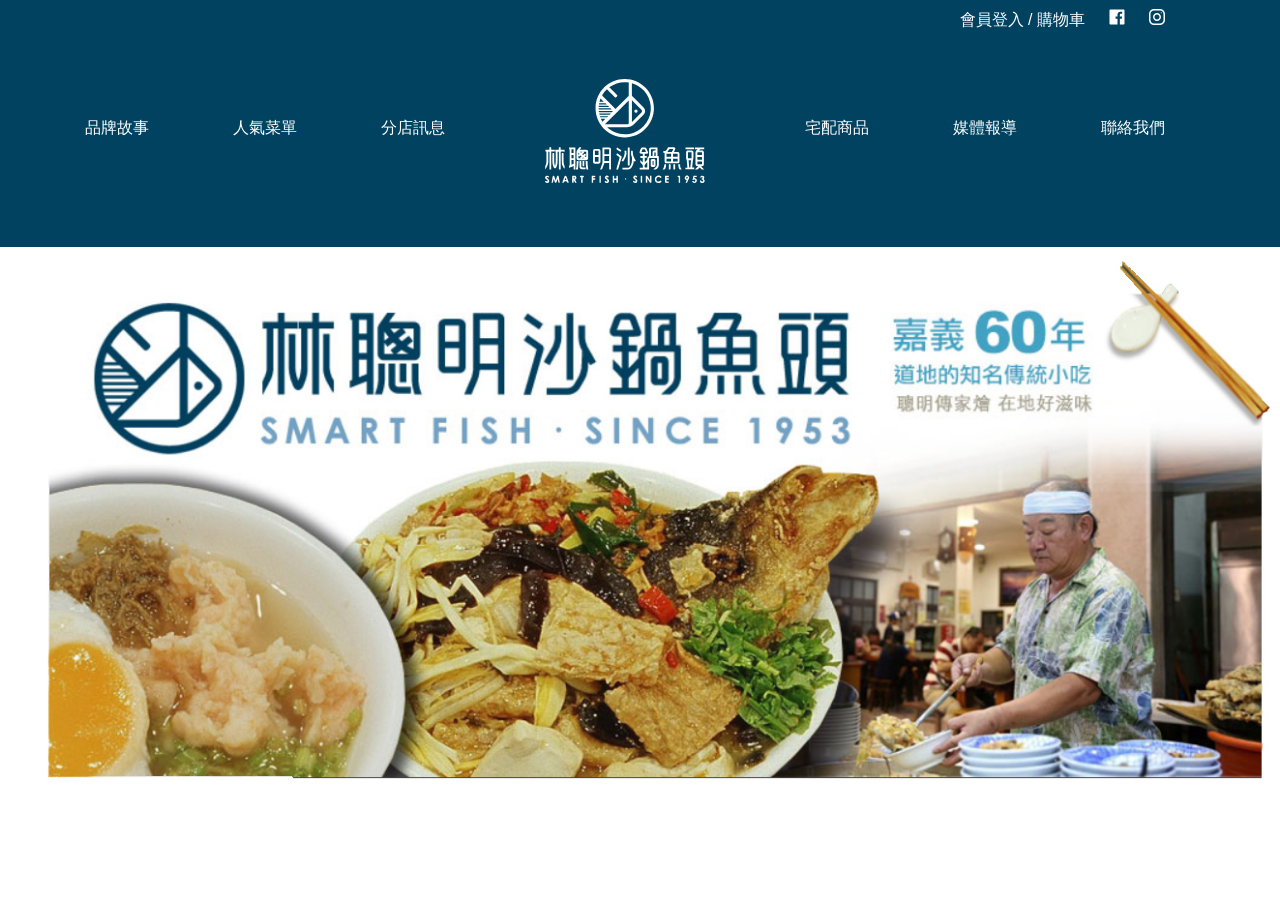
==== index.html @ a4ac470c "fish 林聰明" ====
<!DOCTYPE html>
<html lang="en">

<head>
    <meta charset="UTF-8">
    <meta name="viewport" content="width=device-width, initial-scale=1.0">
    <title>Document</title>
    <link rel="stylesheet" href="./scss/style.css">
    <link rel="stylesheet" href="https://stackpath.bootstrapcdn.com/bootstrap/4.2.1/css/bootstrap.min.css"
        integrity="sha384-GJzZqFGwb1QTTN6wy59ffF1BuGJpLSa9DkKMp0DgiMDm4iYMj70gZWKYbI706tWS" crossorigin="anonymous">


</head>

<body>
    <div class="all">
            <nav>
        <div class="navbar">
            <div class="container">
                <div class="row w-100">
                    <div class="col-sm ">
                        <div class="navbar-top d-flex justify-content-end">
                            <div class="sign-in ">
                                <a class="sign-in-a" href="" >會員登入</a>
                                <span>/</span>
                                <a class="shopping-a" href="">購物車</a>
                            </div>

                            <div class="facebook px-4">
                                <a href="">
                                    <svg height="682.66669pt" viewBox="-21 -21 682.66669 682.66669" width="682.66669pt"
                                        xmlns="http://www.w3.org/2000/svg">
                                        <path
                                            d="m604.671875 0h-569.375c-19.496094.0117188-35.30078125 15.824219-35.296875 35.328125v569.375c.0117188 19.496094 15.824219 35.300781 35.328125 35.296875h306.546875v-247.5h-83.125v-96.875h83.125v-71.292969c0-82.675781 50.472656-127.675781 124.222656-127.675781 35.324219 0 65.679688 2.632812 74.527344 3.808594v86.410156h-50.855469c-40.125 0-47.894531 19.066406-47.894531 47.050781v61.699219h95.9375l-12.5 96.875h-83.4375v247.5h162.796875c19.507813.003906 35.324219-15.804688 35.328125-35.3125 0-.003906 0-.007812 0-.015625v-569.375c-.007812-19.496094-15.824219-35.30078125-35.328125-35.296875zm0 0" />
                                    </svg>
                                </a>
                            </div>
                            <div class="instagram">
                                <a href="">
                                    <svg version="1.1" id="Capa_1" xmlns="http://www.w3.org/2000/svg"
                                        xmlns:xlink="http://www.w3.org/1999/xlink" x="0px" y="0px" viewBox="0 0 512 512"
                                        style="enable-background:new 0 0 512 512;" xml:space="preserve">
                                        <g>
                                            <g>
                                                <path d="M352,0H160C71.648,0,0,71.648,0,160v192c0,88.352,71.648,160,160,160h192c88.352,0,160-71.648,160-160V160
                                           C512,71.648,440.352,0,352,0z M464,352c0,61.76-50.24,112-112,112H160c-61.76,0-112-50.24-112-112V160C48,98.24,98.24,48,160,48
                                           h192c61.76,0,112,50.24,112,112V352z" />
                                            </g>
                                        </g>
                                        <g>
                                            <g>
                                                <path
                                                    d="M256,128c-70.688,0-128,57.312-128,128s57.312,128,128,128s128-57.312,128-128S326.688,128,256,128z M256,336
                                           c-44.096,0-80-35.904-80-80c0-44.128,35.904-80,80-80s80,35.872,80,80C336,300.096,300.096,336,256,336z" />
                                            </g>
                                        </g>
                                        <g>
                                            <g>
                                                <circle cx="393.6" cy="118.4" r="17.056" />
                                            </g>
                                        </g>
                                        <g>
                                        </g>
                                        <g>
                                        </g>
                                        <g>
                                        </g>
                                        <g>
                                        </g>
                                        <g>
                                        </g>
                                        <g>
                                        </g>
                                        <g>
                                        </g>
                                        <g>
                                        </g>
                                        <g>
                                        </g>
                                        <g>
                                        </g>
                                        <g>
                                        </g>
                                        <g>
                                        </g>
                                        <g>
                                        </g>
                                        <g>
                                        </g>
                                        <g>
                                        </g>
                                    </svg>
                                </a>
                            </div>
                        </div>
                        <div class="navbar-bot d-flex align-items-center justify-content-center w-100 ">
                            <div class="menu1 w-100">
                                <ul>
                                    <li>
                                        <a href="">品牌故事</a>
                                    </li>
                                    <li>
                                        <a href="">人氣菜單</a>
                                    </li>
                                    <li>
                                        <a href="">分店訊息</a>
                                    </li>
                                </ul>
                            </div>
                            <div class="logo w-100 ">
                                <a href="" class="logosvg">
                                                                    <svg version="1.1" id="圖層_1" xmlns="http://www.w3.org/2000/svg"
                                    xmlns:xlink="http://www.w3.org/1999/xlink" x="0px" y="0px" width="200px"
                                    height="200px" viewBox="0 0 200 200" enable-background="new 0 0 200 200"
                                    xml:space="preserve">
                                    <g>
                                        <path fill-rule="evenodd" clip-rule="evenodd" fill="#FFFFFF" d="M99.769,47.061c16.01,0.003,29.173,13.057,29.163,28.917
    c-0.01,16.376-13.005,29.499-29.251,29.438c-16.408-0.061-29.363-13.434-29.112-29.649C70.816,59.734,83.935,47.001,99.769,47.061z
     M106.867,51.172c0,4.132-0.01,8.207,0.021,12.282c0.002,0.278,0.252,0.604,0.471,0.824c3.727,3.749,7.479,7.471,11.2,11.226
    c2.16,2.18,2.122,5.101-0.041,7.266c-3.18,3.182-6.354,6.371-9.545,9.541c-2.029,2.013-4.5,3.031-7.352,3.041
    c-6.158,0.02-12.315,0.006-18.473,0.006c-0.298,0-0.597,0-0.971,0c5.979,6.026,16.695,8.994,26.617,5.348
    c9.888-3.635,18.049-13.789,16.923-26.85C124.703,62.097,116.055,53.641,106.867,51.172z M81.94,57.206
    c-1.813,1.652-3.244,3.508-4.516,5.503c-0.311,0.487-0.303,0.773,0.129,1.201c3.518,3.477,7.013,6.978,10.5,10.485
    c0.825,0.83,1.598,1.711,2.425,2.601c0.021-0.017,0.133-0.093,0.227-0.188c4.214-4.211,8.432-8.42,12.625-12.652
    c0.241-0.243,0.402-0.679,0.405-1.027c0.027-3.962,0.018-7.925,0.016-11.888c0-0.244-0.031-0.488-0.053-0.802
    c-7.101-0.97-13.503,0.585-19.543,4.865c0.367,0.261,0.648,0.407,0.863,0.621c2.253,2.238,4.499,4.484,6.738,6.735
    c0.816,0.82,0.794,1.273-0.054,2.123c-0.86,0.863-1.318,0.887-2.122,0.096c-0.621-0.611-1.234-1.23-1.849-1.848
    C85.814,61.102,83.896,59.172,81.94,57.206z M79.875,92.236c0.111,0.011,0.194,0.026,0.277,0.026
    c7.282,0.001,14.564,0.003,21.847-0.003c0.305,0,0.608-0.098,0.915-0.113c0.678-0.035,0.855-0.379,0.854-1.039
    c-0.022-7.367-0.014-14.733-0.016-22.1c0-0.209-0.033-0.418-0.047-0.596C95.759,76.356,87.836,84.277,79.875,92.236z
     M106.914,89.957c0.28-0.255,0.451-0.398,0.607-0.556c2.9-2.897,5.802-5.794,8.697-8.696c1.106-1.108,1.092-2.057-0.037-3.187
    c-2.858-2.861-5.718-5.72-8.579-8.577c-0.188-0.188-0.394-0.359-0.688-0.626C106.914,75.567,106.914,82.679,106.914,89.957z
     M73.705,77.542c4.371,0,8.649,0,12.979,0c-0.567-0.86-1.205-1.267-2.25-1.243c-3.288,0.077-6.58,0.027-9.87,0.031
    c-0.295,0-0.59,0.027-0.926,0.044C73.663,76.804,73.682,77.136,73.705,77.542z M73.993,80.103c0.164,0.027,0.272,0.06,0.381,0.06
    c4.133,0.004,8.266,0,12.399,0.013c0.853,0.003,0.832-0.542,0.819-1.186c-4.594,0-9.161,0-13.806,0
    C73.864,79.405,73.928,79.751,73.993,80.103z M74.294,81.563c0.095,1.214,0.095,1.215,1.224,1.216c2.725,0,5.452-0.058,8.174,0.03
    c1.039,0.033,1.571-0.474,2.174-1.246C81.957,81.563,78.152,81.563,74.294,81.563z M73.707,74.994c3.523,0,6.955,0,10.432,0
    c-0.963-1.237-0.963-1.236-2.401-1.236c-1.827,0.001-3.653,0-5.479,0c-0.807,0-1.614,0-2.419,0
    c-0.039,0.263-0.068,0.428-0.085,0.595C73.734,74.546,73.725,74.74,73.707,74.994z M75.026,84.146
    c0.1,1.148,0.151,1.199,1.162,1.199c1.687,0.001,3.377-0.063,5.06,0.023c1.008,0.052,1.478-0.504,2.004-1.223
    C80.449,84.146,77.739,84.146,75.026,84.146z M73.95,72.407c2.576,0,5.065,0,7.803,0c-0.609-0.497-1.018-1.12-1.459-1.143
    c-2.035-0.107-4.08-0.047-6.13-0.047C74.084,71.662,74.021,72.013,73.95,72.407z M74.429,69.793c1.567,0,3.016,0,4.335,0
    c-1.051-1.063-2.122-2.146-3.257-3.294C75.156,67.573,74.799,68.665,74.429,69.793z M75.82,86.734
    c0.608,1.152,1.138,2.156,1.58,2.994c1.032-1.027,2.044-2.036,3.006-2.994C79.041,86.734,77.54,86.734,75.82,86.734z" />
                                        <path fill-rule="evenodd" clip-rule="evenodd" fill="#FFFFFF" d="M128.621,137.326c0.621-0.587,1.22-1.201,1.87-1.754
    c1.081-0.918,1.575-2.027,1.518-3.475c-0.081-2.02-0.021-4.044-0.021-6.197c-0.313,0-0.58,0-0.848,0c-1.884,0-3.768-0.002-5.65,0
    c-1.204,0-1.395,0.195-1.395,1.431c-0.002,3.064-0.001,6.129-0.001,9.193c0,0.3,0,0.601,0,1c-1.102,0-2.105,0-3.109,0
    c-1.743,0-3.486,0.001-5.229-0.001c-1.14,0-1.142,0-1.107-1.168c0.006-0.191,0.039-0.383,0.07-0.684c1.014,0,2.007,0,3.09,0
    c0-0.859,0.021-1.611-0.014-2.361c-0.01-0.191-0.17-0.398-0.309-0.557c-0.387-0.445-0.746-0.941-1.213-1.283
    c-1.229-0.9-0.971-2.124-0.9-3.537c0.794,0.883,1.47,1.634,2.146,2.385c0.076-0.055,0.153-0.11,0.23-0.166c0-1.381,0-2.761,0-4.242
    c-0.772,0-1.545,0-2.236,0c-0.093-0.121-0.121-0.141-0.125-0.166c-0.268-1.545-0.203-1.624,1.334-1.625c0.33,0,0.66,0,1.018,0
    c0.032-0.225,0.066-0.357,0.068-0.49c0.006-0.56,0.002-1.119,0.002-1.836c-0.566,0-1.086,0.015-1.605-0.002
    c-1.383-0.047-1.979-0.904-1.518-2.215c0.326-0.925,0.693-1.836,1.052-2.75c0.37-0.941,1.085-1.395,2.08-1.426
    c3.25-0.1,3.386-0.01,4.521,3.021c0.227,0.605,0.464,1.207,0.661,1.82c0.293,0.912-0.025,1.406-0.98,1.523
    c-0.389,0.048-0.786,0.023-1.18,0.027c-0.357,0.004-0.715,0.001-1.131,0.001c0,0.792,0,1.48,0,2.271
    c0.713,0.034,1.422,0.066,2.177,0.102c0,0.574,0,1.095,0,1.7c-0.706,0-1.396,0-2.16,0c0,1.468,0,2.854,0,4.449
    c0.892-0.936,1.718-1.747,2.464-2.625c0.177-0.209,0.119-0.643,0.117-0.973c-0.006-0.986,0.432-1.696,1.215-2.276
    c0.256-0.189,0.486-0.597,0.494-0.909c0.043-2.052,0.016-4.104,0.024-6.156c0.005-1.324,0.651-1.984,1.956-1.991
    c2.135-0.011,4.268-0.003,6.49-0.003c0,2.9,0,5.752,0,8.654c0.462,0.055,0.842,0.099,1.294,0.151
    c0.028,0.516,0.076,1.013,0.077,1.511c0.009,2.25-0.02,4.499,0.011,6.748c0.028,2.143-0.995,3.757-2.675,4.871
    c-0.607,0.402-1.617,0.199-2.444,0.272C128.707,137.502,128.664,137.414,128.621,137.326z M125.955,124.044c0.57,0,1.08,0,1.628,0
    c0-1.312-0.011-2.548,0.003-3.782c0.014-1.184,0.658-1.822,1.824-1.842c0.387-0.006,0.773,0,1.191,0c0-0.426,0-0.767,0-1.102
    c-1.598,0-3.123,0-4.646,0C125.955,119.607,125.955,121.814,125.955,124.044z M122.271,130.347
    c-1.445,1.569-3.384,2.694-2.46,5.247c0.771,0,1.594,0,2.46,0C122.271,133.867,122.271,132.198,122.271,130.347z M120.905,119.914
    c-0.15-0.434-0.269-0.8-0.403-1.16c-0.6-1.607-0.903-1.789-2.576-1.494c-0.189,0.033-0.443,0.18-0.512,0.34
    c-0.316,0.742-0.578,1.507-0.879,2.314C118.02,119.914,119.41,119.914,120.905,119.914z M130.672,124.047
    c0-1.148,0.029-2.262-0.031-3.371c-0.009-0.17-0.408-0.391-0.662-0.457c-0.383-0.102-0.632,0.066-0.619,0.532
    c0.02,0.782,0.002,1.566,0.003,2.35C129.363,124.184,129.364,124.184,130.672,124.047z" />
                                        <path fill-rule="evenodd" clip-rule="evenodd" fill="#FFFFFF" d="M139.62,120.908c-0.278,0.031-0.63,0.068-1.067,0.115
    c-0.109-0.568-0.213-1.102-0.326-1.693c0.324-0.084,0.587-0.195,0.855-0.213c1.586-0.1,2.55-0.992,3.186-2.379
    c0.74-1.617,0.758-1.57,2.507-1.461c1.315,0.081,2.639,0.045,3.958,0.068c1.416,0.023,1.961,0.898,1.364,2.193
    c-0.349,0.757-0.714,1.508-1.146,2.418c1.22,0,2.298-0.002,3.377,0c1.54,0.005,2.14,0.604,2.141,2.141
    c0.002,2.445,0.006,4.891-0.001,7.337c-0.004,1.279-0.627,1.897-1.932,1.899c-3.654,0.008-7.309,0.01-10.963,0
    c-1.258-0.004-1.936-0.659-1.945-1.921C139.605,126.583,139.62,123.752,139.62,120.908z M146.102,126.646c-1.507,0-3.027,0-4.597,0
    c0,0.951,0,1.889,0,2.868c1.55,0,3.051,0,4.597,0C146.102,128.556,146.102,127.638,146.102,126.646z M152.648,126.631
    c-1.577,0-3.074,0-4.582,0c0,0.99,0,1.924,0,2.868c1.558,0,3.05,0,4.582,0C152.648,128.529,152.648,127.615,152.648,126.631z
     M146.096,124.666c0-0.96,0-1.867,0-2.817c-1.546,0-3.042,0-4.586,0c0,0.961,0,1.866,0,2.817
    C143.061,124.666,144.557,124.666,146.096,124.666z M148.047,124.672c1.574,0,3.051,0,4.584,0c0-0.957,0-1.865,0-2.813
    c-1.549,0-3.044,0-4.584,0C148.047,122.811,148.047,123.695,148.047,124.672z M148.246,117.127c-1.364,0-2.591-0.01-3.817,0.014
    c-0.154,0.002-0.358,0.147-0.45,0.285c-0.545,0.824-1.064,1.664-1.611,2.529c1.363,0,2.76,0.008,4.156-0.012
    c0.162-0.002,0.402-0.113,0.47-0.244C147.415,118.889,147.798,118.059,148.246,117.127z" />
                                        <path fill-rule="evenodd" clip-rule="evenodd" fill="#FFFFFF" d="M170.068,137.354c1.082-1.026,2.145-2.034,3.311-3.142
    c-0.254-0.033-0.355-0.064-0.453-0.058c-1.95,0.138-2.447-0.97-2.435-2.512c0.026-3.401,0.053-6.804-0.014-10.204
    c-0.026-1.354,0.261-2.483,1.319-3.372c0.225-0.188,0.391-0.446,0.717-0.827c-0.947,0-1.715,0-2.526,0c0-0.656,0-1.203,0-1.805
    c3.071,0,6.12,0,9.228,0c0,0.557,0,1.105,0,1.802c-1.021,0-2.055,0.067-3.074-0.02c-0.951-0.082-1.53,0.313-2.018,1.202
    c0.956,0,1.84-0.004,2.723,0c1.322,0.007,2.02,0.633,2.025,1.926c0.02,3.936,0.02,7.871,0,11.807
    c-0.006,1.336-0.699,1.969-2.064,1.998c-0.215,0.006-0.43,0.02-0.735,0.034c1.081,1.118,2.095,2.167,3.103,3.21
    c-1.992,0.689-3.265-0.443-4.455-1.935C173.443,136.865,172.209,138.146,170.068,137.354z M176.952,127.656c0-0.887,0-1.789,0-2.74
    c-1.513,0-3.012,0-4.554,0c0,0.932,0,1.814,0,2.74C173.919,127.656,175.398,127.656,176.952,127.656z M172.394,122.973
    c1.562,0,3.056,0,4.579,0c0-0.935,0-1.811,0-2.719c-1.549,0-3.045,0-4.579,0C172.394,121.164,172.394,122.021,172.394,122.973z
     M172.421,129.537c0,0.957,0,1.838,0,2.702c1.561,0,3.054,0,4.569,0c0-0.931,0-1.788,0-2.702
    C175.46,129.537,173.965,129.537,172.421,129.537z" />
                                        <path fill-rule="evenodd" clip-rule="evenodd" fill="#FFFFFF"
                                            d="M30.167,133.562c0.188-1.011,0.515-2.017,0.537-3.03
    c0.072-3.428,0.041-6.857,0.024-10.287c-0.001-0.207-0.277-0.4-0.33-0.623c-0.121-0.51-0.225-1.033-0.231-1.552
    c-0.001-0.099,0.475-0.282,0.735-0.292c0.922-0.036,1.847-0.014,2.917-0.014c0-0.637,0.034-1.217-0.009-1.789
    c-0.056-0.75,0.416-0.721,0.921-0.708c0.476,0.012,0.997-0.099,0.933,0.684c-0.046,0.556-0.009,1.118-0.009,1.813
    c1.105,0,2.164,0.049,3.215-0.017c0.751-0.047,0.823,0.32,0.809,0.908c-0.014,0.563,0.051,1.06-0.803,0.999
    c-1.029-0.072-2.068-0.017-3.196-0.017c0,5.96,0,11.848,0,17.812c-0.634,0-1.176,0-1.821,0c0-5.893,0-11.781,0-17.74
    c-0.447,0-0.793,0-1.277,0c0,0.315,0,0.641,0,0.965c0,3.036-0.012,6.072,0.004,9.107c0.01,1.918-0.458,3.721-1.211,5.464
    c-0.261,0.604-0.673,1.073-1.375,1.077c-0.702,0.003-1.117-0.461-1.379-1.066c-0.745-1.715-1.222-3.49-1.216-5.378
    c0.009-2.671,0.027-5.341-0.013-8.011c-0.011-0.746,0.289-0.877,0.944-0.881c0.667-0.004,0.937,0.148,0.925,0.885
    c-0.042,2.699-0.07,5.398,0.007,8.096c0.034,1.203,0.328,2.4,0.504,3.601C29.902,133.565,30.035,133.563,30.167,133.562z" />
                                        <path fill-rule="evenodd" clip-rule="evenodd" fill="#FFFFFF" d="M85.889,137.485c-0.576,0-1.074,0-1.693,0
    c0-2.181,0-4.327,0-6.568c-1.603,0-3.085-0.015-4.566,0.022c-0.145,0.003-0.344,0.29-0.414,0.483
    c-0.69,1.892-1.347,3.795-2.053,5.681c-0.071,0.189-0.394,0.367-0.622,0.4c-0.438,0.063-0.891,0.019-1.492,0.019
    c0.235-0.584,0.44-1.06,0.618-1.544c0.576-1.576,1.16-3.148,1.698-4.738c0.122-0.359,0.099-0.777,0.099-1.169
    c0.006-4.556,0.004-9.11,0.004-13.667c0-0.303,0-0.607,0-1.021c0.509,0,0.948,0,1.387,0c1.771,0,3.543-0.014,5.315,0.006
    c1.082,0.012,1.782,0.672,1.783,1.715c0.011,6.665,0.004,13.33,0.001,19.994C85.953,137.205,85.918,137.313,85.889,137.485z
     M84.122,129.027c0-1.695,0-3.307,0-4.928c-1.613,0-3.167,0-4.736,0c0,1.668,0,3.277,0,4.928
    C80.98,129.027,82.514,129.027,84.122,129.027z M84.176,117.311c-1.672,0-3.224,0-4.808,0c0,1.66,0,3.247,0,4.945
    c1.494,0,2.943,0.014,4.392-0.021c0.143-0.004,0.394-0.311,0.397-0.481C84.19,120.301,84.176,118.846,84.176,117.311z" />
                                        <path fill-rule="evenodd" clip-rule="evenodd" fill="#FFFFFF"
                                            d="M56.321,115.418c-0.544,0.779-1.036,1.484-1.637,2.346
    c1.065,0,1.975,0,2.883,0c1.18,0,2.359-0.011,3.539,0.002c1.302,0.016,1.999,0.679,2.011,1.961c0.02,2.191,0.021,4.383,0,6.573
    c-0.012,1.308-0.683,1.954-1.996,1.96c-2.528,0.009-5.056,0.008-7.584,0c-1.298-0.004-1.984-0.665-1.996-1.964
    c-0.02-2.19-0.032-4.382,0.017-6.572c0.011-0.472,0.229-0.978,0.474-1.396c0.396-0.675,0.894-1.291,1.348-1.932
    C54.273,115.137,54.571,115.029,56.321,115.418z M59.193,120.689c-0.681,0.536-1.305,1.027-1.972,1.554
    c0.352,0.304,0.62,0.534,0.888,0.766c0.661-0.498,1.262-0.95,1.924-1.448c0.379,0.499,0.722,0.951,1.086,1.432
    c-0.539,0.442-1.008,0.826-1.564,1.282c0.606,0.296,1.114,0.543,1.666,0.812c0-1.891,0-3.641,0-5.389c-0.912,0-1.758,0-2.691,0
    C58.767,120.053,58.949,120.324,59.193,120.689z M55.66,126.35c-0.237-0.367-0.412-0.639-0.607-0.941
    c0.527-0.423,1.021-0.818,1.558-1.249c-0.33-0.296-0.592-0.529-0.859-0.769c-0.542,0.396-1.028,0.754-1.606,1.178
    c-0.258-0.316-0.469-0.575-0.712-0.873c0,0.932,0,1.765,0,2.654C54.159,126.35,54.847,126.35,55.66,126.35z M55.109,119.688
    c0.341,0.433,0.604,0.767,0.904,1.146c0.47-0.363,0.892-0.689,1.483-1.146C56.597,119.688,55.931,119.688,55.109,119.688z
     M53.427,120.547c0,0.83,0,1.479,0,2.266c0.434-0.337,0.765-0.594,1.107-0.859C54.158,121.477,53.838,121.068,53.427,120.547z
     M58.019,125.417c-0.358,0.282-0.691,0.546-1.157,0.913c0.975,0,1.737,0,2.67,0C58.946,125.977,58.521,125.72,58.019,125.417z" />
                                        <path fill-rule="evenodd" clip-rule="evenodd" fill="#FFFFFF" d="M43.954,115.432c2.261,0,4.3,0,6.426,0c0,7.33,0,14.643,0,22.024
    c-0.55,0-1.094,0-1.734,0c0-1.132,0-2.267,0-3.532c-1.577,0.611-3.028,1.174-4.647,1.8c0.184-0.849-0.437-1.696,0.567-2.257
    c0.121-0.068,0.121-0.412,0.122-0.628c0.006-4.974,0.011-9.946-0.011-14.919c-0.001-0.238-0.292-0.463-0.359-0.717
    C44.174,116.665,44.089,116.111,43.954,115.432z M46.509,128.113c0,1.57,0,3.068,0,4.646c0.625-0.241,1.206-0.439,1.757-0.696
    c0.156-0.074,0.325-0.318,0.329-0.489c0.029-1.141,0.015-2.282,0.015-3.46C47.875,128.113,47.238,128.113,46.509,128.113z
     M46.5,120.904c0.724,0,1.379,0,2.049,0c0-1.233,0-2.418,0-3.592c-0.716,0-1.37,0-2.049,0C46.5,118.529,46.5,119.672,46.5,120.904z
     M48.542,126.156c0-1.092,0-2.188,0-3.275c-0.708,0-1.362,0-2.023,0c0,1.127,0,2.18,0,3.275
    C47.201,126.156,47.837,126.156,48.542,126.156z" />
                                        <path fill-rule="evenodd" clip-rule="evenodd" fill="#FFFFFF" d="M160.361,137.333c0-0.565,0-1.086,0-1.698
    c0.671,0,1.303,0,2.053,0c-0.168-1.907-0.303-3.717-0.494-5.521c-0.11-1.04,0.045-2.146-0.688-3.064
    c-0.134-0.168-0.102-0.487-0.104-0.737c-0.006-1.994-0.012-3.989,0.001-5.984c0.009-1.298,0.626-1.899,1.923-1.906
    c1.151-0.008,2.303-0.008,3.455,0c1.238,0.008,1.93,0.672,1.941,1.92c0.02,1.967,0.051,3.935-0.02,5.898
    c-0.021,0.642-0.432,1.262-0.508,1.91c-0.288,2.449-0.513,4.906-0.771,7.459c0.706,0,1.365,0,2.086,0c0,0.609,0,1.127,0,1.724
    C166.307,137.333,163.377,137.333,160.361,137.333z M166.551,120.252c-1.236,0-2.4,0-3.584,0c0,2.057,0,4.059,0,6.053
    c1.227,0,2.391,0,3.584,0C166.551,124.279,166.551,122.32,166.551,120.252z M163.592,128.258c0.235,2.525,0.459,4.938,0.682,7.326
    c0.4,0,0.697,0,1.045,0c0.24-2.451,0.478-4.859,0.72-7.326C165.203,128.258,164.436,128.258,163.592,128.258z" />
                                        <path fill-rule="evenodd" clip-rule="evenodd" fill="#FFFFFF" d="M24.478,119.688c-0.423,0-0.722,0-1.178,0
    c0,0.313,0,0.635,0,0.957c0,2.812-0.027,5.623,0.01,8.435c0.025,1.956-0.344,3.785-1.342,5.487
    c-0.539,0.918-1.002,1.88-1.588,2.813c-0.058-1.304-0.43-2.648,0.143-3.881c0.708-1.523,0.972-3.072,0.937-4.736
    c-0.057-2.697-0.015-5.397-0.015-8.096c0-0.305,0-0.609,0-0.969c-0.352-0.039-0.646-0.072-0.992-0.112c0-0.585,0-1.135,0-1.78
    c1.288,0,2.568,0,3.96,0c0-0.863,0-1.633,0-2.469c0.655,0,1.198,0,1.799,0c0,0.793,0,1.541,0,2.403c1.214,0,2.375,0,3.602,0
    c0,0.659,0,1.206,0,1.868c-1.176,0-2.337,0-3.588,0c0,3.06,0,6.003,0,8.946c0,2.948,0,5.896,0,8.907c-0.586,0-1.104,0-1.747,0
    C24.478,131.554,24.478,125.645,24.478,119.688z" />
                                        <path fill-rule="evenodd" clip-rule="evenodd" fill="#FFFFFF"
                                            d="M75.478,124.354c0,1.743,0.008,3.486-0.002,5.23
    c-0.008,1.471-0.637,2.086-2.113,2.09c-1.125,0.004-2.25,0.008-3.375,0c-1.291-0.01-1.945-0.632-1.949-1.896
    c-0.011-3.628-0.012-7.256,0-10.883c0.003-1.168,0.632-1.864,1.795-1.916c1.263-0.057,2.532-0.057,3.795,0
    c1.192,0.053,1.828,0.763,1.842,1.976C75.493,120.754,75.478,122.554,75.478,124.354z M69.911,129.853c1.268,0,2.433,0,3.63,0
    c0-1.62,0-3.196,0-4.768c-1.249,0-2.432,0-3.63,0C69.911,126.706,69.911,128.242,69.911,129.853z M69.911,123.102
    c1.267,0,2.433,0,3.617,0c0-1.449,0-2.855,0-4.231c-1.245,0-2.413,0-3.617,0C69.911,120.294,69.911,121.66,69.911,123.102z" />
                                        <path fill-rule="evenodd" clip-rule="evenodd" fill="#FFFFFF" d="M106.11,118.795c0.595,0,1.12,0,1.563,0
    c0.214,1.783,0.18,3.598,0.699,5.235c0.516,1.622,1.59,3.066,2.444,4.636c-0.501,0.292-0.956,0.558-1.56,0.91
    c-0.146-0.205-0.298-0.414-0.561-0.779c0.183,2.664-0.902,4.739-2.166,6.752c-0.807,1.283-1.941,1.994-3.482,1.994
    c-1.848,0-3.696,0-5.597,0c0-0.606,0-1.125,0-1.729c0.316-0.018,0.613-0.048,0.911-0.049c1.237-0.005,2.479-0.075,3.708,0.016
    c1.569,0.116,2.477-0.568,3.34-1.867c1.684-2.534,1.572-5.341,1.553-8.126c-0.008-1.019-0.693-2.016-0.816-3.053
    C105.996,121.467,106.11,120.168,106.11,118.795z" />
                                        <path fill-rule="evenodd" clip-rule="evenodd" fill="#FFFFFF"
                                            d="M104.671,124.521c0,2.751-0.029,5.501,0.019,8.251
    c0.014,0.782-0.331,0.852-0.956,0.85c-0.624,0-0.96-0.07-0.955-0.85c0.034-5.529,0.032-11.06,0.001-16.589
    c-0.005-0.751,0.332-0.804,0.912-0.792c0.564,0.012,1.014-0.049,0.998,0.793C104.64,118.963,104.671,121.741,104.671,124.521z" />
                                        <path fill-rule="evenodd" clip-rule="evenodd" fill="#FFFFFF" d="M28.62,146.995c-0.17,0.925-0.34,1.851-0.509,2.776
    c-0.208,1.137-0.207,1.137-1.531,0.952c0.148-0.923,0.289-1.848,0.447-2.77c0.204-1.188,0.396-2.379,0.655-3.556
    c0.052-0.234,0.353-0.531,0.586-0.582c0.376-0.08,0.833-0.154,1.015,0.441c0.351,1.151,0.757,2.286,1.143,3.427
    c0.067,0.2,0.15,0.396,0.272,0.713c0.432-1.286,0.825-2.452,1.214-3.618c0.372-1.115,0.37-1.115,1.72-0.886
    c0.374,2.229,0.752,4.485,1.128,6.731c-1.137,0.406-1.34,0.293-1.512-0.75c-0.16-0.967-0.339-1.93-0.649-2.934
    c-0.347,1.039-0.704,2.074-1.037,3.117c-0.145,0.455-0.29,0.783-0.897,0.781c-0.618,0-0.739-0.357-0.883-0.801
    c-0.333-1.025-0.683-2.047-1.025-3.07C28.712,146.978,28.666,146.986,28.62,146.995z" />
                                        <path fill-rule="evenodd" clip-rule="evenodd" fill="#FFFFFF"
                                            d="M91.191,122.793c0.359-0.516,0.675-0.971,1.043-1.499
    c1.393,0.981,2.749,1.919,4.083,2.885c0.545,0.396,0.35,0.95,0.202,1.467c-1.012,3.532-2.028,7.062-3.042,10.593
    c-0.008,0.027-0.022,0.053-0.03,0.079c-0.435,1.512-0.475,1.536-2.216,1.224c0.161-0.615,0.307-1.229,0.481-1.834
    c0.913-3.181,1.814-6.365,2.766-9.533c0.199-0.662,0.137-1.053-0.489-1.434C93.037,124.159,92.151,123.469,91.191,122.793z" />
                                        <path fill-rule="evenodd" clip-rule="evenodd" fill="#FFFFFF" d="M125.728,131.042c0-0.813-0.012-1.626,0.003-2.438
    c0.018-0.912,0.47-1.436,1.353-1.502c0.669-0.051,1.347-0.051,2.017-0.004c0.882,0.062,1.371,0.592,1.382,1.486
    c0.021,1.652,0.024,3.307-0.002,4.96c-0.015,0.942-0.537,1.425-1.485,1.446c-0.616,0.014-1.233,0.02-1.85-0.002
    c-0.9-0.031-1.389-0.519-1.412-1.424C125.711,132.724,125.729,131.883,125.728,131.042z M127.615,133.086c0.375,0,0.662,0,0.963,0
    c0-1.412,0-2.76,0-4.154c-0.365,0.02-0.656,0.033-0.963,0.049C127.615,130.383,127.615,131.689,127.615,133.086z" />
                                        <path fill-rule="evenodd" clip-rule="evenodd" fill="#FFFFFF" d="M39.485,136.827c-1.128-1.712-2.503-3.353-2.627-5.433
    c-0.196-3.271-0.134-6.559-0.142-9.84c0-0.18,0.323-0.469,0.54-0.52c0.367-0.086,0.77-0.023,1.239-0.023
    c0.018,0.371,0.045,0.667,0.045,0.964c0.003,2.693-0.055,5.39,0.032,8.08c0.031,0.952,0.243,1.98,0.672,2.821
    C39.917,134.189,39.561,135.479,39.485,136.827z" />
                                        <path fill-rule="evenodd" clip-rule="evenodd" fill="#FFFFFF" d="M120.796,143.918c0.896-0.289,1.434-0.115,1.868,0.637
    c0.67,1.159,1.453,2.254,2.333,3.6c0-1.578,0-2.907,0-4.3c0.502,0,0.905,0,1.442,0c0,0.944,0,1.86,0,2.776
    c-0.001,1.097,0.02,2.193-0.014,3.289c-0.01,0.293-0.125,0.792-0.284,0.832c-0.458,0.115-0.987,0.225-1.341-0.348
    c-0.694-1.123-1.43-2.22-2.151-3.324c-0.087-0.135-0.192-0.257-0.415-0.551c0,1.521,0,2.85,0,4.154
    c-1.389,0.299-1.438,0.264-1.438-1.02C120.795,147.756,120.796,145.846,120.796,143.918z" />
                                        <path fill-rule="evenodd" clip-rule="evenodd" fill="#FFFFFF" d="M48.648,148.26c0,0.643-0.028,1.287,0.009,1.927
    c0.032,0.565-0.266,0.653-0.724,0.636c-0.407-0.016-0.793,0.025-0.788-0.581c0.017-1.964-0.008-3.927,0.03-5.89
    c0.004-0.19,0.328-0.52,0.521-0.534c0.638-0.046,1.285,0.014,1.928,0.05c0.893,0.051,1.463,0.535,1.697,1.38
    c0.263,0.947-0.028,1.701-0.821,2.284c-0.09,0.066-0.181,0.13-0.339,0.244c0.498,0.949,0.999,1.903,1.502,2.864
    c-1.142,0.384-1.409,0.286-1.906-0.646c-0.315-0.59-0.637-1.177-0.956-1.765C48.75,148.24,48.699,148.25,48.648,148.26z
     M48.689,146.607c0.484-0.178,0.873-0.276,1.206-0.471c0.082-0.047,0.063-0.527-0.043-0.594c-0.321-0.199-0.708-0.293-1.162-0.463
    C48.689,145.635,48.689,145.99,48.689,146.607z" />
                                        <path fill-rule="evenodd" clip-rule="evenodd" fill="#FFFFFF" d="M91.453,150.682c0-0.895,0-1.809,0-2.793
    c-0.765,0-1.446,0-2.239,0c0,0.934,0,1.871,0,2.783c-1.349,0.314-1.435,0.252-1.436-0.942c0-1.599,0-3.198,0-4.798
    c0-1.248,0.011-1.258,1.397-1.041c0,0.8,0,1.623,0,2.492c0.799,0,1.481,0,2.248,0c0-0.844,0-1.647,0-2.426
    c1.302-0.38,1.435-0.283,1.435,0.968c0,1.599,0,3.198,0,4.798C92.858,150.927,92.784,150.98,91.453,150.682z" />
                                        <path fill-rule="evenodd" clip-rule="evenodd" fill="#FFFFFF" d="M43.812,150.688c-1.22,0.283-1.25,0.254-1.758-0.792
    c-0.101-0.208-0.356-0.459-0.56-0.479c-0.64-0.061-1.294-0.061-1.935,0.002c-0.208,0.02-0.514,0.274-0.564,0.475
    c-0.253,1.004-0.906,1.068-1.83,0.813c0.198-0.527,0.388-1.043,0.583-1.555c0.602-1.571,1.225-3.135,1.796-4.716
    c0.188-0.519,0.483-0.667,1.003-0.663c0.491,0.004,0.75,0.149,0.927,0.635c0.705,1.921,1.458,3.824,2.189,5.736
    C43.73,150.317,43.763,150.505,43.812,150.688z M40.526,145.867c-0.316,0.832-0.541,1.424-0.785,2.068c0.551,0,1.02,0,1.58,0
    C41.072,147.287,40.846,146.697,40.526,145.867z" />
                                        <path fill-rule="evenodd" clip-rule="evenodd" fill="#FFFFFF"
                                            d="M135.754,148.609c0.277,0.281,0.567,0.576,0.844,0.856
    c-0.906,1.323-2.639,1.847-4.262,1.356c-1.459-0.439-2.447-1.801-2.5-3.443c-0.049-1.549,0.857-2.911,2.318-3.483
    c1.586-0.622,3.349-0.173,4.51,1.244c-0.324,0.229-0.662,0.468-1.068,0.755c-0.652-0.519-1.453-1.121-2.467-0.807
    c-0.506,0.156-1.027,0.479-1.379,0.871c-0.704,0.782-0.584,2.17,0.143,2.935C132.84,149.891,134.063,149.822,135.754,148.609z" />
                                        <path fill-rule="evenodd" clip-rule="evenodd" fill="#FFFFFF" d="M143.795,143.797c0,0.488,0,0.871,0,1.359
    c-0.762,0-1.505,0-2.308,0c0,0.42,0,0.736,0,1.164c0.777,0,1.521,0,2.306,0c0,0.493,0,0.875,0,1.383c-0.452,0-0.89,0-1.326,0
    c-1.075,0.002-1.078,0.003-1.043,1.058c0.006,0.19,0.043,0.38,0.075,0.64c0.749,0,1.472,0,2.267,0c0,0.476,0,0.879,0,1.402
    c-1.131,0-2.273,0.018-3.413-0.023c-0.137-0.006-0.372-0.334-0.374-0.514c-0.027-1.967-0.029-3.934,0.002-5.898
    c0.003-0.193,0.271-0.539,0.429-0.545C141.523,143.773,142.64,143.797,143.795,143.797z" />
                                        <path fill-rule="evenodd" clip-rule="evenodd" fill="#FFFFFF" d="M98.141,129.534c-0.5-0.292-0.956-0.559-1.54-0.899
    c1.866-2.994,3.794-5.961,2.818-9.8c0.785,0,1.353,0,1.896,0C102.191,122.934,100.384,126.25,98.141,129.534z" />
                                        <path fill-rule="evenodd" clip-rule="evenodd" fill="#FFFFFF" d="M54.532,129.07c0.475,0,0.81-0.004,1.145,0.002
    c0.164,0.002,0.327,0.023,0.621,0.047c0,1.333,0,2.641,0,3.947c0.002,2.234-0.285,2.415,2.328,2.361
    c0.636-0.013,1.273-0.002,1.955-0.002c0,0.633,0,1.15,0,1.741c-1.372,0-2.714,0.077-4.042-0.025
    c-1.014-0.079-1.951-1.038-1.985-2.015C54.483,133.145,54.532,131.158,54.532,129.07z" />
                                        <path fill-rule="evenodd" clip-rule="evenodd" fill="#FFFFFF" d="M171.717,145.117c-0.734,0-1.428,0-2.158,0
    c-0.096,0.369-0.177,0.681-0.26,0.996c2.029,0.42,2.661,1.107,2.547,2.711c-0.08,1.142-1.031,2.066-2.214,2.156
    c-1.261,0.096-2.2-0.604-2.516-1.926c0.628-0.066,1.214-0.26,1.755,0.332c0.369,0.406,0.971,0.405,1.246-0.053
    c0.215-0.357,0.255-0.953,0.118-1.355c-0.17-0.5-0.669-0.425-1.152-0.271c-0.432,0.137-0.912,0.12-1.528,0.188
    c0.308-1.403,0.547-2.577,0.842-3.737c0.041-0.158,0.348-0.336,0.543-0.352c0.586-0.048,1.179-0.021,1.77-0.02
    C171.861,143.789,171.863,143.792,171.717,145.117z" />
                                        <path fill-rule="evenodd" clip-rule="evenodd" fill="#FFFFFF"
                                            d="M178.6,146.928c1.074,0.9,1.326,1.775,0.838,2.761
    c-0.481,0.976-1.608,1.479-2.781,1.239c-1.141-0.232-1.752-0.979-1.793-2.233c0.6-0.046,1.207-0.347,1.602,0.509
    c0.115,0.25,0.721,0.416,1.068,0.371c0.256-0.033,0.646-0.48,0.639-0.731c-0.012-0.343-0.291-0.731-0.56-0.991
    c-0.194-0.188-0.56-0.197-0.885-0.298c0-0.329,0-0.659,0-1.058c0.218-0.09,0.552-0.129,0.696-0.314
    c0.186-0.239,0.219-0.598,0.318-0.904c-0.324-0.033-0.672-0.156-0.969-0.082c-0.516,0.129-1,0.381-1.59,0.617
    c0.019-1.217,0.486-1.822,1.404-2.088c0.973-0.282,1.963,0.052,2.449,0.826C179.503,145.291,179.377,146.004,178.6,146.928z" />
                                        <path fill-rule="evenodd" clip-rule="evenodd" fill="#FFFFFF" d="M83.881,144.836c-0.325,0.289-0.616,0.547-0.939,0.836
    c-0.262-0.194-0.479-0.438-0.749-0.529c-0.219-0.074-0.501,0.033-0.754,0.06c0.055,0.227,0.042,0.518,0.18,0.668
    c0.34,0.368,0.751,0.671,1.132,1.003c0.148,0.129,0.295,0.261,0.435,0.398c0.82,0.811,1.046,1.637,0.687,2.497
    c-0.321,0.769-1.084,1.224-2.039,1.216c-1.04-0.008-1.764-0.52-2.185-1.576c0.167-0.12,0.337-0.256,0.521-0.373
    c0.162-0.103,0.338-0.184,0.521-0.281c0.261,0.25,0.464,0.576,0.747,0.676c0.287,0.102,0.652-0.023,0.983-0.049
    c-0.03-0.305,0.049-0.701-0.114-0.894c-0.394-0.467-0.911-0.827-1.359-1.251c-1.233-1.164-1.393-2.254-0.468-3.104
    C81.439,143.248,82.852,143.51,83.881,144.836z" />
                                        <path fill-rule="evenodd" clip-rule="evenodd" fill="#FFFFFF"
                                            d="M24.145,144.829c-0.355,0.313-0.645,0.569-0.946,0.834
    c-0.302-0.21-0.552-0.442-0.847-0.565c-0.17-0.072-0.414,0.033-0.624,0.059c0.031,0.229-0.021,0.539,0.108,0.67
    c0.491,0.498,1.045,0.934,1.566,1.402c0.591,0.53,0.959,1.166,0.853,1.995c-0.125,0.979-0.818,1.625-1.86,1.749
    c-1.15,0.136-2.08-0.443-2.496-1.598c0.315-0.201,0.641-0.409,1.144-0.729c0.15,0.222,0.258,0.565,0.469,0.648
    c0.337,0.134,0.743,0.093,1.119,0.126c-0.059-0.363-0.004-0.814-0.202-1.068c-0.355-0.456-0.871-0.785-1.305-1.184
    c-0.667-0.611-1.191-1.293-0.874-2.279c0.241-0.749,0.81-1.145,1.554-1.24C22.784,143.521,23.523,143.959,24.145,144.829z" />
                                        <path fill-rule="evenodd" clip-rule="evenodd" fill="#FFFFFF" d="M112.33,144.744c-0.443,0.388-0.75,0.656-1.057,0.924
    c-0.006-0.086-0.012-0.174-0.018-0.261c-0.488-0.073-1.313-0.345-1.406-0.185c-0.377,0.638,0.391,0.84,0.725,1.197
    c0.307,0.325,0.684,0.582,1.002,0.898c0.977,0.969,1.064,2.223,0.23,3.063c-0.85,0.856-2.459,0.8-3.334-0.133
    c-0.204-0.219-0.355-0.486-0.588-0.813c0.411-0.256,0.755-0.471,1.117-0.696c0.297,0.271,0.524,0.599,0.833,0.723
    c0.253,0.103,0.716,0.069,0.877-0.101c0.143-0.15,0.101-0.643-0.045-0.861c-0.224-0.339-0.607-0.57-0.919-0.854
    c-0.289-0.265-0.591-0.52-0.857-0.808c-0.75-0.812-0.856-1.704-0.313-2.438c0.572-0.771,1.639-1.017,2.572-0.534
    C111.535,144.064,111.855,144.385,112.33,144.744z" />
                                        <path fill-rule="evenodd" clip-rule="evenodd" fill="#FFFFFF" d="M161.889,151.023c-0.5-0.243-0.848-0.412-1.273-0.617
    c0.375-0.76,0.73-1.475,1.115-2.25c-1.043-0.309-1.811-0.829-1.967-1.958c-0.123-0.899,0.241-1.769,0.996-2.241
    c0.752-0.474,1.768-0.461,2.457,0.066c0.75,0.574,1.227,1.365,0.864,2.27C163.449,147.871,162.658,149.384,161.889,151.023z
     M163.113,145.841c-0.556-0.404-0.881-0.823-1.186-0.808c-0.265,0.012-0.649,0.482-0.723,0.81c-0.113,0.503,0.256,0.916,0.774,0.84
    C162.299,146.636,162.57,146.262,163.113,145.841z" />
                                        <path fill-rule="evenodd" clip-rule="evenodd" fill="#FFFFFF" d="M169.105,117.178c-2.878,0-5.718,0-8.606,0
    c0-0.604,0-1.15,0-1.746c2.881,0,5.722,0,8.606,0C169.105,116.023,169.105,116.57,169.105,117.178z" />
                                        <path fill-rule="evenodd" clip-rule="evenodd" fill="#FFFFFF" d="M50.754,137.477c1.177-2.514,0.913-5.082,0.894-7.617
    c-0.005-0.739,0.315-0.824,0.905-0.8c0.543,0.022,1.072-0.083,1,0.779c-0.181,2.14-0.184,4.304-0.5,6.421
    c-0.226,1.514-0.117,1.236-1.625,1.262C51.261,137.525,51.095,137.5,50.754,137.477z" />
                                        <path fill-rule="evenodd" clip-rule="evenodd" fill="#FFFFFF"
                                            d="M63.274,137.49c0.057-0.019,0.004,0.015-0.048,0.016
    c-1.896,0.005-1.731,0.358-2.056-1.58c-0.368-2.197-0.374-4.455-0.545-6.797c0.561-0.027,0.914-0.025,1.263-0.064
    c0.577-0.063,0.802,0.15,0.777,0.753c-0.042,1.011-0.084,2.03,0.006,3.033C62.809,134.373,63.06,135.885,63.274,137.49z" />
                                        <path fill-rule="evenodd" clip-rule="evenodd" fill="#FFFFFF" d="M66.749,143.795c1.068,0,2.08-0.07,3.068,0.053
    c0.235,0.029,0.391,0.705,0.673,1.262c-0.69,0.031-1.076,0.095-1.45,0.056c-0.795-0.083-1.116,0.196-0.837,1.097
    c0.609,0.033,1.264,0.07,1.979,0.109c0,0.421,0,0.798,0,1.334c-0.422,0-0.859,0.035-1.288-0.01c-0.65-0.068-0.834,0.21-0.796,0.822
    c0.045,0.722,0.011,1.447,0.011,2.234c-0.491,0-0.894,0-1.36,0C66.749,148.459,66.749,146.201,66.749,143.795z" />
                                        <path fill-rule="evenodd" clip-rule="evenodd" fill="#FFFFFF" d="M57.623,150.766c-0.54,0-0.92,0-1.434,0c0-1.824,0-3.627,0-5.437
    c-0.681-0.108-1.509,0.062-1.254-0.944c0.059-0.232,0.368-0.552,0.582-0.568c0.865-0.065,1.739-0.014,2.609-0.035
    c0.474-0.012,0.726,0.103,0.717,0.65c-0.009,0.516-0.055,0.899-0.71,0.824c-0.135-0.016-0.277,0.026-0.509,0.053
    C57.623,147.094,57.623,148.877,57.623,150.766z" />
                                        <path fill-rule="evenodd" clip-rule="evenodd" fill="#FFFFFF"
                                            d="M155.089,150.761c-0.452,0-0.854,0-1.35,0c0-1.888,0-3.722,0-5.58
    c-0.493-0.034-0.897-0.062-1.314-0.089c0.484-1.393,0.817-1.54,2.664-1.195C155.089,146.162,155.089,148.439,155.089,150.761z" />
                                        <path fill-rule="evenodd" clip-rule="evenodd" fill="#FFFFFF"
                                            d="M137.605,137.525c0.404-0.609,0.772-0.992,0.938-1.45
    c0.309-0.854,0.604-1.741,0.705-2.636c0.082-0.719,0.058-1.166,1.023-1.165c1.051,0.001,0.92,0.636,0.829,1.208
    c-0.161,1.012-0.393,2.016-0.673,3.002c-0.223,0.783-0.758,1.201-1.642,1.049C138.469,137.479,138.133,137.525,137.605,137.525z" />
                                        <path fill-rule="evenodd" clip-rule="evenodd" fill="#FFFFFF" d="M155.154,132.377c-0.275,1.936,0.357,3.536,1.56,4.951
    c-1.591,0.557-2.319,0.316-2.823-1.097c-0.331-0.929-0.42-1.946-0.601-2.928c-0.155-0.842,0.261-1.108,1.038-0.993
    C154.546,132.343,154.768,132.348,155.154,132.377z" />
                                        <path fill-rule="evenodd" clip-rule="evenodd" fill="#FFFFFF" d="M148.381,137.426c0-1.703,0-3.346,0-4.968
    c0.082-0.051,0.127-0.101,0.176-0.105c1.638-0.167,1.638-0.167,1.638,1.449c0,0.897-0.055,1.8,0.017,2.692
    c0.066,0.85-0.28,1.111-1.061,0.995C148.908,137.453,148.661,137.447,148.381,137.426z" />
                                        <path fill-rule="evenodd" clip-rule="evenodd" fill="#FFFFFF" d="M143.804,137.484c0-1.645-0.003-3.156,0.001-4.666
    c0.002-0.719,0.561-0.48,0.927-0.494c0.384-0.015,0.905-0.17,0.904,0.528c-0.004,1.349,0.024,2.698-0.027,4.044
    c-0.008,0.203-0.346,0.494-0.583,0.564C144.693,137.558,144.312,137.484,143.804,137.484z" />
                                        <path fill-rule="evenodd" clip-rule="evenodd" fill="#FFFFFF" d="M74.511,143.84c0.44,0,0.821,0,1.281,0c0,2.295,0,4.572,0,6.914
    c-0.412,0-0.814,0-1.281,0C74.511,148.461,74.511,146.204,74.511,143.84z" />
                                        <path fill-rule="evenodd" clip-rule="evenodd" fill="#FFFFFF"
                                            d="M115.732,147.304c0-0.925,0.021-1.851-0.008-2.774
    c-0.016-0.52,0.116-0.77,0.697-0.756c0.518,0.013,0.756,0.131,0.746,0.711c-0.029,1.877-0.029,3.756,0,5.634
    c0.01,0.575-0.223,0.701-0.743,0.713c-0.577,0.013-0.717-0.229-0.7-0.753C115.754,149.154,115.732,148.229,115.732,147.304z" />
                                        <path fill-rule="evenodd" clip-rule="evenodd" fill="#FFFFFF" d="M91.19,116.98c0.384-0.549,0.699-1,1.049-1.5
    c1.416,0.976,2.773,1.911,4.18,2.881c-0.349,0.512-0.66,0.969-1.029,1.511C93.994,118.91,92.642,117.98,91.19,116.98z" />
                                        <path fill-rule="evenodd" clip-rule="evenodd" fill="#FFFFFF" d="M57.568,129.104c0.594,0,1.09,0,1.676,0c0,1.676,0,3.333,0,5.046
    c-0.544,0-1.084,0-1.676,0C57.568,132.466,57.568,130.829,57.568,129.104z" />
                                        <path fill-rule="evenodd" clip-rule="evenodd" fill="#FFFFFF"
                                            d="M100.701,146.078c0.315,0.523,0.618,0.803,0.598,1.057
    c-0.019,0.236-0.381,0.445-0.592,0.666c-0.238-0.23-0.623-0.436-0.668-0.7C99.999,146.877,100.352,146.586,100.701,146.078z" />
                                        <path fill-rule="evenodd" clip-rule="evenodd" fill="#FFFFFF"
                                            d="M110.936,80.711c-0.913-0.017-1.588-0.706-1.574-1.607
    c0.014-0.881,0.744-1.609,1.609-1.604c0.902,0.005,1.658,0.787,1.627,1.681C112.566,80.061,111.842,80.728,110.936,80.711z" />
                                    </g>
                                </svg>
                                </a>

                            </div>

                            <div class="menu2 w-100">
                                <ul>
                                    <li>
                                        <a href="">宅配商品</a>
                                    </li>
                                    <li>
                                        <a href="">媒體報導</a>
                                    </li>
                                    <li>
                                        <a href="">聯絡我們</a>
                                    </li>
                                </ul>
                            </div>
                        </div>
                    </div>
                </div>
            </div>
        </div>
    </nav>
    <main>
        <!-- 廣告形象 -->
        <section>
            <div class="banner w-100">
                <img src="./img/banner.png.jpg" alt="">
            </div>
        </section>
    </main>
    </div>


    <script src="https://code.jquery.com/jquery-3.3.1.slim.min.js"
        integrity="sha384-q8i/X+965DzO0rT7abK41JStQIAqVgRVzpbzo5smXKp4YfRvH+8abtTE1Pi6jizo"
        crossorigin="anonymous"></script>
    <script src="https://cdnjs.cloudflare.com/ajax/libs/popper.js/1.14.6/umd/popper.min.js"
        integrity="sha384-wHAiFfRlMFy6i5SRaxvfOCifBUQy1xHdJ/yoi7FRNXMRBu5WHdZYu1hA6ZOblgut"
        crossorigin="anonymous"></script>
    <script src="https://stackpath.bootstrapcdn.com/bootstrap/4.2.1/js/bootstrap.min.js"
        integrity="sha384-B0UglyR+jN6CkvvICOB2joaf5I4l3gm9GU6Hc1og6Ls7i6U/mkkaduKaBhlAXv9k"
        crossorigin="anonymous"></script>

</body>

</html>
---- scss/style.css ----
@charset "UTF-8";
* {
  -webkit-box-sizing: border-box;
          box-sizing: border-box;
}

body {
  margin: 0;
  padding: 0;
  font-family: 'Segoe UI', SegoeUI, 'Microsoft JhengHei', 微軟正黑體, "Helvetica Neue", Helvetica, Arial, sans-serif;
}

a {
  text-decoration: none;
}

ul {
  margin: 0;
  padding: 0;
}

li {
  list-style: none;
}

.navbar {
  width: 100%;
  margin: auto;
  background-color: #014260;
  position: relative;
}

.navbar .navbar-top a {
  color: white;
}

.navbar .navbar-top .sign-in span {
  color: white;
}

.navbar .navbar-top .facebook a svg {
  width: 16px;
  height: 16px;
  fill: white;
}

.navbar .navbar-top .instagram a svg {
  width: 16px;
  height: 16px;
  fill: white;
}

.navbar .navbar-bot a {
  color: white;
}

.navbar .navbar-bot ul {
  display: -webkit-box;
  display: -ms-flexbox;
  display: flex;
  -webkit-box-pack: justify;
      -ms-flex-pack: justify;
          justify-content: space-between;
}

.navbar .navbar-bot ul li {
  display: inline-block;
}

.navbar .navbar-bot .logo {
  display: -webkit-box;
  display: -ms-flexbox;
  display: flex;
  -webkit-box-pack: center;
      -ms-flex-pack: center;
          justify-content: center;
}

.banner img {
  width: 100%;
}
/*# sourceMappingURL=style.css.map */
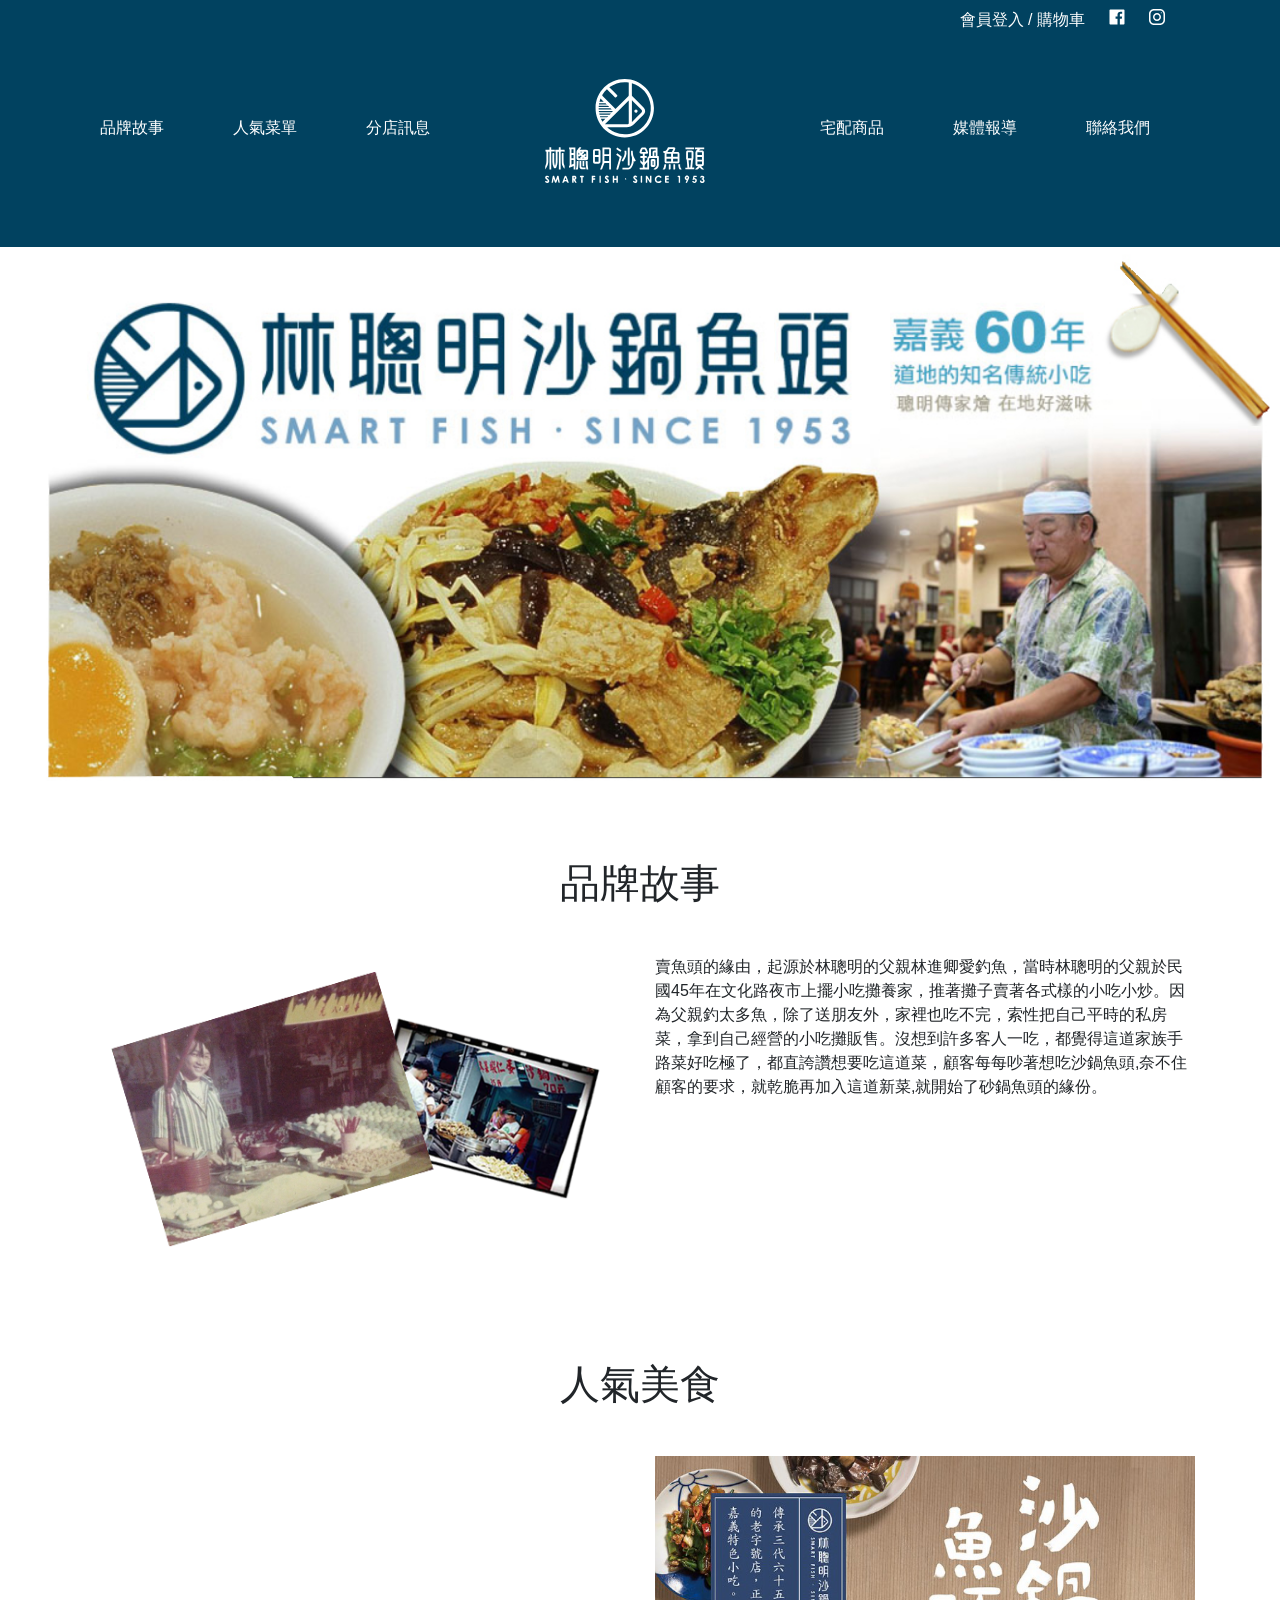
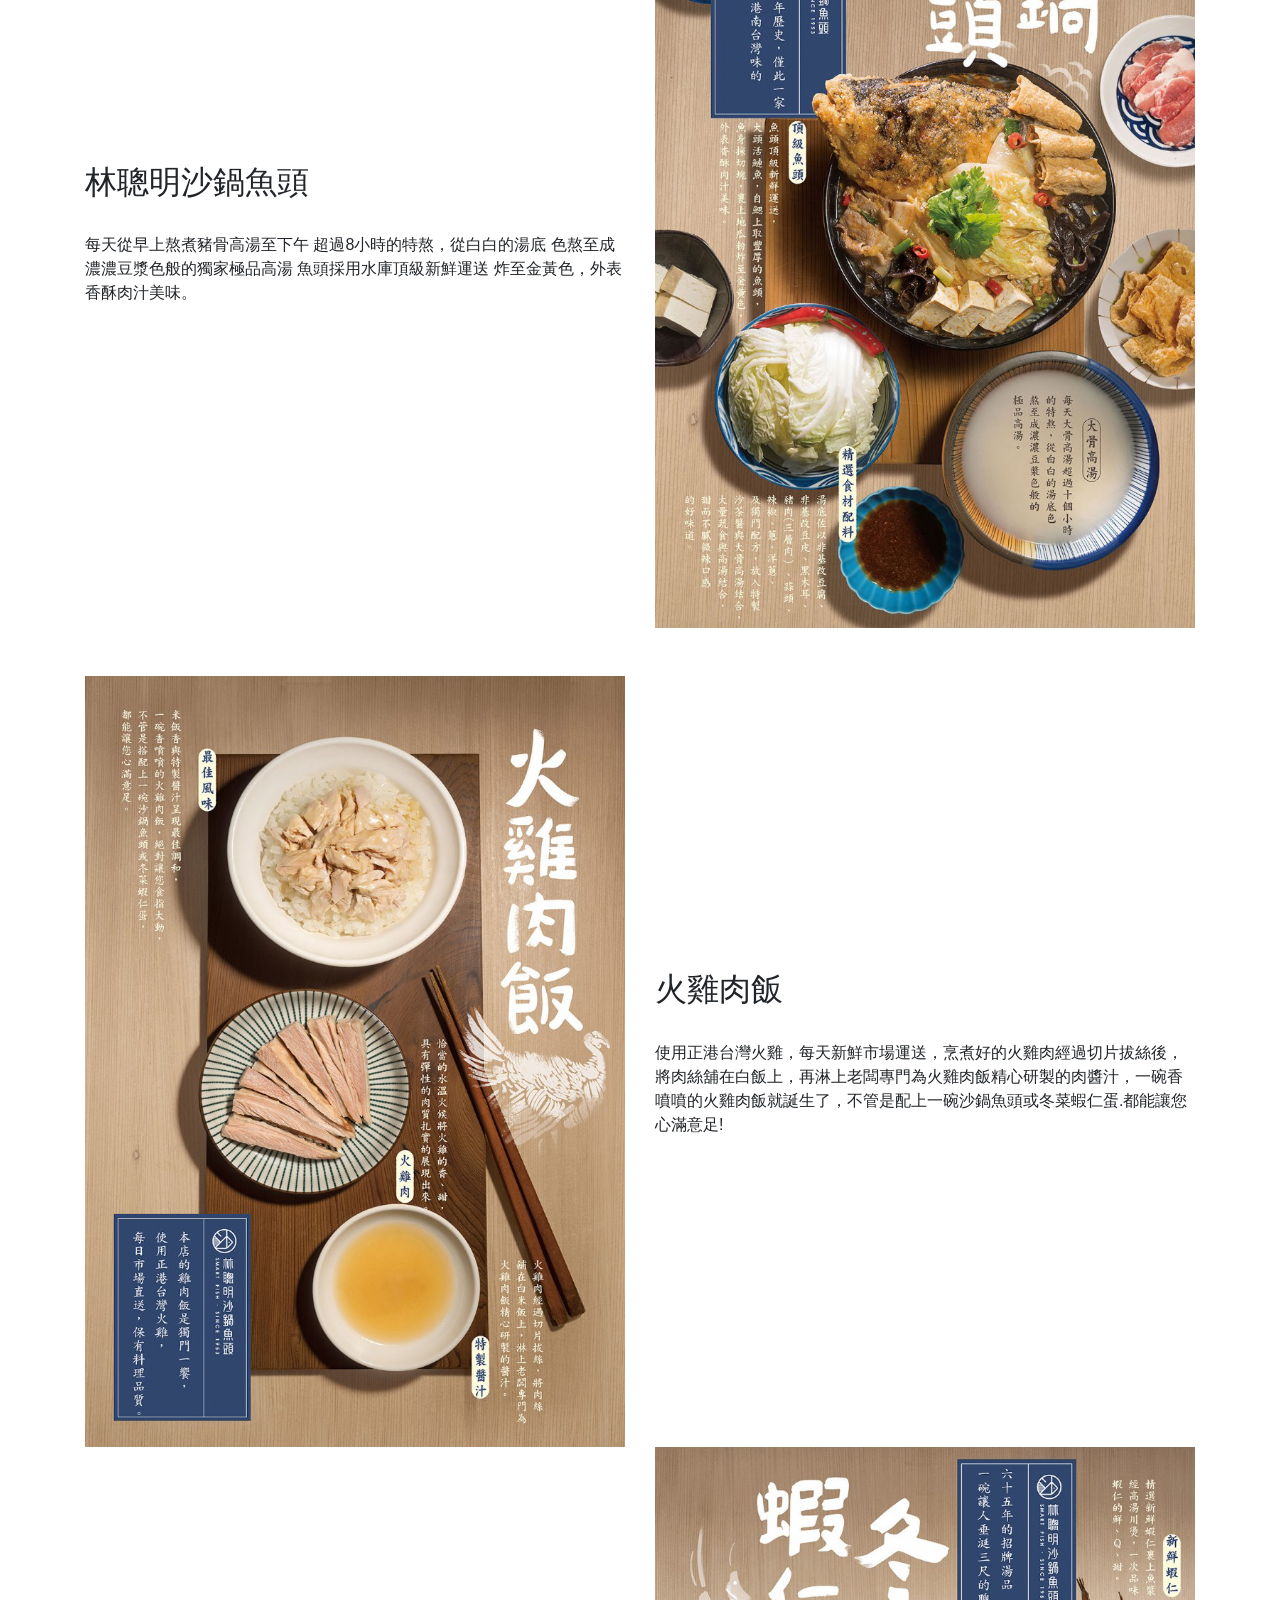
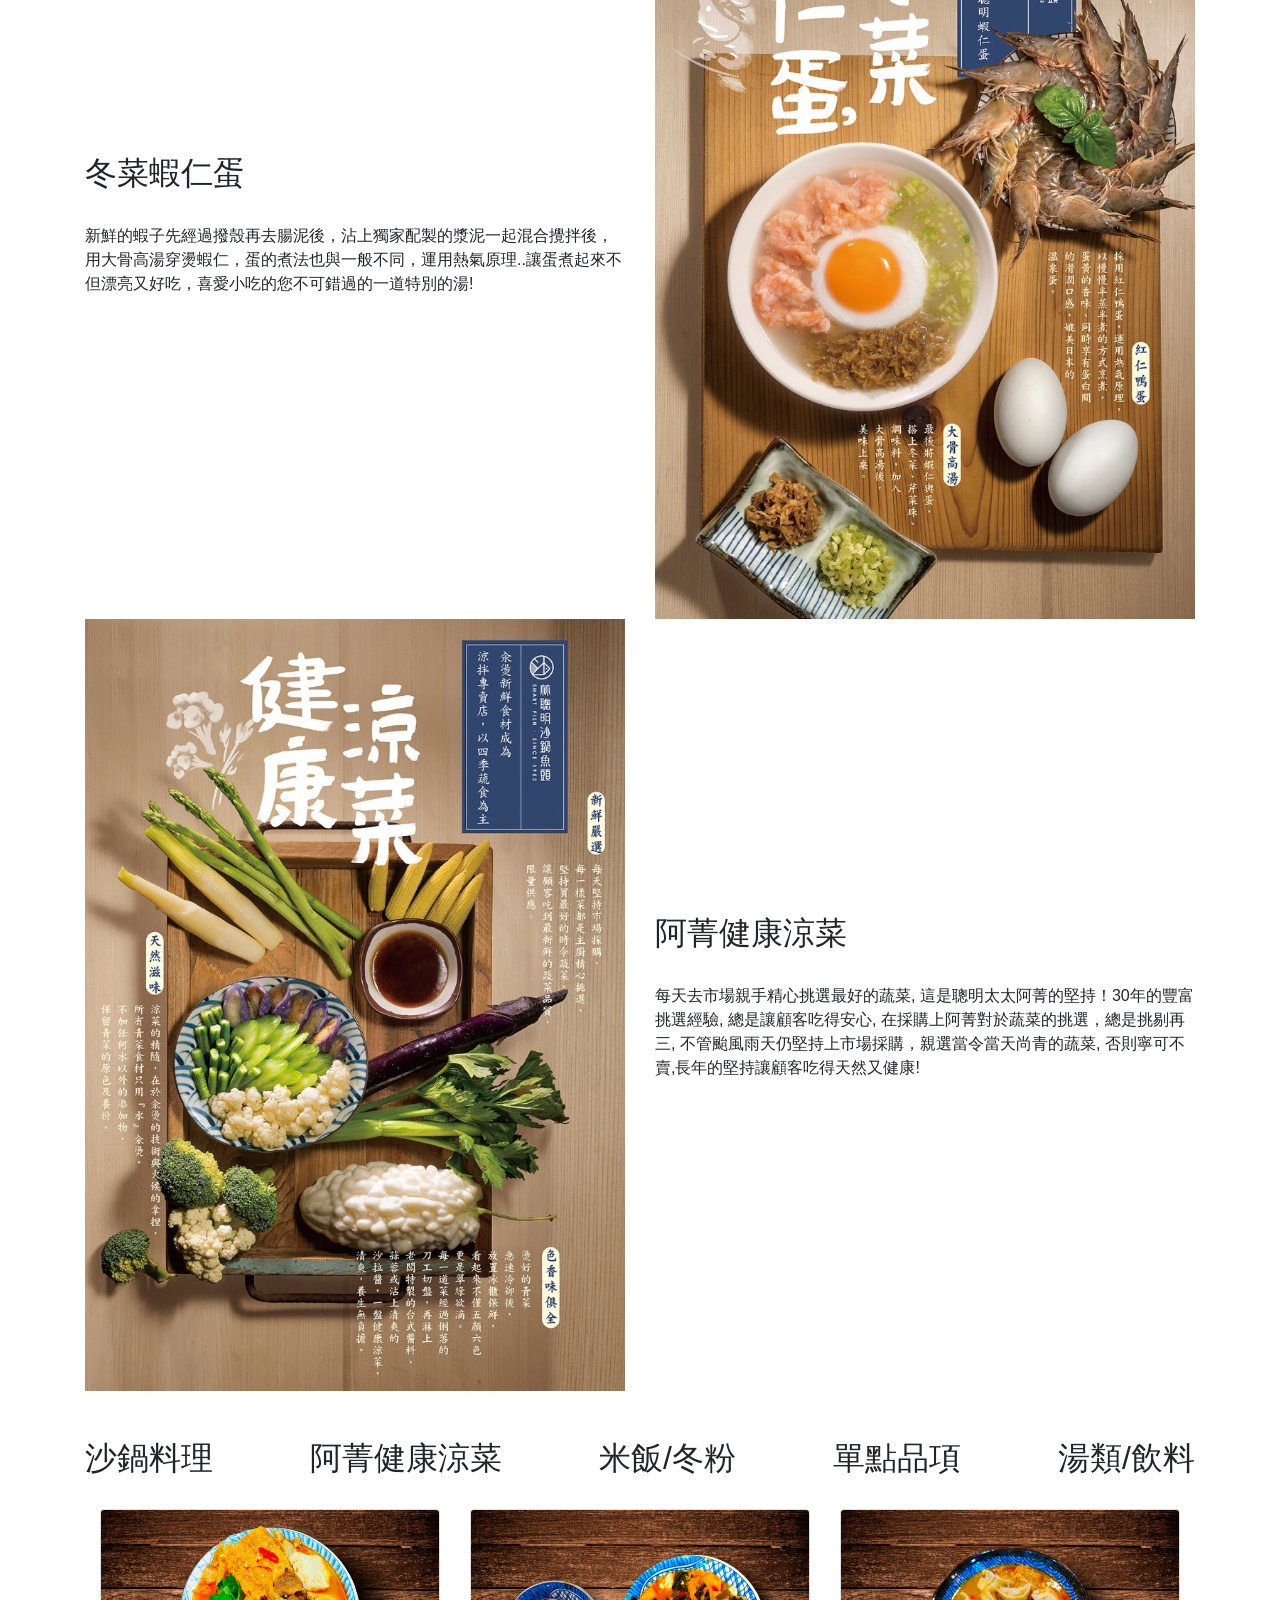
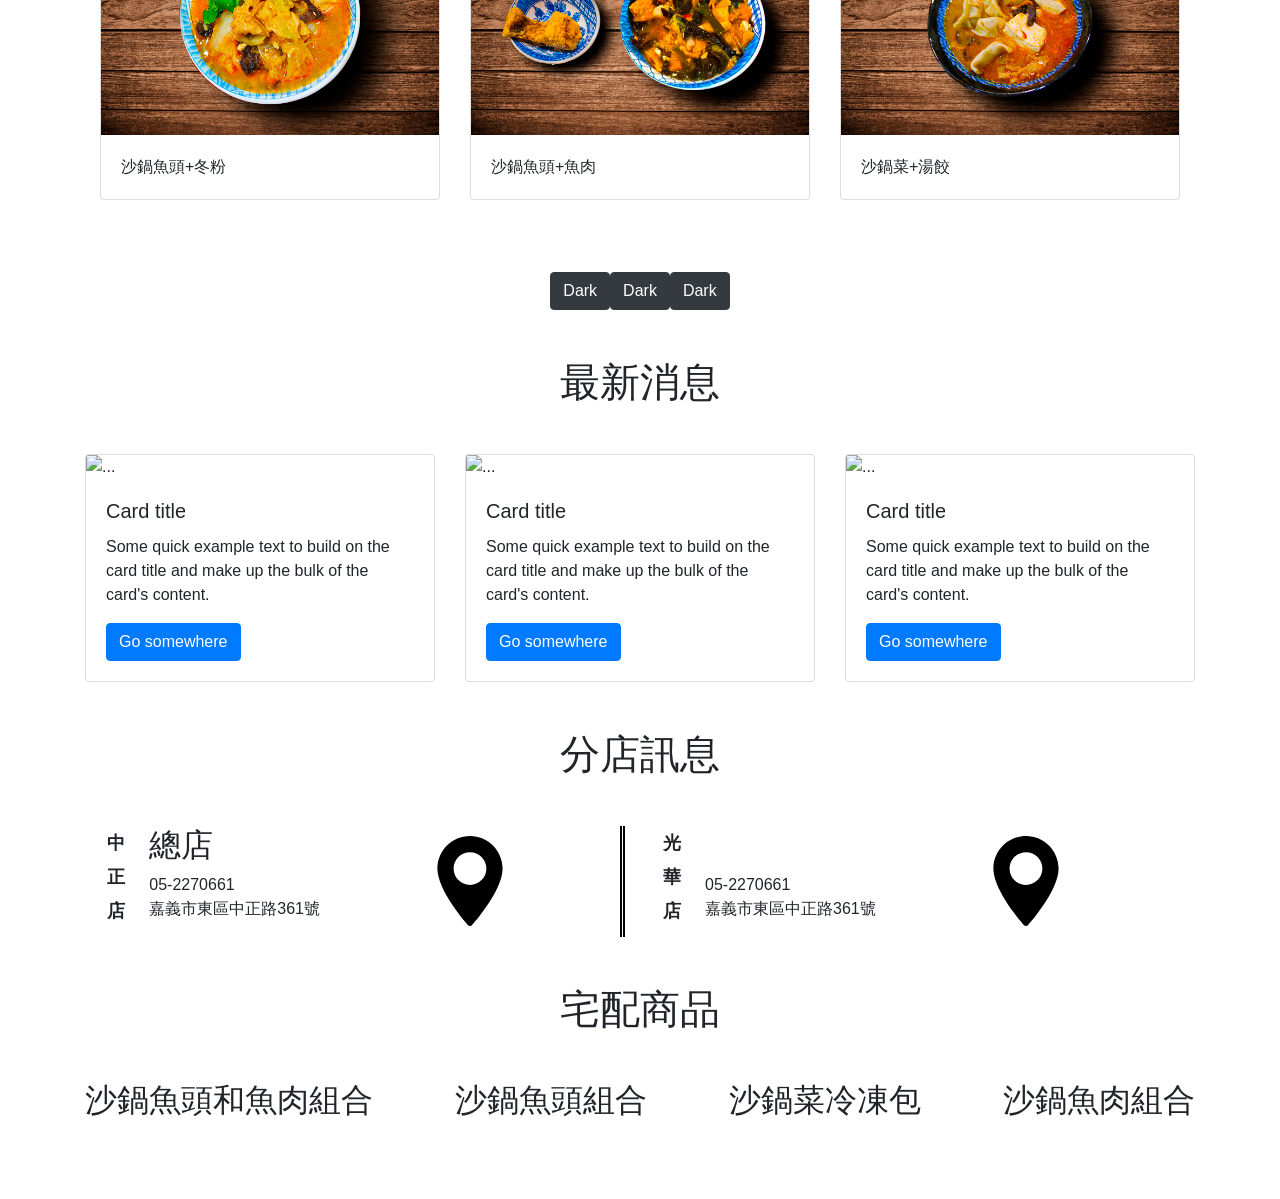
==== commit e7c40847: "v3" ====
--- a/index.html
+++ b/index.html
@@ -8,113 +8,122 @@
     <link rel="stylesheet" href="./scss/style.css">
     <link rel="stylesheet" href="https://stackpath.bootstrapcdn.com/bootstrap/4.2.1/css/bootstrap.min.css"
         integrity="sha384-GJzZqFGwb1QTTN6wy59ffF1BuGJpLSa9DkKMp0DgiMDm4iYMj70gZWKYbI706tWS" crossorigin="anonymous">
-
+    <link rel="stylesheet" href="https://unpkg.com/swiper/css/swiper.min.css">
+    <link rel="stylesheet" href="https://unpkg.com/aos@next/dist/aos.css" />
+
+    <meta name="viewport" content="width=device-width, initial-scale=1">
 
 </head>
 
 <body>
     <div class="all">
-            <nav>
-        <div class="navbar">
-            <div class="container">
-                <div class="row w-100">
-                    <div class="col-sm ">
-                        <div class="navbar-top d-flex justify-content-end">
-                            <div class="sign-in ">
-                                <a class="sign-in-a" href="" >會員登入</a>
-                                <span>/</span>
-                                <a class="shopping-a" href="">購物車</a>
-                            </div>
-
-                            <div class="facebook px-4">
-                                <a href="">
-                                    <svg height="682.66669pt" viewBox="-21 -21 682.66669 682.66669" width="682.66669pt"
-                                        xmlns="http://www.w3.org/2000/svg">
-                                        <path
-                                            d="m604.671875 0h-569.375c-19.496094.0117188-35.30078125 15.824219-35.296875 35.328125v569.375c.0117188 19.496094 15.824219 35.300781 35.328125 35.296875h306.546875v-247.5h-83.125v-96.875h83.125v-71.292969c0-82.675781 50.472656-127.675781 124.222656-127.675781 35.324219 0 65.679688 2.632812 74.527344 3.808594v86.410156h-50.855469c-40.125 0-47.894531 19.066406-47.894531 47.050781v61.699219h95.9375l-12.5 96.875h-83.4375v247.5h162.796875c19.507813.003906 35.324219-15.804688 35.328125-35.3125 0-.003906 0-.007812 0-.015625v-569.375c-.007812-19.496094-15.824219-35.30078125-35.328125-35.296875zm0 0" />
-                                    </svg>
-                                </a>
-                            </div>
-                            <div class="instagram">
-                                <a href="">
-                                    <svg version="1.1" id="Capa_1" xmlns="http://www.w3.org/2000/svg"
-                                        xmlns:xlink="http://www.w3.org/1999/xlink" x="0px" y="0px" viewBox="0 0 512 512"
-                                        style="enable-background:new 0 0 512 512;" xml:space="preserve">
-                                        <g>
-                                            <g>
-                                                <path d="M352,0H160C71.648,0,0,71.648,0,160v192c0,88.352,71.648,160,160,160h192c88.352,0,160-71.648,160-160V160
+        <nav>
+            <div class="navbar">
+                <div class="container">
+                    <div class="row w-100">
+                        <div class="col-sm ">
+                            <div class="navbar-top d-flex justify-content-end">
+                                <div class="sign-in ">
+                                    <a class="sign-in-a" href="">會員登入</a>
+                                    <span>/</span>
+                                    <a class="shopping-a" href="">購物車</a>
+                                </div>
+
+                                <div class="facebook px-4">
+                                    <a href="">
+                                        <svg height="682.66669pt" viewBox="-21 -21 682.66669 682.66669"
+                                            width="682.66669pt" xmlns="http://www.w3.org/2000/svg">
+                                            <path
+                                                d="m604.671875 0h-569.375c-19.496094.0117188-35.30078125 15.824219-35.296875 35.328125v569.375c.0117188 19.496094 15.824219 35.300781 35.328125 35.296875h306.546875v-247.5h-83.125v-96.875h83.125v-71.292969c0-82.675781 50.472656-127.675781 124.222656-127.675781 35.324219 0 65.679688 2.632812 74.527344 3.808594v86.410156h-50.855469c-40.125 0-47.894531 19.066406-47.894531 47.050781v61.699219h95.9375l-12.5 96.875h-83.4375v247.5h162.796875c19.507813.003906 35.324219-15.804688 35.328125-35.3125 0-.003906 0-.007812 0-.015625v-569.375c-.007812-19.496094-15.824219-35.30078125-35.328125-35.296875zm0 0" />
+                                        </svg>
+                                    </a>
+                                </div>
+                                <div class="instagram">
+                                    <a href="">
+                                        <svg version="1.1" id="Capa_1" xmlns="http://www.w3.org/2000/svg"
+                                            xmlns:xlink="http://www.w3.org/1999/xlink" x="0px" y="0px"
+                                            viewBox="0 0 512 512" style="enable-background:new 0 0 512 512;"
+                                            xml:space="preserve">
+                                            <g>
+                                                <g>
+                                                    <path d="M352,0H160C71.648,0,0,71.648,0,160v192c0,88.352,71.648,160,160,160h192c88.352,0,160-71.648,160-160V160
                                            C512,71.648,440.352,0,352,0z M464,352c0,61.76-50.24,112-112,112H160c-61.76,0-112-50.24-112-112V160C48,98.24,98.24,48,160,48
                                            h192c61.76,0,112,50.24,112,112V352z" />
-                                            </g>
-                                        </g>
-                                        <g>
-                                            <g>
-                                                <path
-                                                    d="M256,128c-70.688,0-128,57.312-128,128s57.312,128,128,128s128-57.312,128-128S326.688,128,256,128z M256,336
+                                                </g>
+                                            </g>
+                                            <g>
+                                                <g>
+                                                    <path
+                                                        d="M256,128c-70.688,0-128,57.312-128,128s57.312,128,128,128s128-57.312,128-128S326.688,128,256,128z M256,336
                                            c-44.096,0-80-35.904-80-80c0-44.128,35.904-80,80-80s80,35.872,80,80C336,300.096,300.096,336,256,336z" />
-                                            </g>
-                                        </g>
-                                        <g>
-                                            <g>
-                                                <circle cx="393.6" cy="118.4" r="17.056" />
-                                            </g>
-                                        </g>
-                                        <g>
-                                        </g>
-                                        <g>
-                                        </g>
-                                        <g>
-                                        </g>
-                                        <g>
-                                        </g>
-                                        <g>
-                                        </g>
-                                        <g>
-                                        </g>
-                                        <g>
-                                        </g>
-                                        <g>
-                                        </g>
-                                        <g>
-                                        </g>
-                                        <g>
-                                        </g>
-                                        <g>
-                                        </g>
-                                        <g>
-                                        </g>
-                                        <g>
-                                        </g>
-                                        <g>
-                                        </g>
-                                        <g>
-                                        </g>
-                                    </svg>
-                                </a>
-                            </div>
-                        </div>
-                        <div class="navbar-bot d-flex align-items-center justify-content-center w-100 ">
-                            <div class="menu1 w-100">
-                                <ul>
-                                    <li>
-                                        <a href="">品牌故事</a>
-                                    </li>
-                                    <li>
-                                        <a href="">人氣菜單</a>
-                                    </li>
-                                    <li>
-                                        <a href="">分店訊息</a>
-                                    </li>
-                                </ul>
-                            </div>
-                            <div class="logo w-100 ">
-                                <a href="" class="logosvg">
-                                                                    <svg version="1.1" id="圖層_1" xmlns="http://www.w3.org/2000/svg"
-                                    xmlns:xlink="http://www.w3.org/1999/xlink" x="0px" y="0px" width="200px"
-                                    height="200px" viewBox="0 0 200 200" enable-background="new 0 0 200 200"
-                                    xml:space="preserve">
-                                    <g>
-                                        <path fill-rule="evenodd" clip-rule="evenodd" fill="#FFFFFF" d="M99.769,47.061c16.01,0.003,29.173,13.057,29.163,28.917
+                                                </g>
+                                            </g>
+                                            <g>
+                                                <g>
+                                                    <circle cx="393.6" cy="118.4" r="17.056" />
+                                                </g>
+                                            </g>
+                                            <g>
+                                            </g>
+                                            <g>
+                                            </g>
+                                            <g>
+                                            </g>
+                                            <g>
+                                            </g>
+                                            <g>
+                                            </g>
+                                            <g>
+                                            </g>
+                                            <g>
+                                            </g>
+                                            <g>
+                                            </g>
+                                            <g>
+                                            </g>
+                                            <g>
+                                            </g>
+                                            <g>
+                                            </g>
+                                            <g>
+                                            </g>
+                                            <g>
+                                            </g>
+                                            <g>
+                                            </g>
+                                            <g>
+                                            </g>
+                                        </svg>
+                                    </a>
+                                </div>
+                            </div>
+                            <div class="navbar-bot d-flex align-items-center justify-content-center  ">
+                                <div class="col-sm-4">
+                                    <div class="menu1">
+                                        <ul>
+                                            <li>
+                                                <a href="">品牌故事</a>
+                                            </li>
+                                            <li>
+                                                <a href="">人氣菜單</a>
+                                            </li>
+                                            <li>
+                                                <a href="">分店訊息</a>
+                                            </li>
+                                        </ul>
+                                    </div>
+
+                                </div>
+                                <div class="col-sm-4">
+                                    <div class="logo">
+                                        <a href="" class="logosvg">
+                                            <svg version="1.1" id="圖層_1" xmlns="http://www.w3.org/2000/svg"
+                                                xmlns:xlink="http://www.w3.org/1999/xlink" x="0px" y="0px" width="200px"
+                                                height="200px" viewBox="0 0 200 200" enable-background="new 0 0 200 200"
+                                                xml:space="preserve">
+                                                <g>
+                                                    <path fill-rule="evenodd" clip-rule="evenodd" fill="#FFFFFF"
+                                                        d="M99.769,47.061c16.01,0.003,29.173,13.057,29.163,28.917
     c-0.01,16.376-13.005,29.499-29.251,29.438c-16.408-0.061-29.363-13.434-29.112-29.649C70.816,59.734,83.935,47.001,99.769,47.061z
      M106.867,51.172c0,4.132-0.01,8.207,0.021,12.282c0.002,0.278,0.252,0.604,0.471,0.824c3.727,3.749,7.479,7.471,11.2,11.226
     c2.16,2.18,2.122,5.101-0.041,7.266c-3.18,3.182-6.354,6.371-9.545,9.541c-2.029,2.013-4.5,3.031-7.352,3.041
@@ -142,7 +151,7 @@
     c-2.035-0.107-4.08-0.047-6.13-0.047C74.084,71.662,74.021,72.013,73.95,72.407z M74.429,69.793c1.567,0,3.016,0,4.335,0
     c-1.051-1.063-2.122-2.146-3.257-3.294C75.156,67.573,74.799,68.665,74.429,69.793z M75.82,86.734
     c0.608,1.152,1.138,2.156,1.58,2.994c1.032-1.027,2.044-2.036,3.006-2.994C79.041,86.734,77.54,86.734,75.82,86.734z" />
-                                        <path fill-rule="evenodd" clip-rule="evenodd" fill="#FFFFFF" d="M128.621,137.326c0.621-0.587,1.22-1.201,1.87-1.754
+                                                    <path fill-rule="evenodd" clip-rule="evenodd" fill="#FFFFFF" d="M128.621,137.326c0.621-0.587,1.22-1.201,1.87-1.754
     c1.081-0.918,1.575-2.027,1.518-3.475c-0.081-2.02-0.021-4.044-0.021-6.197c-0.313,0-0.58,0-0.848,0c-1.884,0-3.768-0.002-5.65,0
     c-1.204,0-1.395,0.195-1.395,1.431c-0.002,3.064-0.001,6.129-0.001,9.193c0,0.3,0,0.601,0,1c-1.102,0-2.105,0-3.109,0
     c-1.743,0-3.486,0.001-5.229-0.001c-1.14,0-1.142,0-1.107-1.168c0.006-0.191,0.039-0.383,0.07-0.684c1.014,0,2.007,0,3.09,0
@@ -166,7 +175,7 @@
     c-0.316,0.742-0.578,1.507-0.879,2.314C118.02,119.914,119.41,119.914,120.905,119.914z M130.672,124.047
     c0-1.148,0.029-2.262-0.031-3.371c-0.009-0.17-0.408-0.391-0.662-0.457c-0.383-0.102-0.632,0.066-0.619,0.532
     c0.02,0.782,0.002,1.566,0.003,2.35C129.363,124.184,129.364,124.184,130.672,124.047z" />
-                                        <path fill-rule="evenodd" clip-rule="evenodd" fill="#FFFFFF" d="M139.62,120.908c-0.278,0.031-0.63,0.068-1.067,0.115
+                                                    <path fill-rule="evenodd" clip-rule="evenodd" fill="#FFFFFF" d="M139.62,120.908c-0.278,0.031-0.63,0.068-1.067,0.115
     c-0.109-0.568-0.213-1.102-0.326-1.693c0.324-0.084,0.587-0.195,0.855-0.213c1.586-0.1,2.55-0.992,3.186-2.379
     c0.74-1.617,0.758-1.57,2.507-1.461c1.315,0.081,2.639,0.045,3.958,0.068c1.416,0.023,1.961,0.898,1.364,2.193
     c-0.349,0.757-0.714,1.508-1.146,2.418c1.22,0,2.298-0.002,3.377,0c1.54,0.005,2.14,0.604,2.141,2.141
@@ -179,7 +188,7 @@
     c-1.549,0-3.044,0-4.584,0C148.047,122.811,148.047,123.695,148.047,124.672z M148.246,117.127c-1.364,0-2.591-0.01-3.817,0.014
     c-0.154,0.002-0.358,0.147-0.45,0.285c-0.545,0.824-1.064,1.664-1.611,2.529c1.363,0,2.76,0.008,4.156-0.012
     c0.162-0.002,0.402-0.113,0.47-0.244C147.415,118.889,147.798,118.059,148.246,117.127z" />
-                                        <path fill-rule="evenodd" clip-rule="evenodd" fill="#FFFFFF" d="M170.068,137.354c1.082-1.026,2.145-2.034,3.311-3.142
+                                                    <path fill-rule="evenodd" clip-rule="evenodd" fill="#FFFFFF" d="M170.068,137.354c1.082-1.026,2.145-2.034,3.311-3.142
     c-0.254-0.033-0.355-0.064-0.453-0.058c-1.95,0.138-2.447-0.97-2.435-2.512c0.026-3.401,0.053-6.804-0.014-10.204
     c-0.026-1.354,0.261-2.483,1.319-3.372c0.225-0.188,0.391-0.446,0.717-0.827c-0.947,0-1.715,0-2.526,0c0-0.656,0-1.203,0-1.805
     c3.071,0,6.12,0,9.228,0c0,0.557,0,1.105,0,1.802c-1.021,0-2.055,0.067-3.074-0.02c-0.951-0.082-1.53,0.313-2.018,1.202
@@ -190,8 +199,8 @@
     c1.562,0,3.056,0,4.579,0c0-0.935,0-1.811,0-2.719c-1.549,0-3.045,0-4.579,0C172.394,121.164,172.394,122.021,172.394,122.973z
      M172.421,129.537c0,0.957,0,1.838,0,2.702c1.561,0,3.054,0,4.569,0c0-0.931,0-1.788,0-2.702
     C175.46,129.537,173.965,129.537,172.421,129.537z" />
-                                        <path fill-rule="evenodd" clip-rule="evenodd" fill="#FFFFFF"
-                                            d="M30.167,133.562c0.188-1.011,0.515-2.017,0.537-3.03
+                                                    <path fill-rule="evenodd" clip-rule="evenodd" fill="#FFFFFF"
+                                                        d="M30.167,133.562c0.188-1.011,0.515-2.017,0.537-3.03
     c0.072-3.428,0.041-6.857,0.024-10.287c-0.001-0.207-0.277-0.4-0.33-0.623c-0.121-0.51-0.225-1.033-0.231-1.552
     c-0.001-0.099,0.475-0.282,0.735-0.292c0.922-0.036,1.847-0.014,2.917-0.014c0-0.637,0.034-1.217-0.009-1.789
     c-0.056-0.75,0.416-0.721,0.921-0.708c0.476,0.012,0.997-0.099,0.933,0.684c-0.046,0.556-0.009,1.118-0.009,1.813
@@ -201,7 +210,8 @@
     c-0.261,0.604-0.673,1.073-1.375,1.077c-0.702,0.003-1.117-0.461-1.379-1.066c-0.745-1.715-1.222-3.49-1.216-5.378
     c0.009-2.671,0.027-5.341-0.013-8.011c-0.011-0.746,0.289-0.877,0.944-0.881c0.667-0.004,0.937,0.148,0.925,0.885
     c-0.042,2.699-0.07,5.398,0.007,8.096c0.034,1.203,0.328,2.4,0.504,3.601C29.902,133.565,30.035,133.563,30.167,133.562z" />
-                                        <path fill-rule="evenodd" clip-rule="evenodd" fill="#FFFFFF" d="M85.889,137.485c-0.576,0-1.074,0-1.693,0
+                                                    <path fill-rule="evenodd" clip-rule="evenodd" fill="#FFFFFF"
+                                                        d="M85.889,137.485c-0.576,0-1.074,0-1.693,0
     c0-2.181,0-4.327,0-6.568c-1.603,0-3.085-0.015-4.566,0.022c-0.145,0.003-0.344,0.29-0.414,0.483
     c-0.69,1.892-1.347,3.795-2.053,5.681c-0.071,0.189-0.394,0.367-0.622,0.4c-0.438,0.063-0.891,0.019-1.492,0.019
     c0.235-0.584,0.44-1.06,0.618-1.544c0.576-1.576,1.16-3.148,1.698-4.738c0.122-0.359,0.099-0.777,0.099-1.169
@@ -210,8 +220,8 @@
      M84.122,129.027c0-1.695,0-3.307,0-4.928c-1.613,0-3.167,0-4.736,0c0,1.668,0,3.277,0,4.928
     C80.98,129.027,82.514,129.027,84.122,129.027z M84.176,117.311c-1.672,0-3.224,0-4.808,0c0,1.66,0,3.247,0,4.945
     c1.494,0,2.943,0.014,4.392-0.021c0.143-0.004,0.394-0.311,0.397-0.481C84.19,120.301,84.176,118.846,84.176,117.311z" />
-                                        <path fill-rule="evenodd" clip-rule="evenodd" fill="#FFFFFF"
-                                            d="M56.321,115.418c-0.544,0.779-1.036,1.484-1.637,2.346
+                                                    <path fill-rule="evenodd" clip-rule="evenodd" fill="#FFFFFF"
+                                                        d="M56.321,115.418c-0.544,0.779-1.036,1.484-1.637,2.346
     c1.065,0,1.975,0,2.883,0c1.18,0,2.359-0.011,3.539,0.002c1.302,0.016,1.999,0.679,2.011,1.961c0.02,2.191,0.021,4.383,0,6.573
     c-0.012,1.308-0.683,1.954-1.996,1.96c-2.528,0.009-5.056,0.008-7.584,0c-1.298-0.004-1.984-0.665-1.996-1.964
     c-0.02-2.19-0.032-4.382,0.017-6.572c0.011-0.472,0.229-0.978,0.474-1.396c0.396-0.675,0.894-1.291,1.348-1.932
@@ -224,7 +234,7 @@
     c0.341,0.433,0.604,0.767,0.904,1.146c0.47-0.363,0.892-0.689,1.483-1.146C56.597,119.688,55.931,119.688,55.109,119.688z
      M53.427,120.547c0,0.83,0,1.479,0,2.266c0.434-0.337,0.765-0.594,1.107-0.859C54.158,121.477,53.838,121.068,53.427,120.547z
      M58.019,125.417c-0.358,0.282-0.691,0.546-1.157,0.913c0.975,0,1.737,0,2.67,0C58.946,125.977,58.521,125.72,58.019,125.417z" />
-                                        <path fill-rule="evenodd" clip-rule="evenodd" fill="#FFFFFF" d="M43.954,115.432c2.261,0,4.3,0,6.426,0c0,7.33,0,14.643,0,22.024
+                                                    <path fill-rule="evenodd" clip-rule="evenodd" fill="#FFFFFF" d="M43.954,115.432c2.261,0,4.3,0,6.426,0c0,7.33,0,14.643,0,22.024
     c-0.55,0-1.094,0-1.734,0c0-1.132,0-2.267,0-3.532c-1.577,0.611-3.028,1.174-4.647,1.8c0.184-0.849-0.437-1.696,0.567-2.257
     c0.121-0.068,0.121-0.412,0.122-0.628c0.006-4.974,0.011-9.946-0.011-14.919c-0.001-0.238-0.292-0.463-0.359-0.717
     C44.174,116.665,44.089,116.111,43.954,115.432z M46.509,128.113c0,1.57,0,3.068,0,4.646c0.625-0.241,1.206-0.439,1.757-0.696
@@ -232,7 +242,7 @@
      M46.5,120.904c0.724,0,1.379,0,2.049,0c0-1.233,0-2.418,0-3.592c-0.716,0-1.37,0-2.049,0C46.5,118.529,46.5,119.672,46.5,120.904z
      M48.542,126.156c0-1.092,0-2.188,0-3.275c-0.708,0-1.362,0-2.023,0c0,1.127,0,2.18,0,3.275
     C47.201,126.156,47.837,126.156,48.542,126.156z" />
-                                        <path fill-rule="evenodd" clip-rule="evenodd" fill="#FFFFFF" d="M160.361,137.333c0-0.565,0-1.086,0-1.698
+                                                    <path fill-rule="evenodd" clip-rule="evenodd" fill="#FFFFFF" d="M160.361,137.333c0-0.565,0-1.086,0-1.698
     c0.671,0,1.303,0,2.053,0c-0.168-1.907-0.303-3.717-0.494-5.521c-0.11-1.04,0.045-2.146-0.688-3.064
     c-0.134-0.168-0.102-0.487-0.104-0.737c-0.006-1.994-0.012-3.989,0.001-5.984c0.009-1.298,0.626-1.899,1.923-1.906
     c1.151-0.008,2.303-0.008,3.455,0c1.238,0.008,1.93,0.672,1.941,1.92c0.02,1.967,0.051,3.935-0.02,5.898
@@ -240,213 +250,652 @@
     C166.307,137.333,163.377,137.333,160.361,137.333z M166.551,120.252c-1.236,0-2.4,0-3.584,0c0,2.057,0,4.059,0,6.053
     c1.227,0,2.391,0,3.584,0C166.551,124.279,166.551,122.32,166.551,120.252z M163.592,128.258c0.235,2.525,0.459,4.938,0.682,7.326
     c0.4,0,0.697,0,1.045,0c0.24-2.451,0.478-4.859,0.72-7.326C165.203,128.258,164.436,128.258,163.592,128.258z" />
-                                        <path fill-rule="evenodd" clip-rule="evenodd" fill="#FFFFFF" d="M24.478,119.688c-0.423,0-0.722,0-1.178,0
+                                                    <path fill-rule="evenodd" clip-rule="evenodd" fill="#FFFFFF" d="M24.478,119.688c-0.423,0-0.722,0-1.178,0
     c0,0.313,0,0.635,0,0.957c0,2.812-0.027,5.623,0.01,8.435c0.025,1.956-0.344,3.785-1.342,5.487
     c-0.539,0.918-1.002,1.88-1.588,2.813c-0.058-1.304-0.43-2.648,0.143-3.881c0.708-1.523,0.972-3.072,0.937-4.736
     c-0.057-2.697-0.015-5.397-0.015-8.096c0-0.305,0-0.609,0-0.969c-0.352-0.039-0.646-0.072-0.992-0.112c0-0.585,0-1.135,0-1.78
     c1.288,0,2.568,0,3.96,0c0-0.863,0-1.633,0-2.469c0.655,0,1.198,0,1.799,0c0,0.793,0,1.541,0,2.403c1.214,0,2.375,0,3.602,0
     c0,0.659,0,1.206,0,1.868c-1.176,0-2.337,0-3.588,0c0,3.06,0,6.003,0,8.946c0,2.948,0,5.896,0,8.907c-0.586,0-1.104,0-1.747,0
     C24.478,131.554,24.478,125.645,24.478,119.688z" />
-                                        <path fill-rule="evenodd" clip-rule="evenodd" fill="#FFFFFF"
-                                            d="M75.478,124.354c0,1.743,0.008,3.486-0.002,5.23
+                                                    <path fill-rule="evenodd" clip-rule="evenodd" fill="#FFFFFF"
+                                                        d="M75.478,124.354c0,1.743,0.008,3.486-0.002,5.23
     c-0.008,1.471-0.637,2.086-2.113,2.09c-1.125,0.004-2.25,0.008-3.375,0c-1.291-0.01-1.945-0.632-1.949-1.896
     c-0.011-3.628-0.012-7.256,0-10.883c0.003-1.168,0.632-1.864,1.795-1.916c1.263-0.057,2.532-0.057,3.795,0
     c1.192,0.053,1.828,0.763,1.842,1.976C75.493,120.754,75.478,122.554,75.478,124.354z M69.911,129.853c1.268,0,2.433,0,3.63,0
     c0-1.62,0-3.196,0-4.768c-1.249,0-2.432,0-3.63,0C69.911,126.706,69.911,128.242,69.911,129.853z M69.911,123.102
     c1.267,0,2.433,0,3.617,0c0-1.449,0-2.855,0-4.231c-1.245,0-2.413,0-3.617,0C69.911,120.294,69.911,121.66,69.911,123.102z" />
-                                        <path fill-rule="evenodd" clip-rule="evenodd" fill="#FFFFFF" d="M106.11,118.795c0.595,0,1.12,0,1.563,0
+                                                    <path fill-rule="evenodd" clip-rule="evenodd" fill="#FFFFFF" d="M106.11,118.795c0.595,0,1.12,0,1.563,0
     c0.214,1.783,0.18,3.598,0.699,5.235c0.516,1.622,1.59,3.066,2.444,4.636c-0.501,0.292-0.956,0.558-1.56,0.91
     c-0.146-0.205-0.298-0.414-0.561-0.779c0.183,2.664-0.902,4.739-2.166,6.752c-0.807,1.283-1.941,1.994-3.482,1.994
     c-1.848,0-3.696,0-5.597,0c0-0.606,0-1.125,0-1.729c0.316-0.018,0.613-0.048,0.911-0.049c1.237-0.005,2.479-0.075,3.708,0.016
     c1.569,0.116,2.477-0.568,3.34-1.867c1.684-2.534,1.572-5.341,1.553-8.126c-0.008-1.019-0.693-2.016-0.816-3.053
     C105.996,121.467,106.11,120.168,106.11,118.795z" />
-                                        <path fill-rule="evenodd" clip-rule="evenodd" fill="#FFFFFF"
-                                            d="M104.671,124.521c0,2.751-0.029,5.501,0.019,8.251
+                                                    <path fill-rule="evenodd" clip-rule="evenodd" fill="#FFFFFF"
+                                                        d="M104.671,124.521c0,2.751-0.029,5.501,0.019,8.251
     c0.014,0.782-0.331,0.852-0.956,0.85c-0.624,0-0.96-0.07-0.955-0.85c0.034-5.529,0.032-11.06,0.001-16.589
     c-0.005-0.751,0.332-0.804,0.912-0.792c0.564,0.012,1.014-0.049,0.998,0.793C104.64,118.963,104.671,121.741,104.671,124.521z" />
-                                        <path fill-rule="evenodd" clip-rule="evenodd" fill="#FFFFFF" d="M28.62,146.995c-0.17,0.925-0.34,1.851-0.509,2.776
+                                                    <path fill-rule="evenodd" clip-rule="evenodd" fill="#FFFFFF" d="M28.62,146.995c-0.17,0.925-0.34,1.851-0.509,2.776
     c-0.208,1.137-0.207,1.137-1.531,0.952c0.148-0.923,0.289-1.848,0.447-2.77c0.204-1.188,0.396-2.379,0.655-3.556
     c0.052-0.234,0.353-0.531,0.586-0.582c0.376-0.08,0.833-0.154,1.015,0.441c0.351,1.151,0.757,2.286,1.143,3.427
     c0.067,0.2,0.15,0.396,0.272,0.713c0.432-1.286,0.825-2.452,1.214-3.618c0.372-1.115,0.37-1.115,1.72-0.886
     c0.374,2.229,0.752,4.485,1.128,6.731c-1.137,0.406-1.34,0.293-1.512-0.75c-0.16-0.967-0.339-1.93-0.649-2.934
     c-0.347,1.039-0.704,2.074-1.037,3.117c-0.145,0.455-0.29,0.783-0.897,0.781c-0.618,0-0.739-0.357-0.883-0.801
     c-0.333-1.025-0.683-2.047-1.025-3.07C28.712,146.978,28.666,146.986,28.62,146.995z" />
-                                        <path fill-rule="evenodd" clip-rule="evenodd" fill="#FFFFFF"
-                                            d="M91.191,122.793c0.359-0.516,0.675-0.971,1.043-1.499
+                                                    <path fill-rule="evenodd" clip-rule="evenodd" fill="#FFFFFF"
+                                                        d="M91.191,122.793c0.359-0.516,0.675-0.971,1.043-1.499
     c1.393,0.981,2.749,1.919,4.083,2.885c0.545,0.396,0.35,0.95,0.202,1.467c-1.012,3.532-2.028,7.062-3.042,10.593
     c-0.008,0.027-0.022,0.053-0.03,0.079c-0.435,1.512-0.475,1.536-2.216,1.224c0.161-0.615,0.307-1.229,0.481-1.834
     c0.913-3.181,1.814-6.365,2.766-9.533c0.199-0.662,0.137-1.053-0.489-1.434C93.037,124.159,92.151,123.469,91.191,122.793z" />
-                                        <path fill-rule="evenodd" clip-rule="evenodd" fill="#FFFFFF" d="M125.728,131.042c0-0.813-0.012-1.626,0.003-2.438
+                                                    <path fill-rule="evenodd" clip-rule="evenodd" fill="#FFFFFF" d="M125.728,131.042c0-0.813-0.012-1.626,0.003-2.438
     c0.018-0.912,0.47-1.436,1.353-1.502c0.669-0.051,1.347-0.051,2.017-0.004c0.882,0.062,1.371,0.592,1.382,1.486
     c0.021,1.652,0.024,3.307-0.002,4.96c-0.015,0.942-0.537,1.425-1.485,1.446c-0.616,0.014-1.233,0.02-1.85-0.002
     c-0.9-0.031-1.389-0.519-1.412-1.424C125.711,132.724,125.729,131.883,125.728,131.042z M127.615,133.086c0.375,0,0.662,0,0.963,0
     c0-1.412,0-2.76,0-4.154c-0.365,0.02-0.656,0.033-0.963,0.049C127.615,130.383,127.615,131.689,127.615,133.086z" />
-                                        <path fill-rule="evenodd" clip-rule="evenodd" fill="#FFFFFF" d="M39.485,136.827c-1.128-1.712-2.503-3.353-2.627-5.433
+                                                    <path fill-rule="evenodd" clip-rule="evenodd" fill="#FFFFFF" d="M39.485,136.827c-1.128-1.712-2.503-3.353-2.627-5.433
     c-0.196-3.271-0.134-6.559-0.142-9.84c0-0.18,0.323-0.469,0.54-0.52c0.367-0.086,0.77-0.023,1.239-0.023
     c0.018,0.371,0.045,0.667,0.045,0.964c0.003,2.693-0.055,5.39,0.032,8.08c0.031,0.952,0.243,1.98,0.672,2.821
     C39.917,134.189,39.561,135.479,39.485,136.827z" />
-                                        <path fill-rule="evenodd" clip-rule="evenodd" fill="#FFFFFF" d="M120.796,143.918c0.896-0.289,1.434-0.115,1.868,0.637
+                                                    <path fill-rule="evenodd" clip-rule="evenodd" fill="#FFFFFF" d="M120.796,143.918c0.896-0.289,1.434-0.115,1.868,0.637
     c0.67,1.159,1.453,2.254,2.333,3.6c0-1.578,0-2.907,0-4.3c0.502,0,0.905,0,1.442,0c0,0.944,0,1.86,0,2.776
     c-0.001,1.097,0.02,2.193-0.014,3.289c-0.01,0.293-0.125,0.792-0.284,0.832c-0.458,0.115-0.987,0.225-1.341-0.348
     c-0.694-1.123-1.43-2.22-2.151-3.324c-0.087-0.135-0.192-0.257-0.415-0.551c0,1.521,0,2.85,0,4.154
     c-1.389,0.299-1.438,0.264-1.438-1.02C120.795,147.756,120.796,145.846,120.796,143.918z" />
-                                        <path fill-rule="evenodd" clip-rule="evenodd" fill="#FFFFFF" d="M48.648,148.26c0,0.643-0.028,1.287,0.009,1.927
+                                                    <path fill-rule="evenodd" clip-rule="evenodd" fill="#FFFFFF" d="M48.648,148.26c0,0.643-0.028,1.287,0.009,1.927
     c0.032,0.565-0.266,0.653-0.724,0.636c-0.407-0.016-0.793,0.025-0.788-0.581c0.017-1.964-0.008-3.927,0.03-5.89
     c0.004-0.19,0.328-0.52,0.521-0.534c0.638-0.046,1.285,0.014,1.928,0.05c0.893,0.051,1.463,0.535,1.697,1.38
     c0.263,0.947-0.028,1.701-0.821,2.284c-0.09,0.066-0.181,0.13-0.339,0.244c0.498,0.949,0.999,1.903,1.502,2.864
     c-1.142,0.384-1.409,0.286-1.906-0.646c-0.315-0.59-0.637-1.177-0.956-1.765C48.75,148.24,48.699,148.25,48.648,148.26z
      M48.689,146.607c0.484-0.178,0.873-0.276,1.206-0.471c0.082-0.047,0.063-0.527-0.043-0.594c-0.321-0.199-0.708-0.293-1.162-0.463
     C48.689,145.635,48.689,145.99,48.689,146.607z" />
-                                        <path fill-rule="evenodd" clip-rule="evenodd" fill="#FFFFFF" d="M91.453,150.682c0-0.895,0-1.809,0-2.793
+                                                    <path fill-rule="evenodd" clip-rule="evenodd" fill="#FFFFFF" d="M91.453,150.682c0-0.895,0-1.809,0-2.793
     c-0.765,0-1.446,0-2.239,0c0,0.934,0,1.871,0,2.783c-1.349,0.314-1.435,0.252-1.436-0.942c0-1.599,0-3.198,0-4.798
     c0-1.248,0.011-1.258,1.397-1.041c0,0.8,0,1.623,0,2.492c0.799,0,1.481,0,2.248,0c0-0.844,0-1.647,0-2.426
     c1.302-0.38,1.435-0.283,1.435,0.968c0,1.599,0,3.198,0,4.798C92.858,150.927,92.784,150.98,91.453,150.682z" />
-                                        <path fill-rule="evenodd" clip-rule="evenodd" fill="#FFFFFF" d="M43.812,150.688c-1.22,0.283-1.25,0.254-1.758-0.792
+                                                    <path fill-rule="evenodd" clip-rule="evenodd" fill="#FFFFFF" d="M43.812,150.688c-1.22,0.283-1.25,0.254-1.758-0.792
     c-0.101-0.208-0.356-0.459-0.56-0.479c-0.64-0.061-1.294-0.061-1.935,0.002c-0.208,0.02-0.514,0.274-0.564,0.475
     c-0.253,1.004-0.906,1.068-1.83,0.813c0.198-0.527,0.388-1.043,0.583-1.555c0.602-1.571,1.225-3.135,1.796-4.716
     c0.188-0.519,0.483-0.667,1.003-0.663c0.491,0.004,0.75,0.149,0.927,0.635c0.705,1.921,1.458,3.824,2.189,5.736
     C43.73,150.317,43.763,150.505,43.812,150.688z M40.526,145.867c-0.316,0.832-0.541,1.424-0.785,2.068c0.551,0,1.02,0,1.58,0
     C41.072,147.287,40.846,146.697,40.526,145.867z" />
-                                        <path fill-rule="evenodd" clip-rule="evenodd" fill="#FFFFFF"
-                                            d="M135.754,148.609c0.277,0.281,0.567,0.576,0.844,0.856
+                                                    <path fill-rule="evenodd" clip-rule="evenodd" fill="#FFFFFF"
+                                                        d="M135.754,148.609c0.277,0.281,0.567,0.576,0.844,0.856
     c-0.906,1.323-2.639,1.847-4.262,1.356c-1.459-0.439-2.447-1.801-2.5-3.443c-0.049-1.549,0.857-2.911,2.318-3.483
     c1.586-0.622,3.349-0.173,4.51,1.244c-0.324,0.229-0.662,0.468-1.068,0.755c-0.652-0.519-1.453-1.121-2.467-0.807
     c-0.506,0.156-1.027,0.479-1.379,0.871c-0.704,0.782-0.584,2.17,0.143,2.935C132.84,149.891,134.063,149.822,135.754,148.609z" />
-                                        <path fill-rule="evenodd" clip-rule="evenodd" fill="#FFFFFF" d="M143.795,143.797c0,0.488,0,0.871,0,1.359
+                                                    <path fill-rule="evenodd" clip-rule="evenodd" fill="#FFFFFF" d="M143.795,143.797c0,0.488,0,0.871,0,1.359
     c-0.762,0-1.505,0-2.308,0c0,0.42,0,0.736,0,1.164c0.777,0,1.521,0,2.306,0c0,0.493,0,0.875,0,1.383c-0.452,0-0.89,0-1.326,0
     c-1.075,0.002-1.078,0.003-1.043,1.058c0.006,0.19,0.043,0.38,0.075,0.64c0.749,0,1.472,0,2.267,0c0,0.476,0,0.879,0,1.402
     c-1.131,0-2.273,0.018-3.413-0.023c-0.137-0.006-0.372-0.334-0.374-0.514c-0.027-1.967-0.029-3.934,0.002-5.898
     c0.003-0.193,0.271-0.539,0.429-0.545C141.523,143.773,142.64,143.797,143.795,143.797z" />
-                                        <path fill-rule="evenodd" clip-rule="evenodd" fill="#FFFFFF" d="M98.141,129.534c-0.5-0.292-0.956-0.559-1.54-0.899
+                                                    <path fill-rule="evenodd" clip-rule="evenodd" fill="#FFFFFF" d="M98.141,129.534c-0.5-0.292-0.956-0.559-1.54-0.899
     c1.866-2.994,3.794-5.961,2.818-9.8c0.785,0,1.353,0,1.896,0C102.191,122.934,100.384,126.25,98.141,129.534z" />
-                                        <path fill-rule="evenodd" clip-rule="evenodd" fill="#FFFFFF" d="M54.532,129.07c0.475,0,0.81-0.004,1.145,0.002
+                                                    <path fill-rule="evenodd" clip-rule="evenodd" fill="#FFFFFF" d="M54.532,129.07c0.475,0,0.81-0.004,1.145,0.002
     c0.164,0.002,0.327,0.023,0.621,0.047c0,1.333,0,2.641,0,3.947c0.002,2.234-0.285,2.415,2.328,2.361
     c0.636-0.013,1.273-0.002,1.955-0.002c0,0.633,0,1.15,0,1.741c-1.372,0-2.714,0.077-4.042-0.025
     c-1.014-0.079-1.951-1.038-1.985-2.015C54.483,133.145,54.532,131.158,54.532,129.07z" />
-                                        <path fill-rule="evenodd" clip-rule="evenodd" fill="#FFFFFF" d="M171.717,145.117c-0.734,0-1.428,0-2.158,0
+                                                    <path fill-rule="evenodd" clip-rule="evenodd" fill="#FFFFFF" d="M171.717,145.117c-0.734,0-1.428,0-2.158,0
     c-0.096,0.369-0.177,0.681-0.26,0.996c2.029,0.42,2.661,1.107,2.547,2.711c-0.08,1.142-1.031,2.066-2.214,2.156
     c-1.261,0.096-2.2-0.604-2.516-1.926c0.628-0.066,1.214-0.26,1.755,0.332c0.369,0.406,0.971,0.405,1.246-0.053
     c0.215-0.357,0.255-0.953,0.118-1.355c-0.17-0.5-0.669-0.425-1.152-0.271c-0.432,0.137-0.912,0.12-1.528,0.188
     c0.308-1.403,0.547-2.577,0.842-3.737c0.041-0.158,0.348-0.336,0.543-0.352c0.586-0.048,1.179-0.021,1.77-0.02
     C171.861,143.789,171.863,143.792,171.717,145.117z" />
-                                        <path fill-rule="evenodd" clip-rule="evenodd" fill="#FFFFFF"
-                                            d="M178.6,146.928c1.074,0.9,1.326,1.775,0.838,2.761
+                                                    <path fill-rule="evenodd" clip-rule="evenodd" fill="#FFFFFF"
+                                                        d="M178.6,146.928c1.074,0.9,1.326,1.775,0.838,2.761
     c-0.481,0.976-1.608,1.479-2.781,1.239c-1.141-0.232-1.752-0.979-1.793-2.233c0.6-0.046,1.207-0.347,1.602,0.509
     c0.115,0.25,0.721,0.416,1.068,0.371c0.256-0.033,0.646-0.48,0.639-0.731c-0.012-0.343-0.291-0.731-0.56-0.991
     c-0.194-0.188-0.56-0.197-0.885-0.298c0-0.329,0-0.659,0-1.058c0.218-0.09,0.552-0.129,0.696-0.314
     c0.186-0.239,0.219-0.598,0.318-0.904c-0.324-0.033-0.672-0.156-0.969-0.082c-0.516,0.129-1,0.381-1.59,0.617
     c0.019-1.217,0.486-1.822,1.404-2.088c0.973-0.282,1.963,0.052,2.449,0.826C179.503,145.291,179.377,146.004,178.6,146.928z" />
-                                        <path fill-rule="evenodd" clip-rule="evenodd" fill="#FFFFFF" d="M83.881,144.836c-0.325,0.289-0.616,0.547-0.939,0.836
+                                                    <path fill-rule="evenodd" clip-rule="evenodd" fill="#FFFFFF" d="M83.881,144.836c-0.325,0.289-0.616,0.547-0.939,0.836
     c-0.262-0.194-0.479-0.438-0.749-0.529c-0.219-0.074-0.501,0.033-0.754,0.06c0.055,0.227,0.042,0.518,0.18,0.668
     c0.34,0.368,0.751,0.671,1.132,1.003c0.148,0.129,0.295,0.261,0.435,0.398c0.82,0.811,1.046,1.637,0.687,2.497
     c-0.321,0.769-1.084,1.224-2.039,1.216c-1.04-0.008-1.764-0.52-2.185-1.576c0.167-0.12,0.337-0.256,0.521-0.373
     c0.162-0.103,0.338-0.184,0.521-0.281c0.261,0.25,0.464,0.576,0.747,0.676c0.287,0.102,0.652-0.023,0.983-0.049
     c-0.03-0.305,0.049-0.701-0.114-0.894c-0.394-0.467-0.911-0.827-1.359-1.251c-1.233-1.164-1.393-2.254-0.468-3.104
     C81.439,143.248,82.852,143.51,83.881,144.836z" />
-                                        <path fill-rule="evenodd" clip-rule="evenodd" fill="#FFFFFF"
-                                            d="M24.145,144.829c-0.355,0.313-0.645,0.569-0.946,0.834
+                                                    <path fill-rule="evenodd" clip-rule="evenodd" fill="#FFFFFF"
+                                                        d="M24.145,144.829c-0.355,0.313-0.645,0.569-0.946,0.834
     c-0.302-0.21-0.552-0.442-0.847-0.565c-0.17-0.072-0.414,0.033-0.624,0.059c0.031,0.229-0.021,0.539,0.108,0.67
     c0.491,0.498,1.045,0.934,1.566,1.402c0.591,0.53,0.959,1.166,0.853,1.995c-0.125,0.979-0.818,1.625-1.86,1.749
     c-1.15,0.136-2.08-0.443-2.496-1.598c0.315-0.201,0.641-0.409,1.144-0.729c0.15,0.222,0.258,0.565,0.469,0.648
     c0.337,0.134,0.743,0.093,1.119,0.126c-0.059-0.363-0.004-0.814-0.202-1.068c-0.355-0.456-0.871-0.785-1.305-1.184
     c-0.667-0.611-1.191-1.293-0.874-2.279c0.241-0.749,0.81-1.145,1.554-1.24C22.784,143.521,23.523,143.959,24.145,144.829z" />
-                                        <path fill-rule="evenodd" clip-rule="evenodd" fill="#FFFFFF" d="M112.33,144.744c-0.443,0.388-0.75,0.656-1.057,0.924
+                                                    <path fill-rule="evenodd" clip-rule="evenodd" fill="#FFFFFF" d="M112.33,144.744c-0.443,0.388-0.75,0.656-1.057,0.924
     c-0.006-0.086-0.012-0.174-0.018-0.261c-0.488-0.073-1.313-0.345-1.406-0.185c-0.377,0.638,0.391,0.84,0.725,1.197
     c0.307,0.325,0.684,0.582,1.002,0.898c0.977,0.969,1.064,2.223,0.23,3.063c-0.85,0.856-2.459,0.8-3.334-0.133
     c-0.204-0.219-0.355-0.486-0.588-0.813c0.411-0.256,0.755-0.471,1.117-0.696c0.297,0.271,0.524,0.599,0.833,0.723
     c0.253,0.103,0.716,0.069,0.877-0.101c0.143-0.15,0.101-0.643-0.045-0.861c-0.224-0.339-0.607-0.57-0.919-0.854
     c-0.289-0.265-0.591-0.52-0.857-0.808c-0.75-0.812-0.856-1.704-0.313-2.438c0.572-0.771,1.639-1.017,2.572-0.534
     C111.535,144.064,111.855,144.385,112.33,144.744z" />
-                                        <path fill-rule="evenodd" clip-rule="evenodd" fill="#FFFFFF" d="M161.889,151.023c-0.5-0.243-0.848-0.412-1.273-0.617
+                                                    <path fill-rule="evenodd" clip-rule="evenodd" fill="#FFFFFF" d="M161.889,151.023c-0.5-0.243-0.848-0.412-1.273-0.617
     c0.375-0.76,0.73-1.475,1.115-2.25c-1.043-0.309-1.811-0.829-1.967-1.958c-0.123-0.899,0.241-1.769,0.996-2.241
     c0.752-0.474,1.768-0.461,2.457,0.066c0.75,0.574,1.227,1.365,0.864,2.27C163.449,147.871,162.658,149.384,161.889,151.023z
      M163.113,145.841c-0.556-0.404-0.881-0.823-1.186-0.808c-0.265,0.012-0.649,0.482-0.723,0.81c-0.113,0.503,0.256,0.916,0.774,0.84
     C162.299,146.636,162.57,146.262,163.113,145.841z" />
-                                        <path fill-rule="evenodd" clip-rule="evenodd" fill="#FFFFFF" d="M169.105,117.178c-2.878,0-5.718,0-8.606,0
+                                                    <path fill-rule="evenodd" clip-rule="evenodd" fill="#FFFFFF" d="M169.105,117.178c-2.878,0-5.718,0-8.606,0
     c0-0.604,0-1.15,0-1.746c2.881,0,5.722,0,8.606,0C169.105,116.023,169.105,116.57,169.105,117.178z" />
-                                        <path fill-rule="evenodd" clip-rule="evenodd" fill="#FFFFFF" d="M50.754,137.477c1.177-2.514,0.913-5.082,0.894-7.617
+                                                    <path fill-rule="evenodd" clip-rule="evenodd" fill="#FFFFFF" d="M50.754,137.477c1.177-2.514,0.913-5.082,0.894-7.617
     c-0.005-0.739,0.315-0.824,0.905-0.8c0.543,0.022,1.072-0.083,1,0.779c-0.181,2.14-0.184,4.304-0.5,6.421
     c-0.226,1.514-0.117,1.236-1.625,1.262C51.261,137.525,51.095,137.5,50.754,137.477z" />
-                                        <path fill-rule="evenodd" clip-rule="evenodd" fill="#FFFFFF"
-                                            d="M63.274,137.49c0.057-0.019,0.004,0.015-0.048,0.016
+                                                    <path fill-rule="evenodd" clip-rule="evenodd" fill="#FFFFFF"
+                                                        d="M63.274,137.49c0.057-0.019,0.004,0.015-0.048,0.016
     c-1.896,0.005-1.731,0.358-2.056-1.58c-0.368-2.197-0.374-4.455-0.545-6.797c0.561-0.027,0.914-0.025,1.263-0.064
     c0.577-0.063,0.802,0.15,0.777,0.753c-0.042,1.011-0.084,2.03,0.006,3.033C62.809,134.373,63.06,135.885,63.274,137.49z" />
-                                        <path fill-rule="evenodd" clip-rule="evenodd" fill="#FFFFFF" d="M66.749,143.795c1.068,0,2.08-0.07,3.068,0.053
+                                                    <path fill-rule="evenodd" clip-rule="evenodd" fill="#FFFFFF" d="M66.749,143.795c1.068,0,2.08-0.07,3.068,0.053
     c0.235,0.029,0.391,0.705,0.673,1.262c-0.69,0.031-1.076,0.095-1.45,0.056c-0.795-0.083-1.116,0.196-0.837,1.097
     c0.609,0.033,1.264,0.07,1.979,0.109c0,0.421,0,0.798,0,1.334c-0.422,0-0.859,0.035-1.288-0.01c-0.65-0.068-0.834,0.21-0.796,0.822
     c0.045,0.722,0.011,1.447,0.011,2.234c-0.491,0-0.894,0-1.36,0C66.749,148.459,66.749,146.201,66.749,143.795z" />
-                                        <path fill-rule="evenodd" clip-rule="evenodd" fill="#FFFFFF" d="M57.623,150.766c-0.54,0-0.92,0-1.434,0c0-1.824,0-3.627,0-5.437
+                                                    <path fill-rule="evenodd" clip-rule="evenodd" fill="#FFFFFF" d="M57.623,150.766c-0.54,0-0.92,0-1.434,0c0-1.824,0-3.627,0-5.437
     c-0.681-0.108-1.509,0.062-1.254-0.944c0.059-0.232,0.368-0.552,0.582-0.568c0.865-0.065,1.739-0.014,2.609-0.035
     c0.474-0.012,0.726,0.103,0.717,0.65c-0.009,0.516-0.055,0.899-0.71,0.824c-0.135-0.016-0.277,0.026-0.509,0.053
     C57.623,147.094,57.623,148.877,57.623,150.766z" />
-                                        <path fill-rule="evenodd" clip-rule="evenodd" fill="#FFFFFF"
-                                            d="M155.089,150.761c-0.452,0-0.854,0-1.35,0c0-1.888,0-3.722,0-5.58
+                                                    <path fill-rule="evenodd" clip-rule="evenodd" fill="#FFFFFF"
+                                                        d="M155.089,150.761c-0.452,0-0.854,0-1.35,0c0-1.888,0-3.722,0-5.58
     c-0.493-0.034-0.897-0.062-1.314-0.089c0.484-1.393,0.817-1.54,2.664-1.195C155.089,146.162,155.089,148.439,155.089,150.761z" />
-                                        <path fill-rule="evenodd" clip-rule="evenodd" fill="#FFFFFF"
-                                            d="M137.605,137.525c0.404-0.609,0.772-0.992,0.938-1.45
+                                                    <path fill-rule="evenodd" clip-rule="evenodd" fill="#FFFFFF"
+                                                        d="M137.605,137.525c0.404-0.609,0.772-0.992,0.938-1.45
     c0.309-0.854,0.604-1.741,0.705-2.636c0.082-0.719,0.058-1.166,1.023-1.165c1.051,0.001,0.92,0.636,0.829,1.208
     c-0.161,1.012-0.393,2.016-0.673,3.002c-0.223,0.783-0.758,1.201-1.642,1.049C138.469,137.479,138.133,137.525,137.605,137.525z" />
-                                        <path fill-rule="evenodd" clip-rule="evenodd" fill="#FFFFFF" d="M155.154,132.377c-0.275,1.936,0.357,3.536,1.56,4.951
+                                                    <path fill-rule="evenodd" clip-rule="evenodd" fill="#FFFFFF" d="M155.154,132.377c-0.275,1.936,0.357,3.536,1.56,4.951
     c-1.591,0.557-2.319,0.316-2.823-1.097c-0.331-0.929-0.42-1.946-0.601-2.928c-0.155-0.842,0.261-1.108,1.038-0.993
     C154.546,132.343,154.768,132.348,155.154,132.377z" />
-                                        <path fill-rule="evenodd" clip-rule="evenodd" fill="#FFFFFF" d="M148.381,137.426c0-1.703,0-3.346,0-4.968
+                                                    <path fill-rule="evenodd" clip-rule="evenodd" fill="#FFFFFF" d="M148.381,137.426c0-1.703,0-3.346,0-4.968
     c0.082-0.051,0.127-0.101,0.176-0.105c1.638-0.167,1.638-0.167,1.638,1.449c0,0.897-0.055,1.8,0.017,2.692
     c0.066,0.85-0.28,1.111-1.061,0.995C148.908,137.453,148.661,137.447,148.381,137.426z" />
-                                        <path fill-rule="evenodd" clip-rule="evenodd" fill="#FFFFFF" d="M143.804,137.484c0-1.645-0.003-3.156,0.001-4.666
+                                                    <path fill-rule="evenodd" clip-rule="evenodd" fill="#FFFFFF" d="M143.804,137.484c0-1.645-0.003-3.156,0.001-4.666
     c0.002-0.719,0.561-0.48,0.927-0.494c0.384-0.015,0.905-0.17,0.904,0.528c-0.004,1.349,0.024,2.698-0.027,4.044
     c-0.008,0.203-0.346,0.494-0.583,0.564C144.693,137.558,144.312,137.484,143.804,137.484z" />
-                                        <path fill-rule="evenodd" clip-rule="evenodd" fill="#FFFFFF" d="M74.511,143.84c0.44,0,0.821,0,1.281,0c0,2.295,0,4.572,0,6.914
+                                                    <path fill-rule="evenodd" clip-rule="evenodd" fill="#FFFFFF" d="M74.511,143.84c0.44,0,0.821,0,1.281,0c0,2.295,0,4.572,0,6.914
     c-0.412,0-0.814,0-1.281,0C74.511,148.461,74.511,146.204,74.511,143.84z" />
-                                        <path fill-rule="evenodd" clip-rule="evenodd" fill="#FFFFFF"
-                                            d="M115.732,147.304c0-0.925,0.021-1.851-0.008-2.774
+                                                    <path fill-rule="evenodd" clip-rule="evenodd" fill="#FFFFFF"
+                                                        d="M115.732,147.304c0-0.925,0.021-1.851-0.008-2.774
     c-0.016-0.52,0.116-0.77,0.697-0.756c0.518,0.013,0.756,0.131,0.746,0.711c-0.029,1.877-0.029,3.756,0,5.634
     c0.01,0.575-0.223,0.701-0.743,0.713c-0.577,0.013-0.717-0.229-0.7-0.753C115.754,149.154,115.732,148.229,115.732,147.304z" />
-                                        <path fill-rule="evenodd" clip-rule="evenodd" fill="#FFFFFF" d="M91.19,116.98c0.384-0.549,0.699-1,1.049-1.5
+                                                    <path fill-rule="evenodd" clip-rule="evenodd" fill="#FFFFFF"
+                                                        d="M91.19,116.98c0.384-0.549,0.699-1,1.049-1.5
     c1.416,0.976,2.773,1.911,4.18,2.881c-0.349,0.512-0.66,0.969-1.029,1.511C93.994,118.91,92.642,117.98,91.19,116.98z" />
-                                        <path fill-rule="evenodd" clip-rule="evenodd" fill="#FFFFFF" d="M57.568,129.104c0.594,0,1.09,0,1.676,0c0,1.676,0,3.333,0,5.046
+                                                    <path fill-rule="evenodd" clip-rule="evenodd" fill="#FFFFFF" d="M57.568,129.104c0.594,0,1.09,0,1.676,0c0,1.676,0,3.333,0,5.046
     c-0.544,0-1.084,0-1.676,0C57.568,132.466,57.568,130.829,57.568,129.104z" />
-                                        <path fill-rule="evenodd" clip-rule="evenodd" fill="#FFFFFF"
-                                            d="M100.701,146.078c0.315,0.523,0.618,0.803,0.598,1.057
+                                                    <path fill-rule="evenodd" clip-rule="evenodd" fill="#FFFFFF"
+                                                        d="M100.701,146.078c0.315,0.523,0.618,0.803,0.598,1.057
     c-0.019,0.236-0.381,0.445-0.592,0.666c-0.238-0.23-0.623-0.436-0.668-0.7C99.999,146.877,100.352,146.586,100.701,146.078z" />
-                                        <path fill-rule="evenodd" clip-rule="evenodd" fill="#FFFFFF"
-                                            d="M110.936,80.711c-0.913-0.017-1.588-0.706-1.574-1.607
+                                                    <path fill-rule="evenodd" clip-rule="evenodd" fill="#FFFFFF"
+                                                        d="M110.936,80.711c-0.913-0.017-1.588-0.706-1.574-1.607
     c0.014-0.881,0.744-1.609,1.609-1.604c0.902,0.005,1.658,0.787,1.627,1.681C112.566,80.061,111.842,80.728,110.936,80.711z" />
-                                    </g>
-                                </svg>
-                                </a>
-
-                            </div>
-
-                            <div class="menu2 w-100">
-                                <ul>
-                                    <li>
-                                        <a href="">宅配商品</a>
-                                    </li>
-                                    <li>
-                                        <a href="">媒體報導</a>
-                                    </li>
-                                    <li>
-                                        <a href="">聯絡我們</a>
-                                    </li>
-                                </ul>
+                                                </g>
+                                            </svg>
+                                        </a>
+                                    </div>
+
+                                </div>
+                                <div class="col-sm-4">
+                                    <div class="menu2">
+                                        <ul>
+                                            <li>
+                                                <a href="">宅配商品</a>
+                                            </li>
+                                            <li>
+                                                <a href="">媒體報導</a>
+                                            </li>
+                                            <li>
+                                                <a href="">聯絡我們</a>
+                                            </li>
+                                        </ul>
+                                    </div>
+
+                                </div>
+
                             </div>
                         </div>
                     </div>
                 </div>
             </div>
-        </div>
-    </nav>
-    <main>
-        <!-- 廣告形象 -->
-        <section>
-            <div class="banner w-100">
-                <img src="./img/banner.png.jpg" alt="">
-            </div>
-        </section>
-    </main>
+        </nav>
+        <main>
+
+            <!-- 廣告形象 -->
+            <section>
+                <div class="banner w-100">
+                    <img src="./img/banner.png.jpg" alt="廣告">
+                </div>
+            </section>
+
+            <!-- 介紹林聰明故事 -->
+            <section>
+                <div class="story">
+                    <div data-aos="fade-up-right" data-aos-duration="1000">
+
+                        <div class="container my-5">
+                            <div class="story-title mb-5 text-center">
+                                <h1>品牌故事</h1>
+                            </div>
+                            <div class="row">
+                                <div class="col-sm-6 ">
+                                    <div class="story-img shadow p-3 mb-5 bg-white rounded ">
+                                        <img src="./img/品牌故事.png" alt="以前的照片" width="100%">
+                                    </div>
+                                </div>
+                                <div class="col-sm-6 ">
+                                    <div class="story-inner">
+
+                                        <div class="story-content ">
+                                            <p>賣魚頭的緣由，起源於林聰明的父親林進卿愛釣魚，當時林聰明的父親於民國45年在文化路夜市上擺小吃攤養家，推著攤子賣著各式樣的小吃小炒。因為父親釣太多魚，除了送朋友外，家裡也吃不完，索性把自己平時的私房菜，拿到自己經營的小吃攤販售。沒想到許多客人一吃，都覺得這道家族手路菜好吃極了，都直誇讚想要吃這道菜，顧客每每吵著想吃沙鍋魚頭,奈不住顧客的要求，就乾脆再加入這道新菜,就開始了砂鍋魚頭的緣份。
+                                            </p>
+                                        </div>
+                                    </div>
+                                </div>
+                            </div>
+                        </div>
+                    </div>
+
+                </div>
+            </section>
+            <!-- 人氣美食 -->
+            <section>
+                <div class="popular-food ">
+                    <div class="popular1">
+                        <div class="container my-5 ">
+                            <div class="popular-title mb-5 text-center">
+                                <h1>人氣美食</h1>
+                            </div>
+                            <div data-aos="fade-up-left" data-aos-duration="1000">
+                                <div class="row ">
+                                    <div class="col-sm ">
+                                        <div class="popular1-inner  d-flex flex-column justify-content-center  h-100 ">
+                                            <div class="popular1-inner-title mb-4">
+                                                <h2>林聰明沙鍋魚頭</h2>
+                                            </div>
+                                            <div class="popular1-inner-text">
+                                                <p>每天從早上熬煮豬骨高湯至下午
+                                                    超過8小時的特熬，從白白的湯底
+                                                    色熬至成濃濃豆漿色般的獨家極品高湯
+                                                    魚頭採用水庫頂級新鮮運送
+                                                    炸至金黃色，外表香酥肉汁美味。</p>
+                                            </div>
+                                        </div>
+                                    </div>
+                                    <div class="col-sm">
+                                        <div class="popular1-img ">
+                                            <img class="popular1-img-inner w-100" src="./img/砂鍋魚頭.png" alt="">
+                                        </div>
+                                    </div>
+
+                                </div>
+
+                            </div>
+
+
+                        </div>
+                    </div>
+                    <div class="popular2">
+                        <div class="container">
+                            <div data-aos="fade-up-right" data-aos-duration="1000">
+                                <div class="row">
+                                    <div class="col-sm">
+                                        <div class="popular2-img ">
+                                            <img class="popular2-img-inner w-100" src="./img/火雞肉飯.png" alt="">
+                                        </div>
+                                    </div>
+                                    <div class="col-sm ">
+                                        <div class="popular2-inner  d-flex flex-column justify-content-center  h-100">
+                                            <div class="popular2-inner-title mb-4">
+                                                <h2>火雞肉飯</h2>
+                                            </div>
+                                            <div class="popular2-inner-text">
+                                                <p>使用正港台灣火雞，每天新鮮市場運送，烹煮好的火雞肉經過切片拔絲後，將肉絲舖在白飯上，再淋上老闆專門為火雞肉飯精心研製的肉醬汁，一碗香噴噴的火雞肉飯就誕生了，不管是配上一碗沙鍋魚頭或冬菜蝦仁蛋.都能讓您心滿意足!
+                                                </p>
+                                            </div>
+                                        </div>
+                                    </div>
+                                </div>
+
+                            </div>
+
+
+                        </div>
+                    </div>
+                    <div class="popular3">
+                        <div class="container">
+                            <div data-aos="fade-up-left" data-aos-duration="1000">
+
+
+                                <div class="row">
+                                    <div class="col-sm ">
+                                        <div class="popular3-inner  d-flex flex-column justify-content-center  h-100">
+                                            <div class="popular3-inner-title mb-4">
+                                                <h2>冬菜蝦仁蛋</h2>
+                                            </div>
+                                            <div class="popular3-inner-text">
+                                                <p>新鮮的蝦子先經過撥殼再去腸泥後，沾上獨家配製的漿泥一起混合攪拌後，用大骨高湯穿燙蝦仁，蛋的煮法也與一般不同，運用熱氣原理..讓蛋煮起來不但漂亮又好吃，喜愛小吃的您不可錯過的一道特別的湯!
+                                                </p>
+                                            </div>
+                                        </div>
+                                    </div>
+                                    <div class="col-sm">
+                                        <div class="popular3-img ">
+                                            <img class="popular3-img-inner w-100" src="./img/冬菜蝦仁蛋.png" alt="">
+                                        </div>
+                                    </div>
+                                </div>
+                            </div>
+
+                        </div>
+                    </div>
+                    <div class="popular4">
+                        <div class="container">
+                            <div data-aos="fade-up-right" data-aos-duration="1000">
+                                <div class="row">
+                                    <div class="col-sm">
+                                        <div class="popular4-img ">
+                                            <img class="popular4-img-inner w-100" src="./img/阿菁健康涼菜.png" alt="">
+                                        </div>
+                                    </div>
+                                    <div class="col-sm ">
+                                        <div class="popular4-inner  d-flex flex-column justify-content-center  h-100">
+                                            <div class="popular4-inner-title mb-4">
+                                                <h2>阿菁健康涼菜</h2>
+                                            </div>
+                                            <div class="popular4-inner-text">
+                                                <p>每天去市場親手精心挑選最好的蔬菜, 這是聰明太太阿菁的堅持！30年的豐富挑選經驗, 總是讓顧客吃得安心,
+                                                    在採購上阿菁對於蔬菜的挑選，總是挑剔再三, 不管颱風雨天仍堅持上市場採購，親選當令當天尚青的蔬菜,
+                                                    否則寧可不賣,長年的堅持讓顧客吃得天然又健康!</p>
+                                            </div>
+                                        </div>
+                                    </div>
+                                </div>
+
+                            </div>
+
+
+                        </div>
+                    </div>
+                </div>
+            </section>
+
+            <section>
+                <div class="allfoods">
+                    <div class="container my-5">
+                        <div class="row">
+                            <div class="col-sm">
+                                <div class="allfoods-tabs ">
+                                    <div class="allfood-titles d-flex justify-content-between mb-4">
+                                        <div class="allfood-title active">
+                                            <h2>沙鍋料理</h2>
+                                        </div>
+                                        <div class="allfood-title">
+                                            <h2>阿菁健康涼菜</h2>
+                                        </div>
+                                        <div class="allfood-title">
+                                            <h2>米飯/冬粉</h2>
+                                        </div>
+                                        <div class="allfood-title">
+                                            <h2>單點品項</h2>
+                                        </div>
+                                        <div class="allfood-title">
+                                            <h2>湯類/飲料</h2>
+                                        </div>
+                                    </div>
+                                    <div class="allfood-contents ">
+                                        <div class="allfood-content active ">
+                                            <div class="container">
+                                                <div class="row allfood-fishs d-flex">
+
+                                                </div>
+                                            </div>
+                                        </div>
+
+
+
+
+                                        <div class="allfood-content">
+                                            <div class="container">
+                                                <div class="row allfood-vegetable d-flex">
+
+
+                                                </div>
+                                            </div>
+                                        </div>
+                                        <div class="allfood-content">
+                                            <div class="container">
+                                                <div class="row allfood-rice d-flex">
+
+
+                                                </div>
+                                            </div>
+                                        </div>
+                                        <div class="allfood-content">
+                                            <div class="container">
+                                                <div class="row allfood-just-item d-flex">
+
+
+                                                </div>
+                                            </div>
+
+                                        </div>
+                                        <div class="allfood-content">
+                                            <div class="container">
+                                                <div class="row allfood-drink d-flex">
+
+
+                                                </div>
+                                            </div>
+
+                                        </div>
+                                    </div>
+                                </div>
+
+                            </div>
+
+                        </div>
+                    </div>
+                </div>
+                <div class="food-link">
+                    <div class="container">
+                        <div class="row ">
+                            <div class="col-sm d-flex justify-content-center">
+                                <button type="button" class="btn btn-dark">Dark</button>
+                                <button type="button" class="btn btn-dark">Dark</button>
+                                <button type="button" class="btn btn-dark">Dark</button>
+
+
+                            </div>
+                        </div>
+                    </div>
+
+            </section>
+            <!-- 最新消息 -->
+            <section>
+                <div class="news">
+                    <div class="container my-5">
+                        <div class="news-title mb-5 text-center">
+                            <h1>最新消息</h1>
+                        </div>
+                        <div class="row">
+                            <div class="col-sm">
+                                <div class="card">
+                                    <img src="..." class="card-img-top" alt="...">
+                                    <div class="card-body">
+                                        <h5 class="card-title">Card title</h5>
+                                        <p class="card-text">Some quick example text to build on the card title and make
+                                            up the bulk of the card's content.</p>
+                                        <a href="#" class="btn btn-primary">Go somewhere</a>
+                                    </div>
+                                </div>
+                            </div>
+                            <div class="col-sm">
+                                <div class="card">
+                                    <img src="..." class="card-img-top" alt="...">
+                                    <div class="card-body">
+                                        <h5 class="card-title">Card title</h5>
+                                        <p class="card-text">Some quick example text to build on the card title and make
+                                            up the bulk of the card's content.</p>
+                                        <a href="#" class="btn btn-primary">Go somewhere</a>
+                                    </div>
+                                </div>
+                            </div>
+                            <div class="col-sm">
+                                <div class="card">
+                                    <img src="..." class="card-img-top" alt="...">
+                                    <div class="card-body">
+                                        <h5 class="card-title">Card title</h5>
+                                        <p class="card-text">Some quick example text to build on the card title and make
+                                            up the bulk of the card's content.</p>
+                                        <a href="#" class="btn btn-primary">Go somewhere</a>
+                                    </div>
+                                </div>
+                            </div>
+                        </div>
+                    </div>
+                </div>
+            </section>
+            <!-- 分店訊息 -->
+            <section>
+                <div class="branchs">
+                    <div class="container my-5">
+                        <div class="branchs-title text-center
+                        mb-5">
+                            <h1>分店訊息</h1>
+                        </div>
+                        <div class="row">
+                            <div class="col-sm d-flex justify-content-end">
+                                <div class="branch1 d-flex">
+                                    <div class="branch1-left mr-3">
+                                        <span class="branch1-left-bg">中</span>
+                                        <span class="branch1-left-bg">正</span>
+                                        <span class="branch1-left-bg">店</span>
+                                    </div>
+                                    <div class="branch1-mid ">
+                                        <h2>總店</h2>
+                                        <ul>
+                                            <li>05-2270661</li>
+                                            <li>嘉義市東區中正路361號</li>
+                                        </ul>
+                                    </div>
+                                    <div class="branch1-right d-flex align-items-center">
+                                        <a href="">
+                                            <div class="branch1-place d-flex justify-content-center">
+                                                <img src="./img/place.svg" alt="">
+                                            </div>
+
+                                        </a>
+                                    </div>
+                                </div>
+                            </div>
+                            <div class="col-sm d-flex justify-content-start">
+                                <div class="branch2 d-flex">
+
+                                    <div class="branch2-left mr-3">
+                                        <span class="branch2-left-bg">光</span>
+                                        <span class="branch2-left-bg">華</span>
+                                        <span class="branch2-left-bg">店</span>
+                                    </div>
+                                    <div class="branch2-mid d-flex align-items-end">
+                                        <ul>
+                                            <li>05-2270661</li>
+                                            <li>嘉義市東區中正路361號</li>
+                                        </ul>
+                                    </div>
+                                    <div class="branch2-right d-flex align-items-center">
+                                        <a href="">
+                                            <div class="branch2-place d-flex justify-content-center">
+                                                <img src="./img/place.svg" alt="">
+                                            </div>
+
+                                        </a>
+                                    </div>
+
+                                </div>
+                            </div>
+                        </div>
+                    </div>
+                </div>
+            </section>
+
+            <!-- 宅配商品 -->
+            <section>
+                <div class="deliver-item">
+                    <div class="container my-5">
+                        <div class="deliver-item-title mb-5 text-center">
+                            <h1>宅配商品</h1>
+                        </div>
+                        <div class="row">
+                            <div class="col-sm">
+                                <div class="deliver-tabs ">
+                                    <div class="deliver-titles d-flex justify-content-between mb-4">
+                                        <div class="deliver-title active">
+                                            <h2>沙鍋魚頭和魚肉組合</h2>
+                                        </div>
+                                        <div class="deliver-title">
+                                            <h2>沙鍋魚頭組合</h2>
+                                        </div>
+                                        <div class="deliver-title">
+                                            <h2>沙鍋菜冷凍包 </h2>
+                                        </div>
+                                        <div class="deliver-title">
+                                            <h2>沙鍋魚肉組合</h2>
+                                        </div>
+                                    </div>
+                                    <div class="deliver-contents ">
+                                        <div class="deliver-content active ">
+                                            <div class="container">
+                                                <div class="row allfood-fishs d-flex">
+                                                    Lorem ipsum dolor, sit amet consectetur adipisicing elit. Aliquam est, non neque ullam similique praesentium dolor quasi illum tempora ducimus consequuntur placeat accusantium et. Laborum enim tempora deserunt laudantium esse.
+                                                </div>
+                                            </div>
+                                        </div>
+
+
+
+
+                                        <div class="deliver-content">
+                                            <div class="container">
+                                                <div class="row deliver-vegetable d-flex">
+                                                    ;or
+                                                    
+
+                                                </div>
+                                            </div>
+                                        </div>
+                                        <div class="deliver-content">
+                                            <div class="container">
+                                                <div class="row deliver-rice d-flex">
+                                                    Lorem ipsum, dolor sit amet consectetur adipisicing elit. Neque enim molestias totam. Repellat laborum odit doloribus doloremque omnis a et minus facilis fugiat inventore quibusdam provident, autem amet velit accusantium.
+
+                                                </div>
+                                            </div>
+                                        </div>
+                                        <div class="deliver-content">
+                                            <div class="container">
+                                                <div class="row deliver-just-item d-flex">
+                                                    Lorem ipsum dolor sit amet consectetur, adipisicing elit. Natus, consequatur. Aperiam, deserunt cum neque accusamus optio aliquid beatae voluptatem ducimus tenetur delectus sequi similique numquam adipisci ipsum quidem dicta veniam?
+
+                                                </div>
+                                            </div>
+
+                                        </div>
+                                        <div class="deliver-content">
+                                            <div class="container">
+                                                <div class="row deliver-drink d-flex">
+                                                   Lorem ipsum dolor, sit amet consectetur adipisicing elit. Unde, deleniti! Maiores incidunt blanditiis accusamus officiis quas, aut amet provident voluptate pariatur expedita eaque, labore soluta excepturi consequatur, nam quibusdam praesentium.
+                                            
+
+                                                </div>
+                                            </div>
+
+                                        </div>
+                                    </div>
+                                </div>
+
+                            </div>
+
+                        </div>
+                    </div>
+                </div>
+            </section>
+        </main>
     </div>
 
-
+    <!-- boostrap -->
     <script src="https://code.jquery.com/jquery-3.3.1.slim.min.js"
         integrity="sha384-q8i/X+965DzO0rT7abK41JStQIAqVgRVzpbzo5smXKp4YfRvH+8abtTE1Pi6jizo"
         crossorigin="anonymous"></script>
@@ -456,6 +905,241 @@
     <script src="https://stackpath.bootstrapcdn.com/bootstrap/4.2.1/js/bootstrap.min.js"
         integrity="sha384-B0UglyR+jN6CkvvICOB2joaf5I4l3gm9GU6Hc1og6Ls7i6U/mkkaduKaBhlAXv9k"
         crossorigin="anonymous"></script>
+    <!-- jq -->
+
+    <script src="https://code.jquery.com/jquery-3.4.1.min.js"
+        integrity="sha256-CSXorXvZcTkaix6Yvo6HppcZGetbYMGWSFlBw8HfCJo=" crossorigin="anonymous"></script>
+
+    <script src="https://unpkg.com/swiper/js/swiper.min.js"></script>
+
+    <!-- aos -->
+    <script src="https://unpkg.com/aos@next/dist/aos.js"></script>
+    <script>
+        AOS.init();
+    </script>
+
+
+    <script>
+        // 沙鍋料理
+        let fishs = [{
+            img: './img/砂鍋魚頭/沙鍋魚頭+冬粉.png',
+            content: '沙鍋魚頭+冬粉',
+            Description: '沙鍋魚頭+冬粉'
+        },
+        {
+            img: './img/砂鍋魚頭/沙鍋魚頭+魚肉.png',
+            content: '沙鍋魚頭+魚肉',
+            Description: '沙鍋魚頭+魚肉'
+
+        },
+        {
+            img: './img/砂鍋魚頭/沙鍋菜+湯餃.png',
+            content: '沙鍋菜+湯餃',
+            Description: '沙鍋菜+湯餃'
+
+        },
+        ]
+        let fish = document.querySelector('.allfood-fishs')
+        fishs.forEach(function (data) {
+            fish.innerHTML += `
+            <div class="col-sm-4 mb-4">
+                <div class="card">
+            <img src="${data.img}" class="card-img-top" alt="${data.Description}">
+            <div class="card-body">
+            <p class="card-text">${data.content}</p>
+            </div>
+            </div>
+            </div>
+            `
+        })
+        // 阿菁健康涼菜
+
+        let vegetables = [{
+            img: './img/阿菁健康涼菜/三色蛋.png',
+            content: '三色蛋',
+            Description: '三色蛋'
+        },
+        {
+            img: './img/阿菁健康涼菜/天梯.png',
+            content: '天梯',
+            Description: '天梯'
+
+        },
+        {
+            img: './img/阿菁健康涼菜/白苦瓜.png',
+            content: '白苦瓜',
+            Description: '白苦瓜'
+
+        },
+        {
+            img: './img/阿菁健康涼菜/火雞肉盤.png',
+            content: '火雞肉盤',
+            Description: '火雞肉盤'
+
+        },
+        {
+            img: './img/阿菁健康涼菜/沙魚燻.png',
+            content: '沙魚燻',
+            Description: '沙魚燻'
+
+        },
+        {
+            img: './img/阿菁健康涼菜/青菜拼盤.png',
+            content: '青菜拼盤',
+            Description: '青菜拼盤'
+
+        },
+        {
+            img: './img/阿菁健康涼菜/茄子.png',
+            content: '茄子',
+            Description: '茄子'
+
+        },
+
+        ]
+        let vegetable = document.querySelector('.allfood-vegetable')
+        vegetables.forEach(function (data) {
+            vegetable.innerHTML += `
+            <div class="col-sm-4 mb-4">
+                <div class="card">
+            <img src="${data.img}" class="card-img-top" alt="${data.Description}">
+            <div class="card-body">
+            <p class="card-text">${data.content}</p>
+            </div>
+            </div>
+            </div>
+            `
+        })
+        // 米飯冬粉
+        let rices = [{
+            img: './img/米飯冬粉/火雞肉飯.png',
+            content: '火雞肉飯',
+            Description: '火雞肉飯'
+        },
+        {
+            img: './img/米飯冬粉/滷肉飯.png',
+            content: '滷肉飯',
+            Description: '滷肉飯'
+
+        },
+        {
+            img: './img/米飯冬粉/豬心冬粉.png',
+            content: '豬心冬粉',
+            Description: '豬心冬粉'
+
+        },
+        {
+            img: './img/米飯冬粉/豬舌冬粉.png',
+            content: '豬舌冬粉',
+            Description: '豬舌冬粉'
+
+        },
+        ]
+        let rice = document.querySelector('.allfood-rice')
+        rices.forEach(function (data) {
+            rice.innerHTML += `
+            <div class="col-sm-4 mb-4">
+                <div class="card">
+            <img src="${data.img}" class="card-img-top" alt="${data.Description}">
+            <div class="card-body">
+            <p class="card-text">${data.content}</p>
+            </div>
+            </div>
+            </div>
+            `
+        })
+        // 單點品項
+        let items = [{
+            img: './img/單點品項/太陽蛋.png',
+            content: '太陽蛋',
+            Description: '太陽蛋'
+
+        },
+        {
+            img: './img/單點品項/清冬粉.png',
+            content: '清冬粉',
+            Description: '清冬粉'
+
+        },
+        ]
+        let item = document.querySelector('.allfood-just-item')
+        items.forEach(function (data) {
+            item.innerHTML += `
+            <div class="col-sm-4 mb-4">
+                <div class="card">
+            <img src="${data.img}" class="card-img-top" alt="${data.Description}">
+            <div class="card-body">
+            <p class="card-text">${data.content}</p>
+            </div>
+            </div>
+            </div>
+            `
+        })
+        // 湯類飲料
+
+        let drinks = [{
+            img: './img/湯類飲料/冬菜蝦仁蛋湯.png',
+            content: '冬菜蝦仁蛋湯',
+            Description: '冬菜蝦仁蛋湯'
+
+        },
+        {
+            img: './img/湯類飲料/阿里山冷泡茶.png',
+            content: '阿里山冷泡茶',
+            Description: '阿里山冷泡茶'
+
+        },
+        {
+            img: './img/湯類飲料/魚肚湯.png',
+            content: '魚肚湯',
+            Description: '魚肚湯'
+
+        },
+        {
+            img: './img/湯類飲料/酸梅醋.png',
+            content: '酸梅醋',
+            Description: '酸梅醋'
+
+        },
+        {
+            img: './img/湯類飲料/鹹菜桂竹筍.png',
+            content: '鹹菜桂竹筍',
+            Description: '鹹菜桂竹筍'
+
+        },
+        ]
+        let drink = document.querySelector('.allfood-drink')
+        drinks.forEach(function (data) {
+            drink.innerHTML += `
+            <div class="col-sm-4 mb-4">
+                <div class="card">
+            <img src="${data.img}" class="card-img-top" alt="${data.Description}">
+            <div class="card-body">
+            <p class="card-text">${data.content}</p>
+            </div>
+            </div>
+            </div>
+            `
+        })
+
+        $('.allfood-title').click(function () {
+            $('*').removeClass('active');
+            $(this).addClass('active');
+            let num = $(this).index();
+            $($('.allfood-content')[num]).addClass('active');
+
+        })
+
+        $('.deliver-title').click(function () {
+            $('*').removeClass('active');
+            $(this).addClass('active');
+            let num = $(this).index();
+            $($('.deliver-content')[num]).addClass('active');
+
+        })
+    </script>
+
+
 
 </body>
 
--- a/scss/style.css
+++ b/scss/style.css
@@ -8,10 +8,12 @@
   margin: 0;
   padding: 0;
   font-family: 'Segoe UI', SegoeUI, 'Microsoft JhengHei', 微軟正黑體, "Helvetica Neue", Helvetica, Arial, sans-serif;
+  background-image: url("https://www.jhujian.com.tw//images/texture/bg.jpg");
 }
 
 a {
   text-decoration: none;
+  color: white;
 }
 
 ul {
@@ -79,4 +81,76 @@
 .banner img {
   width: 100%;
 }
+
+.allfoods a {
+  color: black;
+}
+
+.allfoods img {
+  width: 100%;
+}
+
+.allfoods .allfoods-tabs .allfood-contents .allfood-content {
+  display: none;
+}
+
+.allfoods .allfoods-tabs .allfood-contents .allfood-content .card {
+  display: none;
+}
+
+.allfoods .allfoods-tabs .allfood-contents .allfood-content.active {
+  display: block;
+}
+
+.allfoods .allfoods-tabs .allfood-contents .allfood-content.active .card {
+  display: block;
+}
+
+.allfoods .food-link .container .row .col-sm .food-link-btn {
+  width: 100px;
+  height: 100px;
+  background-color: black;
+}
+
+.branchs .branch1 {
+  border-right: 5px double black;
+}
+
+.branchs .branch1 .branch1-left .branch1-left-bg {
+  display: block;
+  width: 34px;
+  height: 34px;
+  line-height: 34px;
+  font-size: 18px;
+  font-weight: 700;
+  text-align: center;
+  background: url("https://www.jhujian.com.tw/images/roundBg.png") 50% no-repeat;
+}
+
+.branchs .branch1 .branch1-right a .branch1-place img {
+  width: 30%;
+}
+
+.branchs .branch2 .branch2-right a .branch2-place img {
+  width: 30%;
+}
+
+.branchs .branch2 .branch2-left .branch2-left-bg {
+  display: block;
+  width: 34px;
+  height: 34px;
+  line-height: 34px;
+  font-size: 18px;
+  font-weight: 700;
+  text-align: center;
+  background: url("https://www.jhujian.com.tw/images/roundBg.png") 50% no-repeat;
+}
+
+.deliver-item .deliver-tabs .deliver-contents {
+  display: none;
+}
+
+.deliver-item .deliver-tabs .deliver-contents.active {
+  display: block;
+}
 /*# sourceMappingURL=style.css.map */
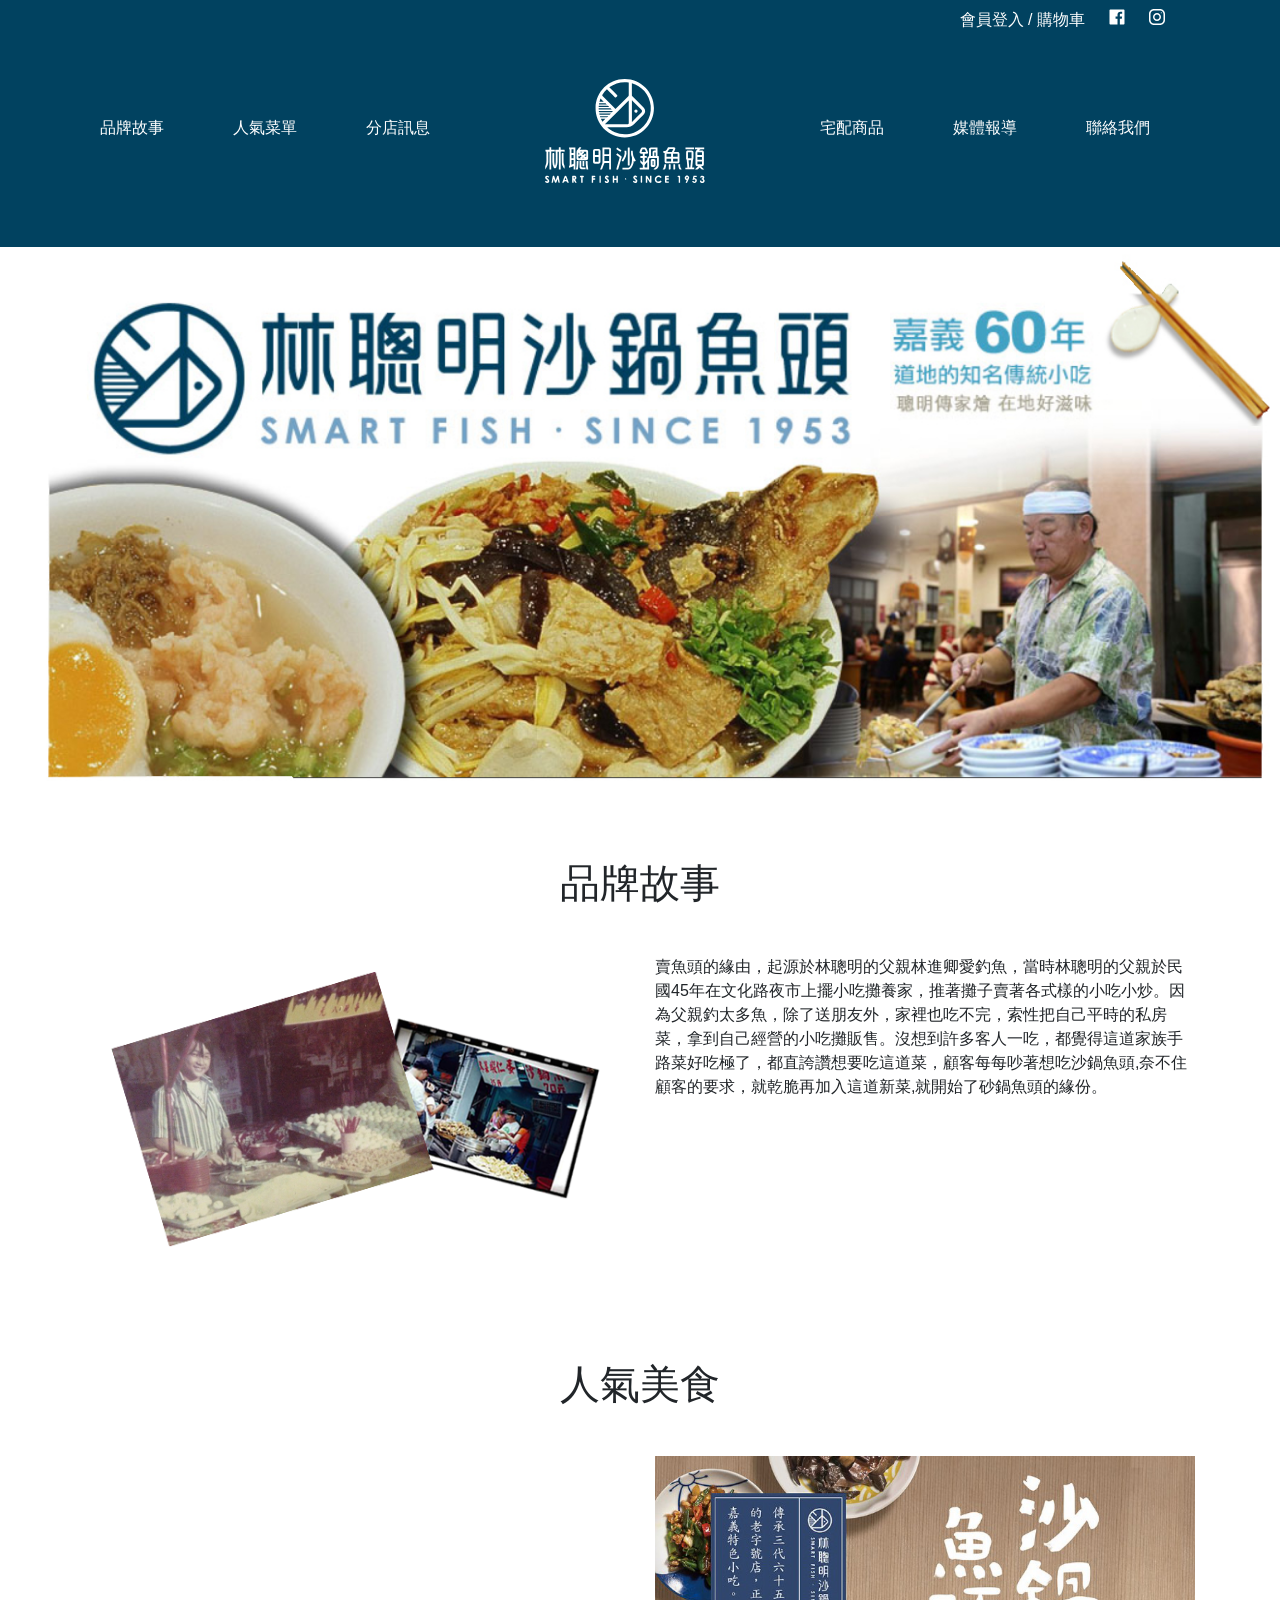
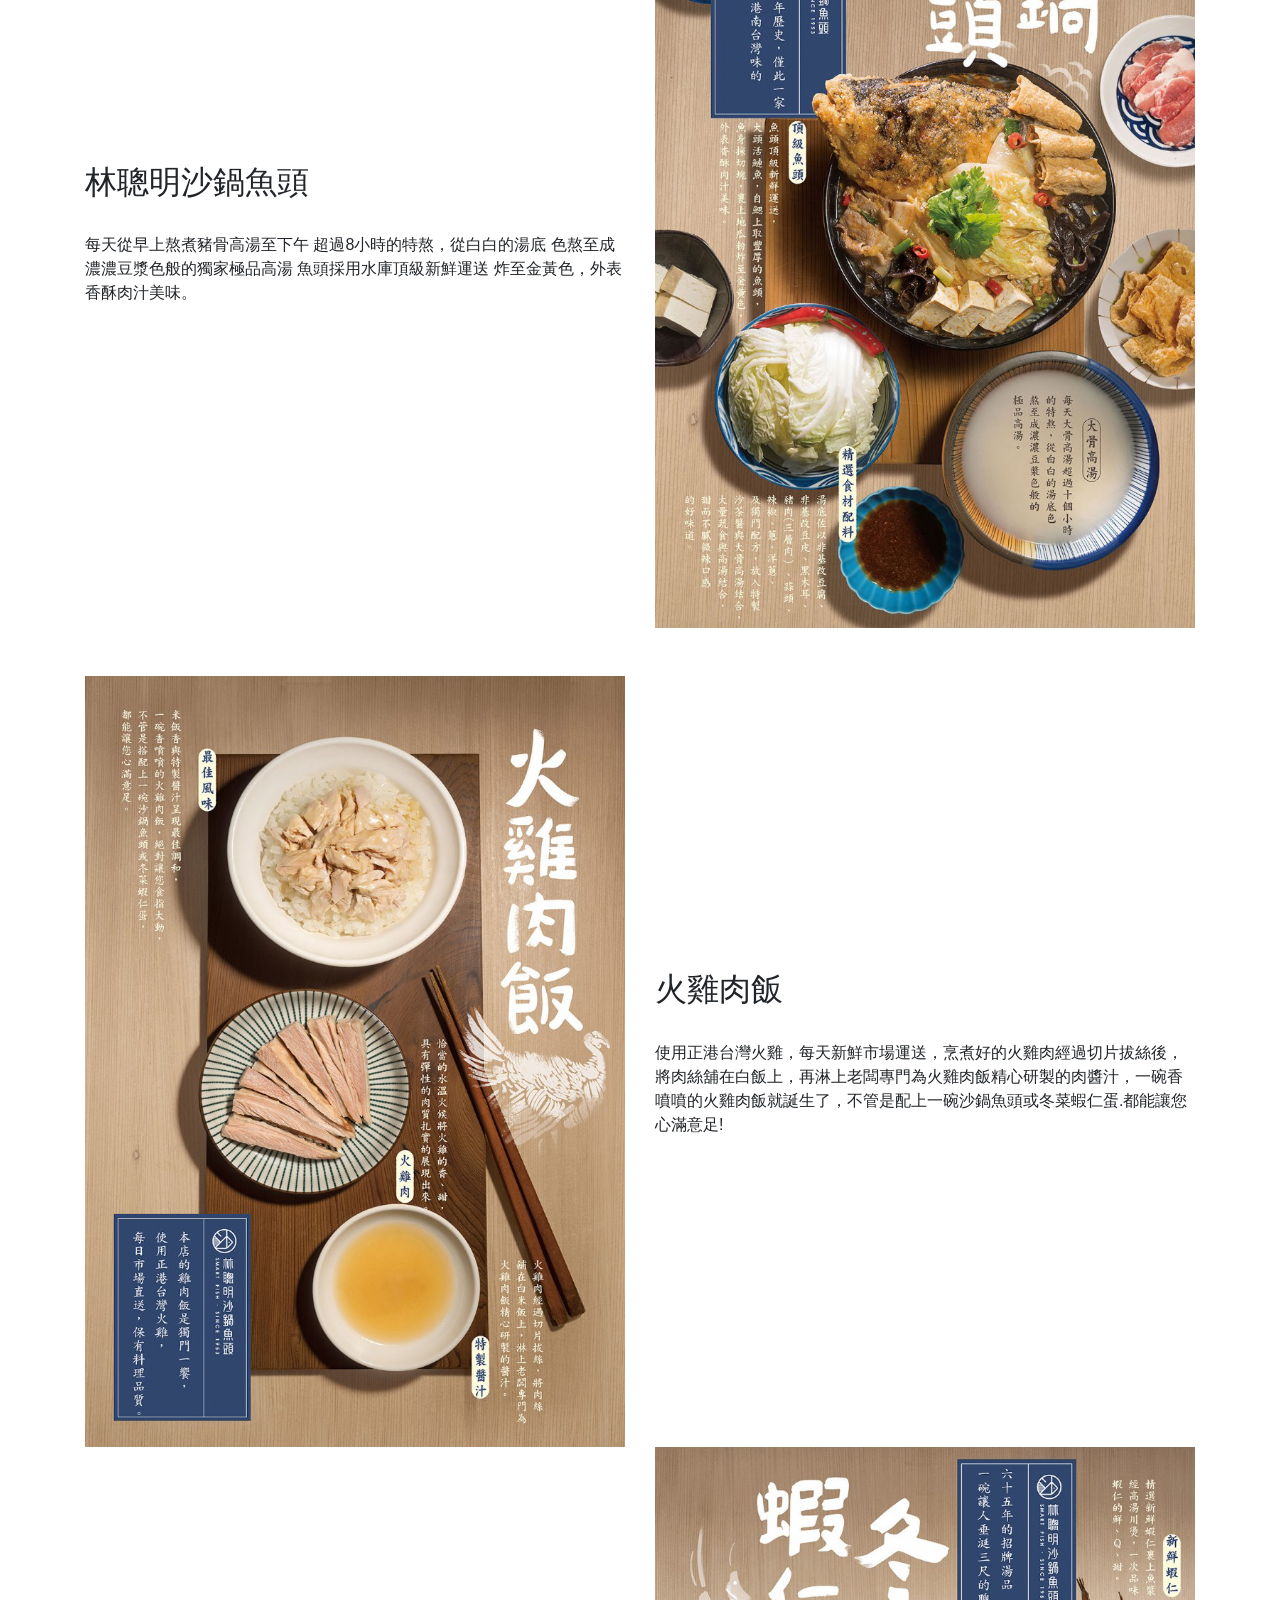
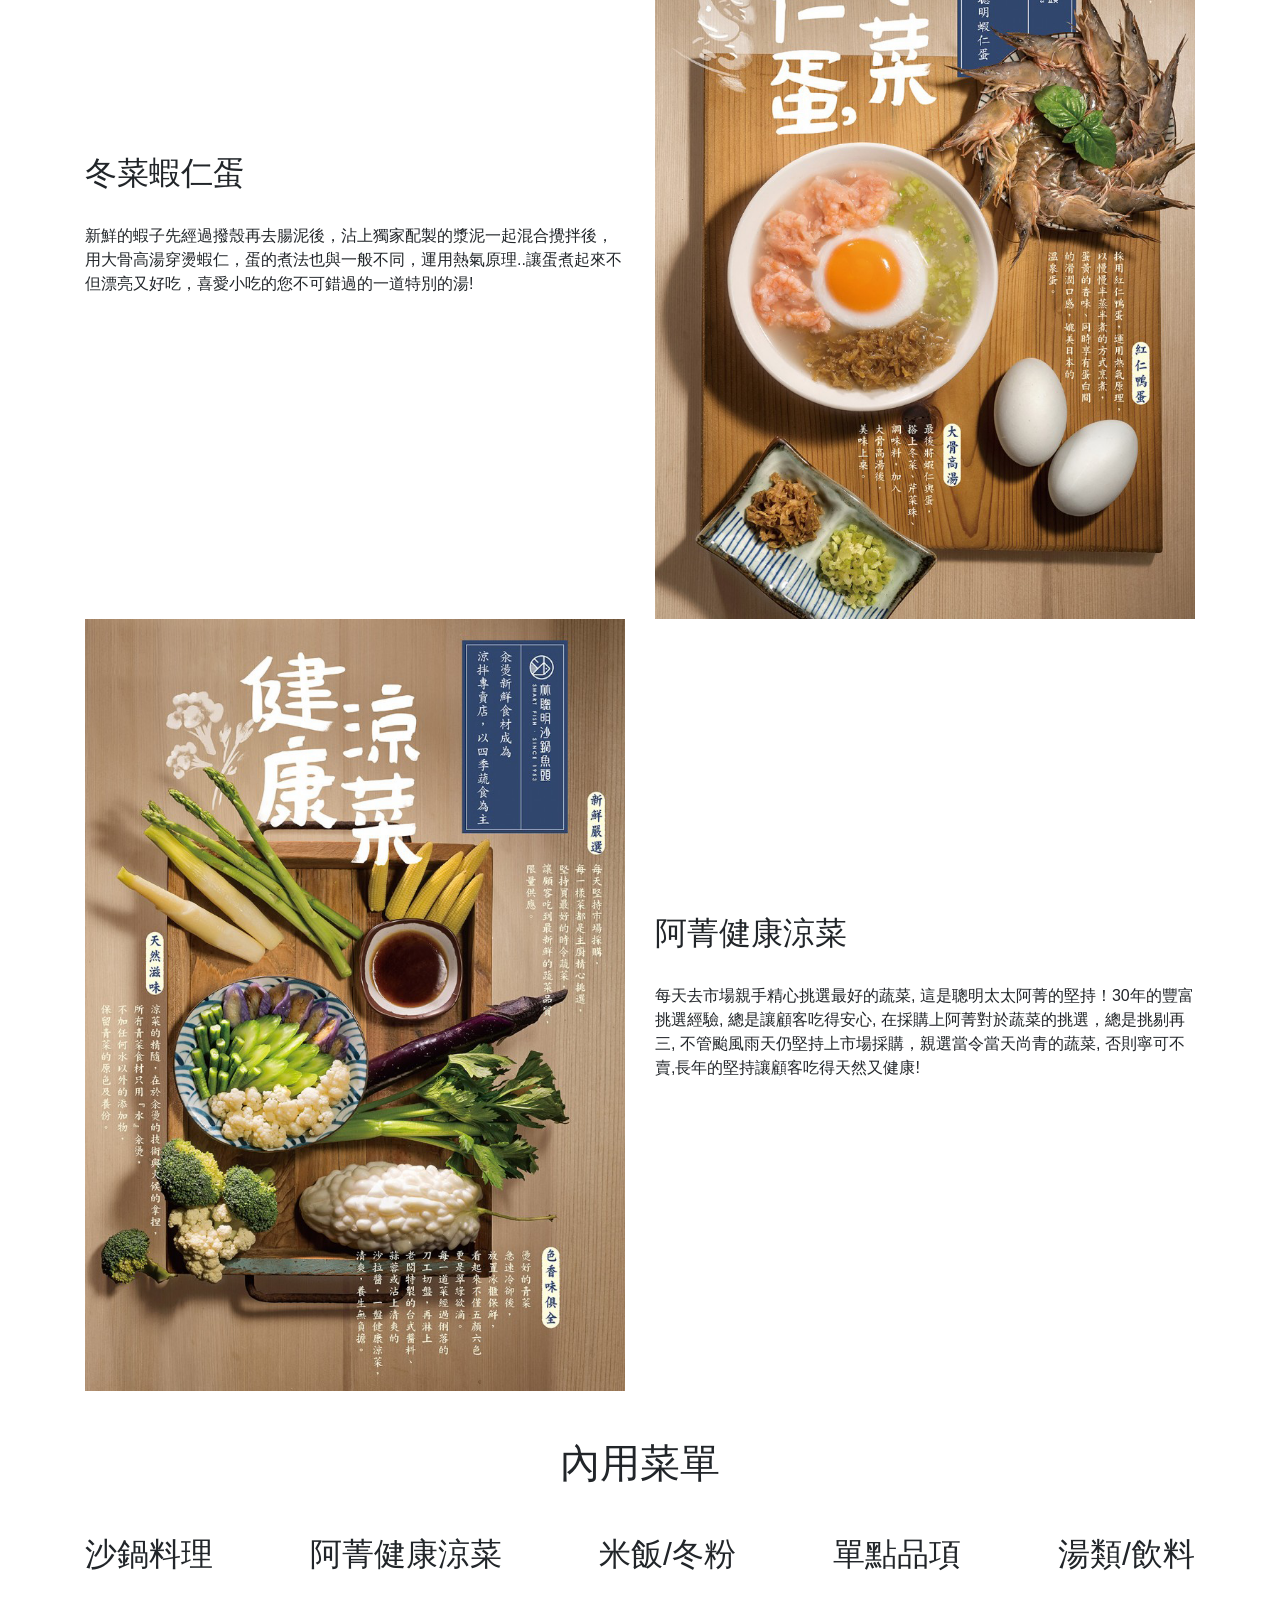
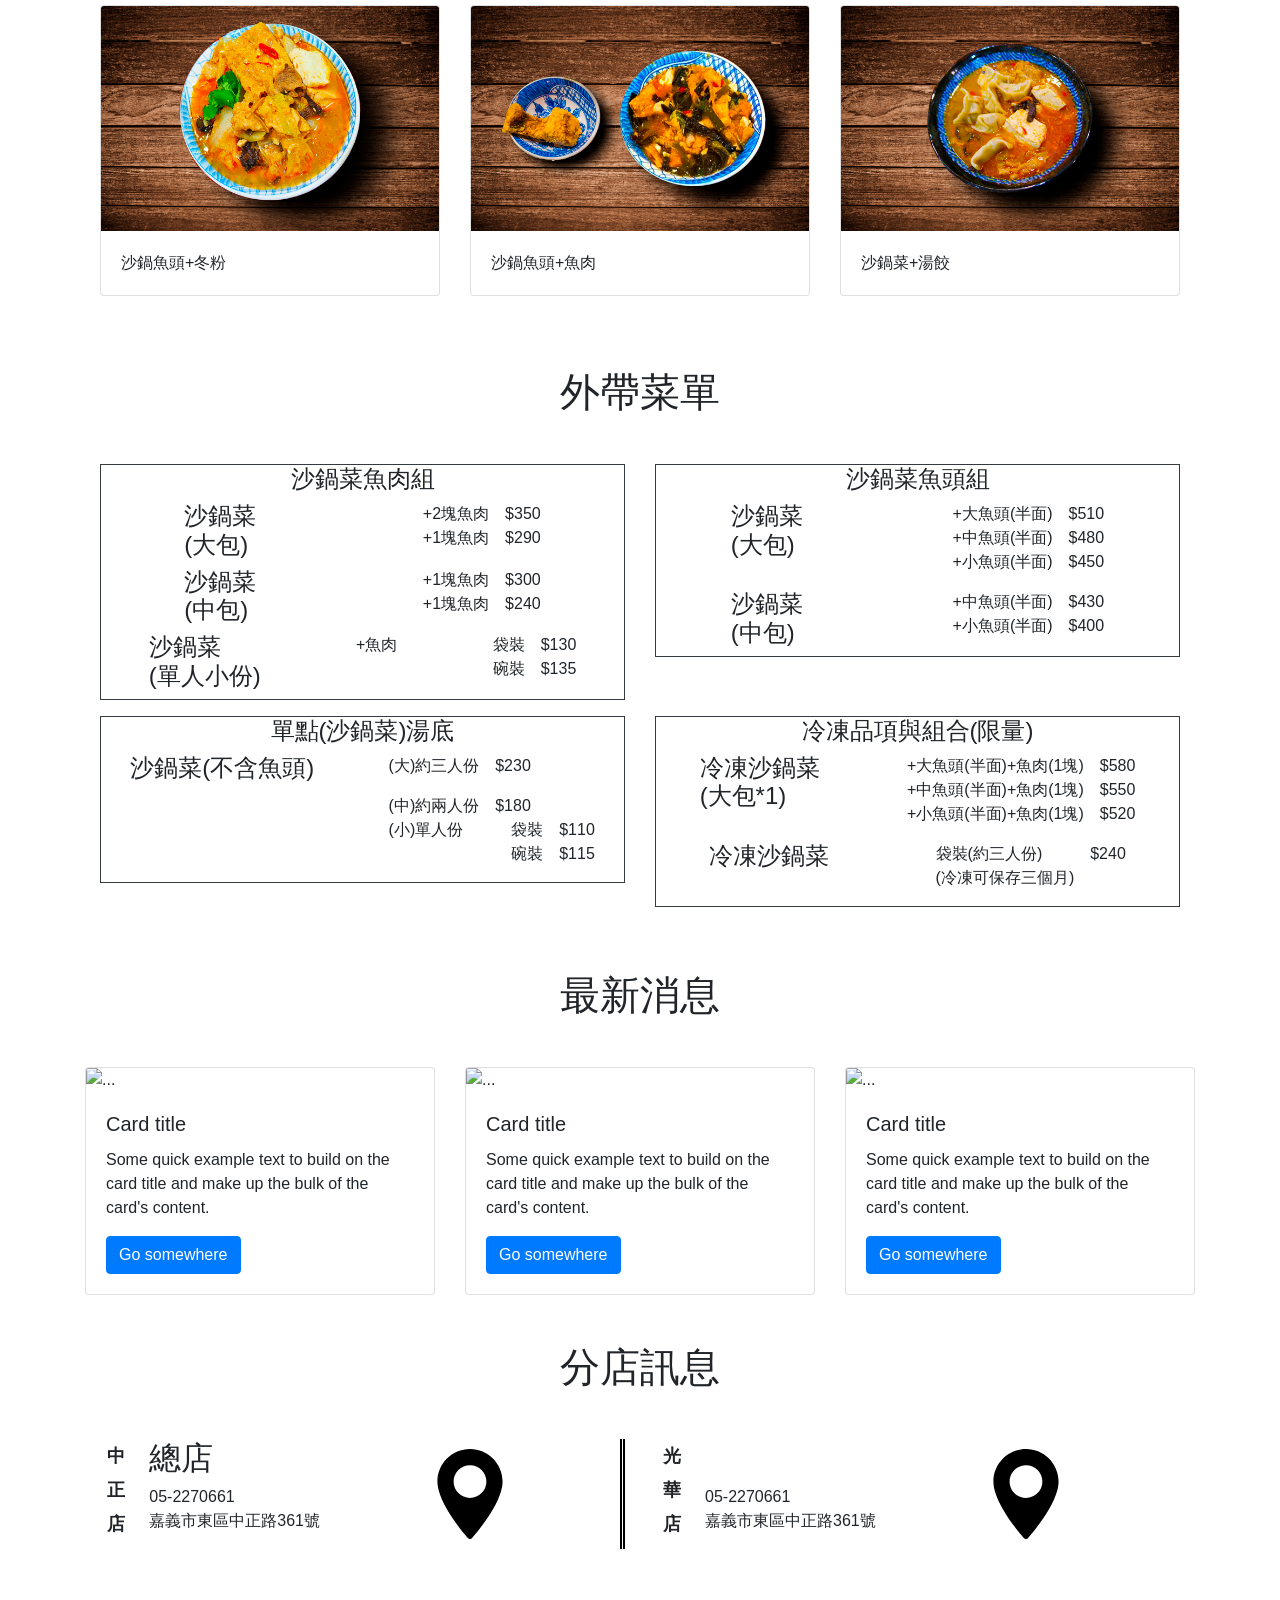
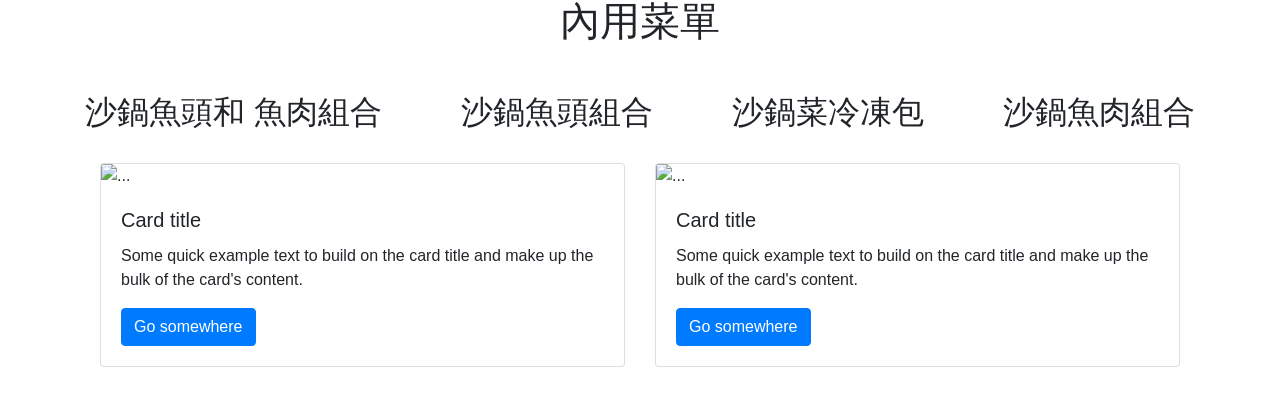
==== commit ad9b5bc7: "v4" ====
--- a/index.html
+++ b/index.html
@@ -611,10 +611,13 @@
                     </div>
                 </div>
             </section>
-
+            <!-- 內用菜單 -->
             <section>
                 <div class="allfoods">
                     <div class="container my-5">
+                        <div class="allfoods-title mb-5 text-center">
+                            <h1>內用菜單</h1>
+                        </div>
                         <div class="row">
                             <div class="col-sm">
                                 <div class="allfoods-tabs ">
@@ -689,18 +692,331 @@
                         </div>
                     </div>
                 </div>
-                <div class="food-link">
-                    <div class="container">
-                        <div class="row ">
-                            <div class="col-sm d-flex justify-content-center">
-                                <button type="button" class="btn btn-dark">Dark</button>
-                                <button type="button" class="btn btn-dark">Dark</button>
-                                <button type="button" class="btn btn-dark">Dark</button>
-
-
-                            </div>
-                        </div>
+            </section>
+
+            <!-- 外用菜單 -->
+            <section>
+                <div class="takeaway">
+                    <div class="takeaway-title mb-5 text-center">
+                        <h1>外帶菜單</h1>
                     </div>
+                    <div class="container  my-5 d-flex flex-wrap">
+                        <!-- 沙鍋菜魚肉組 -->
+                        <div class="col-6 ">
+
+                            <div class="fish-meat border border-dark mb-3">
+                                <div class="fish-meat1  text-center">
+                                    <h4>沙鍋菜魚肉組</h4>
+                                </div>
+                                <div class="fish-meat2 d-flex justify-content-around">
+                                    <div class="fish-meat2-left">
+                                        <h4>沙鍋菜<br />(大包)</h4>
+                                    </div>
+                                    <div class="fish-meat2-right d-flex">
+                                        <ul>
+                                            <li class="d-flex">
+                                                <div class="meat2-inner mr-3">
+                                                    <span>+2塊魚肉</span>
+                                                </div>
+                                                <div class="meat2-price">
+                                                    <span>$350</span>
+                                                </div>
+                                            </li>
+
+                                            <li class="d-flex">
+                                                <div class="meat2-inner mr-3">
+                                                    <span>+1塊魚肉</span>
+                                                </div>
+                                                <div class="meat2-price">
+                                                    <span>$290</span>
+                                                </div>
+                                            </li>
+
+                                        </ul>
+                                    </div>
+                                </div>
+                                <div class="fish-meat3 d-flex justify-content-around">
+                                    <div class="fish-meat3-left">
+                                        <h4>沙鍋菜<br />(中包)</h4>
+                                    </div>
+                                    <div class="fish-meat3-right">
+                                        <ul>
+
+                                            <li class="d-flex">
+                                                <div class="meat3-inner mr-3">
+                                                    <span>+1塊魚肉</span>
+                                                </div>
+                                                <div class="meat3-price">
+                                                    <span> $300</span>
+                                                </div>
+                                            </li>
+
+                                            <li class="d-flex">
+                                                <div class="meat3-inner mr-3">
+                                                    <span>+1塊魚肉</span>
+                                                </div>
+                                                <div class="meat3-price">
+                                                    <span>$240</span>
+                                                </div>
+                                            </li>
+
+
+                                        </ul>
+                                    </div>
+                                </div>
+
+
+                                <div class="fish-meat4 d-flex justify-content-around">
+                                    <div class="fish-meat4-left">
+                                        <h4>沙鍋菜<br />(單人小份)</h4>
+                                    </div>
+
+                                    <div class="fish-meat4-mid">
+                                        <ul>
+                                            <li>+魚肉</li>
+                                        </ul>
+
+                                    </div>
+                                    <div class="fish-meat4-right">
+
+                                        <li class="d-flex">
+                                            <div class="meat4-inner mr-3">
+                                                <span> 袋裝</span>
+                                            </div>
+                                            <div class="meat4-price">
+                                                <span>$130</span>
+                                            </div>
+                                        </li>
+
+                                        <li class="d-flex">
+                                            <div class="meat4-inner mr-3">
+                                                <span> 碗裝</span>
+                                            </div>
+                                            <div class="meat4-price">
+                                                <span> $135</span>
+                                            </div>
+                                        </li>
+
+                                    </div>
+
+                                </div>
+                            </div>
+                        </div>
+                        <!-- 沙鍋菜魚頭組 -->
+                        <div class="col-6">
+                            <div class="fish-head border border-dark mb-3">
+                                <div class="fish-head1  text-center">
+                                    <h4>沙鍋菜魚頭組</h4>
+                                </div>
+                                <div class="fish-head2 d-flex justify-content-around">
+                                    <div class="fish-head2-left">
+                                        <h4>沙鍋菜<br />(大包)</h4>
+                                    </div>
+                                    <div class="fish-head2-right d-flex ">
+                                        <ul>
+                                            <li class="d-flex">
+                                                <div class="head2-inner mr-3">
+                                                    <span>+大魚頭(半面)</span>
+                                                </div>
+                                                <div class="head2-price">
+                                                    <span>$510</span>
+                                                </div>
+                                            </li>
+
+                                            <li class="d-flex">
+                                                <div class="head2-inner mr-3">
+                                                    <span> +中魚頭(半面)</span>
+                                                </div>
+                                                <div class="head2-price">
+                                                    <span> $480</span>
+                                                </div>
+                                            </li>
+
+                                            <li class="d-flex">
+                                                <div class="head2-inner mr-3">
+                                                    <span>+小魚頭(半面)</span>
+                                                </div>
+                                                <div class="head2-price">
+                                                    <span> $450</span>
+                                                </div>
+                                            </li>
+
+                                        </ul>
+                                    </div>
+                                </div>
+                                <div class="fish-head3 d-flex justify-content-around">
+                                    <div class="fish-head3-left">
+                                        <h4>沙鍋菜<br />(中包)</h4>
+                                    </div>
+                                    <div class="fish-head3-right">
+                                        <ul>
+
+                                            <li class="d-flex">
+                                                <div class="head3-inner mr-3">
+                                                    <span>+中魚頭(半面)</span>
+                                                </div>
+                                                <div class="head3-price">
+                                                    <span>$430</span>
+                                                </div>
+                                            </li>
+
+                                            <li class="d-flex">
+                                                <div class="head3-inner mr-3">
+                                                    <span>+小魚頭(半面)</span>
+                                                </div>
+                                                <div class="head3-price">
+                                                    <span> $400</span>
+                                                </div>
+                                            </li>
+
+                                        </ul>
+                                    </div>
+                                </div>
+                            </div>
+                        </div>
+
+                        <!-- 單點砂鍋湯底 -->
+                        <div class="col-6">
+                            <div class="single">
+                                <div class="fish-single border border-dark mb-3">
+                                    <div class="fish-single1  text-center">
+                                        <h4>單點(沙鍋菜)湯底</h4>
+                                    </div>
+                                    <div class="fish-single2 d-flex justify-content-around">
+                                        <div class="fish-single2-left mr-3">
+                                            <h4>沙鍋菜(不含魚頭)</h4>
+                                        </div>
+                                        <div class="fish-single2-right">
+                                            <div class="single2-inner-top  d-flex">
+                                                <ul>
+                                                    <li class=" d-flex">
+                                                        <div class="single2-inner-top1 mr-3">
+                                                            <span>(大)約三人份</span>
+                                                        </div>
+                                                        <div class="single2-inner-top2">
+                                                            <span>$230</span>
+                                                        </div>
+
+                                                    </li>
+                                                </ul>
+                                            </div>
+                                            <div class="single2-inner-mid  d-flex">
+                                                <li class=" d-flex">
+                                                    <div class="single2-inner-top1 mr-3">
+                                                        <span>(中)約兩人份</span>
+                                                    </div>
+                                                    <div class="single2-inner-top2">
+                                                        <span>$180</span>
+                                                    </div>
+
+                                                </li>
+                                            </div>
+                                            <div class="single2-inner-bot d-flex">
+                                                <div class="single2-inner-bot-left  mr-5">
+                                                    <span>(小)單人份</span>
+                                                </div>
+                                                <div class="single2-inner-bot-right">
+                                                    <ul>
+                                                        <li class=" d-flex">
+                                                            <div class="single2-inner-bot1 mr-3">
+                                                                <span>袋裝</span>
+                                                            </div>
+                                                            <div class="single2-inner-bot2">
+                                                                <span>$110</span>
+                                                            </div>
+
+                                                        </li>
+
+                                                        <li class=" d-flex">
+                                                            <div class="single2-inner-bot1 mr-3">
+                                                                <span>碗裝</span>
+                                                            </div>
+                                                            <div class="single2-inner-bot2">
+                                                                <span>$115</span>
+                                                            </div>
+
+                                                        </li>
+                                                    </ul>
+                                                </div>
+                                            </div>
+                                        </div>
+
+                                    </div>
+
+                                </div>
+                            </div>
+                        </div>
+
+                        <!-- 冷凍品項與組合(限量) -->
+                        <div class="col-6">
+                            <div class="freezing">
+                                <div class="fish-freezing border border-dark mb-3">
+                                    <div class="fish-freezing1  text-center">
+                                        <h4>冷凍品項與組合(限量)</h4>
+                                    </div>
+                                    <div class="fish-freezing2 d-flex justify-content-around">
+                                        <div class="fish-freezing2-left">
+                                            <h4>冷凍沙鍋菜<br />(大包*1)</h4>
+                                        </div>
+                                        <div class="fish-freezing2-right d-flex ">
+                                            <ul>
+                                                <li class="d-flex">
+                                                    <div class="freezing2-inner mr-3">
+                                                        <span>+大魚頭(半面)+魚肉(1塊)</span>
+                                                    </div>
+                                                    <div class="freezing2-price">
+                                                        <span>$580</span>
+                                                    </div>
+                                                </li>
+
+                                                <li class="d-flex">
+                                                    <div class="freezing2-inner mr-3">
+                                                        <span> +中魚頭(半面)+魚肉(1塊)</span>
+                                                    </div>
+                                                    <div class="freezing2-price">
+                                                        <span> $550</span>
+                                                    </div>
+                                                </li>
+
+                                                <li class="d-flex">
+                                                    <div class="freezing2-inner mr-3">
+                                                        <span>+小魚頭(半面)+魚肉(1塊)</span>
+                                                    </div>
+                                                    <div class="freezing2-price">
+                                                        <span> $520</span>
+                                                    </div>
+                                                </li>
+
+                                            </ul>
+                                        </div>
+                                    </div>
+                                    <div class="fish-freezing3 d-flex justify-content-around">
+                                        <div class="fish-freezing3-left">
+                                            <h4>冷凍沙鍋菜</h4>
+                                        </div>
+                                        <div class="fish-freezing3-right">
+                                            <ul>
+
+                                                <li class="d-flex">
+                                                    <div class="freezing3-inner mr-3">
+                                                        <span>袋裝(約三人份)<br />(冷凍可保存三個月)</span>
+                                                    </div>
+                                                    <div class="freezing3-price">
+                                                        <span>$240</span>
+                                                    </div>
+                                                </li>
+
+
+
+                                            </ul>
+                                        </div>
+                                    </div>
+                                </div>
+                            </div>
+                        </div>
+                    </div>
+
+                </div>
 
             </section>
             <!-- 最新消息 -->
@@ -814,82 +1130,117 @@
             <!-- 宅配商品 -->
             <section>
                 <div class="deliver-item">
-                    <div class="container my-5">
-                        <div class="deliver-item-title mb-5 text-center">
-                            <h1>宅配商品</h1>
-                        </div>
-                        <div class="row">
-                            <div class="col-sm">
-                                <div class="deliver-tabs ">
-                                    <div class="deliver-titles d-flex justify-content-between mb-4">
-                                        <div class="deliver-title active">
-                                            <h2>沙鍋魚頭和魚肉組合</h2>
-                                        </div>
-                                        <div class="deliver-title">
-                                            <h2>沙鍋魚頭組合</h2>
-                                        </div>
-                                        <div class="deliver-title">
-                                            <h2>沙鍋菜冷凍包 </h2>
-                                        </div>
-                                        <div class="deliver-title">
-                                            <h2>沙鍋魚肉組合</h2>
-                                        </div>
-                                    </div>
-                                    <div class="deliver-contents ">
-                                        <div class="deliver-content active ">
-                                            <div class="container">
-                                                <div class="row allfood-fishs d-flex">
-                                                    Lorem ipsum dolor, sit amet consectetur adipisicing elit. Aliquam est, non neque ullam similique praesentium dolor quasi illum tempora ducimus consequuntur placeat accusantium et. Laborum enim tempora deserunt laudantium esse.
-                                                </div>
-                                            </div>
-                                        </div>
-
-
-
-
-                                        <div class="deliver-content">
-                                            <div class="container">
-                                                <div class="row deliver-vegetable d-flex">
-                                                    ;or
-                                                    
-
-                                                </div>
-                                            </div>
-                                        </div>
-                                        <div class="deliver-content">
-                                            <div class="container">
-                                                <div class="row deliver-rice d-flex">
-                                                    Lorem ipsum, dolor sit amet consectetur adipisicing elit. Neque enim molestias totam. Repellat laborum odit doloribus doloremque omnis a et minus facilis fugiat inventore quibusdam provident, autem amet velit accusantium.
-
-                                                </div>
-                                            </div>
-                                        </div>
-                                        <div class="deliver-content">
-                                            <div class="container">
-                                                <div class="row deliver-just-item d-flex">
-                                                    Lorem ipsum dolor sit amet consectetur, adipisicing elit. Natus, consequatur. Aperiam, deserunt cum neque accusamus optio aliquid beatae voluptatem ducimus tenetur delectus sequi similique numquam adipisci ipsum quidem dicta veniam?
-
-                                                </div>
-                                            </div>
-
-                                        </div>
-                                        <div class="deliver-content">
-                                            <div class="container">
-                                                <div class="row deliver-drink d-flex">
-                                                   Lorem ipsum dolor, sit amet consectetur adipisicing elit. Unde, deleniti! Maiores incidunt blanditiis accusamus officiis quas, aut amet provident voluptate pariatur expedita eaque, labore soluta excepturi consequatur, nam quibusdam praesentium.
-                                            
-
-                                                </div>
-                                            </div>
-
-                                        </div>
-                                    </div>
-                                </div>
-
-                            </div>
-
+                    <div class="deliver-items">
+                        <div class="container my-5">
+                            <div class="deliver-items-title mb-5 text-center">
+                                <h1>內用菜單</h1>
+                            </div>
+                            <div class="row">
+                                <div class="col-sm">
+                                    <div class="deliver-items-tabs ">
+                                        <div class="deliver-item-titles d-flex justify-content-between mb-4">
+                                            <div class="deliver-item-title active2">
+                                                <h2>沙鍋魚頭和
+                                                    魚肉組合</h2>
+                                            </div>
+                                            <div class="deliver-item-title">
+                                                <h2>沙鍋魚頭組合</h2>
+                                            </div>
+                                            <div class="deliver-item-title">
+                                                <h2>沙鍋菜冷凍包</h2>
+                                            </div>
+                                            <div class="deliver-item-title">
+                                                <h2>沙鍋魚肉組合</h2>
+                                            </div>
+                                        </div>
+                                        <div class="deliver-item-contents ">
+                                            <div class="deliver-item-content active2 ">
+                                                <div class="container">
+                                                    <div class="row deliver-item-fishs d-flex">
+
+                                                        <div class="col-sm">
+
+                                                            <div class="card">
+                                                                <img src="..." class="card-img-top" alt="...">
+                                                                <div class="card-body">
+                                                                    <h5 class="card-title">Card title</h5>
+                                                                    <p class="card-text">Some quick example text to
+                                                                        build on the card title and make up the bulk of
+                                                                        the card's content.</p>
+                                                                    <a href="#" class="btn btn-primary">Go somewhere</a>
+                                                                </div>
+                                                            </div>
+                                                        </div>
+
+                                                        <div class="col-sm">
+
+                                                            <div class="card">
+                                                                <img src="..." class="card-img-top" alt="...">
+                                                                <div class="card-body">
+                                                                    <h5 class="card-title">Card title</h5>
+                                                                    <p class="card-text">Some quick example text to
+                                                                        build on the card title and make up the bulk of
+                                                                        the card's content.</p>
+                                                                    <a href="#" class="btn btn-primary">Go somewhere</a>
+                                                                </div>
+                                                            </div>
+                                                        </div>
+
+
+
+                                                    </div>
+
+
+                                                </div>
+                                            </div>
+
+
+
+
+                                            <div class="deliver-item-content">
+                                                <div class="container">
+                                                    <div class="row deliver-item-vegetable d-flex">
+
+
+
+                                                    </div>
+                                                </div>
+                                            </div>
+                                            <div class="deliver-item-content">
+                                                <div class="container">
+                                                    <div class="row deliver-item-rice d-flex">
+
+
+                                                    </div>
+                                                </div>
+                                            </div>
+                                            <div class="deliver-item-content">
+                                                <div class="container">
+                                                    <div class="row deliver-item-just-item d-flex">
+
+
+                                                    </div>
+                                                </div>
+
+                                            </div>
+                                            <div class="deliver-item-content">
+                                                <div class="container">
+                                                    <div class="row deliver-item-drink d-flex">
+
+
+                                                    </div>
+                                                </div>
+
+                                            </div>
+                                        </div>
+                                    </div>
+
+                                </div>
+
+                            </div>
                         </div>
                     </div>
+
                 </div>
             </section>
         </main>
@@ -1130,11 +1481,12 @@
 
         })
 
-        $('.deliver-title').click(function () {
-            $('*').removeClass('active');
-            $(this).addClass('active');
+
+        $('.deliver-item-title').click(function () {
+            $('*').removeClass('active2');
+            $(this).addClass('active2');
             let num = $(this).index();
-            $($('.deliver-content')[num]).addClass('active');
+            $($('.deliver-item-content')[num]).addClass('active2');
 
         })
     </script>
--- a/scss/style.css
+++ b/scss/style.css
@@ -106,12 +106,6 @@
   display: block;
 }
 
-.allfoods .food-link .container .row .col-sm .food-link-btn {
-  width: 100px;
-  height: 100px;
-  background-color: black;
-}
-
 .branchs .branch1 {
   border-right: 5px double black;
 }
@@ -146,11 +140,11 @@
   background: url("https://www.jhujian.com.tw/images/roundBg.png") 50% no-repeat;
 }
 
-.deliver-item .deliver-tabs .deliver-contents {
+.deliver-item .deliver-items .deliver-item-contents .deliver-item-content {
   display: none;
 }
 
-.deliver-item .deliver-tabs .deliver-contents.active {
+.deliver-item .deliver-items .deliver-item-contents .deliver-item-content.active2 {
   display: block;
 }
 /*# sourceMappingURL=style.css.map */
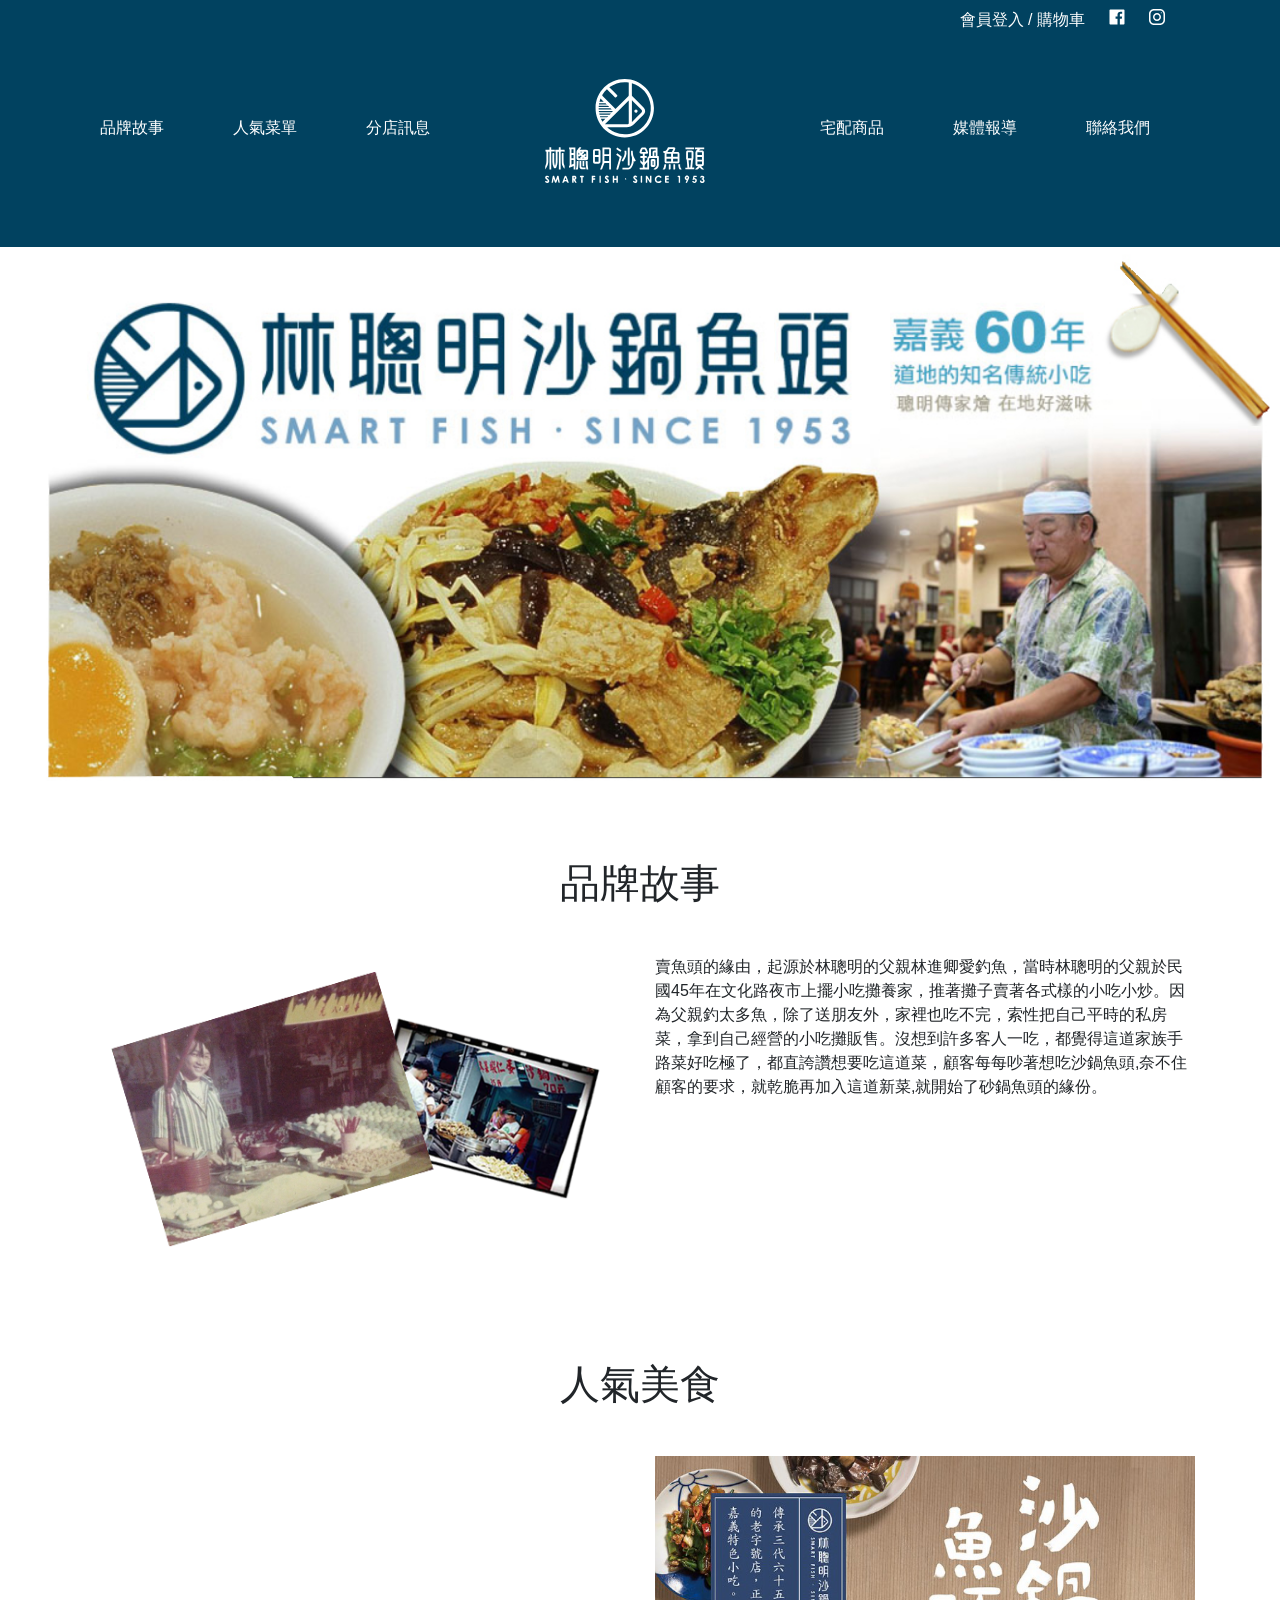
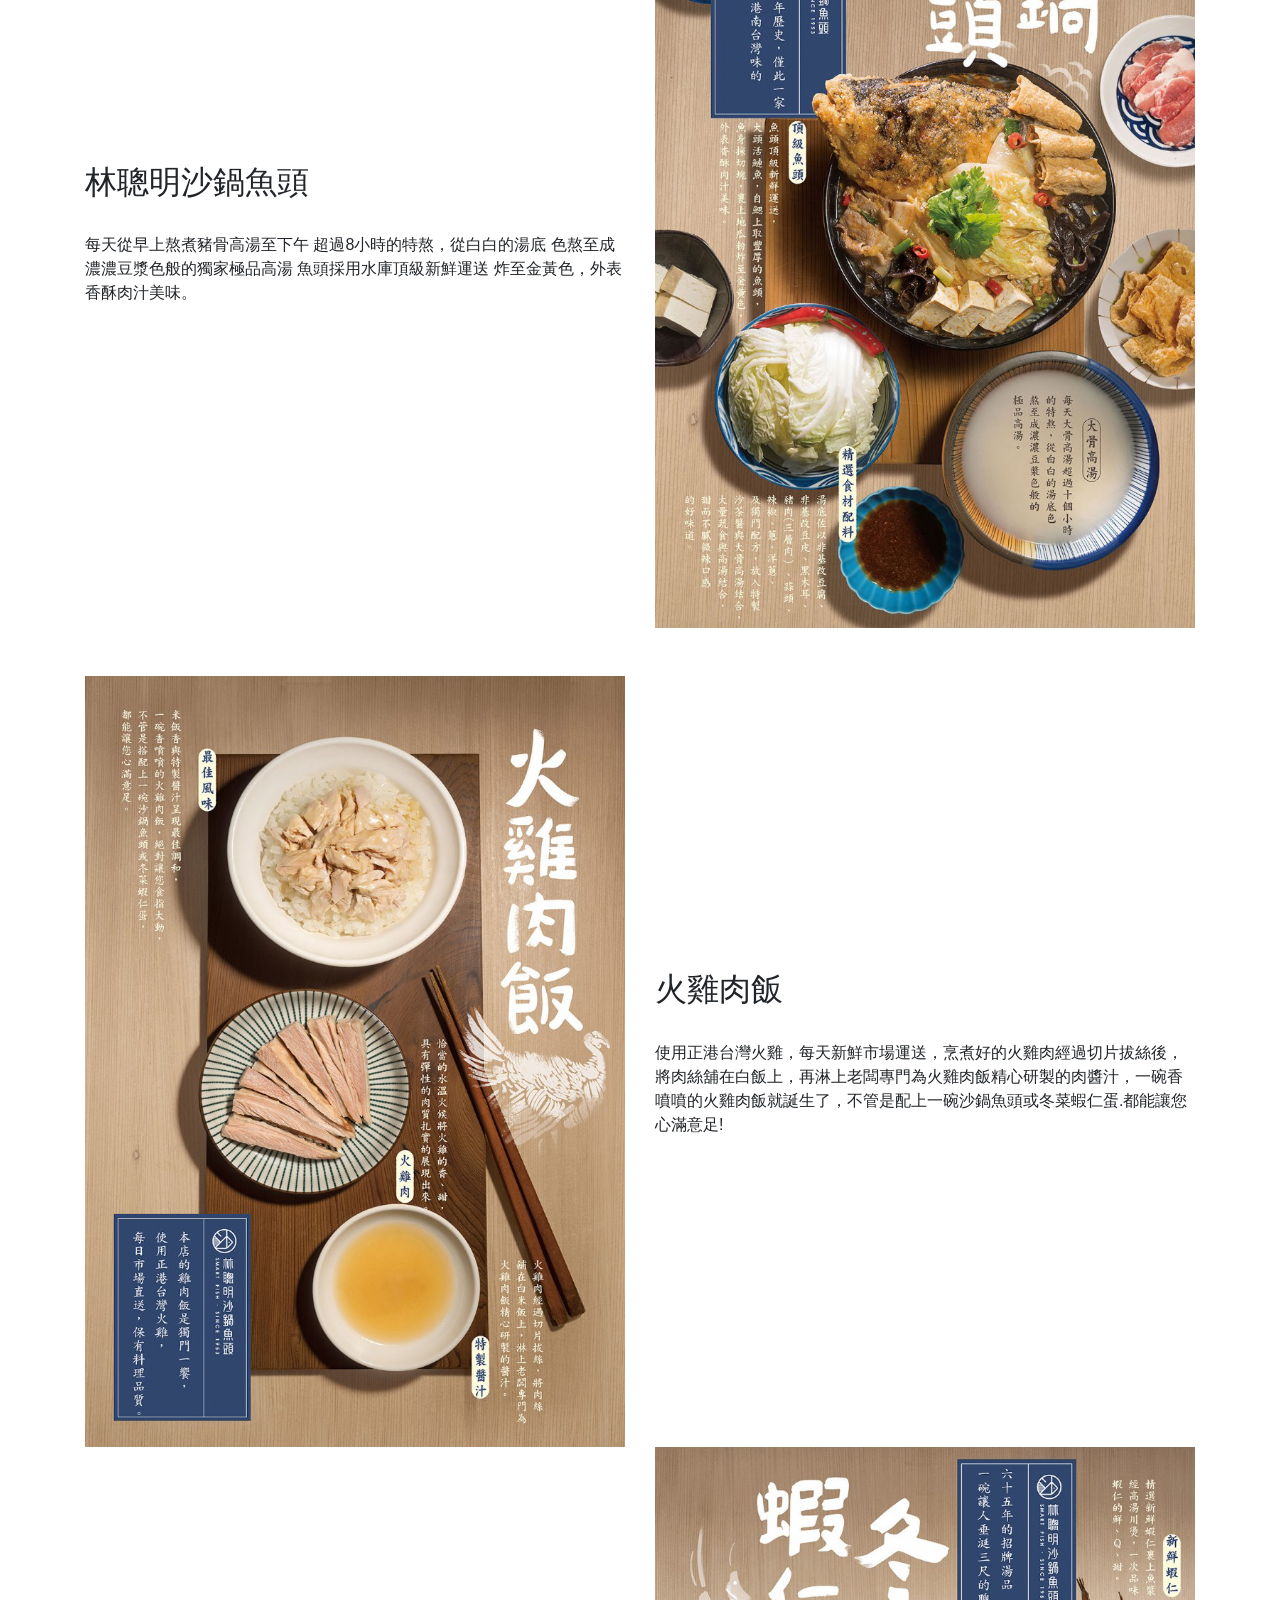
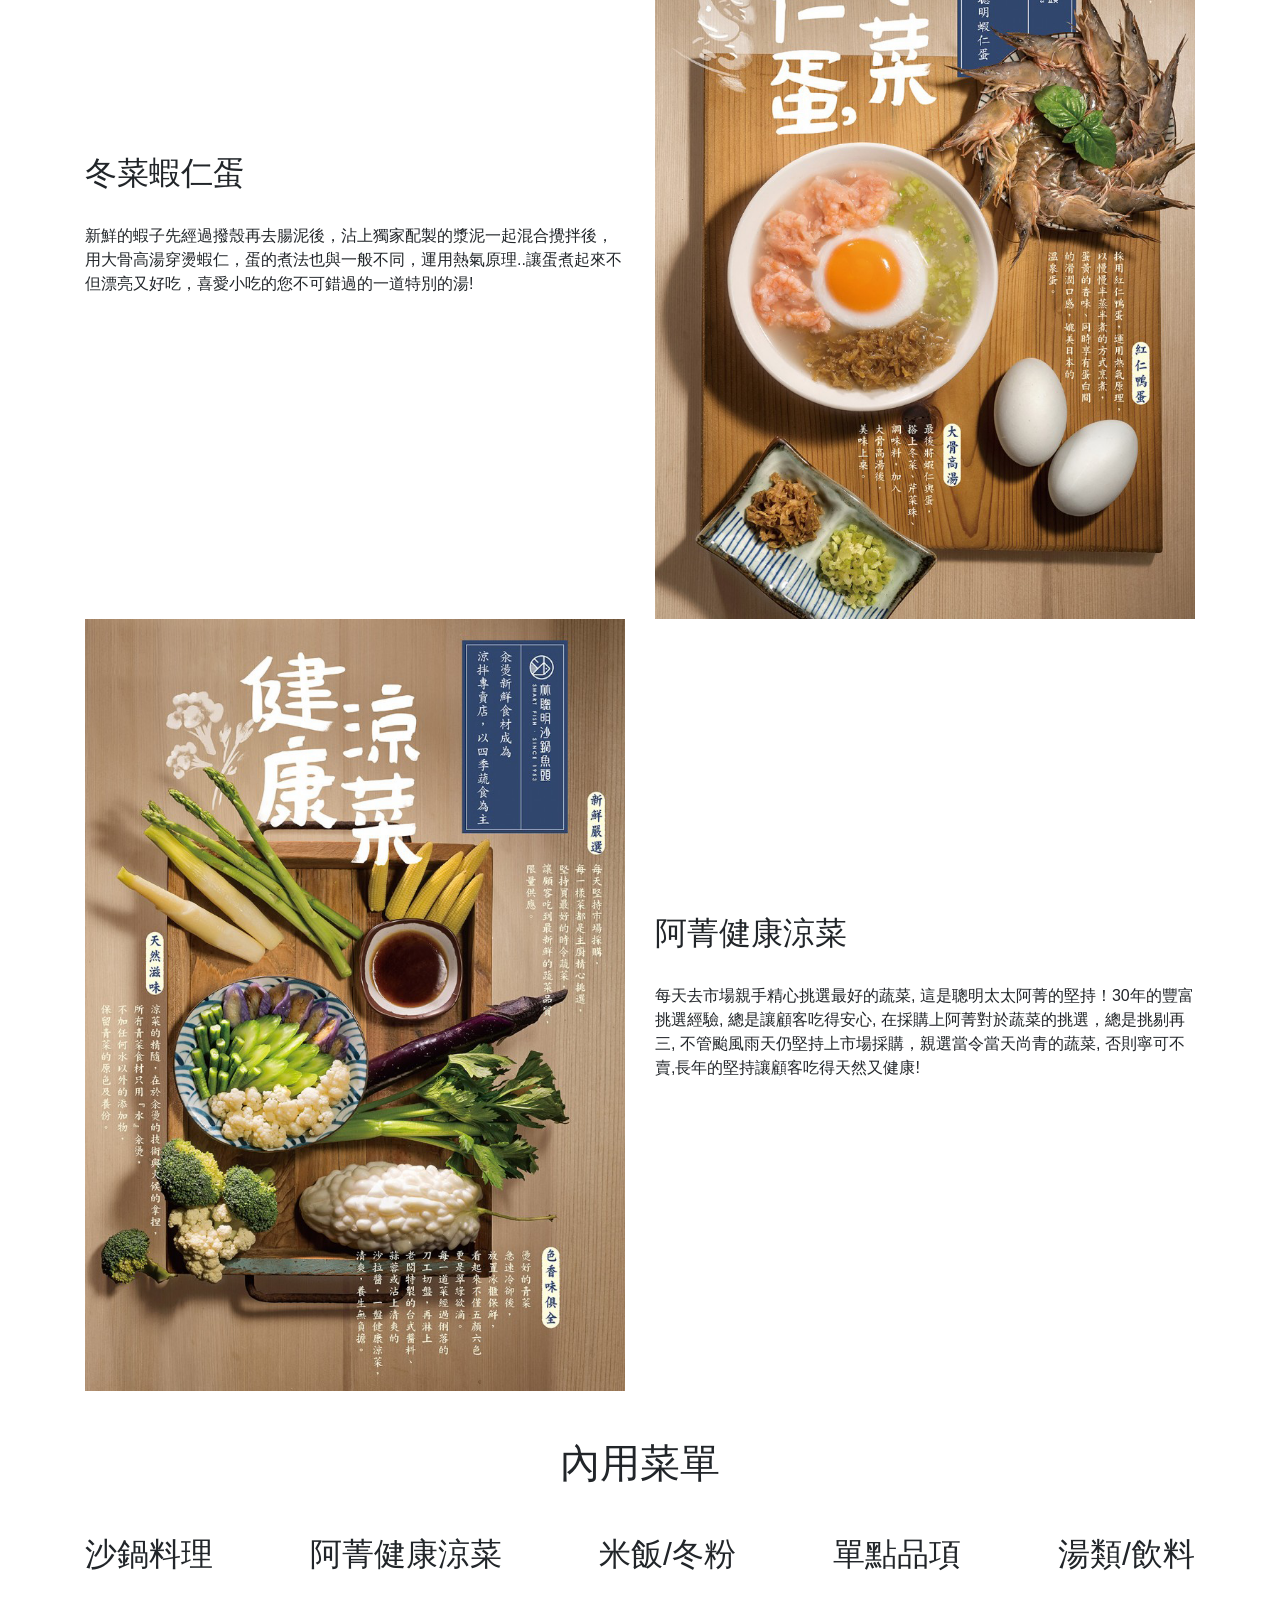
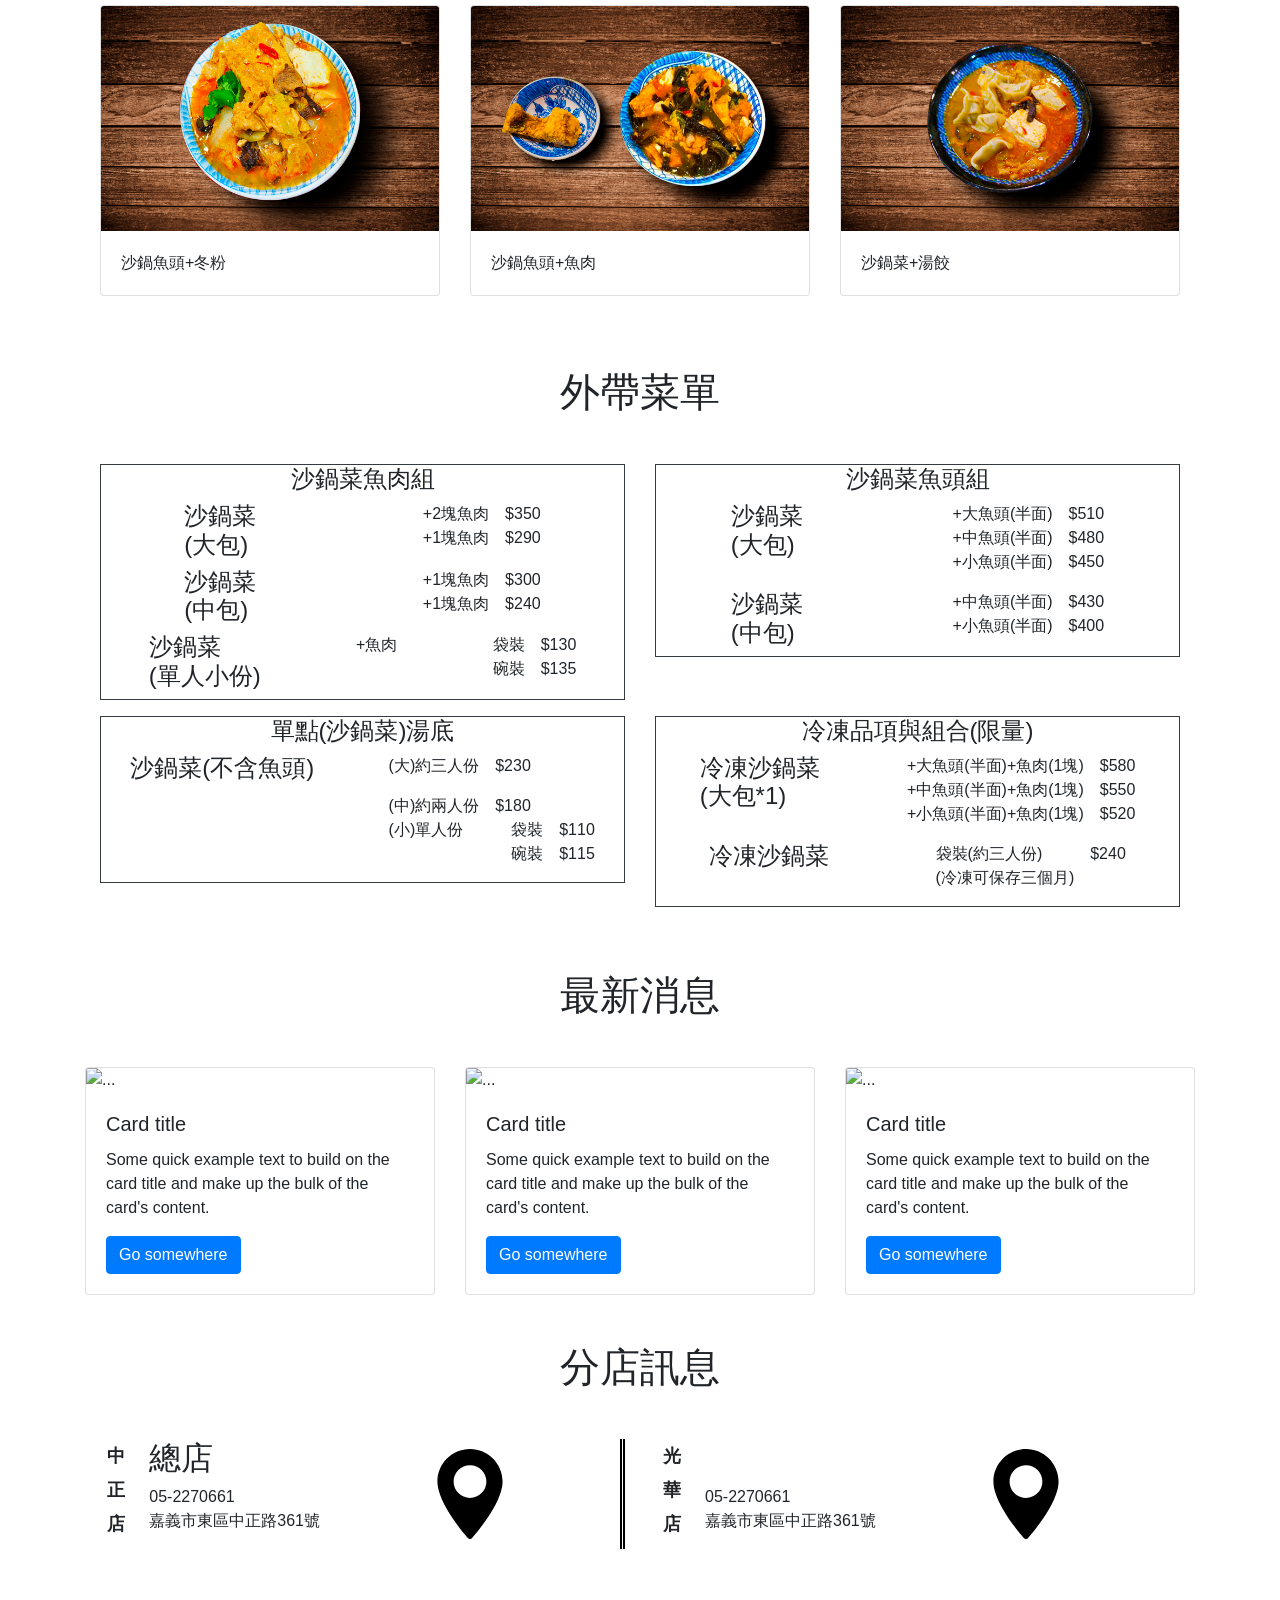
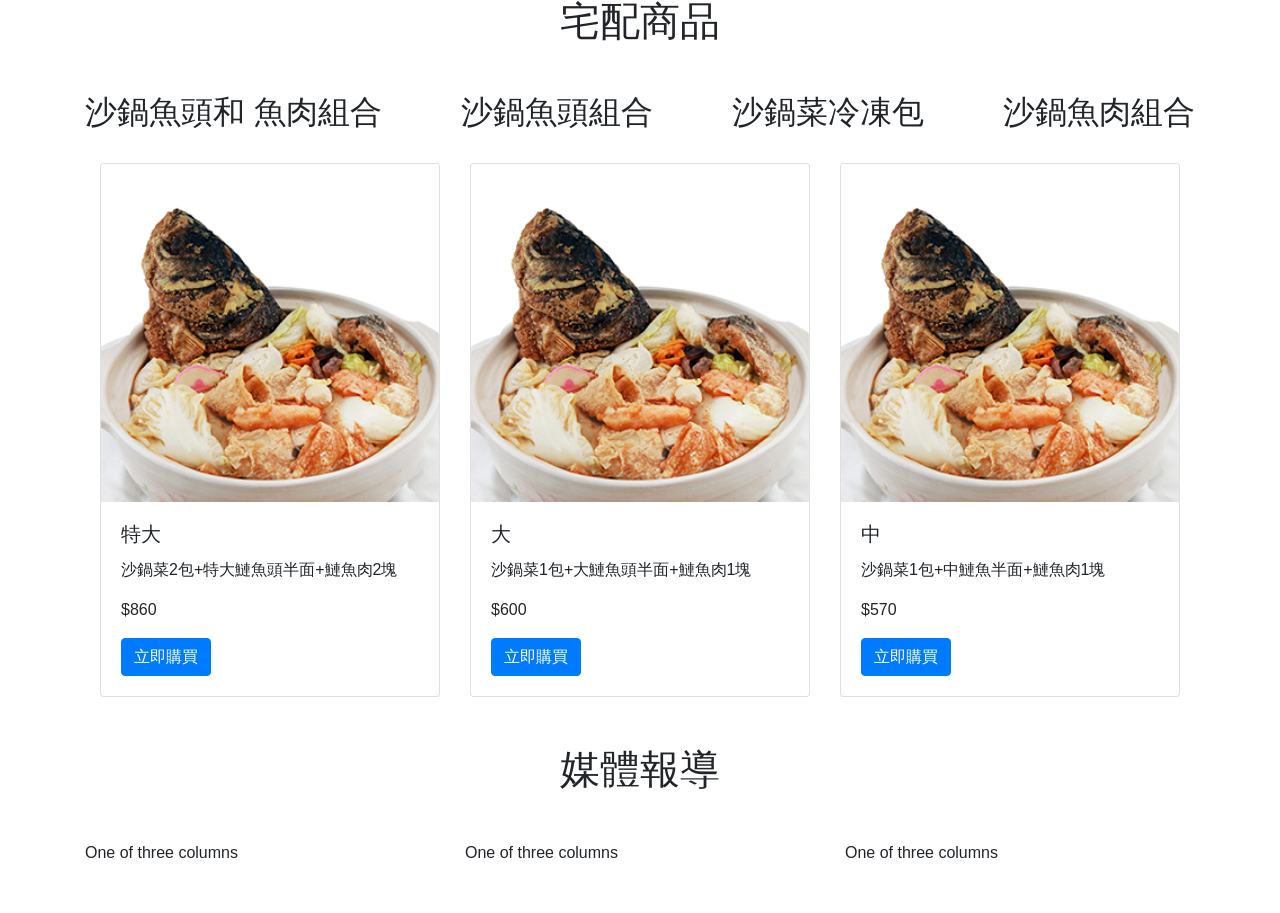
==== commit e1a59313: "v5" ====
--- a/index.html
+++ b/index.html
@@ -1133,7 +1133,7 @@
                     <div class="deliver-items">
                         <div class="container my-5">
                             <div class="deliver-items-title mb-5 text-center">
-                                <h1>內用菜單</h1>
+                                <h1>宅配商品</h1>
                             </div>
                             <div class="row">
                                 <div class="col-sm">
@@ -1156,41 +1156,9 @@
                                         <div class="deliver-item-contents ">
                                             <div class="deliver-item-content active2 ">
                                                 <div class="container">
-                                                    <div class="row deliver-item-fishs d-flex">
-
-                                                        <div class="col-sm">
-
-                                                            <div class="card">
-                                                                <img src="..." class="card-img-top" alt="...">
-                                                                <div class="card-body">
-                                                                    <h5 class="card-title">Card title</h5>
-                                                                    <p class="card-text">Some quick example text to
-                                                                        build on the card title and make up the bulk of
-                                                                        the card's content.</p>
-                                                                    <a href="#" class="btn btn-primary">Go somewhere</a>
-                                                                </div>
-                                                            </div>
-                                                        </div>
-
-                                                        <div class="col-sm">
-
-                                                            <div class="card">
-                                                                <img src="..." class="card-img-top" alt="...">
-                                                                <div class="card-body">
-                                                                    <h5 class="card-title">Card title</h5>
-                                                                    <p class="card-text">Some quick example text to
-                                                                        build on the card title and make up the bulk of
-                                                                        the card's content.</p>
-                                                                    <a href="#" class="btn btn-primary">Go somewhere</a>
-                                                                </div>
-                                                            </div>
-                                                        </div>
-
-
+                                                    <div class="row deliver-head-meat d-flex">
 
                                                     </div>
-
-
                                                 </div>
                                             </div>
 
@@ -1199,7 +1167,7 @@
 
                                             <div class="deliver-item-content">
                                                 <div class="container">
-                                                    <div class="row deliver-item-vegetable d-flex">
+                                                    <div class="row deliver-head d-flex">
 
 
 
@@ -1208,7 +1176,7 @@
                                             </div>
                                             <div class="deliver-item-content">
                                                 <div class="container">
-                                                    <div class="row deliver-item-rice d-flex">
+                                                    <div class="row deliver-freezing d-flex">
 
 
                                                     </div>
@@ -1216,22 +1184,14 @@
                                             </div>
                                             <div class="deliver-item-content">
                                                 <div class="container">
-                                                    <div class="row deliver-item-just-item d-flex">
+                                                    <div class="row deliver-meat  d-flex">
 
 
                                                     </div>
                                                 </div>
 
                                             </div>
-                                            <div class="deliver-item-content">
-                                                <div class="container">
-                                                    <div class="row deliver-item-drink d-flex">
-
-
-                                                    </div>
-                                                </div>
-
-                                            </div>
+
                                         </div>
                                     </div>
 
@@ -1241,6 +1201,27 @@
                         </div>
                     </div>
 
+                </div>
+            </section>
+
+            <section>
+                <div class="news">
+                    <div class="container my-5">
+                        <div class="news-title  mb-5 text-center">
+                            <h1>媒體報導</h1>
+                        </div>
+                        <div class="row">
+                          <div class="col-sm">
+                            One of three columns
+                          </div>
+                          <div class="col-sm">
+                            One of three columns
+                          </div>
+                          <div class="col-sm">
+                            One of three columns
+                          </div>
+                        </div>
+                      </div>
                 </div>
             </section>
         </main>
@@ -1481,6 +1462,163 @@
 
         })
 
+        // 宅配商品
+        // 沙鍋魚頭+魚肉組合
+        let headmeats = [{
+            img: './img/宅配商品/沙鍋魚頭+魚肉組合.png',
+            title: '特大',
+            Description: '沙鍋菜2包+特大鰱魚頭半面+鰱魚肉2塊',
+            price: '$860',
+        },
+        {
+            img: './img/宅配商品/沙鍋魚頭+魚肉組合.png',
+            title: '大',
+            Description: '沙鍋菜1包+大鰱魚頭半面+鰱魚肉1塊',
+            price: '$600',
+
+        },
+        {
+            img: './img/宅配商品/沙鍋魚頭+魚肉組合.png',
+            title: '中',
+            Description: '沙鍋菜1包+中鰱魚半面+鰱魚肉1塊',
+            price: '$570',
+
+        },
+        ]
+        let headmeat = document.querySelector('.deliver-head-meat')
+        headmeats.forEach(function (data) {
+            headmeat.innerHTML += `
+            <div class="col-4">
+                <div class="card">
+                    <img src="${data.img}" class="card-img-top" alt="${data.Description}">
+                    <div class="card-body">
+                        <h5 class="card-title">${data.title}</h5>
+                        <p class="card-text">
+                            ${data.Description}
+                            
+                        <div class="card-text1">
+                            ${data.price}
+                        </div>
+                        </p>
+                        <a href="#" class="btn btn-primary">立即購買</a>
+                    </div>
+                </div>
+                </div>
+            `
+        })
+
+        // 沙鍋魚頭組合
+        let heads = [{
+            img: './img/宅配商品/沙鍋魚頭組合.png',
+            title: '大',
+            Description: '沙鍋菜1包+大鰱魚頭半面',
+            price: '$530',
+        },
+        {
+            img: './img/宅配商品/沙鍋魚頭組合.png',
+            title: '中',
+            Description: '沙鍋菜1包+中鰱魚頭半面',
+            price: '$500',
+
+        },
+        {
+            img: './img/宅配商品/沙鍋魚頭組合.png',
+            title: '小',
+            Description: '沙鍋菜1包+小鰱魚頭半面',
+            price: '$470',
+
+        },
+        ]
+        let head = document.querySelector('.deliver-head')
+        heads.forEach(function (data) {
+            head.innerHTML += `
+            <div class="col-4">
+                <div class="card">
+                    <img src="${data.img}" class="card-img-top" alt="${data.Description}">
+                    <div class="card-body">
+                        <h5 class="card-title">${data.title}</h5>
+                        <p class="card-text">
+                            ${data.Description}
+                            
+                        <div class="card-text1">
+                            ${data.price}
+                        </div>
+                        </p>
+                        <a href="#" class="btn btn-primary">立即購買</a>
+                    </div>
+                </div>
+                </div>
+            `
+        })
+
+        // 沙鍋菜冷凍包
+        let freezing = [{
+            img: './img/宅配商品/沙鍋菜冷凍包.png',
+            title: '單點品項',
+            Description: '每包2100公克±10公克，約三人份',
+            price: '$250',
+        },
+        ]
+
+        let freez = document.querySelector('.deliver-freezing')
+        freezing.forEach(function (data) {
+            freez.innerHTML += `
+            <div class="col-4">
+                <div class="card">
+                    <img src="${data.img}" class="card-img-top" alt="${data.Description}">
+                    <div class="card-body">
+                        <h5 class="card-title">${data.title}</h5>
+                        <p class="card-text">
+                            ${data.Description}
+                            
+                        <div class="card-text1">
+                            ${data.price}
+                        </div>
+                        </p>
+                        <a href="#" class="btn btn-primary">立即購買</a>
+                    </div>
+                </div>
+                </div>
+            `
+        })
+
+
+        let meats = [{
+            img: './img/宅配商品/沙鍋魚肉組合.png',
+            title: '大',
+            Description: '沙鍋菜1包+鰱魚肉2塊',
+            price: '$390',
+        },
+        {
+            img: './img/宅配商品/沙鍋魚肉組合.png',
+            title: '中',
+            Description: '沙鍋菜1包+鰱魚肉1塊',
+            price: '$320',
+        },
+        ]
+
+        let meat = document.querySelector('.deliver-meat')
+        meats.forEach(function (data) {
+            meat.innerHTML += `
+            <div class="col-4">
+                <div class="card">
+                    <img src="${data.img}" class="card-img-top" alt="${data.Description}">
+                    <div class="card-body">
+                        <h5 class="card-title">${data.title}</h5>
+                        <p class="card-text">
+                            ${data.Description}
+                            
+                        <div class="card-text1">
+                            ${data.price}
+                        </div>
+                        </p>
+                        <a href="#" class="btn btn-primary">立即購買</a>
+                    </div>
+                </div>
+                </div>
+            `
+        })
+
 
         $('.deliver-item-title').click(function () {
             $('*').removeClass('active2');
--- a/scss/style.css
+++ b/scss/style.css
@@ -140,6 +140,10 @@
   background: url("https://www.jhujian.com.tw/images/roundBg.png") 50% no-repeat;
 }
 
+.deliver-item .deliver-items .deliver-item-contents img {
+  width: 100%;
+}
+
 .deliver-item .deliver-items .deliver-item-contents .deliver-item-content {
   display: none;
 }
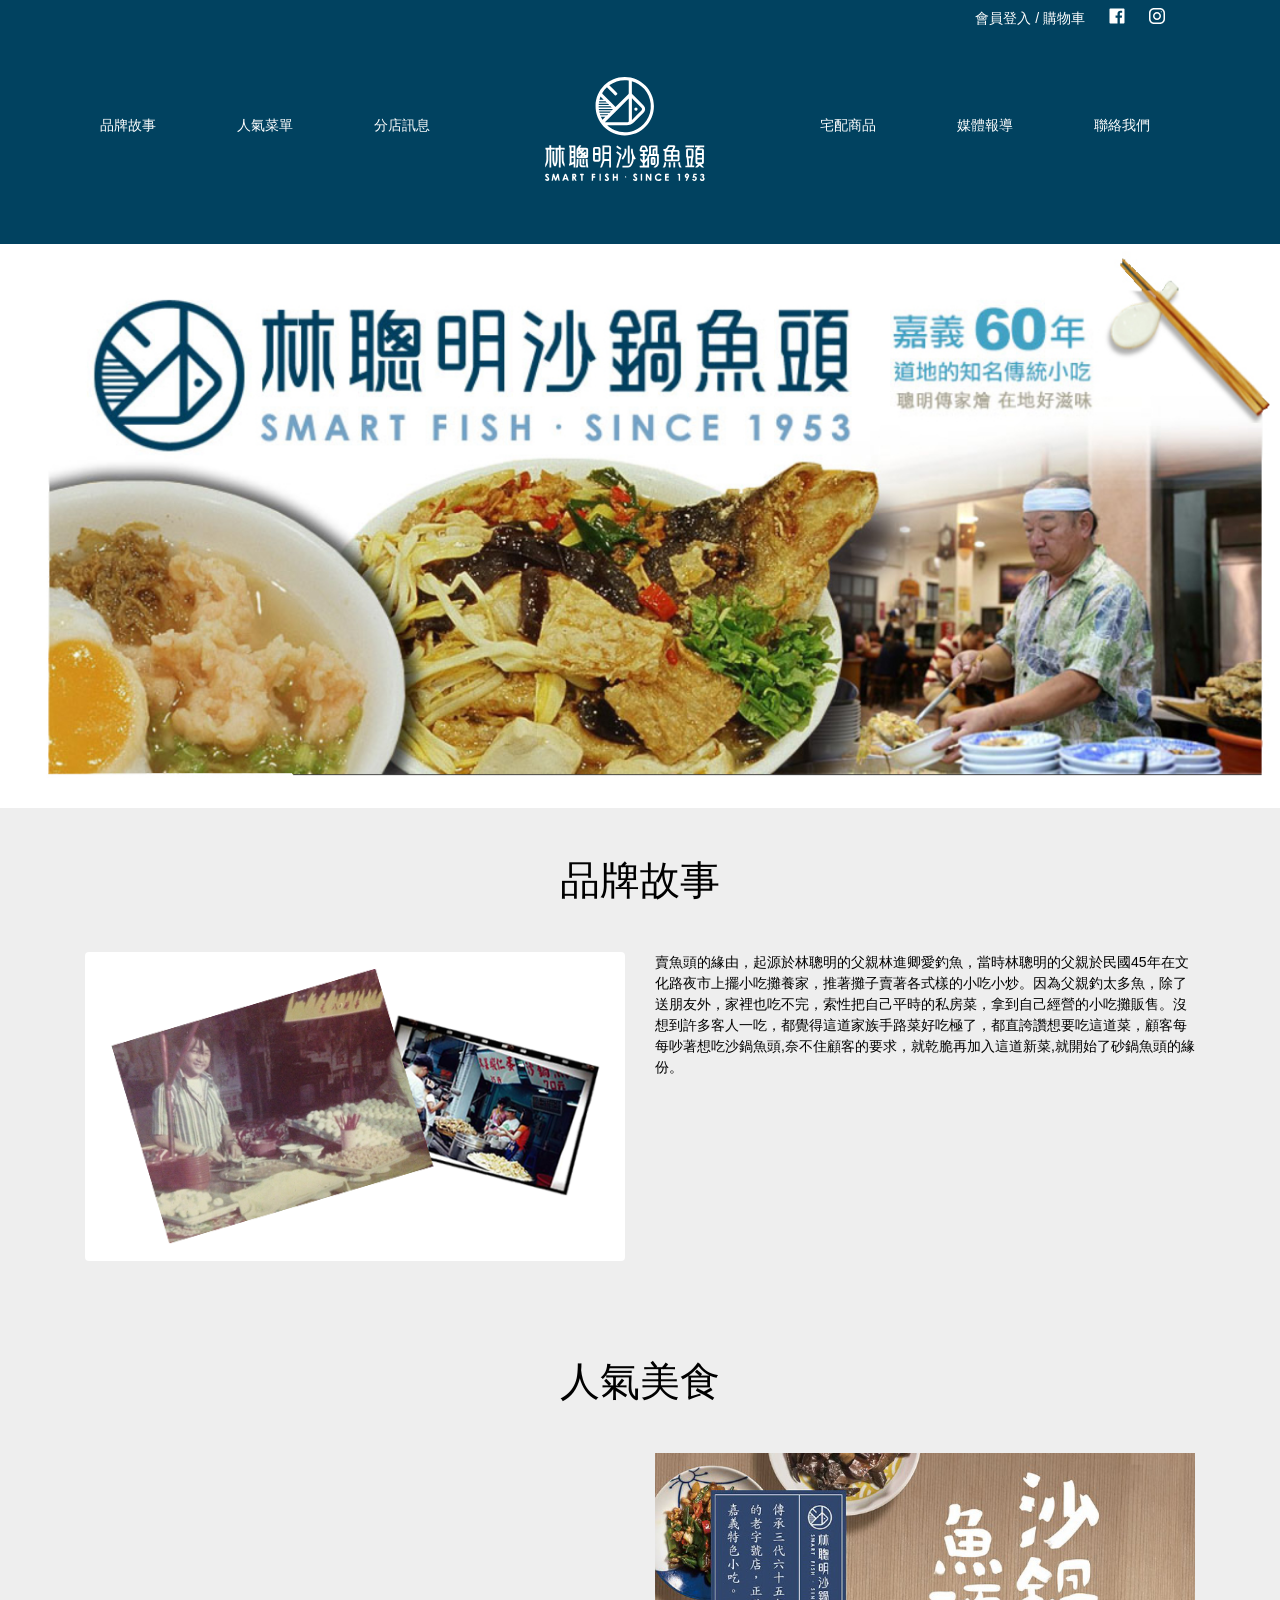
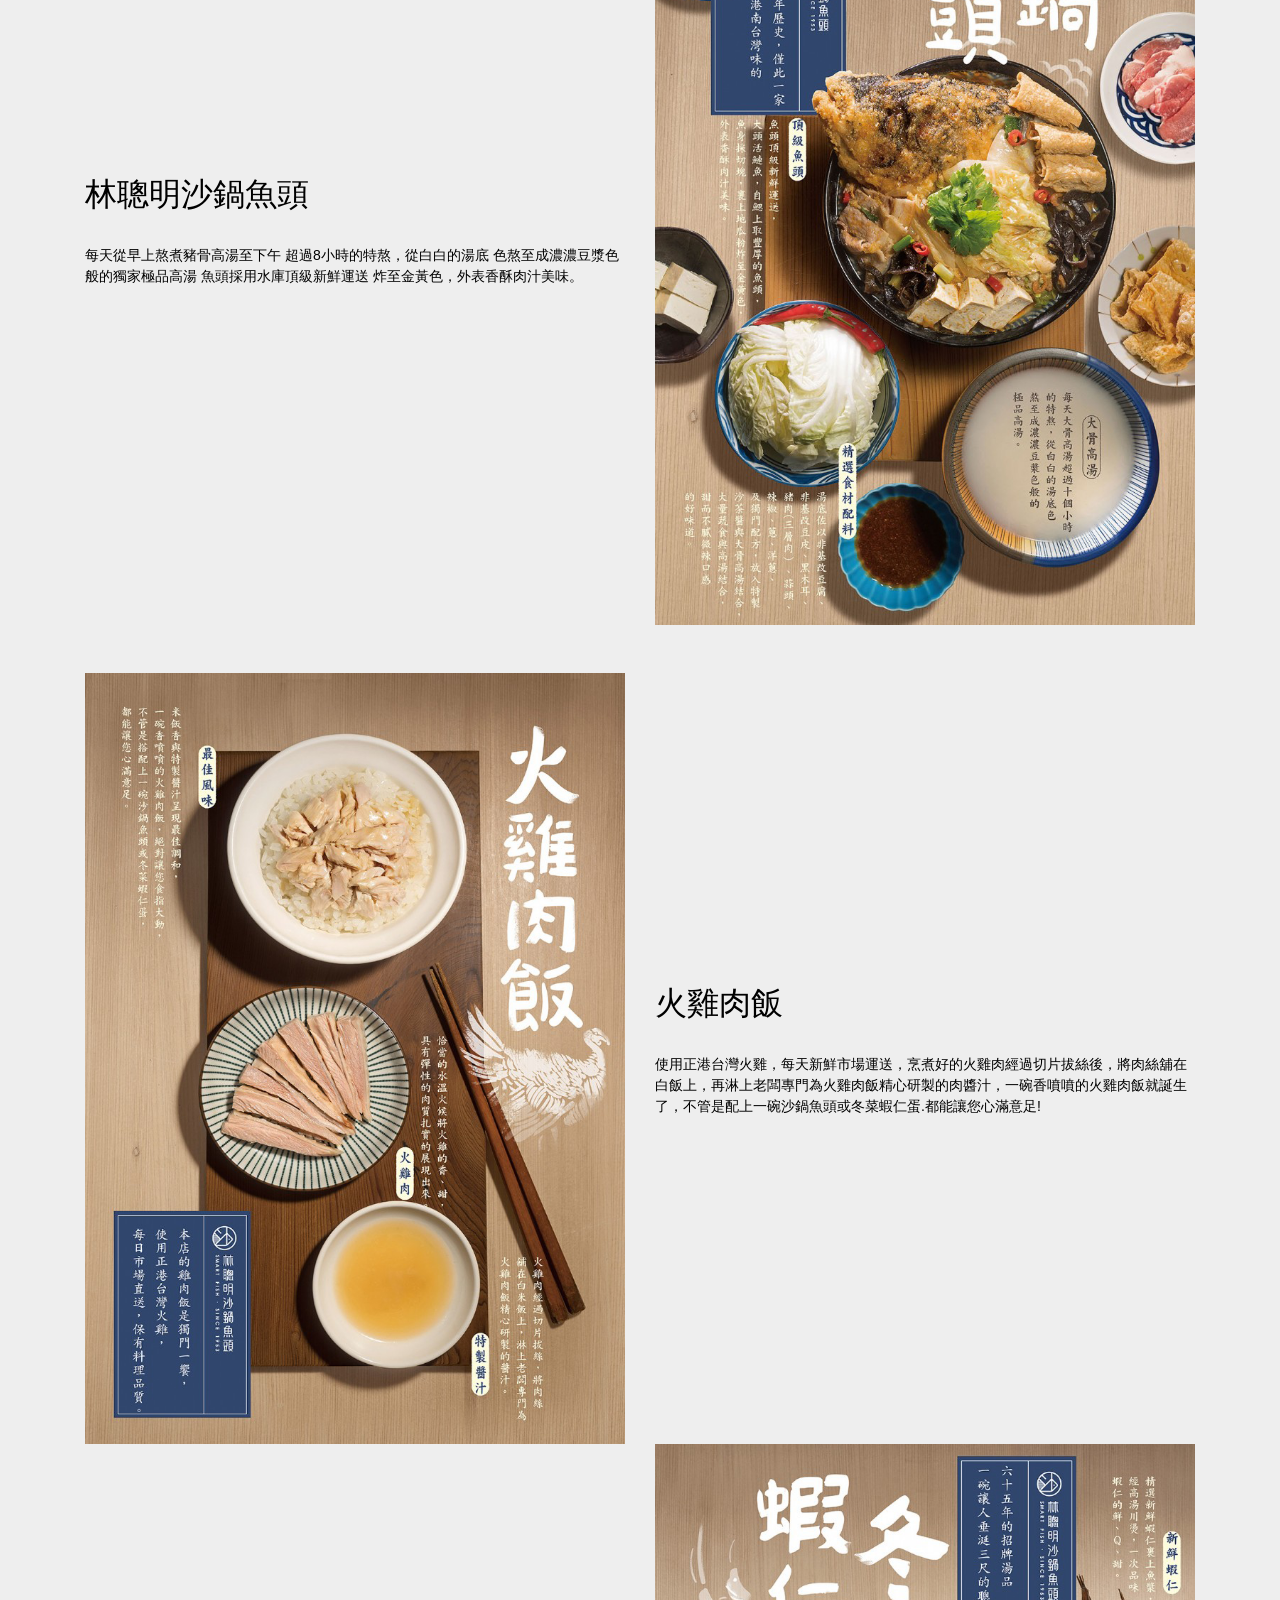
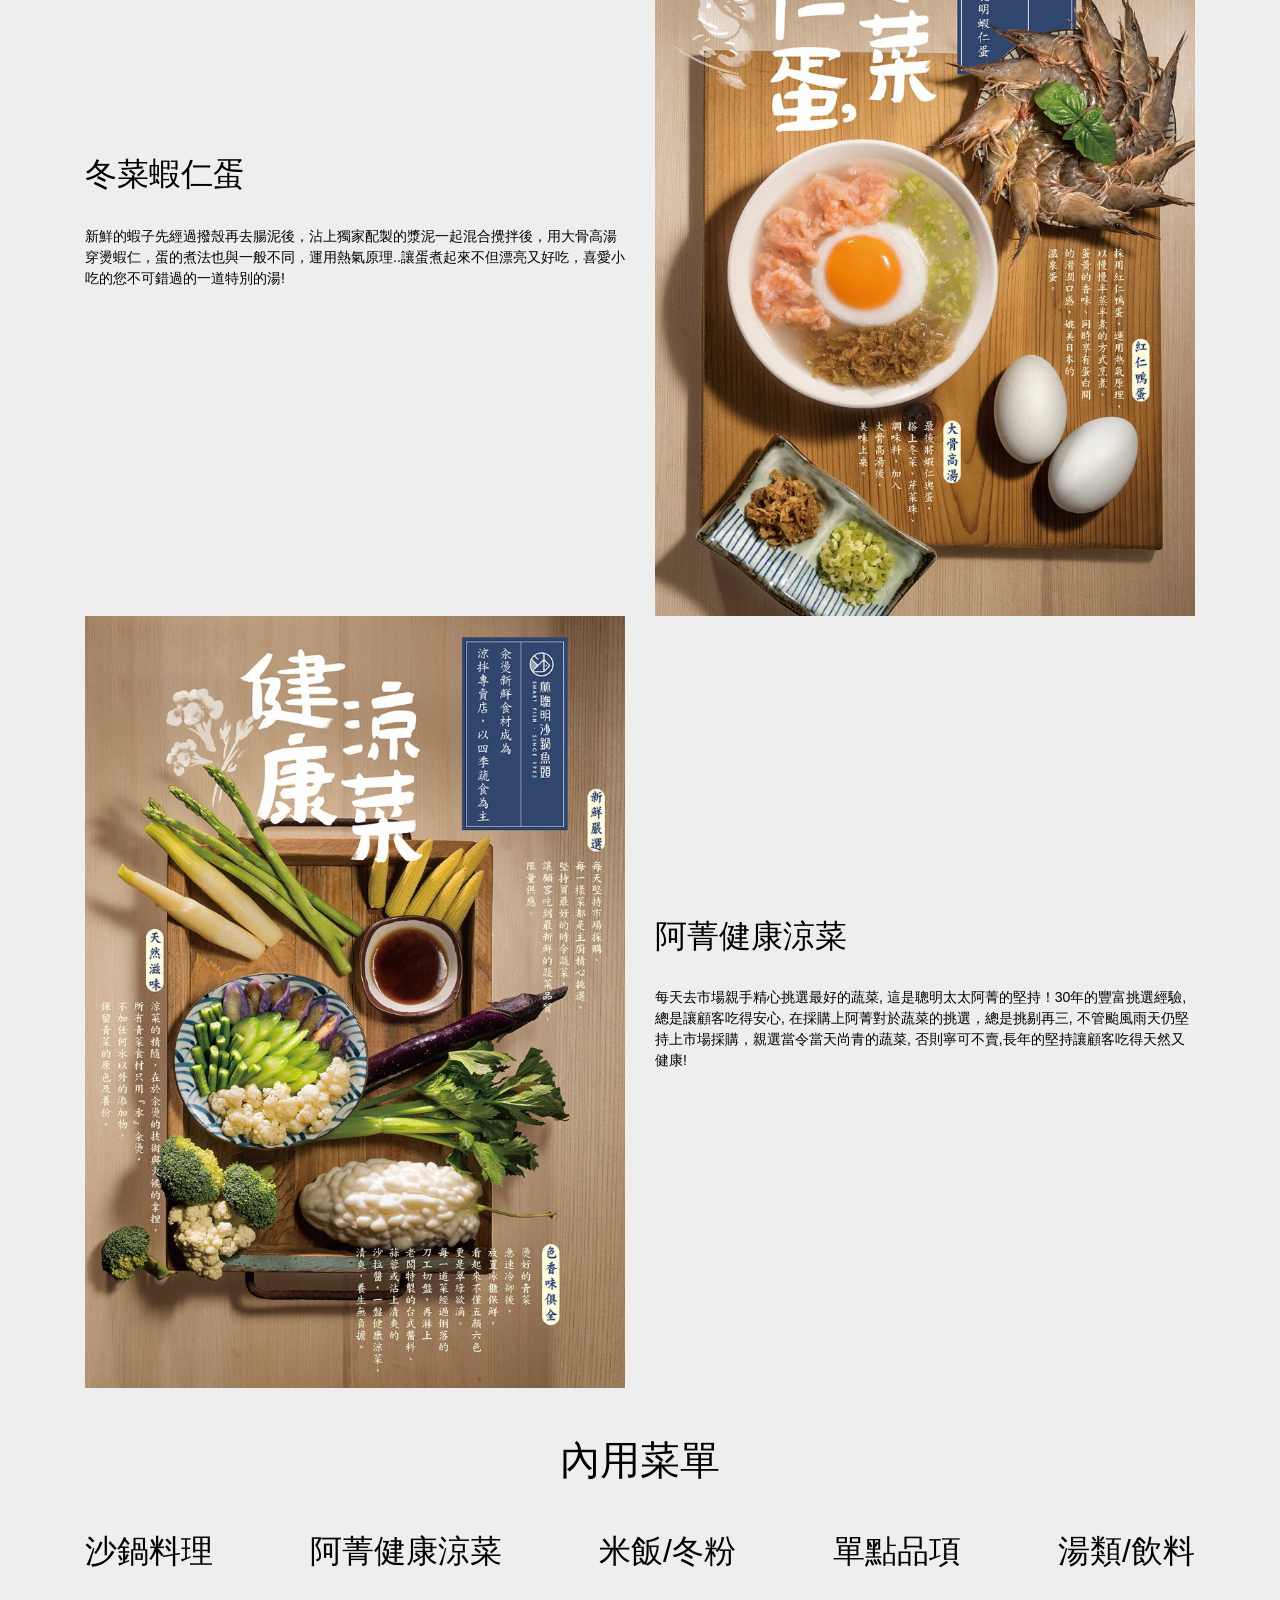
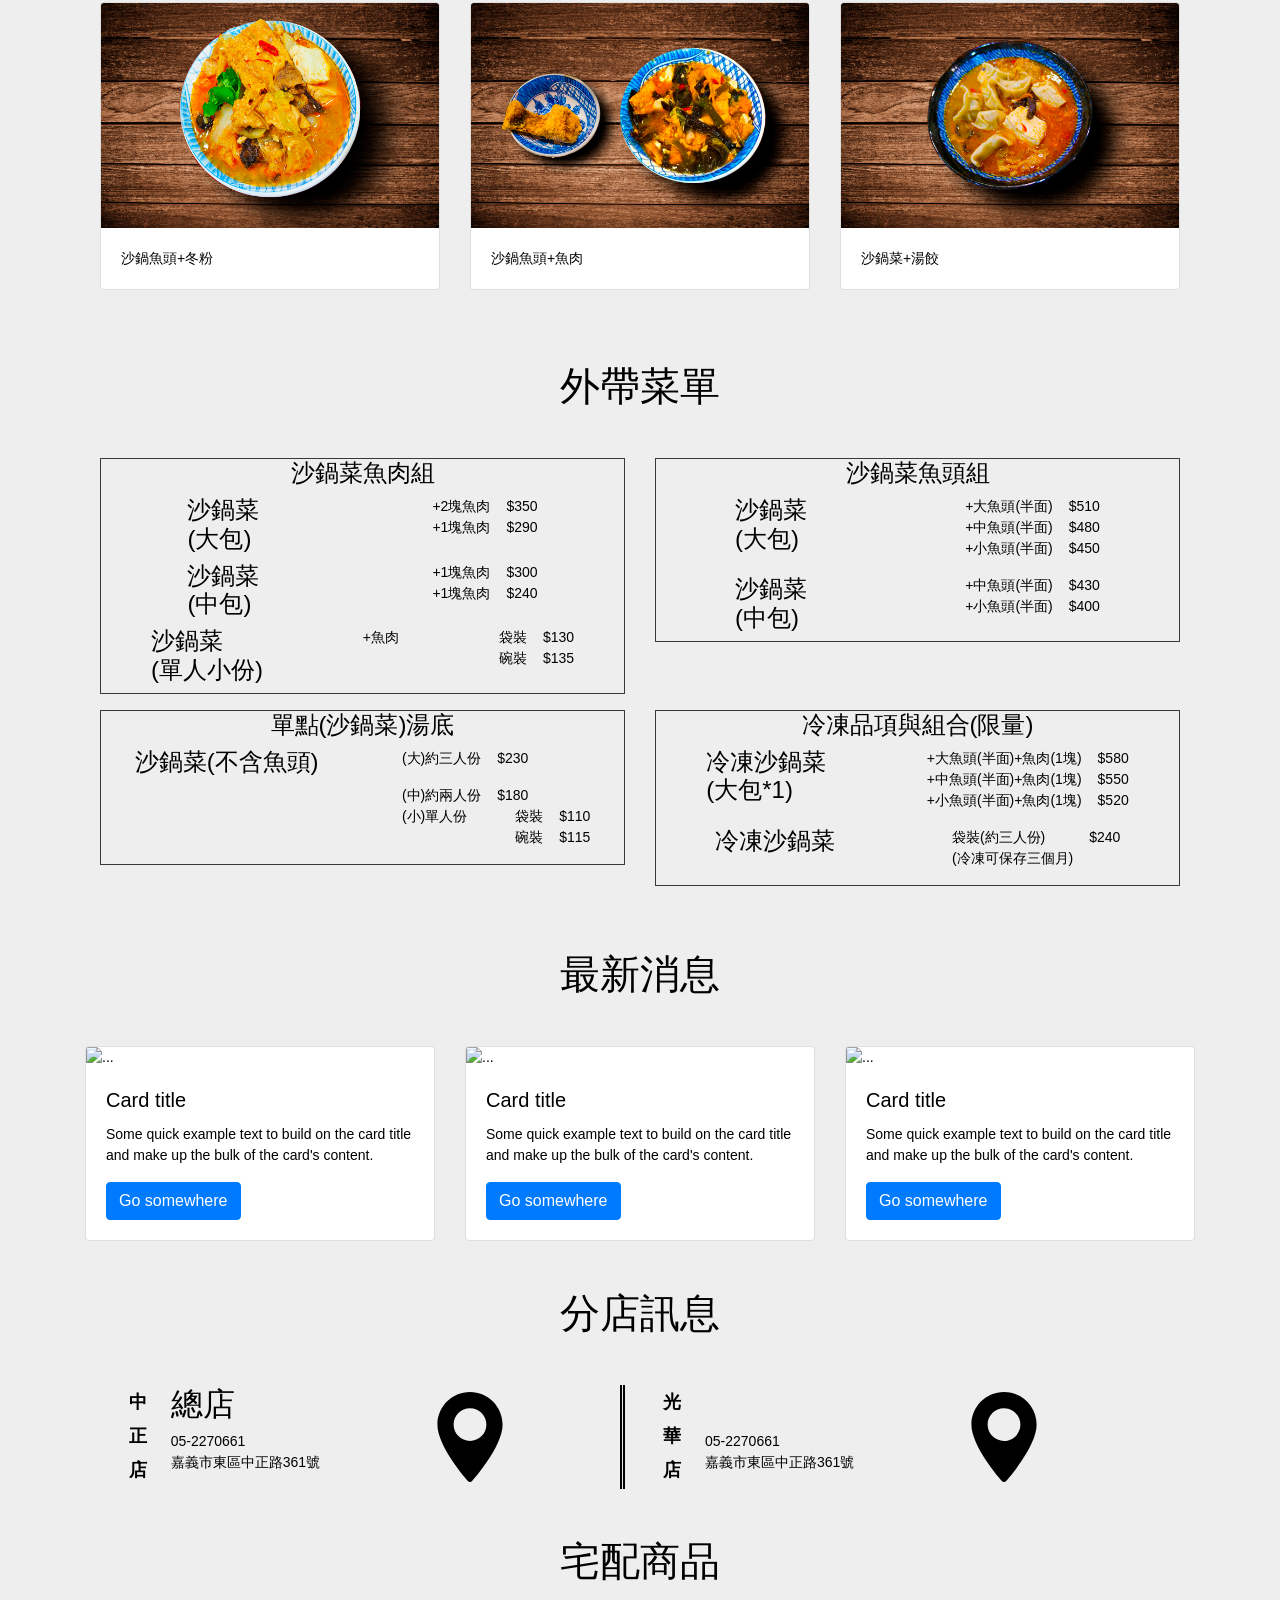
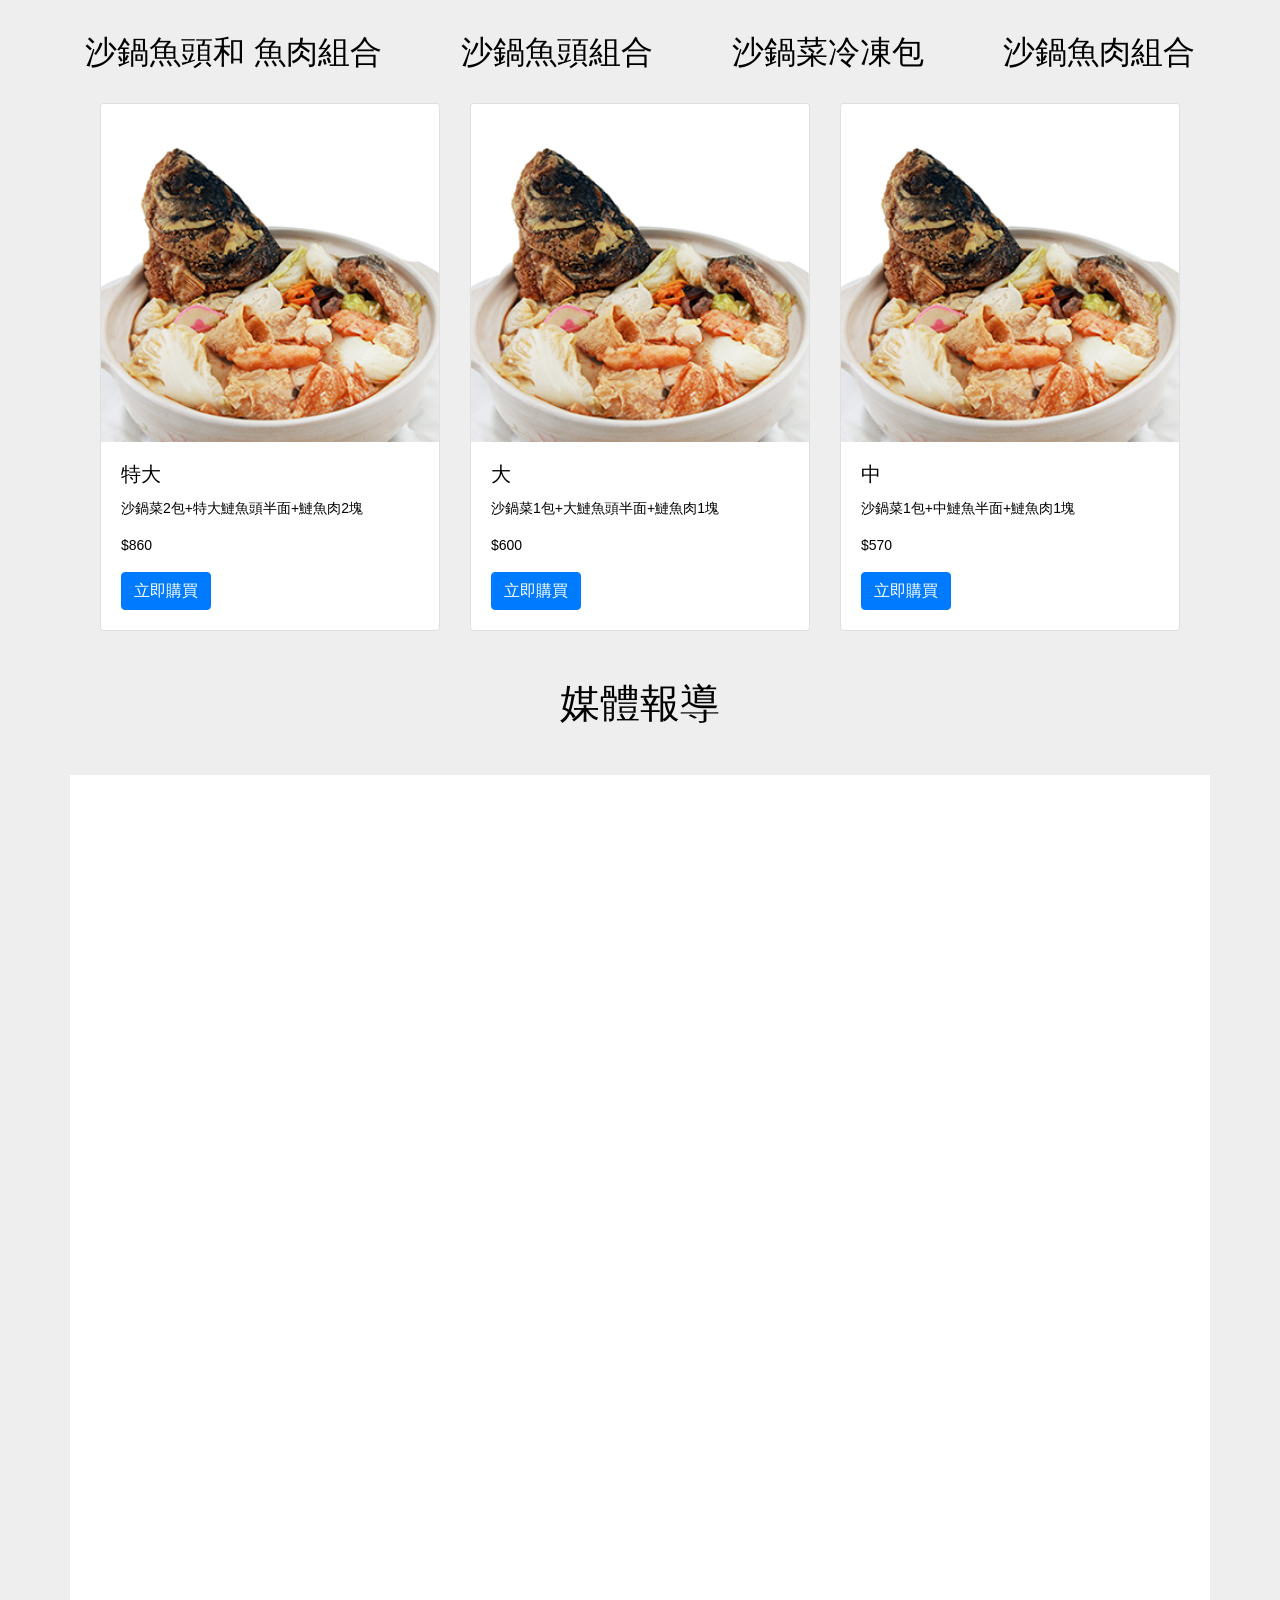
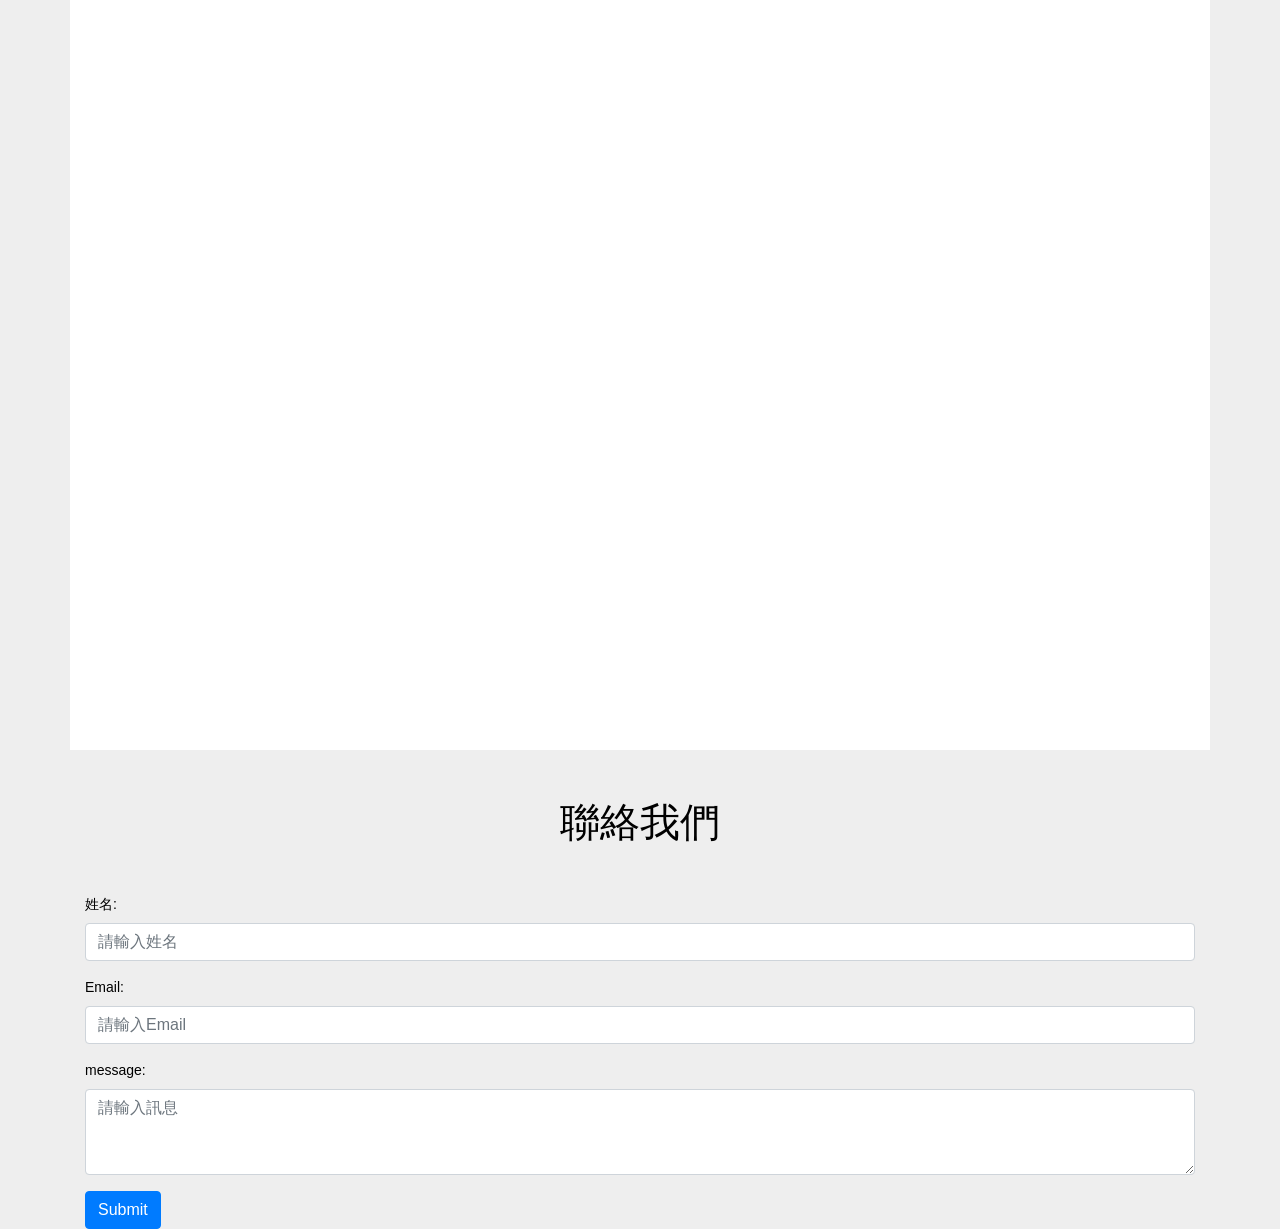
==== commit 852c7d68: "v6" ====
--- a/index.html
+++ b/index.html
@@ -10,6 +10,9 @@
         integrity="sha384-GJzZqFGwb1QTTN6wy59ffF1BuGJpLSa9DkKMp0DgiMDm4iYMj70gZWKYbI706tWS" crossorigin="anonymous">
     <link rel="stylesheet" href="https://unpkg.com/swiper/css/swiper.min.css">
     <link rel="stylesheet" href="https://unpkg.com/aos@next/dist/aos.css" />
+
+    <link rel="stylesheet" href="./css/newsswipper.css">
+
 
     <meta name="viewport" content="width=device-width, initial-scale=1">
 
@@ -1211,15 +1214,66 @@
                             <h1>媒體報導</h1>
                         </div>
                         <div class="row">
+                            <div class="swiper-container">
+                                <div class="swiper-wrapper">
+                                  <div class="swiper-slide">
+                                    <iframe width="560" height="315" src="https://www.youtube.com/embed/G8CEWO7ctyk" frameborder="0" allow="accelerometer; autoplay; encrypted-media; gyroscope; picture-in-picture" allowfullscreen></iframe>
+                                  </div>
+                                  <div class="swiper-slide">
+                                    <iframe width="560" height="315" src="https://www.youtube.com/embed/xrBjukEa6gE" frameborder="0" allow="accelerometer; autoplay; encrypted-media; gyroscope; picture-in-picture" allowfullscreen></iframe>
+                                  </div>
+                                  <div class="swiper-slide">
+                                    <iframe width="560" height="315" src="https://www.youtube.com/embed/jY8nRkRUpik" frameborder="0" allow="accelerometer; autoplay; encrypted-media; gyroscope; picture-in-picture" allowfullscreen></iframe>
+                                  </div>
+                                  <div class="swiper-slide">
+                                    <iframe width="560" height="315" src="https://www.youtube.com/embed/oQY-wazHSpE" frameborder="0" allow="accelerometer; autoplay; encrypted-media; gyroscope; picture-in-picture" allowfullscreen></iframe>
+                                  </div>
+                                  <div class="swiper-slide">
+                                    <iframe width="560" height="315" src="https://www.youtube.com/embed/5WLs6vfo6UQ" frameborder="0" allow="accelerometer; autoplay; encrypted-media; gyroscope; picture-in-picture" allowfullscreen></iframe>
+                                  </div>
+                                </div>
+                                <!-- Add Pagination -->
+                                <div class="swiper-pagination"></div>
+                                <!-- Add Arrows -->
+                                <div class="swiper-button-next"></div>
+                                <div class="swiper-button-prev"></div>
+                              </div>
+                    </div>
+                </div>
+            </section>
+
+            <section>
+                <div class="contact">
+                    <div class="container  my-5">
+                        <div class="contact-title mb-5 text-center">
+                            <h1>聯絡我們</h1>
+                        </div>
+                        <div class="row ">
                           <div class="col-sm">
-                            One of three columns
+                            <div class="contact-us ">
+                                                         <form>
+                                <div class="form-group">
+                                  <label for="name">姓名:</label>
+                                  <input type="text" class="form-control" id="exampleFormControlInput1" placeholder="請輸入姓名" required>
+                                </div>
+
+                                <div class="form-group">
+                                    <label for="exampleFormControlInput1">Email:</label>
+                                    <input type="email" class="form-control" id="exampleFormControlInput1" placeholder="請輸入Email" required>
+                                  </div>
+
+                                <div class="form-group">
+                                  <label for="exampleFormControlTextarea1">message:</label>
+                                  <textarea class="form-control" placeholder="請輸入訊息" id="exampleFormControlTextarea1" rows="3" required></textarea>
+                                </div>
+
+                                <button type="submit" class="btn btn-primary">Submit</button>
+
+                              </form>
+                            </div>
+   
                           </div>
-                          <div class="col-sm">
-                            One of three columns
-                          </div>
-                          <div class="col-sm">
-                            One of three columns
-                          </div>
+
                         </div>
                       </div>
                 </div>
@@ -1627,6 +1681,23 @@
             $($('.deliver-item-content')[num]).addClass('active2');
 
         })
+
+
+        var swiper = new Swiper('.swiper-container', {
+      slidesPerView: 3,
+      spaceBetween: 30,
+      slidesPerGroup: 3,
+      loop: true,
+      loopFillGroupWithBlank: true,
+      pagination: {
+        el: '.swiper-pagination',
+        clickable: true,
+      },
+      navigation: {
+        nextEl: '.swiper-button-next',
+        prevEl: '.swiper-button-prev',
+      },
+    });
     </script>
 
 
--- a/css/newsswipper.css
+++ b/css/newsswipper.css
@@ -0,0 +1,35 @@
+html, body {
+    position: relative;
+    height: 100%;
+  }
+  body {
+    background: #eee;
+    font-family: Helvetica Neue, Helvetica, Arial, sans-serif;
+    font-size: 14px;
+    color:#000;
+    margin: 0;
+    padding: 0;
+  }
+  .swiper-container {
+    width: 100%;
+    height: 100%;
+  }
+  .swiper-slide {
+    text-align: center;
+    font-size: 18px;
+    background: #fff;
+
+    /* Center slide text vertically */
+    display: -webkit-box;
+    display: -ms-flexbox;
+    display: -webkit-flex;
+    display: flex;
+    -webkit-box-pack: center;
+    -ms-flex-pack: center;
+    -webkit-justify-content: center;
+    justify-content: center;
+    -webkit-box-align: center;
+    -ms-flex-align: center;
+    -webkit-align-items: center;
+    align-items: center;
+  }
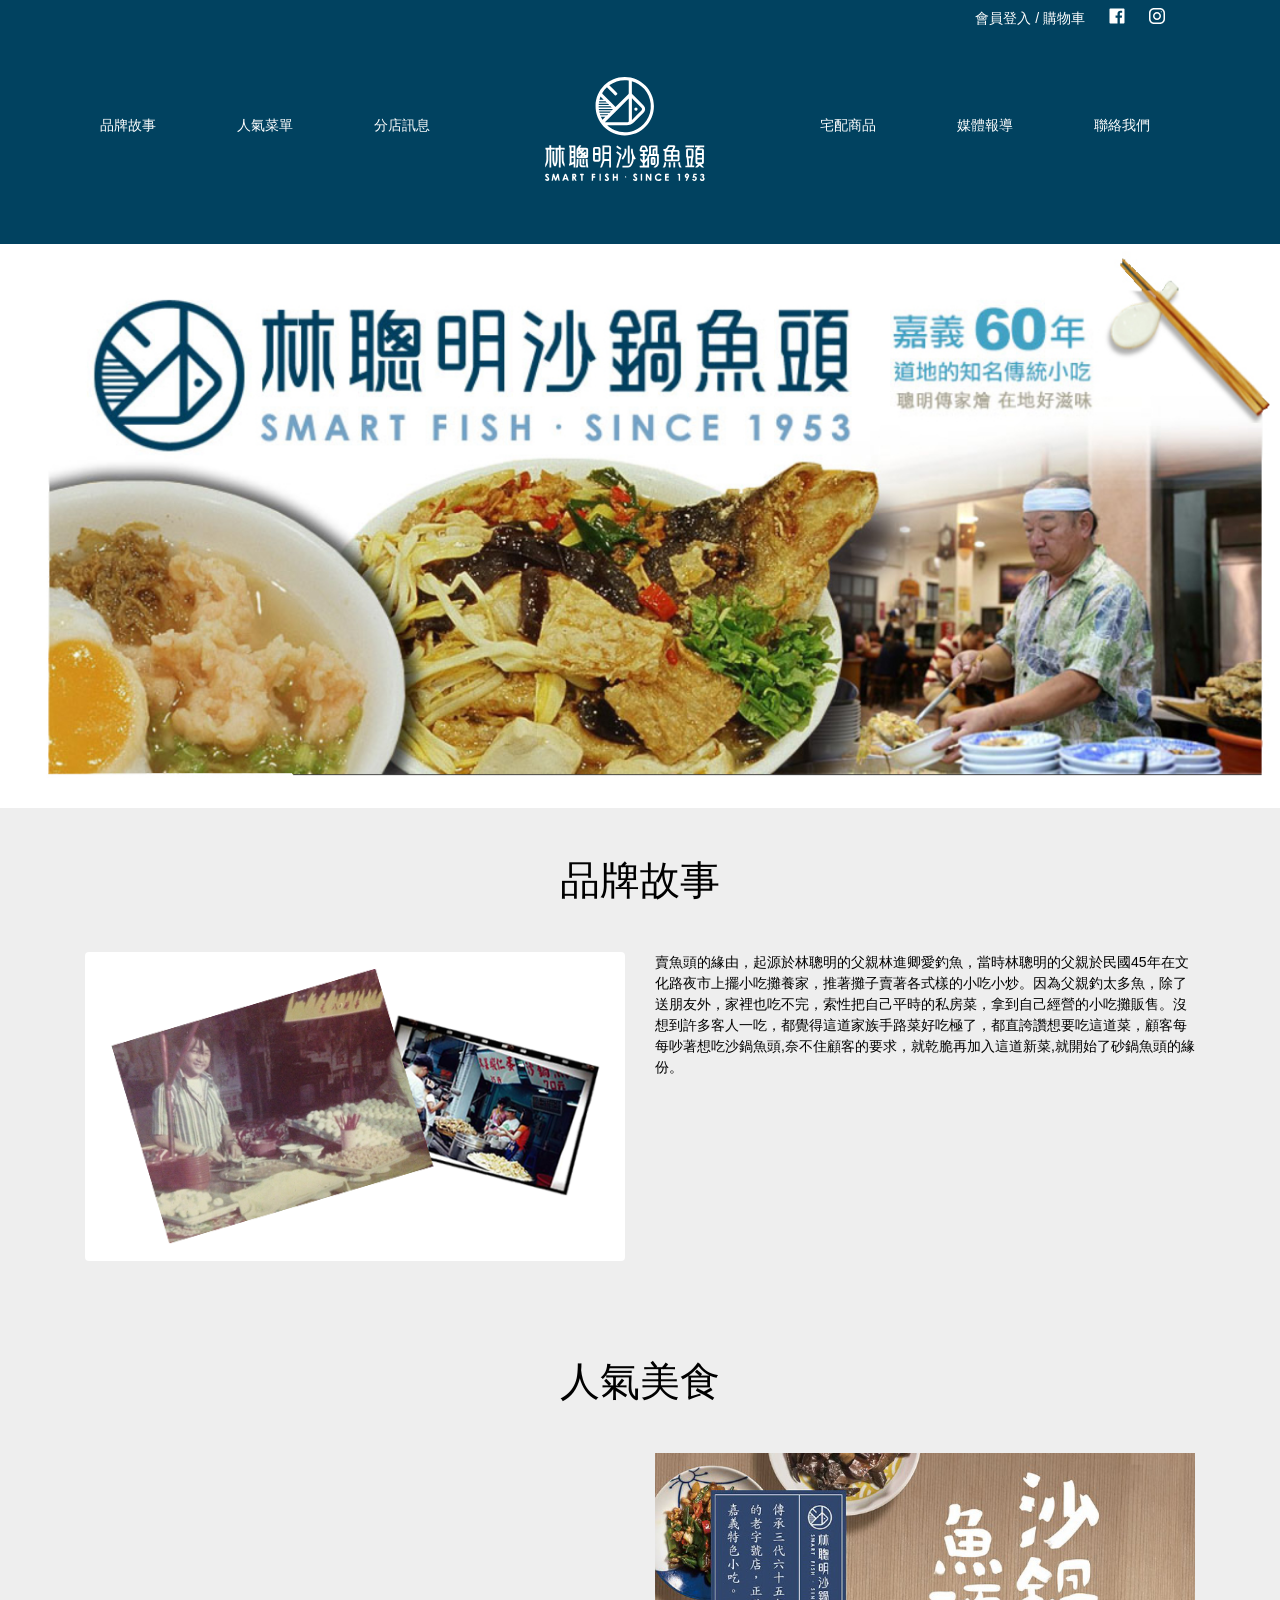
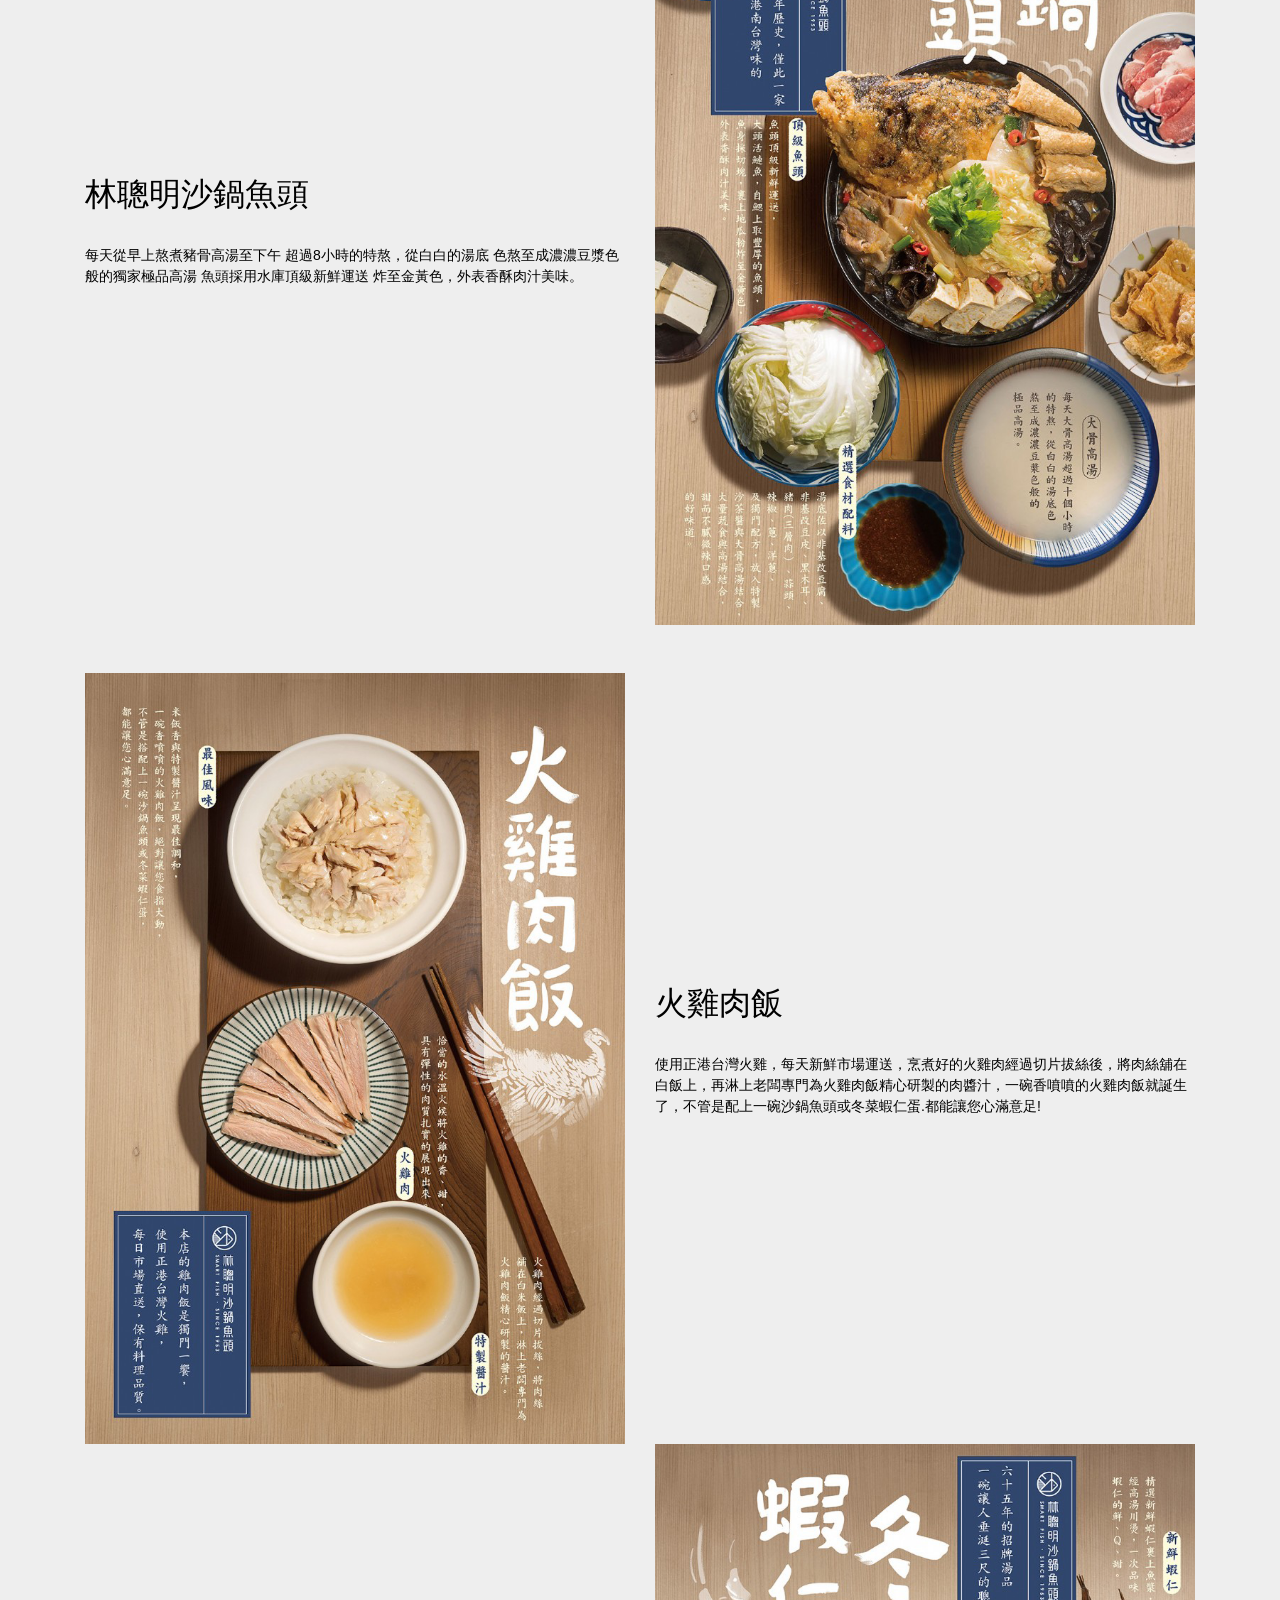
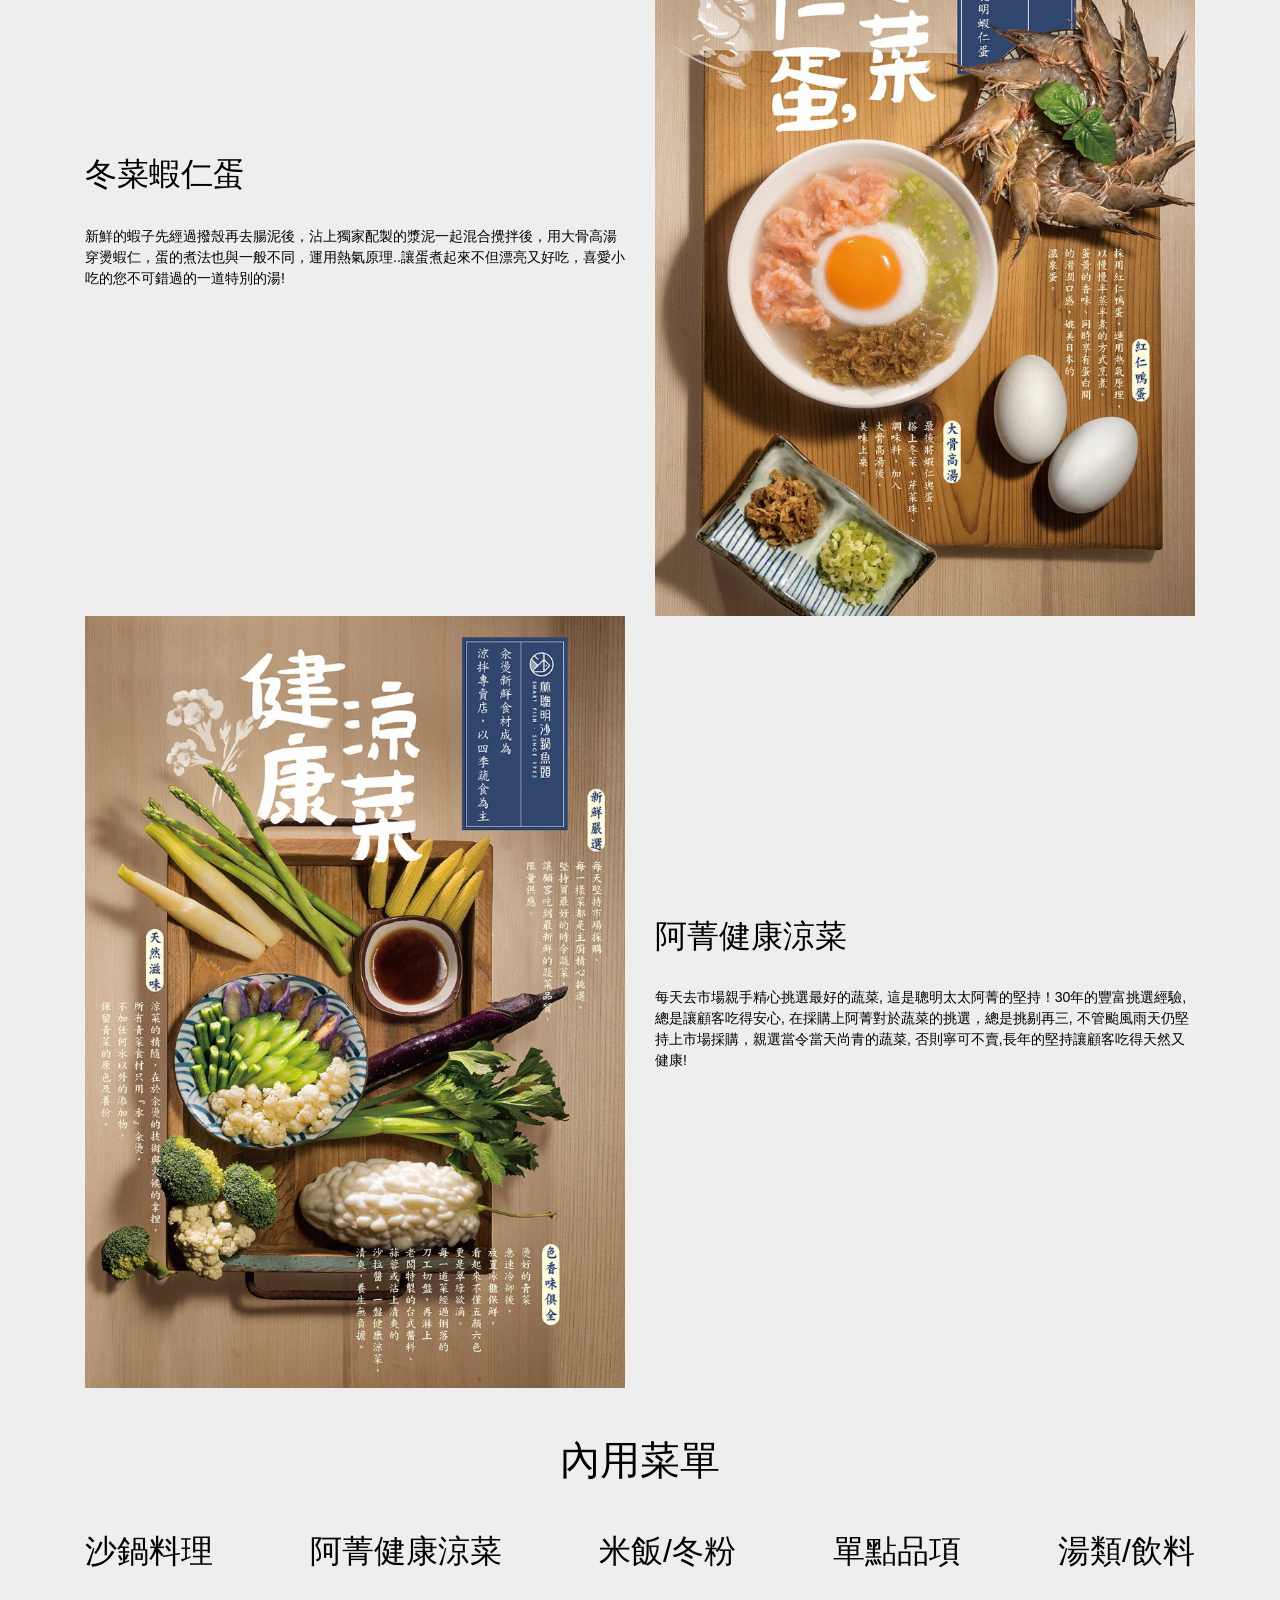
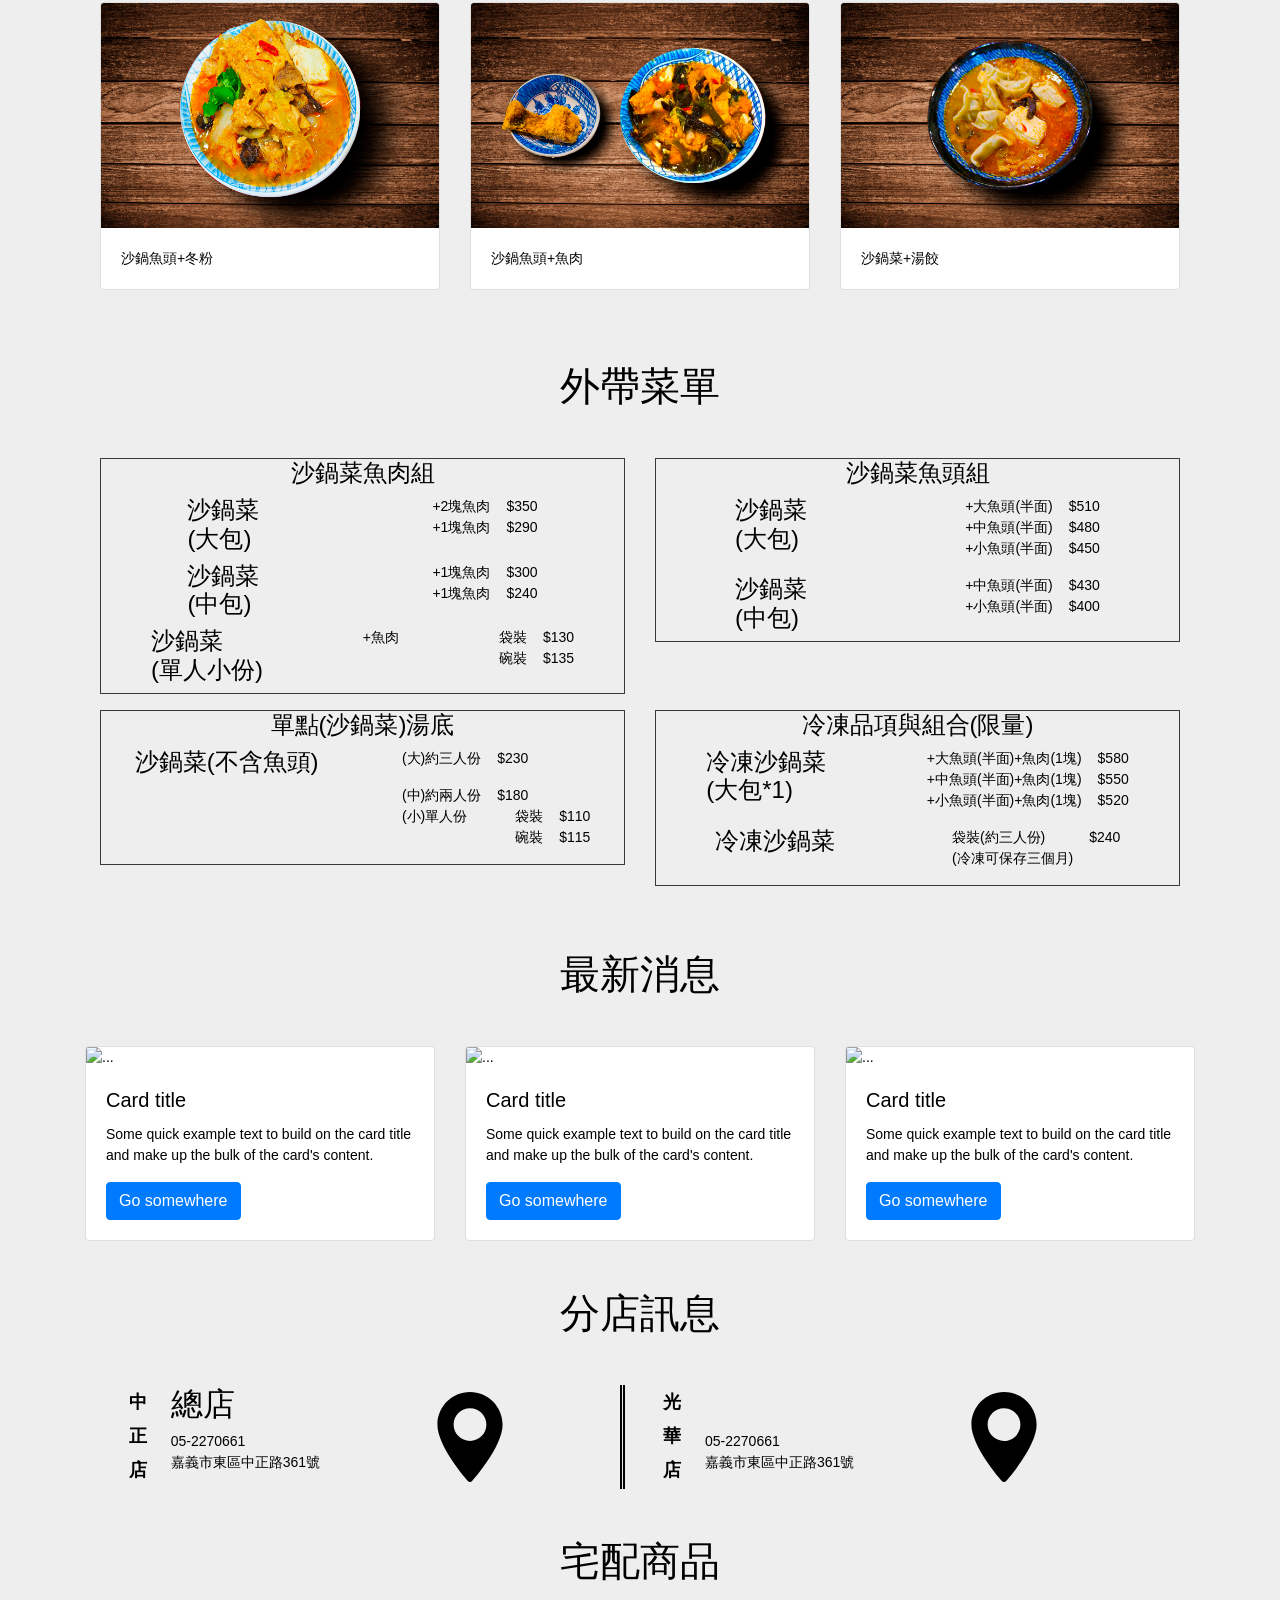
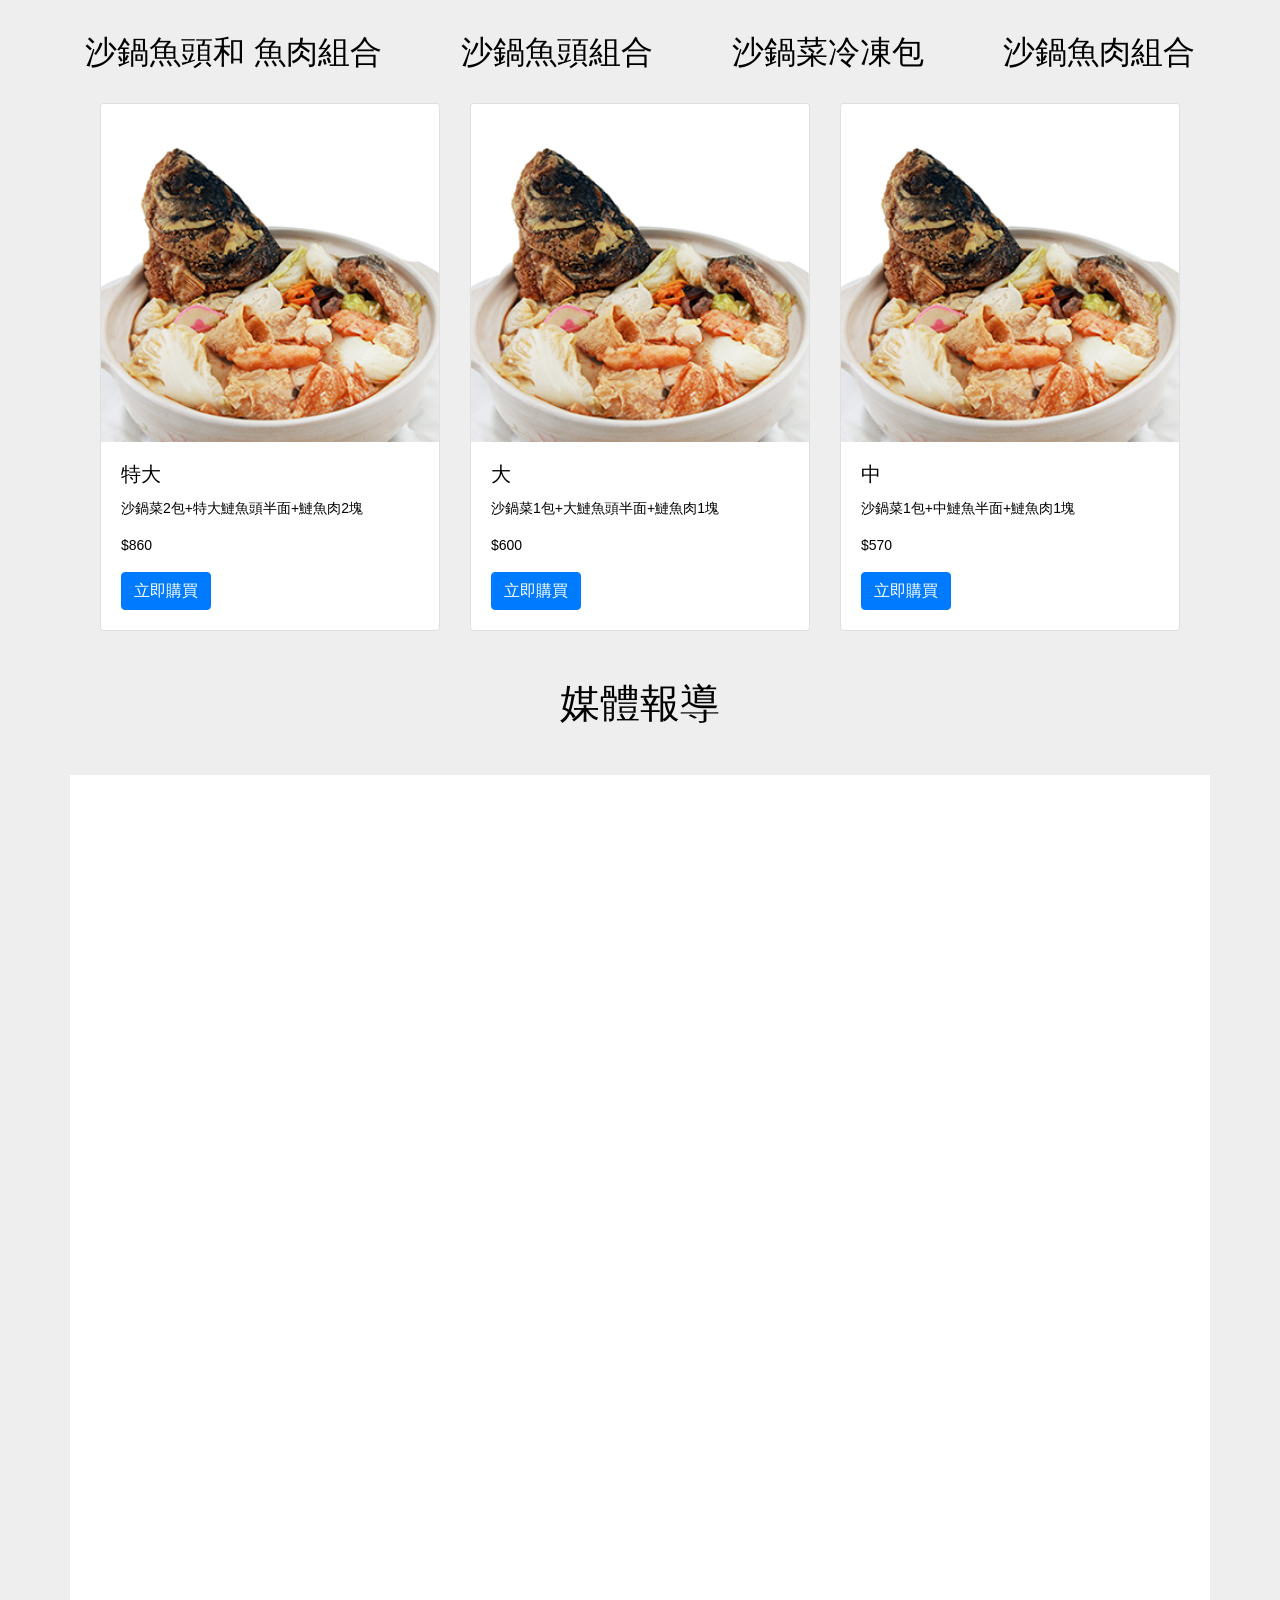
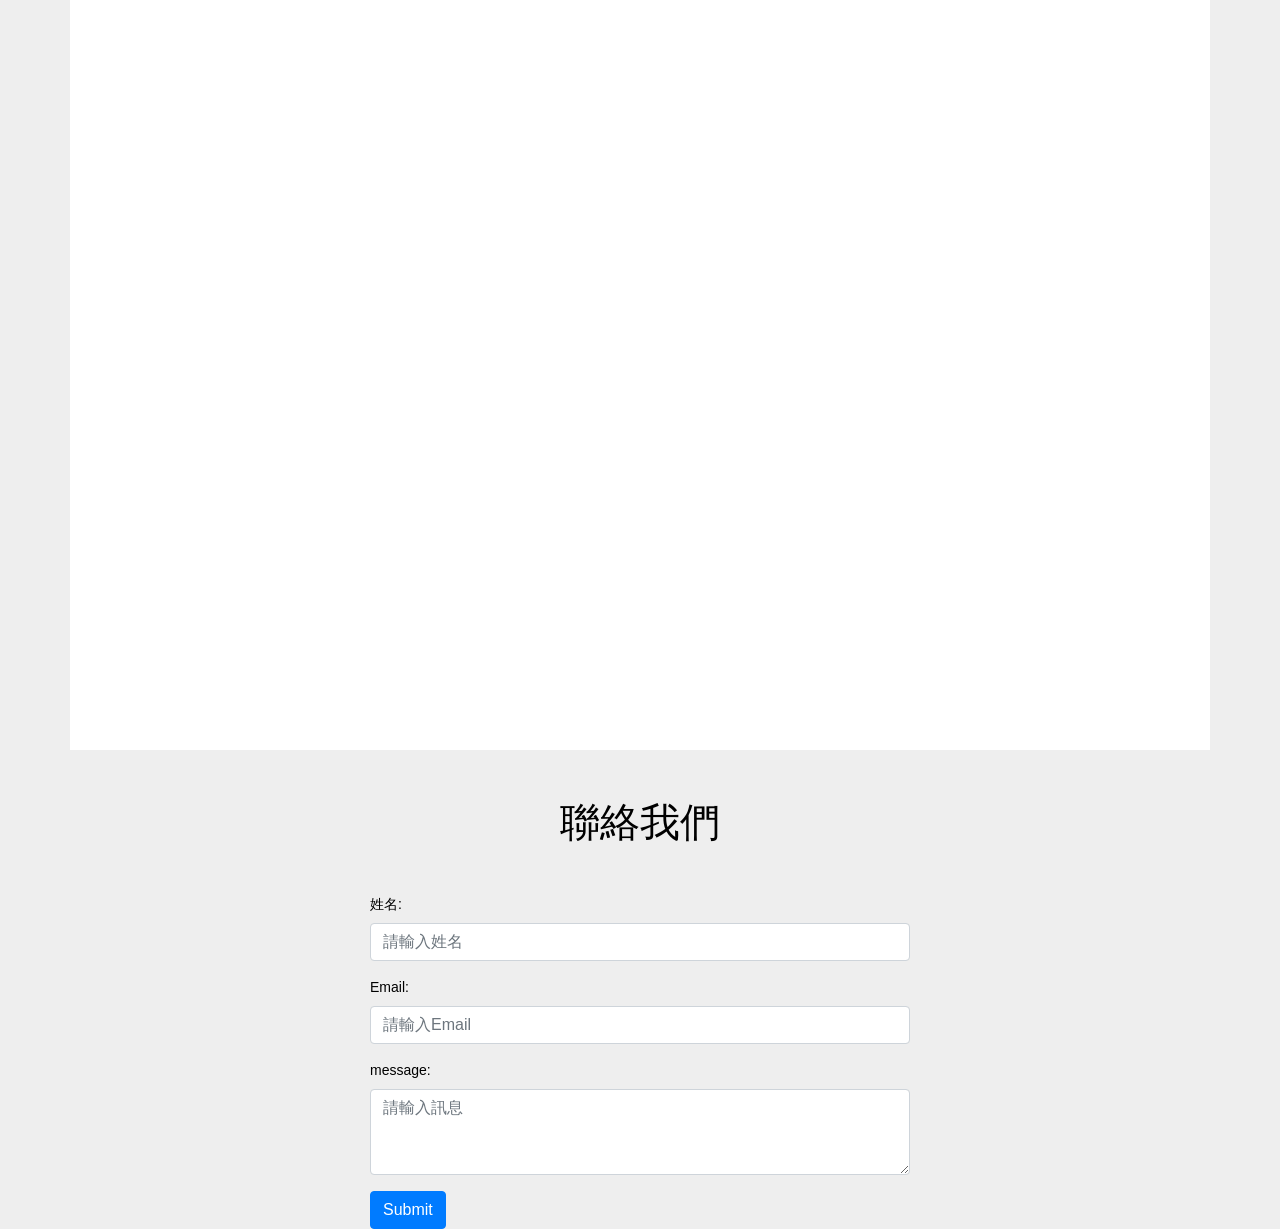
==== commit 4b67292b: "Update index.html" ====
--- a/index.html
+++ b/index.html
@@ -1248,8 +1248,8 @@
                         <div class="contact-title mb-5 text-center">
                             <h1>聯絡我們</h1>
                         </div>
-                        <div class="row ">
-                          <div class="col-sm">
+                        <div class="row d-flex justify-content-center">
+                          <div class="col-6">
                             <div class="contact-us ">
                                                          <form>
                                 <div class="form-group">
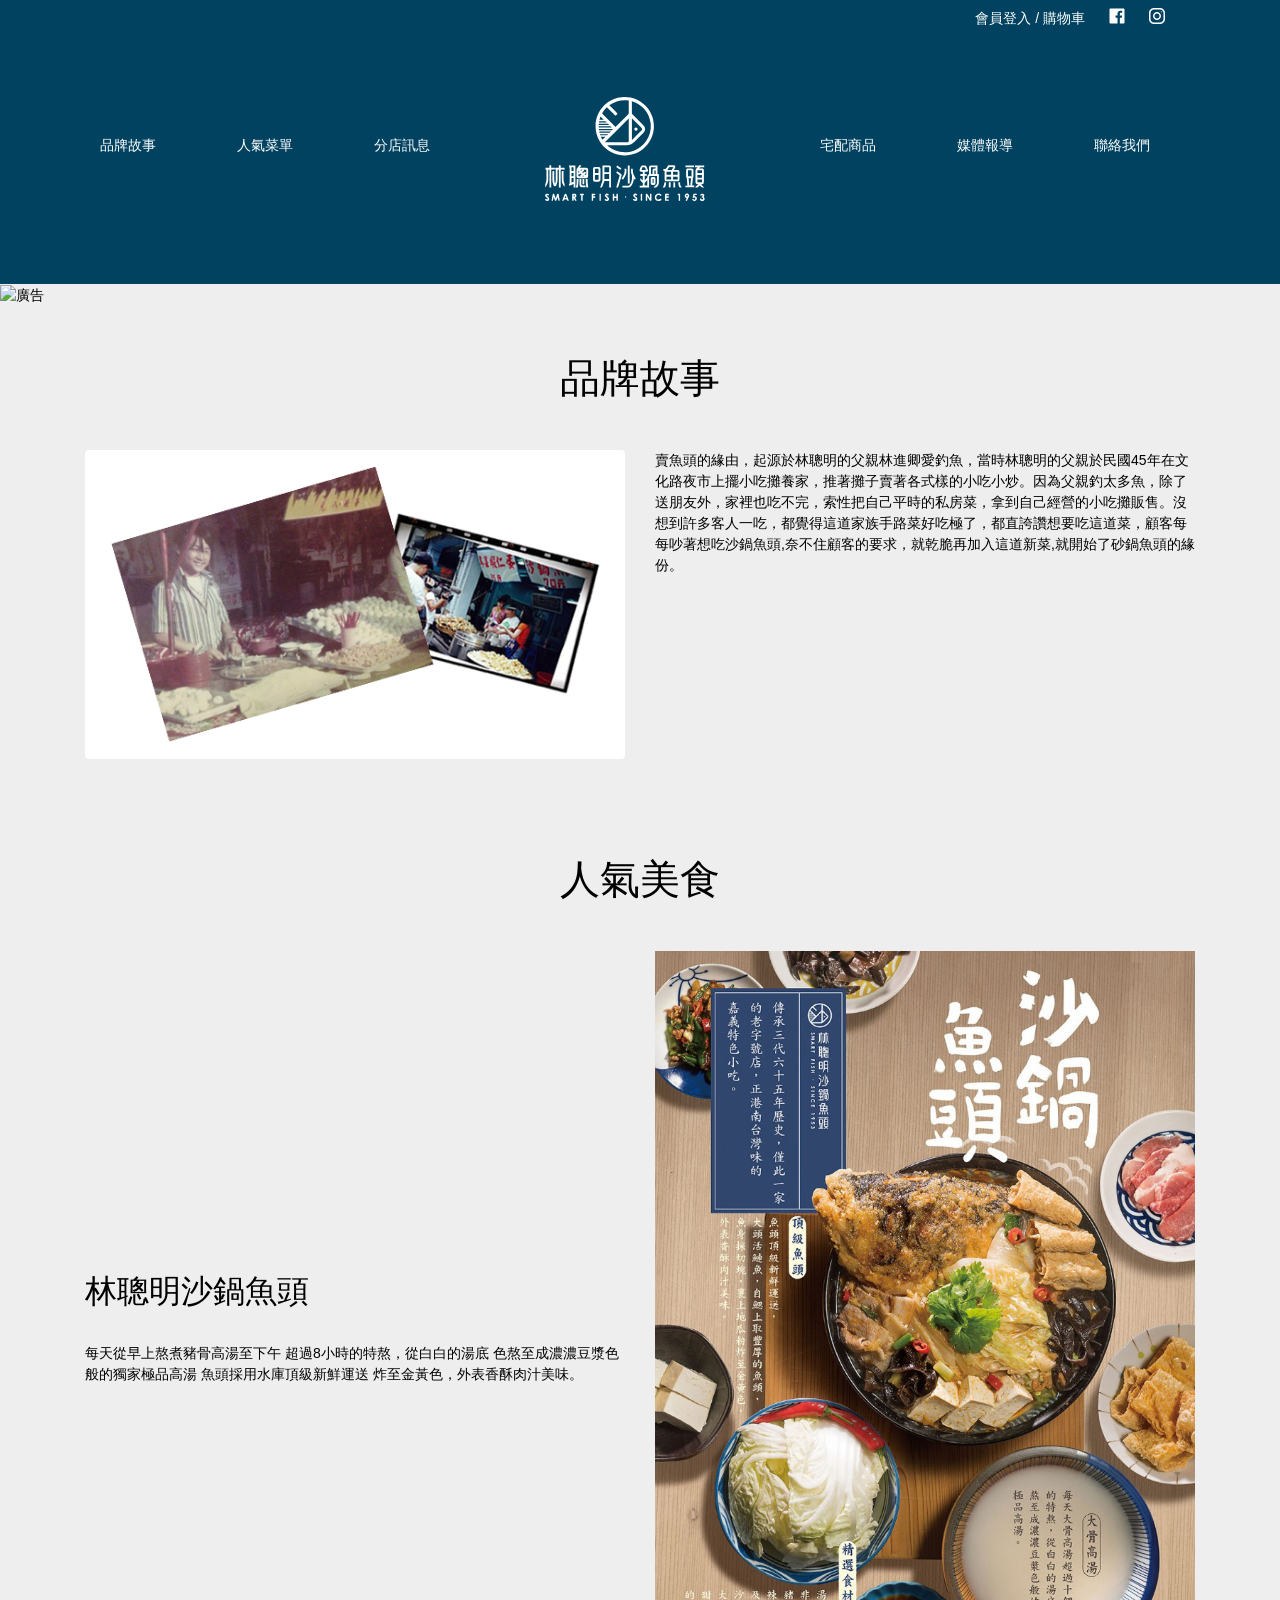
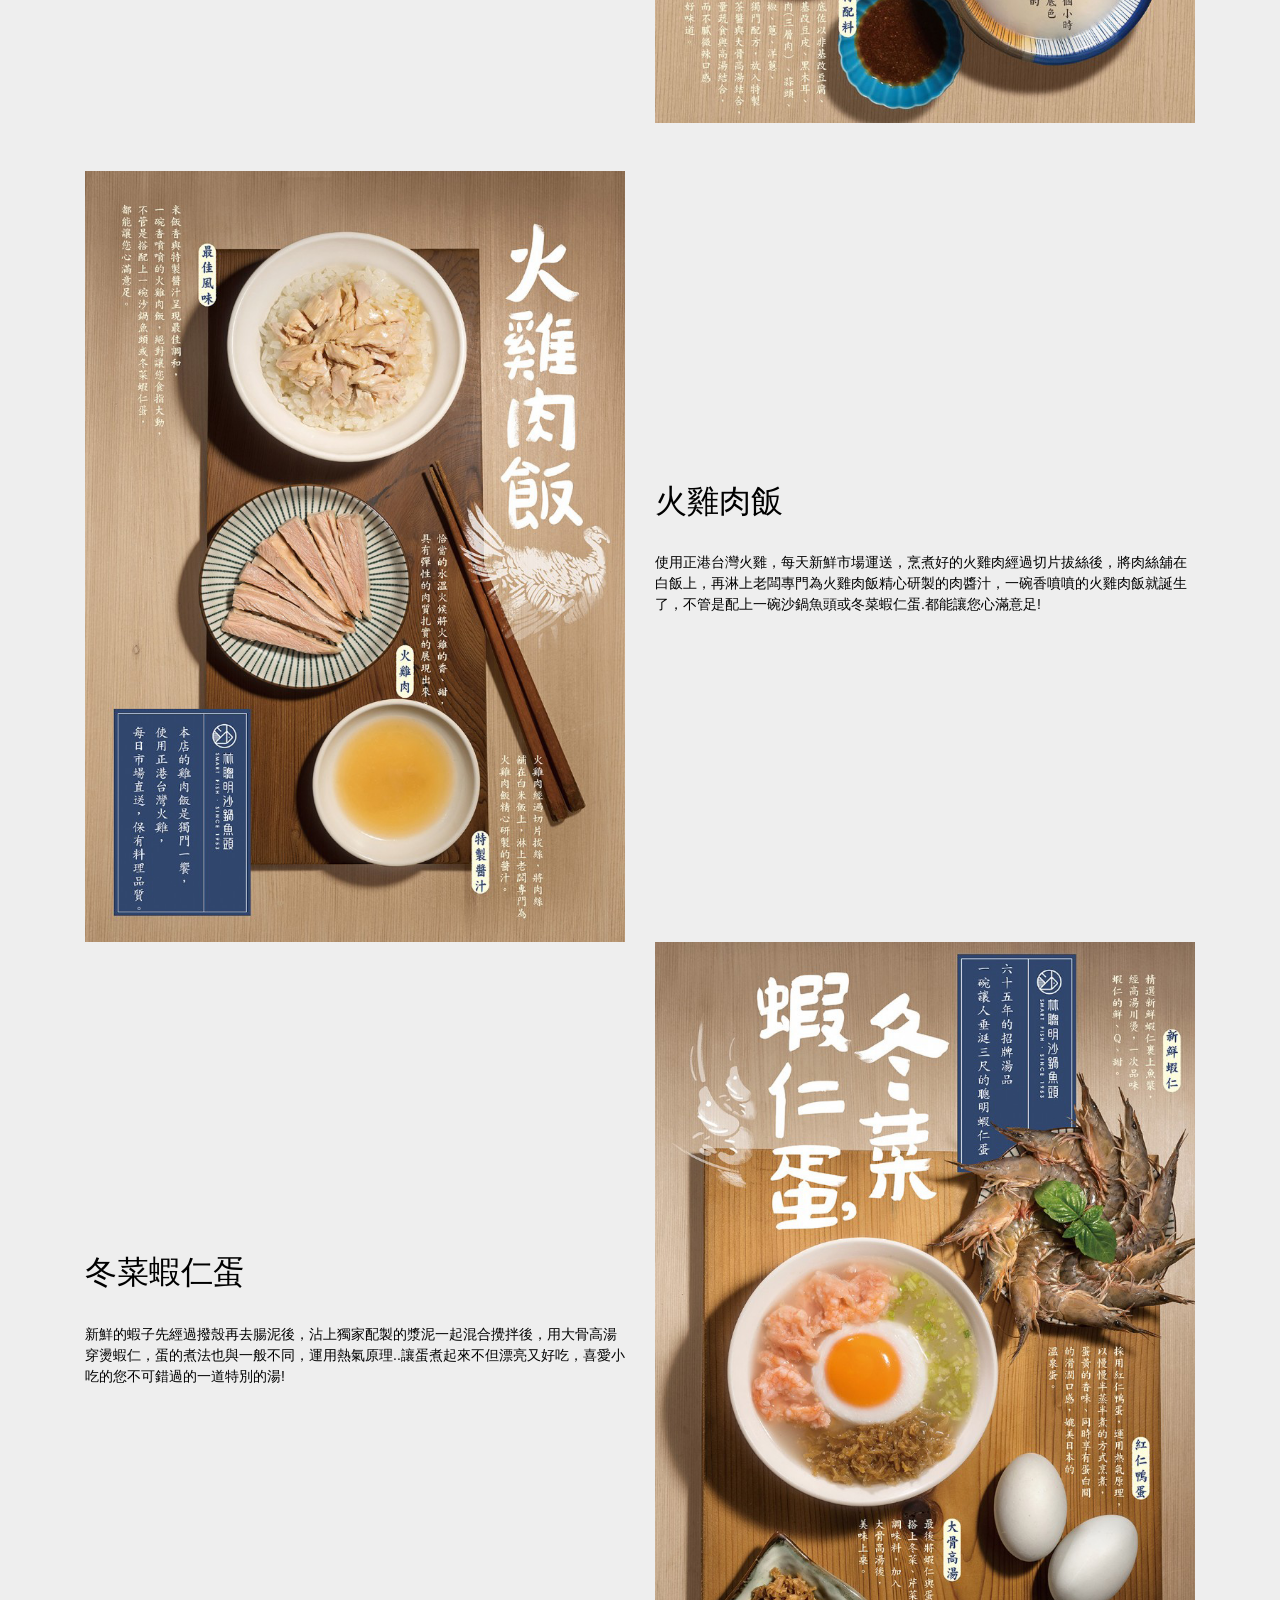
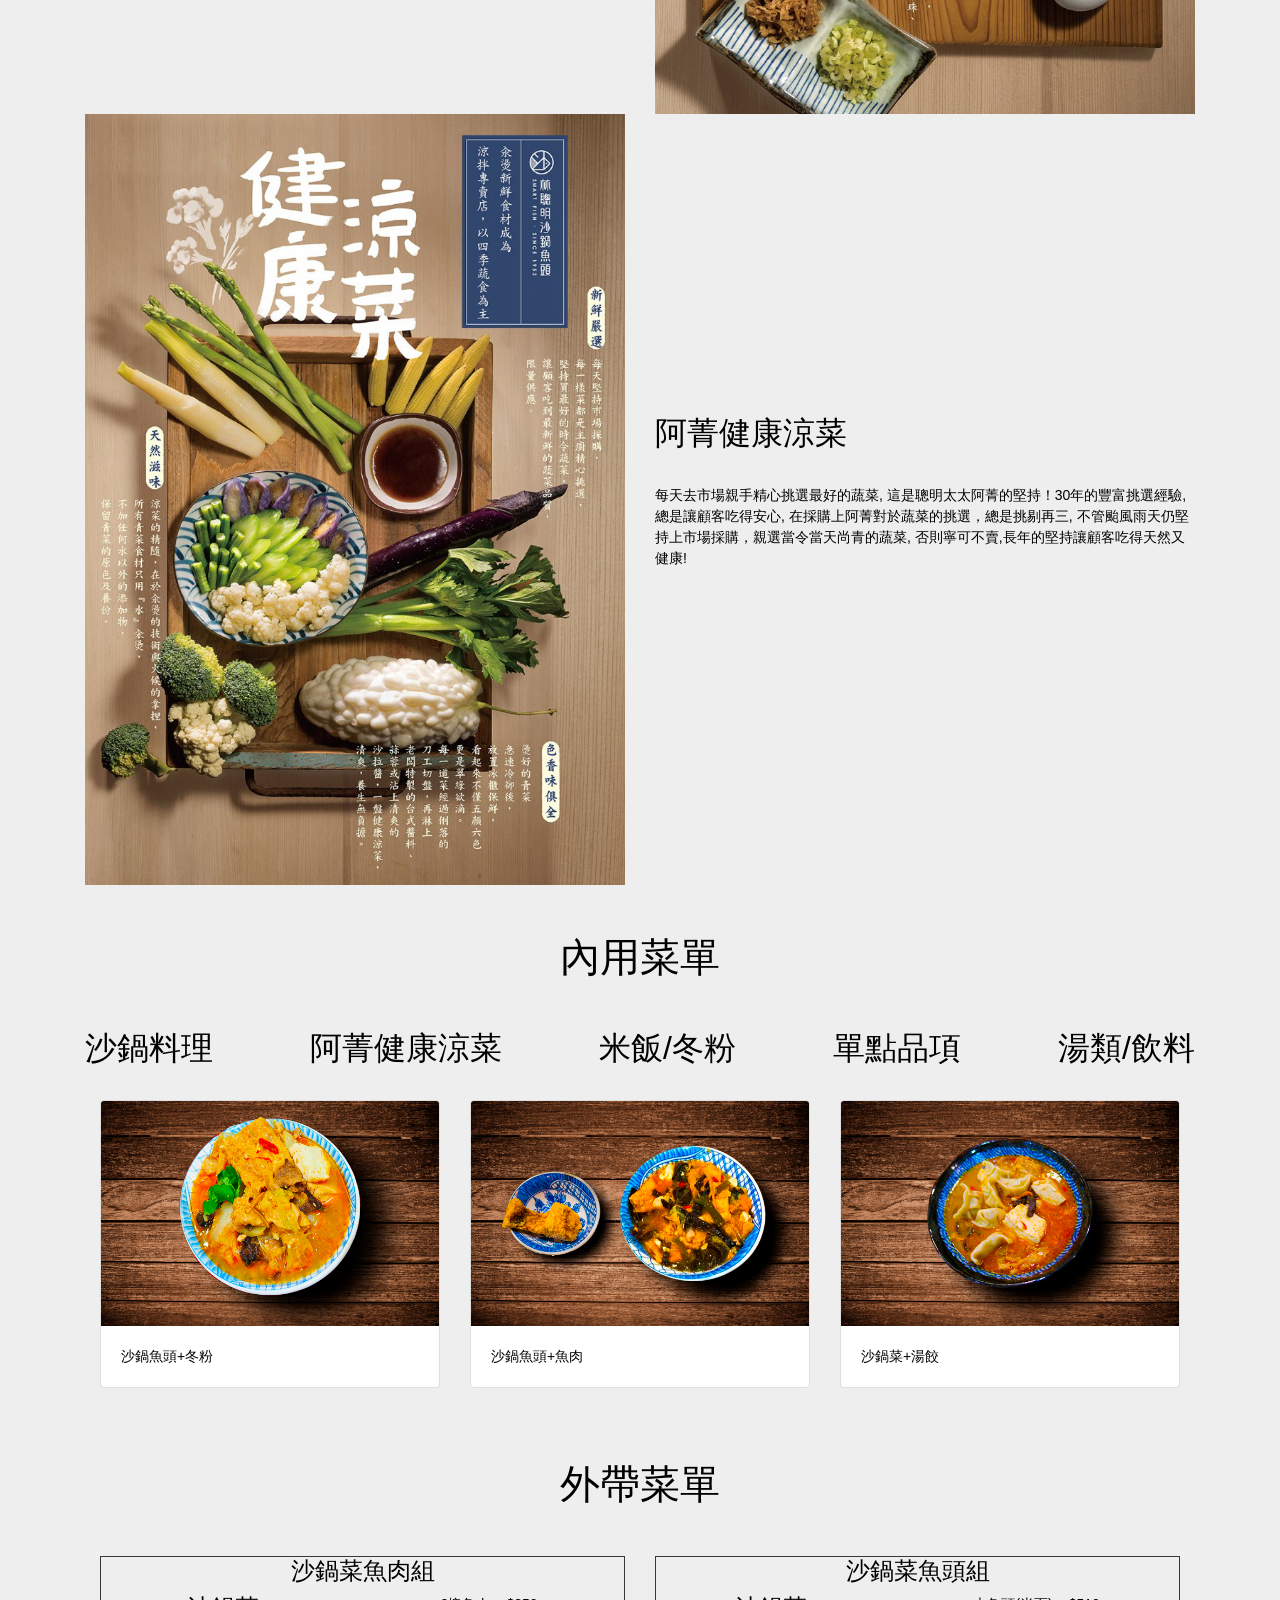
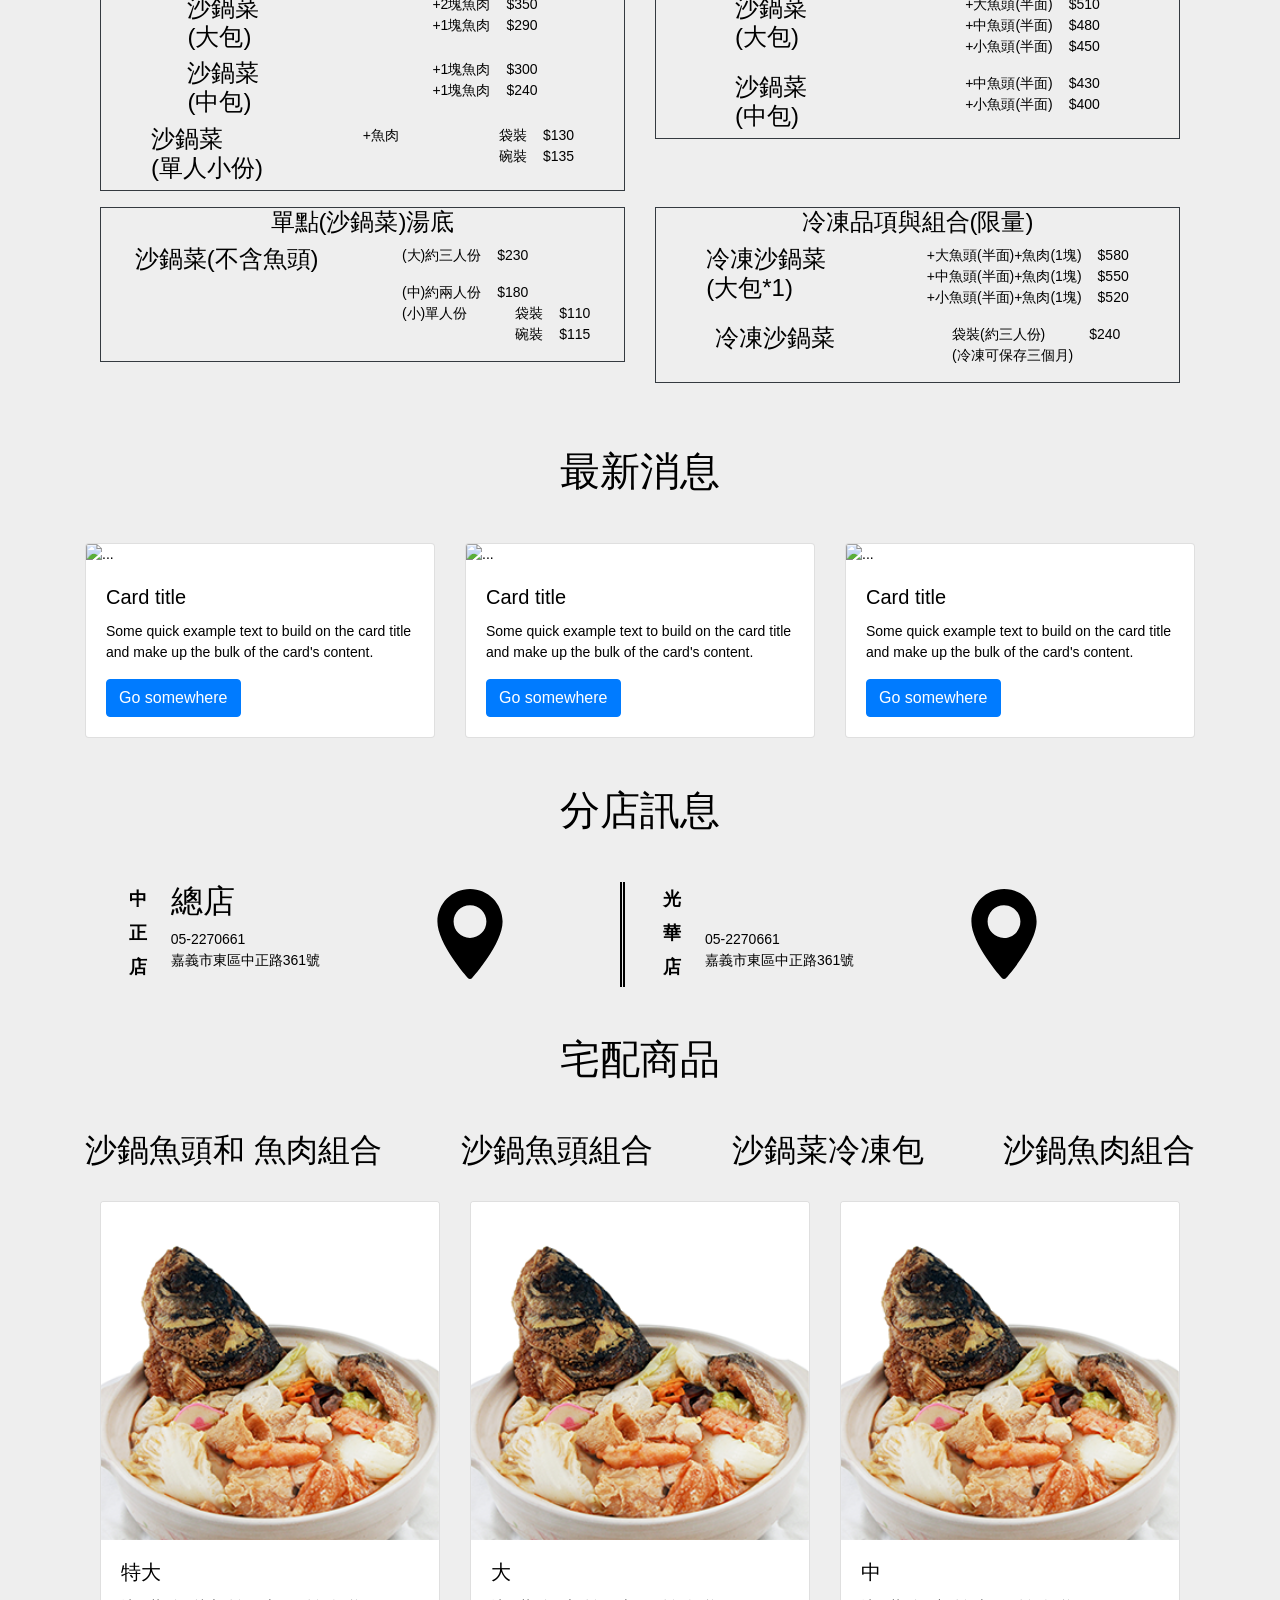
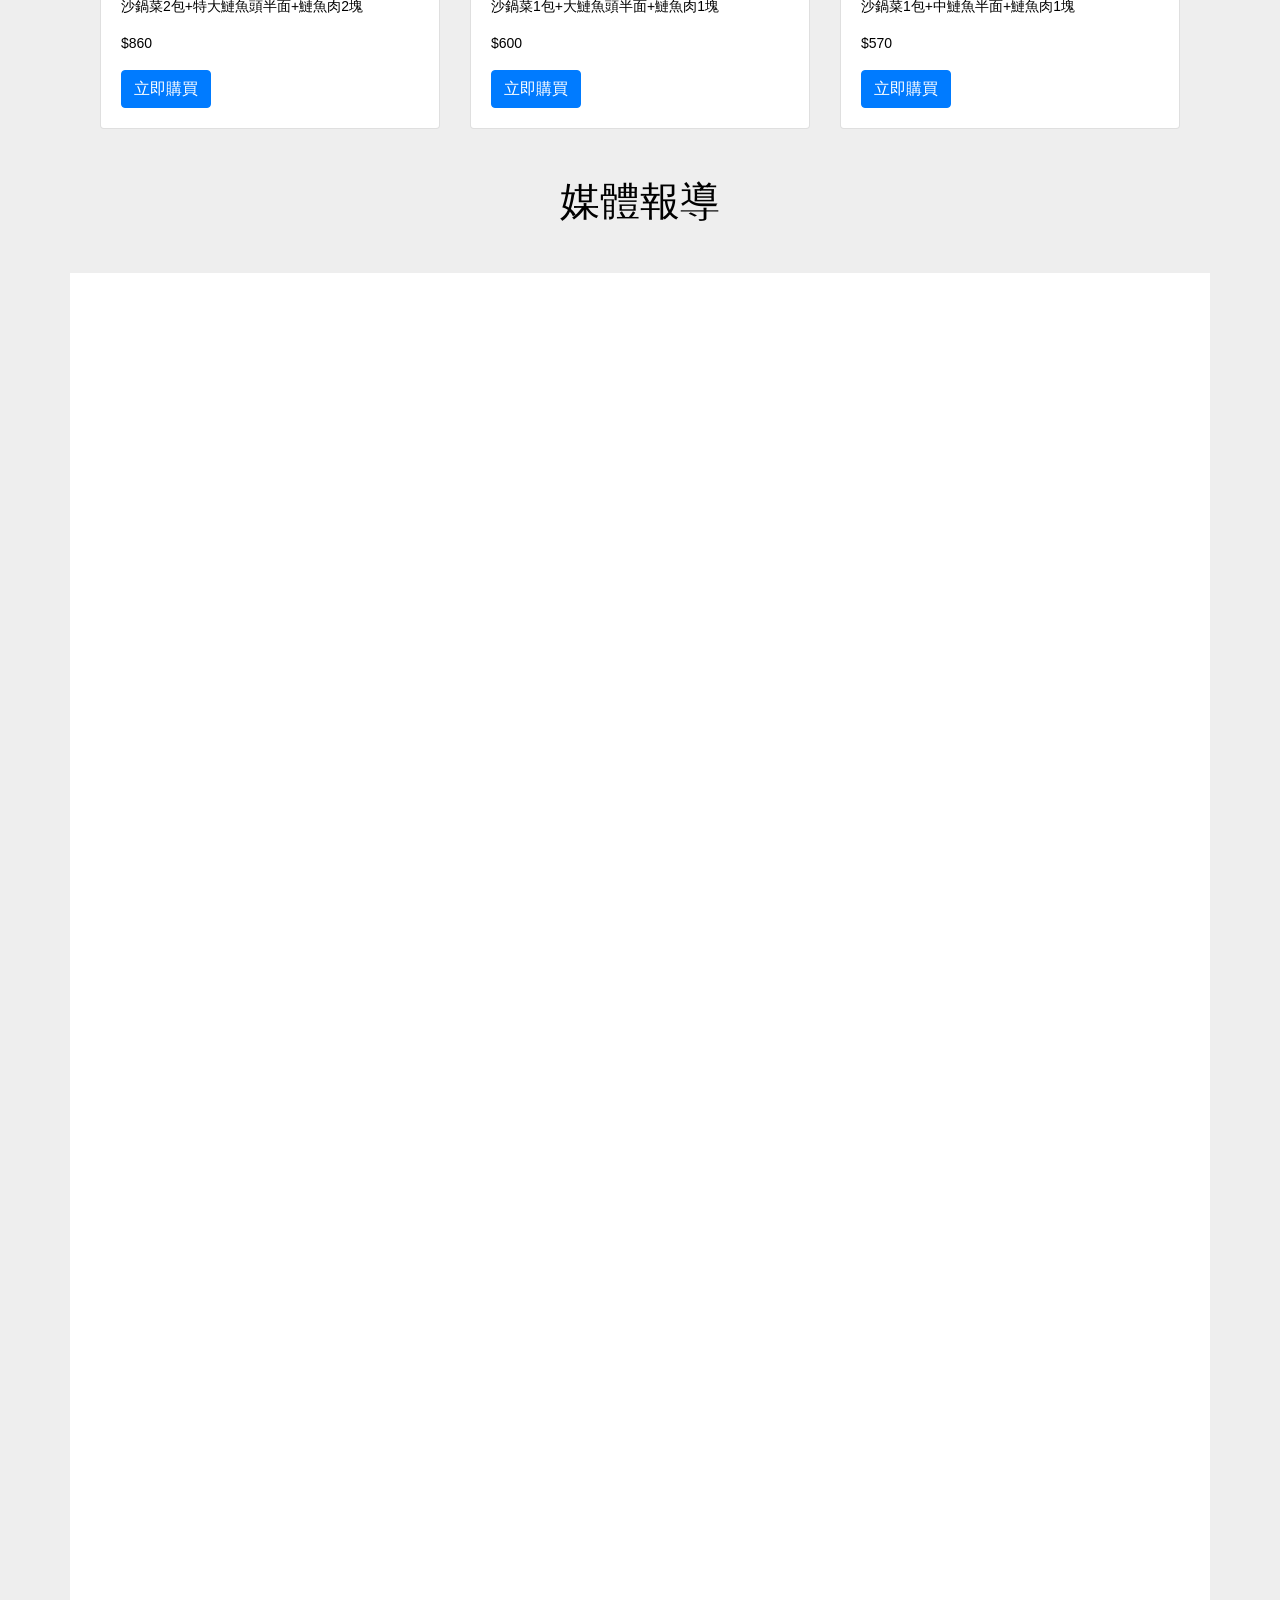
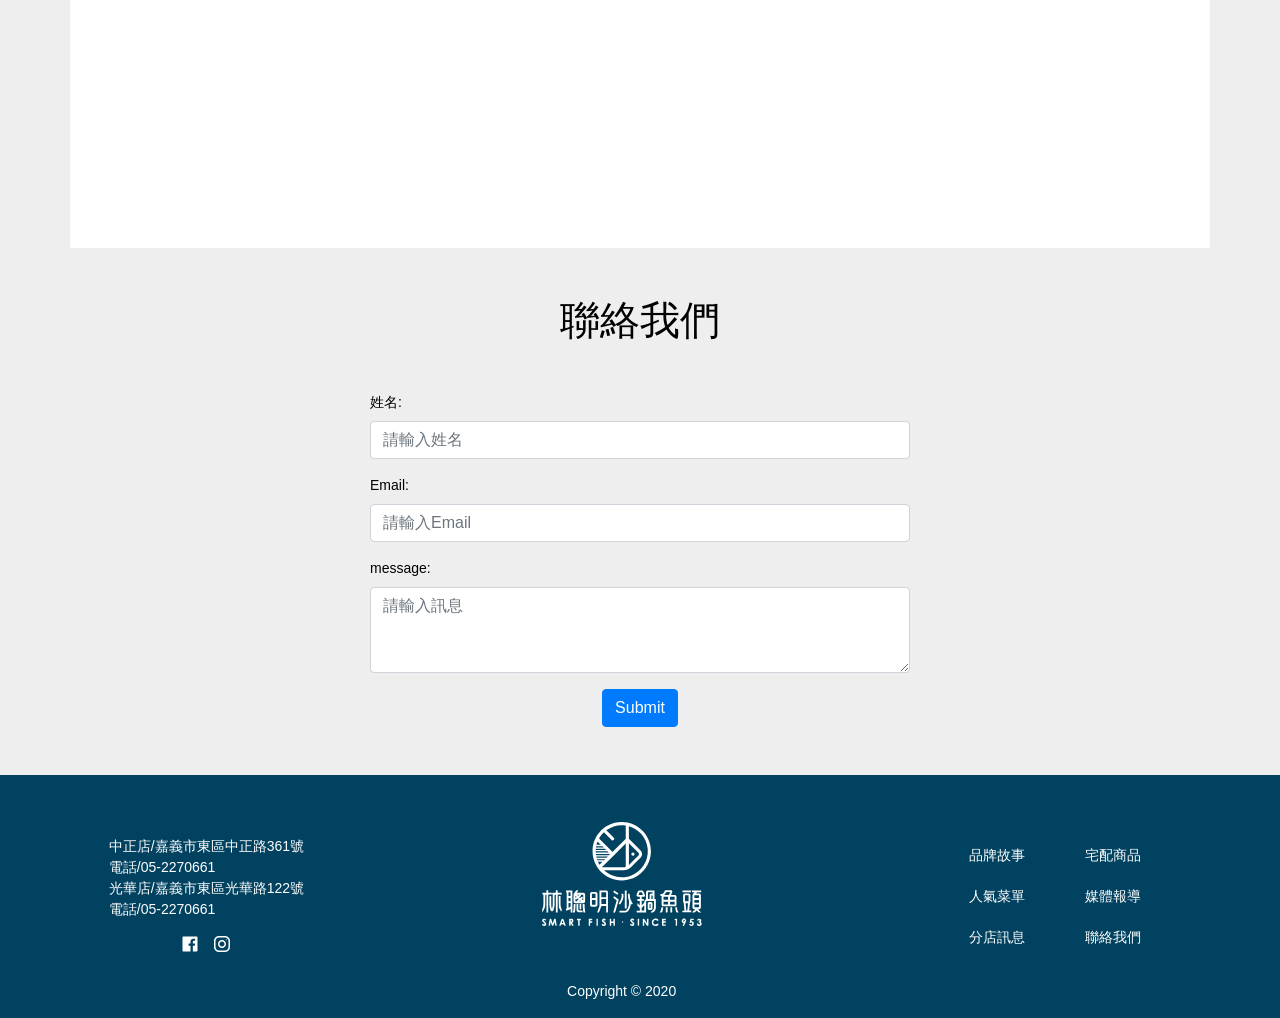
==== commit dcb82f22: "3/8" ====
--- a/index.html
+++ b/index.html
@@ -459,7 +459,7 @@
             <!-- 廣告形象 -->
             <section>
                 <div class="banner w-100">
-                    <img src="./img/banner.png.jpg" alt="廣告">
+                    <img src="http://www.smartfish.com.tw/Oem_Page/images/TopBk1.jpg?v=6" alt="廣告">
                 </div>
             </section>
 
@@ -1206,7 +1206,7 @@
 
                 </div>
             </section>
-
+            <!-- 媒體報導 -->
             <section>
                 <div class="news">
                     <div class="container my-5">
@@ -1216,32 +1216,50 @@
                         <div class="row">
                             <div class="swiper-container">
                                 <div class="swiper-wrapper">
-                                  <div class="swiper-slide">
-                                    <iframe width="560" height="315" src="https://www.youtube.com/embed/G8CEWO7ctyk" frameborder="0" allow="accelerometer; autoplay; encrypted-media; gyroscope; picture-in-picture" allowfullscreen></iframe>
-                                  </div>
-                                  <div class="swiper-slide">
-                                    <iframe width="560" height="315" src="https://www.youtube.com/embed/xrBjukEa6gE" frameborder="0" allow="accelerometer; autoplay; encrypted-media; gyroscope; picture-in-picture" allowfullscreen></iframe>
-                                  </div>
-                                  <div class="swiper-slide">
-                                    <iframe width="560" height="315" src="https://www.youtube.com/embed/jY8nRkRUpik" frameborder="0" allow="accelerometer; autoplay; encrypted-media; gyroscope; picture-in-picture" allowfullscreen></iframe>
-                                  </div>
-                                  <div class="swiper-slide">
-                                    <iframe width="560" height="315" src="https://www.youtube.com/embed/oQY-wazHSpE" frameborder="0" allow="accelerometer; autoplay; encrypted-media; gyroscope; picture-in-picture" allowfullscreen></iframe>
-                                  </div>
-                                  <div class="swiper-slide">
-                                    <iframe width="560" height="315" src="https://www.youtube.com/embed/5WLs6vfo6UQ" frameborder="0" allow="accelerometer; autoplay; encrypted-media; gyroscope; picture-in-picture" allowfullscreen></iframe>
-                                  </div>
+                                    <div class="swiper-slide">
+                                        <iframe width="560" height="315" src="https://www.youtube.com/embed/G8CEWO7ctyk"
+                                            frameborder="0"
+                                            allow="accelerometer; autoplay; encrypted-media; gyroscope; picture-in-picture"
+                                            allowfullscreen></iframe>
+                                    </div>
+                                    <div class="swiper-slide">
+                                        <iframe width="560" height="315" src="https://www.youtube.com/embed/xrBjukEa6gE"
+                                            frameborder="0"
+                                            allow="accelerometer; autoplay; encrypted-media; gyroscope; picture-in-picture"
+                                            allowfullscreen></iframe>
+                                    </div>
+                                    <div class="swiper-slide">
+                                        <iframe width="560" height="315" src="https://www.youtube.com/embed/jY8nRkRUpik"
+                                            frameborder="0"
+                                            allow="accelerometer; autoplay; encrypted-media; gyroscope; picture-in-picture"
+                                            allowfullscreen></iframe>
+                                    </div>
+                                    <div class="swiper-slide">
+                                        <iframe width="560" height="315" src="https://www.youtube.com/embed/oQY-wazHSpE"
+                                            frameborder="0"
+                                            allow="accelerometer; autoplay; encrypted-media; gyroscope; picture-in-picture"
+                                            allowfullscreen></iframe>
+                                    </div>
+                                    <div class="swiper-slide">
+                                        <iframe width="560" height="315" src="https://www.youtube.com/embed/5WLs6vfo6UQ"
+                                            frameborder="0"
+                                            allow="accelerometer; autoplay; encrypted-media; gyroscope; picture-in-picture"
+                                            allowfullscreen></iframe>
+                                    </div>
                                 </div>
                                 <!-- Add Pagination -->
                                 <div class="swiper-pagination"></div>
                                 <!-- Add Arrows -->
                                 <div class="swiper-button-next"></div>
                                 <div class="swiper-button-prev"></div>
-                              </div>
+                            </div>
+                        </div>
                     </div>
-                </div>
             </section>
 
+        </main>
+        <footer>
+            <!-- 聯絡我們 -->
             <section>
                 <div class="contact">
                     <div class="container  my-5">
@@ -1249,36 +1267,485 @@
                             <h1>聯絡我們</h1>
                         </div>
                         <div class="row d-flex justify-content-center">
-                          <div class="col-6">
-                            <div class="contact-us ">
-                                                         <form>
-                                <div class="form-group">
-                                  <label for="name">姓名:</label>
-                                  <input type="text" class="form-control" id="exampleFormControlInput1" placeholder="請輸入姓名" required>
-                                </div>
-
-                                <div class="form-group">
-                                    <label for="exampleFormControlInput1">Email:</label>
-                                    <input type="email" class="form-control" id="exampleFormControlInput1" placeholder="請輸入Email" required>
-                                  </div>
-
-                                <div class="form-group">
-                                  <label for="exampleFormControlTextarea1">message:</label>
-                                  <textarea class="form-control" placeholder="請輸入訊息" id="exampleFormControlTextarea1" rows="3" required></textarea>
-                                </div>
-
-                                <button type="submit" class="btn btn-primary">Submit</button>
-
-                              </form>
-                            </div>
-   
-                          </div>
-
-                        </div>
-                      </div>
+                            <div class="col-6">
+                                <div class="contact-us">
+                                    <form>
+                                        <div class="form-group">
+                                            <label for="name">姓名:</label>
+                                            <input type="text" class="form-control" id="exampleFormControlInput1"
+                                                placeholder="請輸入姓名" required>
+                                        </div>
+
+                                        <div class="form-group">
+                                            <label for="exampleFormControlInput1">Email:</label>
+                                            <input type="email" class="form-control" id="exampleFormControlInput1"
+                                                placeholder="請輸入Email" required>
+                                        </div>
+
+                                        <div class="form-group">
+                                            <label for="exampleFormControlTextarea1">message:</label>
+                                            <textarea class="form-control" placeholder="請輸入訊息"
+                                                id="exampleFormControlTextarea1" rows="3" required></textarea>
+                                        </div>
+                                        <div class="d-flex justify-content-center">
+                                            <button type="submit" class="btn btn-primary">Submit</button>
+                                        </div>
+
+
+                                    </form>
+                                </div>
+
+                            </div>
+
+                        </div>
+                    </div>
                 </div>
             </section>
-        </main>
+
+            <section>
+                <div class="footer d-flex justify-content-around">
+                    <div class="footer-left d-flex flex-column justify-content-center align-items-center">
+                        <div class="address">
+                            <ul>
+                                <li>
+                                    中正店/嘉義市東區中正路361號
+                                </li>
+                                <li>
+                                    電話/05-2270661
+                                </li>
+                                <li>
+                                    光華店/嘉義市東區光華路122號
+                                </li>
+                                <li>
+                                    電話/05-2270661
+                                </li>
+                            </ul>
+                        </div>
+                        <div class="social d-flex ">
+                            <div class="footer-fb">
+                                <a href="" class="mr-3">
+                                    <svg height="682.66669pt" viewBox="-21 -21 682.66669 682.66669" width="682.66669pt"
+                                        xmlns="http://www.w3.org/2000/svg">
+                                        <path
+                                            d="m604.671875 0h-569.375c-19.496094.0117188-35.30078125 15.824219-35.296875 35.328125v569.375c.0117188 19.496094 15.824219 35.300781 35.328125 35.296875h306.546875v-247.5h-83.125v-96.875h83.125v-71.292969c0-82.675781 50.472656-127.675781 124.222656-127.675781 35.324219 0 65.679688 2.632812 74.527344 3.808594v86.410156h-50.855469c-40.125 0-47.894531 19.066406-47.894531 47.050781v61.699219h95.9375l-12.5 96.875h-83.4375v247.5h162.796875c19.507813.003906 35.324219-15.804688 35.328125-35.3125 0-.003906 0-.007812 0-.015625v-569.375c-.007812-19.496094-15.824219-35.30078125-35.328125-35.296875zm0 0" />
+                                    </svg>
+                                </a>
+                            </div>
+                            <div class="footer-IG">
+                                <a href="">
+                                    <svg version="1.1" id="Capa_1" xmlns="http://www.w3.org/2000/svg"
+                                        xmlns:xlink="http://www.w3.org/1999/xlink" x="0px" y="0px" viewBox="0 0 512 512"
+                                        style="enable-background:new 0 0 512 512;" xml:space="preserve">
+                                        <g>
+                                            <g>
+                                                <path d="M352,0H160C71.648,0,0,71.648,0,160v192c0,88.352,71.648,160,160,160h192c88.352,0,160-71.648,160-160V160
+                                   C512,71.648,440.352,0,352,0z M464,352c0,61.76-50.24,112-112,112H160c-61.76,0-112-50.24-112-112V160C48,98.24,98.24,48,160,48
+                                   h192c61.76,0,112,50.24,112,112V352z" />
+                                            </g>
+                                        </g>
+                                        <g>
+                                            <g>
+                                                <path
+                                                    d="M256,128c-70.688,0-128,57.312-128,128s57.312,128,128,128s128-57.312,128-128S326.688,128,256,128z M256,336
+                                   c-44.096,0-80-35.904-80-80c0-44.128,35.904-80,80-80s80,35.872,80,80C336,300.096,300.096,336,256,336z" />
+                                            </g>
+                                        </g>
+                                        <g>
+                                            <g>
+                                                <circle cx="393.6" cy="118.4" r="17.056" />
+                                            </g>
+                                        </g>
+                                        <g>
+                                        </g>
+                                        <g>
+                                        </g>
+                                        <g>
+                                        </g>
+                                        <g>
+                                        </g>
+                                        <g>
+                                        </g>
+                                        <g>
+                                        </g>
+                                        <g>
+                                        </g>
+                                        <g>
+                                        </g>
+                                        <g>
+                                        </g>
+                                        <g>
+                                        </g>
+                                        <g>
+                                        </g>
+                                        <g>
+                                        </g>
+                                        <g>
+                                        </g>
+                                        <g>
+                                        </g>
+                                        <g>
+                                        </g>
+                                    </svg>
+                                </a>
+                            </div>
+                        </div>
+                    </div>
+                    <div class="footer-mid d-flex flex-column justify-content-center align-items-center">
+                        <div class="footer-logo">
+                            <a href="" class="logosvg">
+                                <svg version="1.1" id="圖層_1" xmlns="http://www.w3.org/2000/svg"
+                                    xmlns:xlink="http://www.w3.org/1999/xlink" x="0px" y="0px" width="200px"
+                                    height="200px" viewBox="0 0 200 200" enable-background="new 0 0 200 200"
+                                    xml:space="preserve">
+                                    <g>
+                                        <path fill-rule="evenodd" clip-rule="evenodd" fill="#FFFFFF" d="M99.769,47.061c16.01,0.003,29.173,13.057,29.163,28.917
+c-0.01,16.376-13.005,29.499-29.251,29.438c-16.408-0.061-29.363-13.434-29.112-29.649C70.816,59.734,83.935,47.001,99.769,47.061z
+M106.867,51.172c0,4.132-0.01,8.207,0.021,12.282c0.002,0.278,0.252,0.604,0.471,0.824c3.727,3.749,7.479,7.471,11.2,11.226
+c2.16,2.18,2.122,5.101-0.041,7.266c-3.18,3.182-6.354,6.371-9.545,9.541c-2.029,2.013-4.5,3.031-7.352,3.041
+c-6.158,0.02-12.315,0.006-18.473,0.006c-0.298,0-0.597,0-0.971,0c5.979,6.026,16.695,8.994,26.617,5.348
+c9.888-3.635,18.049-13.789,16.923-26.85C124.703,62.097,116.055,53.641,106.867,51.172z M81.94,57.206
+c-1.813,1.652-3.244,3.508-4.516,5.503c-0.311,0.487-0.303,0.773,0.129,1.201c3.518,3.477,7.013,6.978,10.5,10.485
+c0.825,0.83,1.598,1.711,2.425,2.601c0.021-0.017,0.133-0.093,0.227-0.188c4.214-4.211,8.432-8.42,12.625-12.652
+c0.241-0.243,0.402-0.679,0.405-1.027c0.027-3.962,0.018-7.925,0.016-11.888c0-0.244-0.031-0.488-0.053-0.802
+c-7.101-0.97-13.503,0.585-19.543,4.865c0.367,0.261,0.648,0.407,0.863,0.621c2.253,2.238,4.499,4.484,6.738,6.735
+c0.816,0.82,0.794,1.273-0.054,2.123c-0.86,0.863-1.318,0.887-2.122,0.096c-0.621-0.611-1.234-1.23-1.849-1.848
+C85.814,61.102,83.896,59.172,81.94,57.206z M79.875,92.236c0.111,0.011,0.194,0.026,0.277,0.026
+c7.282,0.001,14.564,0.003,21.847-0.003c0.305,0,0.608-0.098,0.915-0.113c0.678-0.035,0.855-0.379,0.854-1.039
+c-0.022-7.367-0.014-14.733-0.016-22.1c0-0.209-0.033-0.418-0.047-0.596C95.759,76.356,87.836,84.277,79.875,92.236z
+M106.914,89.957c0.28-0.255,0.451-0.398,0.607-0.556c2.9-2.897,5.802-5.794,8.697-8.696c1.106-1.108,1.092-2.057-0.037-3.187
+c-2.858-2.861-5.718-5.72-8.579-8.577c-0.188-0.188-0.394-0.359-0.688-0.626C106.914,75.567,106.914,82.679,106.914,89.957z
+M73.705,77.542c4.371,0,8.649,0,12.979,0c-0.567-0.86-1.205-1.267-2.25-1.243c-3.288,0.077-6.58,0.027-9.87,0.031
+c-0.295,0-0.59,0.027-0.926,0.044C73.663,76.804,73.682,77.136,73.705,77.542z M73.993,80.103c0.164,0.027,0.272,0.06,0.381,0.06
+c4.133,0.004,8.266,0,12.399,0.013c0.853,0.003,0.832-0.542,0.819-1.186c-4.594,0-9.161,0-13.806,0
+C73.864,79.405,73.928,79.751,73.993,80.103z M74.294,81.563c0.095,1.214,0.095,1.215,1.224,1.216c2.725,0,5.452-0.058,8.174,0.03
+c1.039,0.033,1.571-0.474,2.174-1.246C81.957,81.563,78.152,81.563,74.294,81.563z M73.707,74.994c3.523,0,6.955,0,10.432,0
+c-0.963-1.237-0.963-1.236-2.401-1.236c-1.827,0.001-3.653,0-5.479,0c-0.807,0-1.614,0-2.419,0
+c-0.039,0.263-0.068,0.428-0.085,0.595C73.734,74.546,73.725,74.74,73.707,74.994z M75.026,84.146
+c0.1,1.148,0.151,1.199,1.162,1.199c1.687,0.001,3.377-0.063,5.06,0.023c1.008,0.052,1.478-0.504,2.004-1.223
+C80.449,84.146,77.739,84.146,75.026,84.146z M73.95,72.407c2.576,0,5.065,0,7.803,0c-0.609-0.497-1.018-1.12-1.459-1.143
+c-2.035-0.107-4.08-0.047-6.13-0.047C74.084,71.662,74.021,72.013,73.95,72.407z M74.429,69.793c1.567,0,3.016,0,4.335,0
+c-1.051-1.063-2.122-2.146-3.257-3.294C75.156,67.573,74.799,68.665,74.429,69.793z M75.82,86.734
+c0.608,1.152,1.138,2.156,1.58,2.994c1.032-1.027,2.044-2.036,3.006-2.994C79.041,86.734,77.54,86.734,75.82,86.734z" />
+                                        <path fill-rule="evenodd" clip-rule="evenodd" fill="#FFFFFF" d="M128.621,137.326c0.621-0.587,1.22-1.201,1.87-1.754
+c1.081-0.918,1.575-2.027,1.518-3.475c-0.081-2.02-0.021-4.044-0.021-6.197c-0.313,0-0.58,0-0.848,0c-1.884,0-3.768-0.002-5.65,0
+c-1.204,0-1.395,0.195-1.395,1.431c-0.002,3.064-0.001,6.129-0.001,9.193c0,0.3,0,0.601,0,1c-1.102,0-2.105,0-3.109,0
+c-1.743,0-3.486,0.001-5.229-0.001c-1.14,0-1.142,0-1.107-1.168c0.006-0.191,0.039-0.383,0.07-0.684c1.014,0,2.007,0,3.09,0
+c0-0.859,0.021-1.611-0.014-2.361c-0.01-0.191-0.17-0.398-0.309-0.557c-0.387-0.445-0.746-0.941-1.213-1.283
+c-1.229-0.9-0.971-2.124-0.9-3.537c0.794,0.883,1.47,1.634,2.146,2.385c0.076-0.055,0.153-0.11,0.23-0.166c0-1.381,0-2.761,0-4.242
+c-0.772,0-1.545,0-2.236,0c-0.093-0.121-0.121-0.141-0.125-0.166c-0.268-1.545-0.203-1.624,1.334-1.625c0.33,0,0.66,0,1.018,0
+c0.032-0.225,0.066-0.357,0.068-0.49c0.006-0.56,0.002-1.119,0.002-1.836c-0.566,0-1.086,0.015-1.605-0.002
+c-1.383-0.047-1.979-0.904-1.518-2.215c0.326-0.925,0.693-1.836,1.052-2.75c0.37-0.941,1.085-1.395,2.08-1.426
+c3.25-0.1,3.386-0.01,4.521,3.021c0.227,0.605,0.464,1.207,0.661,1.82c0.293,0.912-0.025,1.406-0.98,1.523
+c-0.389,0.048-0.786,0.023-1.18,0.027c-0.357,0.004-0.715,0.001-1.131,0.001c0,0.792,0,1.48,0,2.271
+c0.713,0.034,1.422,0.066,2.177,0.102c0,0.574,0,1.095,0,1.7c-0.706,0-1.396,0-2.16,0c0,1.468,0,2.854,0,4.449
+c0.892-0.936,1.718-1.747,2.464-2.625c0.177-0.209,0.119-0.643,0.117-0.973c-0.006-0.986,0.432-1.696,1.215-2.276
+c0.256-0.189,0.486-0.597,0.494-0.909c0.043-2.052,0.016-4.104,0.024-6.156c0.005-1.324,0.651-1.984,1.956-1.991
+c2.135-0.011,4.268-0.003,6.49-0.003c0,2.9,0,5.752,0,8.654c0.462,0.055,0.842,0.099,1.294,0.151
+c0.028,0.516,0.076,1.013,0.077,1.511c0.009,2.25-0.02,4.499,0.011,6.748c0.028,2.143-0.995,3.757-2.675,4.871
+c-0.607,0.402-1.617,0.199-2.444,0.272C128.707,137.502,128.664,137.414,128.621,137.326z M125.955,124.044c0.57,0,1.08,0,1.628,0
+c0-1.312-0.011-2.548,0.003-3.782c0.014-1.184,0.658-1.822,1.824-1.842c0.387-0.006,0.773,0,1.191,0c0-0.426,0-0.767,0-1.102
+c-1.598,0-3.123,0-4.646,0C125.955,119.607,125.955,121.814,125.955,124.044z M122.271,130.347
+c-1.445,1.569-3.384,2.694-2.46,5.247c0.771,0,1.594,0,2.46,0C122.271,133.867,122.271,132.198,122.271,130.347z M120.905,119.914
+c-0.15-0.434-0.269-0.8-0.403-1.16c-0.6-1.607-0.903-1.789-2.576-1.494c-0.189,0.033-0.443,0.18-0.512,0.34
+c-0.316,0.742-0.578,1.507-0.879,2.314C118.02,119.914,119.41,119.914,120.905,119.914z M130.672,124.047
+c0-1.148,0.029-2.262-0.031-3.371c-0.009-0.17-0.408-0.391-0.662-0.457c-0.383-0.102-0.632,0.066-0.619,0.532
+c0.02,0.782,0.002,1.566,0.003,2.35C129.363,124.184,129.364,124.184,130.672,124.047z" />
+                                        <path fill-rule="evenodd" clip-rule="evenodd" fill="#FFFFFF" d="M139.62,120.908c-0.278,0.031-0.63,0.068-1.067,0.115
+c-0.109-0.568-0.213-1.102-0.326-1.693c0.324-0.084,0.587-0.195,0.855-0.213c1.586-0.1,2.55-0.992,3.186-2.379
+c0.74-1.617,0.758-1.57,2.507-1.461c1.315,0.081,2.639,0.045,3.958,0.068c1.416,0.023,1.961,0.898,1.364,2.193
+c-0.349,0.757-0.714,1.508-1.146,2.418c1.22,0,2.298-0.002,3.377,0c1.54,0.005,2.14,0.604,2.141,2.141
+c0.002,2.445,0.006,4.891-0.001,7.337c-0.004,1.279-0.627,1.897-1.932,1.899c-3.654,0.008-7.309,0.01-10.963,0
+c-1.258-0.004-1.936-0.659-1.945-1.921C139.605,126.583,139.62,123.752,139.62,120.908z M146.102,126.646c-1.507,0-3.027,0-4.597,0
+c0,0.951,0,1.889,0,2.868c1.55,0,3.051,0,4.597,0C146.102,128.556,146.102,127.638,146.102,126.646z M152.648,126.631
+c-1.577,0-3.074,0-4.582,0c0,0.99,0,1.924,0,2.868c1.558,0,3.05,0,4.582,0C152.648,128.529,152.648,127.615,152.648,126.631z
+M146.096,124.666c0-0.96,0-1.867,0-2.817c-1.546,0-3.042,0-4.586,0c0,0.961,0,1.866,0,2.817
+C143.061,124.666,144.557,124.666,146.096,124.666z M148.047,124.672c1.574,0,3.051,0,4.584,0c0-0.957,0-1.865,0-2.813
+c-1.549,0-3.044,0-4.584,0C148.047,122.811,148.047,123.695,148.047,124.672z M148.246,117.127c-1.364,0-2.591-0.01-3.817,0.014
+c-0.154,0.002-0.358,0.147-0.45,0.285c-0.545,0.824-1.064,1.664-1.611,2.529c1.363,0,2.76,0.008,4.156-0.012
+c0.162-0.002,0.402-0.113,0.47-0.244C147.415,118.889,147.798,118.059,148.246,117.127z" />
+                                        <path fill-rule="evenodd" clip-rule="evenodd" fill="#FFFFFF" d="M170.068,137.354c1.082-1.026,2.145-2.034,3.311-3.142
+c-0.254-0.033-0.355-0.064-0.453-0.058c-1.95,0.138-2.447-0.97-2.435-2.512c0.026-3.401,0.053-6.804-0.014-10.204
+c-0.026-1.354,0.261-2.483,1.319-3.372c0.225-0.188,0.391-0.446,0.717-0.827c-0.947,0-1.715,0-2.526,0c0-0.656,0-1.203,0-1.805
+c3.071,0,6.12,0,9.228,0c0,0.557,0,1.105,0,1.802c-1.021,0-2.055,0.067-3.074-0.02c-0.951-0.082-1.53,0.313-2.018,1.202
+c0.956,0,1.84-0.004,2.723,0c1.322,0.007,2.02,0.633,2.025,1.926c0.02,3.936,0.02,7.871,0,11.807
+c-0.006,1.336-0.699,1.969-2.064,1.998c-0.215,0.006-0.43,0.02-0.735,0.034c1.081,1.118,2.095,2.167,3.103,3.21
+c-1.992,0.689-3.265-0.443-4.455-1.935C173.443,136.865,172.209,138.146,170.068,137.354z M176.952,127.656c0-0.887,0-1.789,0-2.74
+c-1.513,0-3.012,0-4.554,0c0,0.932,0,1.814,0,2.74C173.919,127.656,175.398,127.656,176.952,127.656z M172.394,122.973
+c1.562,0,3.056,0,4.579,0c0-0.935,0-1.811,0-2.719c-1.549,0-3.045,0-4.579,0C172.394,121.164,172.394,122.021,172.394,122.973z
+M172.421,129.537c0,0.957,0,1.838,0,2.702c1.561,0,3.054,0,4.569,0c0-0.931,0-1.788,0-2.702
+C175.46,129.537,173.965,129.537,172.421,129.537z" />
+                                        <path fill-rule="evenodd" clip-rule="evenodd" fill="#FFFFFF"
+                                            d="M30.167,133.562c0.188-1.011,0.515-2.017,0.537-3.03
+c0.072-3.428,0.041-6.857,0.024-10.287c-0.001-0.207-0.277-0.4-0.33-0.623c-0.121-0.51-0.225-1.033-0.231-1.552
+c-0.001-0.099,0.475-0.282,0.735-0.292c0.922-0.036,1.847-0.014,2.917-0.014c0-0.637,0.034-1.217-0.009-1.789
+c-0.056-0.75,0.416-0.721,0.921-0.708c0.476,0.012,0.997-0.099,0.933,0.684c-0.046,0.556-0.009,1.118-0.009,1.813
+c1.105,0,2.164,0.049,3.215-0.017c0.751-0.047,0.823,0.32,0.809,0.908c-0.014,0.563,0.051,1.06-0.803,0.999
+c-1.029-0.072-2.068-0.017-3.196-0.017c0,5.96,0,11.848,0,17.812c-0.634,0-1.176,0-1.821,0c0-5.893,0-11.781,0-17.74
+c-0.447,0-0.793,0-1.277,0c0,0.315,0,0.641,0,0.965c0,3.036-0.012,6.072,0.004,9.107c0.01,1.918-0.458,3.721-1.211,5.464
+c-0.261,0.604-0.673,1.073-1.375,1.077c-0.702,0.003-1.117-0.461-1.379-1.066c-0.745-1.715-1.222-3.49-1.216-5.378
+c0.009-2.671,0.027-5.341-0.013-8.011c-0.011-0.746,0.289-0.877,0.944-0.881c0.667-0.004,0.937,0.148,0.925,0.885
+c-0.042,2.699-0.07,5.398,0.007,8.096c0.034,1.203,0.328,2.4,0.504,3.601C29.902,133.565,30.035,133.563,30.167,133.562z" />
+                                        <path fill-rule="evenodd" clip-rule="evenodd" fill="#FFFFFF" d="M85.889,137.485c-0.576,0-1.074,0-1.693,0
+c0-2.181,0-4.327,0-6.568c-1.603,0-3.085-0.015-4.566,0.022c-0.145,0.003-0.344,0.29-0.414,0.483
+c-0.69,1.892-1.347,3.795-2.053,5.681c-0.071,0.189-0.394,0.367-0.622,0.4c-0.438,0.063-0.891,0.019-1.492,0.019
+c0.235-0.584,0.44-1.06,0.618-1.544c0.576-1.576,1.16-3.148,1.698-4.738c0.122-0.359,0.099-0.777,0.099-1.169
+c0.006-4.556,0.004-9.11,0.004-13.667c0-0.303,0-0.607,0-1.021c0.509,0,0.948,0,1.387,0c1.771,0,3.543-0.014,5.315,0.006
+c1.082,0.012,1.782,0.672,1.783,1.715c0.011,6.665,0.004,13.33,0.001,19.994C85.953,137.205,85.918,137.313,85.889,137.485z
+M84.122,129.027c0-1.695,0-3.307,0-4.928c-1.613,0-3.167,0-4.736,0c0,1.668,0,3.277,0,4.928
+C80.98,129.027,82.514,129.027,84.122,129.027z M84.176,117.311c-1.672,0-3.224,0-4.808,0c0,1.66,0,3.247,0,4.945
+c1.494,0,2.943,0.014,4.392-0.021c0.143-0.004,0.394-0.311,0.397-0.481C84.19,120.301,84.176,118.846,84.176,117.311z" />
+                                        <path fill-rule="evenodd" clip-rule="evenodd" fill="#FFFFFF"
+                                            d="M56.321,115.418c-0.544,0.779-1.036,1.484-1.637,2.346
+c1.065,0,1.975,0,2.883,0c1.18,0,2.359-0.011,3.539,0.002c1.302,0.016,1.999,0.679,2.011,1.961c0.02,2.191,0.021,4.383,0,6.573
+c-0.012,1.308-0.683,1.954-1.996,1.96c-2.528,0.009-5.056,0.008-7.584,0c-1.298-0.004-1.984-0.665-1.996-1.964
+c-0.02-2.19-0.032-4.382,0.017-6.572c0.011-0.472,0.229-0.978,0.474-1.396c0.396-0.675,0.894-1.291,1.348-1.932
+C54.273,115.137,54.571,115.029,56.321,115.418z M59.193,120.689c-0.681,0.536-1.305,1.027-1.972,1.554
+c0.352,0.304,0.62,0.534,0.888,0.766c0.661-0.498,1.262-0.95,1.924-1.448c0.379,0.499,0.722,0.951,1.086,1.432
+c-0.539,0.442-1.008,0.826-1.564,1.282c0.606,0.296,1.114,0.543,1.666,0.812c0-1.891,0-3.641,0-5.389c-0.912,0-1.758,0-2.691,0
+C58.767,120.053,58.949,120.324,59.193,120.689z M55.66,126.35c-0.237-0.367-0.412-0.639-0.607-0.941
+c0.527-0.423,1.021-0.818,1.558-1.249c-0.33-0.296-0.592-0.529-0.859-0.769c-0.542,0.396-1.028,0.754-1.606,1.178
+c-0.258-0.316-0.469-0.575-0.712-0.873c0,0.932,0,1.765,0,2.654C54.159,126.35,54.847,126.35,55.66,126.35z M55.109,119.688
+c0.341,0.433,0.604,0.767,0.904,1.146c0.47-0.363,0.892-0.689,1.483-1.146C56.597,119.688,55.931,119.688,55.109,119.688z
+M53.427,120.547c0,0.83,0,1.479,0,2.266c0.434-0.337,0.765-0.594,1.107-0.859C54.158,121.477,53.838,121.068,53.427,120.547z
+M58.019,125.417c-0.358,0.282-0.691,0.546-1.157,0.913c0.975,0,1.737,0,2.67,0C58.946,125.977,58.521,125.72,58.019,125.417z" />
+                                        <path fill-rule="evenodd" clip-rule="evenodd" fill="#FFFFFF" d="M43.954,115.432c2.261,0,4.3,0,6.426,0c0,7.33,0,14.643,0,22.024
+c-0.55,0-1.094,0-1.734,0c0-1.132,0-2.267,0-3.532c-1.577,0.611-3.028,1.174-4.647,1.8c0.184-0.849-0.437-1.696,0.567-2.257
+c0.121-0.068,0.121-0.412,0.122-0.628c0.006-4.974,0.011-9.946-0.011-14.919c-0.001-0.238-0.292-0.463-0.359-0.717
+C44.174,116.665,44.089,116.111,43.954,115.432z M46.509,128.113c0,1.57,0,3.068,0,4.646c0.625-0.241,1.206-0.439,1.757-0.696
+c0.156-0.074,0.325-0.318,0.329-0.489c0.029-1.141,0.015-2.282,0.015-3.46C47.875,128.113,47.238,128.113,46.509,128.113z
+M46.5,120.904c0.724,0,1.379,0,2.049,0c0-1.233,0-2.418,0-3.592c-0.716,0-1.37,0-2.049,0C46.5,118.529,46.5,119.672,46.5,120.904z
+M48.542,126.156c0-1.092,0-2.188,0-3.275c-0.708,0-1.362,0-2.023,0c0,1.127,0,2.18,0,3.275
+C47.201,126.156,47.837,126.156,48.542,126.156z" />
+                                        <path fill-rule="evenodd" clip-rule="evenodd" fill="#FFFFFF" d="M160.361,137.333c0-0.565,0-1.086,0-1.698
+c0.671,0,1.303,0,2.053,0c-0.168-1.907-0.303-3.717-0.494-5.521c-0.11-1.04,0.045-2.146-0.688-3.064
+c-0.134-0.168-0.102-0.487-0.104-0.737c-0.006-1.994-0.012-3.989,0.001-5.984c0.009-1.298,0.626-1.899,1.923-1.906
+c1.151-0.008,2.303-0.008,3.455,0c1.238,0.008,1.93,0.672,1.941,1.92c0.02,1.967,0.051,3.935-0.02,5.898
+c-0.021,0.642-0.432,1.262-0.508,1.91c-0.288,2.449-0.513,4.906-0.771,7.459c0.706,0,1.365,0,2.086,0c0,0.609,0,1.127,0,1.724
+C166.307,137.333,163.377,137.333,160.361,137.333z M166.551,120.252c-1.236,0-2.4,0-3.584,0c0,2.057,0,4.059,0,6.053
+c1.227,0,2.391,0,3.584,0C166.551,124.279,166.551,122.32,166.551,120.252z M163.592,128.258c0.235,2.525,0.459,4.938,0.682,7.326
+c0.4,0,0.697,0,1.045,0c0.24-2.451,0.478-4.859,0.72-7.326C165.203,128.258,164.436,128.258,163.592,128.258z" />
+                                        <path fill-rule="evenodd" clip-rule="evenodd" fill="#FFFFFF" d="M24.478,119.688c-0.423,0-0.722,0-1.178,0
+c0,0.313,0,0.635,0,0.957c0,2.812-0.027,5.623,0.01,8.435c0.025,1.956-0.344,3.785-1.342,5.487
+c-0.539,0.918-1.002,1.88-1.588,2.813c-0.058-1.304-0.43-2.648,0.143-3.881c0.708-1.523,0.972-3.072,0.937-4.736
+c-0.057-2.697-0.015-5.397-0.015-8.096c0-0.305,0-0.609,0-0.969c-0.352-0.039-0.646-0.072-0.992-0.112c0-0.585,0-1.135,0-1.78
+c1.288,0,2.568,0,3.96,0c0-0.863,0-1.633,0-2.469c0.655,0,1.198,0,1.799,0c0,0.793,0,1.541,0,2.403c1.214,0,2.375,0,3.602,0
+c0,0.659,0,1.206,0,1.868c-1.176,0-2.337,0-3.588,0c0,3.06,0,6.003,0,8.946c0,2.948,0,5.896,0,8.907c-0.586,0-1.104,0-1.747,0
+C24.478,131.554,24.478,125.645,24.478,119.688z" />
+                                        <path fill-rule="evenodd" clip-rule="evenodd" fill="#FFFFFF"
+                                            d="M75.478,124.354c0,1.743,0.008,3.486-0.002,5.23
+c-0.008,1.471-0.637,2.086-2.113,2.09c-1.125,0.004-2.25,0.008-3.375,0c-1.291-0.01-1.945-0.632-1.949-1.896
+c-0.011-3.628-0.012-7.256,0-10.883c0.003-1.168,0.632-1.864,1.795-1.916c1.263-0.057,2.532-0.057,3.795,0
+c1.192,0.053,1.828,0.763,1.842,1.976C75.493,120.754,75.478,122.554,75.478,124.354z M69.911,129.853c1.268,0,2.433,0,3.63,0
+c0-1.62,0-3.196,0-4.768c-1.249,0-2.432,0-3.63,0C69.911,126.706,69.911,128.242,69.911,129.853z M69.911,123.102
+c1.267,0,2.433,0,3.617,0c0-1.449,0-2.855,0-4.231c-1.245,0-2.413,0-3.617,0C69.911,120.294,69.911,121.66,69.911,123.102z" />
+                                        <path fill-rule="evenodd" clip-rule="evenodd" fill="#FFFFFF" d="M106.11,118.795c0.595,0,1.12,0,1.563,0
+c0.214,1.783,0.18,3.598,0.699,5.235c0.516,1.622,1.59,3.066,2.444,4.636c-0.501,0.292-0.956,0.558-1.56,0.91
+c-0.146-0.205-0.298-0.414-0.561-0.779c0.183,2.664-0.902,4.739-2.166,6.752c-0.807,1.283-1.941,1.994-3.482,1.994
+c-1.848,0-3.696,0-5.597,0c0-0.606,0-1.125,0-1.729c0.316-0.018,0.613-0.048,0.911-0.049c1.237-0.005,2.479-0.075,3.708,0.016
+c1.569,0.116,2.477-0.568,3.34-1.867c1.684-2.534,1.572-5.341,1.553-8.126c-0.008-1.019-0.693-2.016-0.816-3.053
+C105.996,121.467,106.11,120.168,106.11,118.795z" />
+                                        <path fill-rule="evenodd" clip-rule="evenodd" fill="#FFFFFF"
+                                            d="M104.671,124.521c0,2.751-0.029,5.501,0.019,8.251
+c0.014,0.782-0.331,0.852-0.956,0.85c-0.624,0-0.96-0.07-0.955-0.85c0.034-5.529,0.032-11.06,0.001-16.589
+c-0.005-0.751,0.332-0.804,0.912-0.792c0.564,0.012,1.014-0.049,0.998,0.793C104.64,118.963,104.671,121.741,104.671,124.521z" />
+                                        <path fill-rule="evenodd" clip-rule="evenodd" fill="#FFFFFF" d="M28.62,146.995c-0.17,0.925-0.34,1.851-0.509,2.776
+c-0.208,1.137-0.207,1.137-1.531,0.952c0.148-0.923,0.289-1.848,0.447-2.77c0.204-1.188,0.396-2.379,0.655-3.556
+c0.052-0.234,0.353-0.531,0.586-0.582c0.376-0.08,0.833-0.154,1.015,0.441c0.351,1.151,0.757,2.286,1.143,3.427
+c0.067,0.2,0.15,0.396,0.272,0.713c0.432-1.286,0.825-2.452,1.214-3.618c0.372-1.115,0.37-1.115,1.72-0.886
+c0.374,2.229,0.752,4.485,1.128,6.731c-1.137,0.406-1.34,0.293-1.512-0.75c-0.16-0.967-0.339-1.93-0.649-2.934
+c-0.347,1.039-0.704,2.074-1.037,3.117c-0.145,0.455-0.29,0.783-0.897,0.781c-0.618,0-0.739-0.357-0.883-0.801
+c-0.333-1.025-0.683-2.047-1.025-3.07C28.712,146.978,28.666,146.986,28.62,146.995z" />
+                                        <path fill-rule="evenodd" clip-rule="evenodd" fill="#FFFFFF"
+                                            d="M91.191,122.793c0.359-0.516,0.675-0.971,1.043-1.499
+c1.393,0.981,2.749,1.919,4.083,2.885c0.545,0.396,0.35,0.95,0.202,1.467c-1.012,3.532-2.028,7.062-3.042,10.593
+c-0.008,0.027-0.022,0.053-0.03,0.079c-0.435,1.512-0.475,1.536-2.216,1.224c0.161-0.615,0.307-1.229,0.481-1.834
+c0.913-3.181,1.814-6.365,2.766-9.533c0.199-0.662,0.137-1.053-0.489-1.434C93.037,124.159,92.151,123.469,91.191,122.793z" />
+                                        <path fill-rule="evenodd" clip-rule="evenodd" fill="#FFFFFF" d="M125.728,131.042c0-0.813-0.012-1.626,0.003-2.438
+c0.018-0.912,0.47-1.436,1.353-1.502c0.669-0.051,1.347-0.051,2.017-0.004c0.882,0.062,1.371,0.592,1.382,1.486
+c0.021,1.652,0.024,3.307-0.002,4.96c-0.015,0.942-0.537,1.425-1.485,1.446c-0.616,0.014-1.233,0.02-1.85-0.002
+c-0.9-0.031-1.389-0.519-1.412-1.424C125.711,132.724,125.729,131.883,125.728,131.042z M127.615,133.086c0.375,0,0.662,0,0.963,0
+c0-1.412,0-2.76,0-4.154c-0.365,0.02-0.656,0.033-0.963,0.049C127.615,130.383,127.615,131.689,127.615,133.086z" />
+                                        <path fill-rule="evenodd" clip-rule="evenodd" fill="#FFFFFF" d="M39.485,136.827c-1.128-1.712-2.503-3.353-2.627-5.433
+c-0.196-3.271-0.134-6.559-0.142-9.84c0-0.18,0.323-0.469,0.54-0.52c0.367-0.086,0.77-0.023,1.239-0.023
+c0.018,0.371,0.045,0.667,0.045,0.964c0.003,2.693-0.055,5.39,0.032,8.08c0.031,0.952,0.243,1.98,0.672,2.821
+C39.917,134.189,39.561,135.479,39.485,136.827z" />
+                                        <path fill-rule="evenodd" clip-rule="evenodd" fill="#FFFFFF" d="M120.796,143.918c0.896-0.289,1.434-0.115,1.868,0.637
+c0.67,1.159,1.453,2.254,2.333,3.6c0-1.578,0-2.907,0-4.3c0.502,0,0.905,0,1.442,0c0,0.944,0,1.86,0,2.776
+c-0.001,1.097,0.02,2.193-0.014,3.289c-0.01,0.293-0.125,0.792-0.284,0.832c-0.458,0.115-0.987,0.225-1.341-0.348
+c-0.694-1.123-1.43-2.22-2.151-3.324c-0.087-0.135-0.192-0.257-0.415-0.551c0,1.521,0,2.85,0,4.154
+c-1.389,0.299-1.438,0.264-1.438-1.02C120.795,147.756,120.796,145.846,120.796,143.918z" />
+                                        <path fill-rule="evenodd" clip-rule="evenodd" fill="#FFFFFF" d="M48.648,148.26c0,0.643-0.028,1.287,0.009,1.927
+c0.032,0.565-0.266,0.653-0.724,0.636c-0.407-0.016-0.793,0.025-0.788-0.581c0.017-1.964-0.008-3.927,0.03-5.89
+c0.004-0.19,0.328-0.52,0.521-0.534c0.638-0.046,1.285,0.014,1.928,0.05c0.893,0.051,1.463,0.535,1.697,1.38
+c0.263,0.947-0.028,1.701-0.821,2.284c-0.09,0.066-0.181,0.13-0.339,0.244c0.498,0.949,0.999,1.903,1.502,2.864
+c-1.142,0.384-1.409,0.286-1.906-0.646c-0.315-0.59-0.637-1.177-0.956-1.765C48.75,148.24,48.699,148.25,48.648,148.26z
+M48.689,146.607c0.484-0.178,0.873-0.276,1.206-0.471c0.082-0.047,0.063-0.527-0.043-0.594c-0.321-0.199-0.708-0.293-1.162-0.463
+C48.689,145.635,48.689,145.99,48.689,146.607z" />
+                                        <path fill-rule="evenodd" clip-rule="evenodd" fill="#FFFFFF" d="M91.453,150.682c0-0.895,0-1.809,0-2.793
+c-0.765,0-1.446,0-2.239,0c0,0.934,0,1.871,0,2.783c-1.349,0.314-1.435,0.252-1.436-0.942c0-1.599,0-3.198,0-4.798
+c0-1.248,0.011-1.258,1.397-1.041c0,0.8,0,1.623,0,2.492c0.799,0,1.481,0,2.248,0c0-0.844,0-1.647,0-2.426
+c1.302-0.38,1.435-0.283,1.435,0.968c0,1.599,0,3.198,0,4.798C92.858,150.927,92.784,150.98,91.453,150.682z" />
+                                        <path fill-rule="evenodd" clip-rule="evenodd" fill="#FFFFFF" d="M43.812,150.688c-1.22,0.283-1.25,0.254-1.758-0.792
+c-0.101-0.208-0.356-0.459-0.56-0.479c-0.64-0.061-1.294-0.061-1.935,0.002c-0.208,0.02-0.514,0.274-0.564,0.475
+c-0.253,1.004-0.906,1.068-1.83,0.813c0.198-0.527,0.388-1.043,0.583-1.555c0.602-1.571,1.225-3.135,1.796-4.716
+c0.188-0.519,0.483-0.667,1.003-0.663c0.491,0.004,0.75,0.149,0.927,0.635c0.705,1.921,1.458,3.824,2.189,5.736
+C43.73,150.317,43.763,150.505,43.812,150.688z M40.526,145.867c-0.316,0.832-0.541,1.424-0.785,2.068c0.551,0,1.02,0,1.58,0
+C41.072,147.287,40.846,146.697,40.526,145.867z" />
+                                        <path fill-rule="evenodd" clip-rule="evenodd" fill="#FFFFFF"
+                                            d="M135.754,148.609c0.277,0.281,0.567,0.576,0.844,0.856
+c-0.906,1.323-2.639,1.847-4.262,1.356c-1.459-0.439-2.447-1.801-2.5-3.443c-0.049-1.549,0.857-2.911,2.318-3.483
+c1.586-0.622,3.349-0.173,4.51,1.244c-0.324,0.229-0.662,0.468-1.068,0.755c-0.652-0.519-1.453-1.121-2.467-0.807
+c-0.506,0.156-1.027,0.479-1.379,0.871c-0.704,0.782-0.584,2.17,0.143,2.935C132.84,149.891,134.063,149.822,135.754,148.609z" />
+                                        <path fill-rule="evenodd" clip-rule="evenodd" fill="#FFFFFF" d="M143.795,143.797c0,0.488,0,0.871,0,1.359
+c-0.762,0-1.505,0-2.308,0c0,0.42,0,0.736,0,1.164c0.777,0,1.521,0,2.306,0c0,0.493,0,0.875,0,1.383c-0.452,0-0.89,0-1.326,0
+c-1.075,0.002-1.078,0.003-1.043,1.058c0.006,0.19,0.043,0.38,0.075,0.64c0.749,0,1.472,0,2.267,0c0,0.476,0,0.879,0,1.402
+c-1.131,0-2.273,0.018-3.413-0.023c-0.137-0.006-0.372-0.334-0.374-0.514c-0.027-1.967-0.029-3.934,0.002-5.898
+c0.003-0.193,0.271-0.539,0.429-0.545C141.523,143.773,142.64,143.797,143.795,143.797z" />
+                                        <path fill-rule="evenodd" clip-rule="evenodd" fill="#FFFFFF" d="M98.141,129.534c-0.5-0.292-0.956-0.559-1.54-0.899
+c1.866-2.994,3.794-5.961,2.818-9.8c0.785,0,1.353,0,1.896,0C102.191,122.934,100.384,126.25,98.141,129.534z" />
+                                        <path fill-rule="evenodd" clip-rule="evenodd" fill="#FFFFFF" d="M54.532,129.07c0.475,0,0.81-0.004,1.145,0.002
+c0.164,0.002,0.327,0.023,0.621,0.047c0,1.333,0,2.641,0,3.947c0.002,2.234-0.285,2.415,2.328,2.361
+c0.636-0.013,1.273-0.002,1.955-0.002c0,0.633,0,1.15,0,1.741c-1.372,0-2.714,0.077-4.042-0.025
+c-1.014-0.079-1.951-1.038-1.985-2.015C54.483,133.145,54.532,131.158,54.532,129.07z" />
+                                        <path fill-rule="evenodd" clip-rule="evenodd" fill="#FFFFFF" d="M171.717,145.117c-0.734,0-1.428,0-2.158,0
+c-0.096,0.369-0.177,0.681-0.26,0.996c2.029,0.42,2.661,1.107,2.547,2.711c-0.08,1.142-1.031,2.066-2.214,2.156
+c-1.261,0.096-2.2-0.604-2.516-1.926c0.628-0.066,1.214-0.26,1.755,0.332c0.369,0.406,0.971,0.405,1.246-0.053
+c0.215-0.357,0.255-0.953,0.118-1.355c-0.17-0.5-0.669-0.425-1.152-0.271c-0.432,0.137-0.912,0.12-1.528,0.188
+c0.308-1.403,0.547-2.577,0.842-3.737c0.041-0.158,0.348-0.336,0.543-0.352c0.586-0.048,1.179-0.021,1.77-0.02
+C171.861,143.789,171.863,143.792,171.717,145.117z" />
+                                        <path fill-rule="evenodd" clip-rule="evenodd" fill="#FFFFFF"
+                                            d="M178.6,146.928c1.074,0.9,1.326,1.775,0.838,2.761
+c-0.481,0.976-1.608,1.479-2.781,1.239c-1.141-0.232-1.752-0.979-1.793-2.233c0.6-0.046,1.207-0.347,1.602,0.509
+c0.115,0.25,0.721,0.416,1.068,0.371c0.256-0.033,0.646-0.48,0.639-0.731c-0.012-0.343-0.291-0.731-0.56-0.991
+c-0.194-0.188-0.56-0.197-0.885-0.298c0-0.329,0-0.659,0-1.058c0.218-0.09,0.552-0.129,0.696-0.314
+c0.186-0.239,0.219-0.598,0.318-0.904c-0.324-0.033-0.672-0.156-0.969-0.082c-0.516,0.129-1,0.381-1.59,0.617
+c0.019-1.217,0.486-1.822,1.404-2.088c0.973-0.282,1.963,0.052,2.449,0.826C179.503,145.291,179.377,146.004,178.6,146.928z" />
+                                        <path fill-rule="evenodd" clip-rule="evenodd" fill="#FFFFFF" d="M83.881,144.836c-0.325,0.289-0.616,0.547-0.939,0.836
+c-0.262-0.194-0.479-0.438-0.749-0.529c-0.219-0.074-0.501,0.033-0.754,0.06c0.055,0.227,0.042,0.518,0.18,0.668
+c0.34,0.368,0.751,0.671,1.132,1.003c0.148,0.129,0.295,0.261,0.435,0.398c0.82,0.811,1.046,1.637,0.687,2.497
+c-0.321,0.769-1.084,1.224-2.039,1.216c-1.04-0.008-1.764-0.52-2.185-1.576c0.167-0.12,0.337-0.256,0.521-0.373
+c0.162-0.103,0.338-0.184,0.521-0.281c0.261,0.25,0.464,0.576,0.747,0.676c0.287,0.102,0.652-0.023,0.983-0.049
+c-0.03-0.305,0.049-0.701-0.114-0.894c-0.394-0.467-0.911-0.827-1.359-1.251c-1.233-1.164-1.393-2.254-0.468-3.104
+C81.439,143.248,82.852,143.51,83.881,144.836z" />
+                                        <path fill-rule="evenodd" clip-rule="evenodd" fill="#FFFFFF"
+                                            d="M24.145,144.829c-0.355,0.313-0.645,0.569-0.946,0.834
+c-0.302-0.21-0.552-0.442-0.847-0.565c-0.17-0.072-0.414,0.033-0.624,0.059c0.031,0.229-0.021,0.539,0.108,0.67
+c0.491,0.498,1.045,0.934,1.566,1.402c0.591,0.53,0.959,1.166,0.853,1.995c-0.125,0.979-0.818,1.625-1.86,1.749
+c-1.15,0.136-2.08-0.443-2.496-1.598c0.315-0.201,0.641-0.409,1.144-0.729c0.15,0.222,0.258,0.565,0.469,0.648
+c0.337,0.134,0.743,0.093,1.119,0.126c-0.059-0.363-0.004-0.814-0.202-1.068c-0.355-0.456-0.871-0.785-1.305-1.184
+c-0.667-0.611-1.191-1.293-0.874-2.279c0.241-0.749,0.81-1.145,1.554-1.24C22.784,143.521,23.523,143.959,24.145,144.829z" />
+                                        <path fill-rule="evenodd" clip-rule="evenodd" fill="#FFFFFF" d="M112.33,144.744c-0.443,0.388-0.75,0.656-1.057,0.924
+c-0.006-0.086-0.012-0.174-0.018-0.261c-0.488-0.073-1.313-0.345-1.406-0.185c-0.377,0.638,0.391,0.84,0.725,1.197
+c0.307,0.325,0.684,0.582,1.002,0.898c0.977,0.969,1.064,2.223,0.23,3.063c-0.85,0.856-2.459,0.8-3.334-0.133
+c-0.204-0.219-0.355-0.486-0.588-0.813c0.411-0.256,0.755-0.471,1.117-0.696c0.297,0.271,0.524,0.599,0.833,0.723
+c0.253,0.103,0.716,0.069,0.877-0.101c0.143-0.15,0.101-0.643-0.045-0.861c-0.224-0.339-0.607-0.57-0.919-0.854
+c-0.289-0.265-0.591-0.52-0.857-0.808c-0.75-0.812-0.856-1.704-0.313-2.438c0.572-0.771,1.639-1.017,2.572-0.534
+C111.535,144.064,111.855,144.385,112.33,144.744z" />
+                                        <path fill-rule="evenodd" clip-rule="evenodd" fill="#FFFFFF" d="M161.889,151.023c-0.5-0.243-0.848-0.412-1.273-0.617
+c0.375-0.76,0.73-1.475,1.115-2.25c-1.043-0.309-1.811-0.829-1.967-1.958c-0.123-0.899,0.241-1.769,0.996-2.241
+c0.752-0.474,1.768-0.461,2.457,0.066c0.75,0.574,1.227,1.365,0.864,2.27C163.449,147.871,162.658,149.384,161.889,151.023z
+M163.113,145.841c-0.556-0.404-0.881-0.823-1.186-0.808c-0.265,0.012-0.649,0.482-0.723,0.81c-0.113,0.503,0.256,0.916,0.774,0.84
+C162.299,146.636,162.57,146.262,163.113,145.841z" />
+                                        <path fill-rule="evenodd" clip-rule="evenodd" fill="#FFFFFF" d="M169.105,117.178c-2.878,0-5.718,0-8.606,0
+c0-0.604,0-1.15,0-1.746c2.881,0,5.722,0,8.606,0C169.105,116.023,169.105,116.57,169.105,117.178z" />
+                                        <path fill-rule="evenodd" clip-rule="evenodd" fill="#FFFFFF" d="M50.754,137.477c1.177-2.514,0.913-5.082,0.894-7.617
+c-0.005-0.739,0.315-0.824,0.905-0.8c0.543,0.022,1.072-0.083,1,0.779c-0.181,2.14-0.184,4.304-0.5,6.421
+c-0.226,1.514-0.117,1.236-1.625,1.262C51.261,137.525,51.095,137.5,50.754,137.477z" />
+                                        <path fill-rule="evenodd" clip-rule="evenodd" fill="#FFFFFF" d="M63.274,137.49c0.057-0.019,0.004,0.015-0.048,0.016
+c-1.896,0.005-1.731,0.358-2.056-1.58c-0.368-2.197-0.374-4.455-0.545-6.797c0.561-0.027,0.914-0.025,1.263-0.064
+c0.577-0.063,0.802,0.15,0.777,0.753c-0.042,1.011-0.084,2.03,0.006,3.033C62.809,134.373,63.06,135.885,63.274,137.49z" />
+                                        <path fill-rule="evenodd" clip-rule="evenodd" fill="#FFFFFF" d="M66.749,143.795c1.068,0,2.08-0.07,3.068,0.053
+c0.235,0.029,0.391,0.705,0.673,1.262c-0.69,0.031-1.076,0.095-1.45,0.056c-0.795-0.083-1.116,0.196-0.837,1.097
+c0.609,0.033,1.264,0.07,1.979,0.109c0,0.421,0,0.798,0,1.334c-0.422,0-0.859,0.035-1.288-0.01c-0.65-0.068-0.834,0.21-0.796,0.822
+c0.045,0.722,0.011,1.447,0.011,2.234c-0.491,0-0.894,0-1.36,0C66.749,148.459,66.749,146.201,66.749,143.795z" />
+                                        <path fill-rule="evenodd" clip-rule="evenodd" fill="#FFFFFF" d="M57.623,150.766c-0.54,0-0.92,0-1.434,0c0-1.824,0-3.627,0-5.437
+c-0.681-0.108-1.509,0.062-1.254-0.944c0.059-0.232,0.368-0.552,0.582-0.568c0.865-0.065,1.739-0.014,2.609-0.035
+c0.474-0.012,0.726,0.103,0.717,0.65c-0.009,0.516-0.055,0.899-0.71,0.824c-0.135-0.016-0.277,0.026-0.509,0.053
+C57.623,147.094,57.623,148.877,57.623,150.766z" />
+                                        <path fill-rule="evenodd" clip-rule="evenodd" fill="#FFFFFF"
+                                            d="M155.089,150.761c-0.452,0-0.854,0-1.35,0c0-1.888,0-3.722,0-5.58
+c-0.493-0.034-0.897-0.062-1.314-0.089c0.484-1.393,0.817-1.54,2.664-1.195C155.089,146.162,155.089,148.439,155.089,150.761z" />
+                                        <path fill-rule="evenodd" clip-rule="evenodd" fill="#FFFFFF"
+                                            d="M137.605,137.525c0.404-0.609,0.772-0.992,0.938-1.45
+c0.309-0.854,0.604-1.741,0.705-2.636c0.082-0.719,0.058-1.166,1.023-1.165c1.051,0.001,0.92,0.636,0.829,1.208
+c-0.161,1.012-0.393,2.016-0.673,3.002c-0.223,0.783-0.758,1.201-1.642,1.049C138.469,137.479,138.133,137.525,137.605,137.525z" />
+                                        <path fill-rule="evenodd" clip-rule="evenodd" fill="#FFFFFF" d="M155.154,132.377c-0.275,1.936,0.357,3.536,1.56,4.951
+c-1.591,0.557-2.319,0.316-2.823-1.097c-0.331-0.929-0.42-1.946-0.601-2.928c-0.155-0.842,0.261-1.108,1.038-0.993
+C154.546,132.343,154.768,132.348,155.154,132.377z" />
+                                        <path fill-rule="evenodd" clip-rule="evenodd" fill="#FFFFFF" d="M148.381,137.426c0-1.703,0-3.346,0-4.968
+c0.082-0.051,0.127-0.101,0.176-0.105c1.638-0.167,1.638-0.167,1.638,1.449c0,0.897-0.055,1.8,0.017,2.692
+c0.066,0.85-0.28,1.111-1.061,0.995C148.908,137.453,148.661,137.447,148.381,137.426z" />
+                                        <path fill-rule="evenodd" clip-rule="evenodd" fill="#FFFFFF" d="M143.804,137.484c0-1.645-0.003-3.156,0.001-4.666
+c0.002-0.719,0.561-0.48,0.927-0.494c0.384-0.015,0.905-0.17,0.904,0.528c-0.004,1.349,0.024,2.698-0.027,4.044
+c-0.008,0.203-0.346,0.494-0.583,0.564C144.693,137.558,144.312,137.484,143.804,137.484z" />
+                                        <path fill-rule="evenodd" clip-rule="evenodd" fill="#FFFFFF" d="M74.511,143.84c0.44,0,0.821,0,1.281,0c0,2.295,0,4.572,0,6.914
+c-0.412,0-0.814,0-1.281,0C74.511,148.461,74.511,146.204,74.511,143.84z" />
+                                        <path fill-rule="evenodd" clip-rule="evenodd" fill="#FFFFFF"
+                                            d="M115.732,147.304c0-0.925,0.021-1.851-0.008-2.774
+c-0.016-0.52,0.116-0.77,0.697-0.756c0.518,0.013,0.756,0.131,0.746,0.711c-0.029,1.877-0.029,3.756,0,5.634
+c0.01,0.575-0.223,0.701-0.743,0.713c-0.577,0.013-0.717-0.229-0.7-0.753C115.754,149.154,115.732,148.229,115.732,147.304z" />
+                                        <path fill-rule="evenodd" clip-rule="evenodd" fill="#FFFFFF" d="M91.19,116.98c0.384-0.549,0.699-1,1.049-1.5
+c1.416,0.976,2.773,1.911,4.18,2.881c-0.349,0.512-0.66,0.969-1.029,1.511C93.994,118.91,92.642,117.98,91.19,116.98z" />
+                                        <path fill-rule="evenodd" clip-rule="evenodd" fill="#FFFFFF" d="M57.568,129.104c0.594,0,1.09,0,1.676,0c0,1.676,0,3.333,0,5.046
+c-0.544,0-1.084,0-1.676,0C57.568,132.466,57.568,130.829,57.568,129.104z" />
+                                        <path fill-rule="evenodd" clip-rule="evenodd" fill="#FFFFFF"
+                                            d="M100.701,146.078c0.315,0.523,0.618,0.803,0.598,1.057
+c-0.019,0.236-0.381,0.445-0.592,0.666c-0.238-0.23-0.623-0.436-0.668-0.7C99.999,146.877,100.352,146.586,100.701,146.078z" />
+                                        <path fill-rule="evenodd" clip-rule="evenodd" fill="#FFFFFF"
+                                            d="M110.936,80.711c-0.913-0.017-1.588-0.706-1.574-1.607
+c0.014-0.881,0.744-1.609,1.609-1.604c0.902,0.005,1.658,0.787,1.627,1.681C112.566,80.061,111.842,80.728,110.936,80.711z" />
+                                    </g>
+                                </svg>
+                            </a>
+                        </div>
+                        <div class="Copyright">
+                            <p>Copyright © 2020</p>
+                        </div>
+                    </div>
+                    <div class="footer-right d-flex justify-content-center align-items-center">
+
+                        <div class="footer_nav-left">
+                            <ul>
+                                <li>
+                                    <a href="">品牌故事
+                                    </a>
+                                </li>
+                                <li>
+                                    <a href="">人氣菜單
+                                    </a>
+                                </li>
+                                <li>
+                                    <a href="">分店訊息
+                                    </a>
+                                </li>
+                            </ul>
+                        </div>
+                        <div class="footer_nav-right">
+                            <ul>
+                                <li>
+                                    <a href="">宅配商品
+                                    </a>
+                                </li>
+                                <li>
+                                    <a href="">媒體報導
+                                    </a>
+                                </li>
+                                <li>
+                                    <a href="">聯絡我們
+
+                                    </a>
+                                </li>
+                            </ul>
+                        </div>
+
+                    </div>
+                </div>
+
+
+            </section>
+
+        </footer>
+
     </div>
 
     <!-- boostrap -->
@@ -1684,20 +2151,20 @@
 
 
         var swiper = new Swiper('.swiper-container', {
-      slidesPerView: 3,
-      spaceBetween: 30,
-      slidesPerGroup: 3,
-      loop: true,
-      loopFillGroupWithBlank: true,
-      pagination: {
-        el: '.swiper-pagination',
-        clickable: true,
-      },
-      navigation: {
-        nextEl: '.swiper-button-next',
-        prevEl: '.swiper-button-prev',
-      },
-    });
+            slidesPerView: 3,
+            spaceBetween: 30,
+            slidesPerGroup: 3,
+            loop: true,
+            loopFillGroupWithBlank: true,
+            pagination: {
+                el: '.swiper-pagination',
+                clickable: true,
+            },
+            navigation: {
+                nextEl: '.swiper-button-next',
+                prevEl: '.swiper-button-prev',
+            },
+        });
     </script>
 
 
--- a/scss/style.css
+++ b/scss/style.css
@@ -50,6 +50,10 @@
   width: 16px;
   height: 16px;
   fill: white;
+}
+
+.navbar .navbar-bot {
+  margin: 20px 0;
 }
 
 .navbar .navbar-bot a {
@@ -151,4 +155,29 @@
 .deliver-item .deliver-items .deliver-item-contents .deliver-item-content.active2 {
   display: block;
 }
+
+.footer {
+  background-color: #014260;
+  color: white;
+}
+
+.footer .social .footer-fb a svg {
+  fill: white;
+  width: 16px;
+  height: 16px;
+}
+
+.footer .social .footer-IG a svg {
+  fill: white;
+  width: 16px;
+  height: 16px;
+}
+
+.footer .footer-right ul li {
+  margin: 20px 30px;
+}
+
+.footer .footer-right ul li a {
+  color: white;
+}
 /*# sourceMappingURL=style.css.map */
